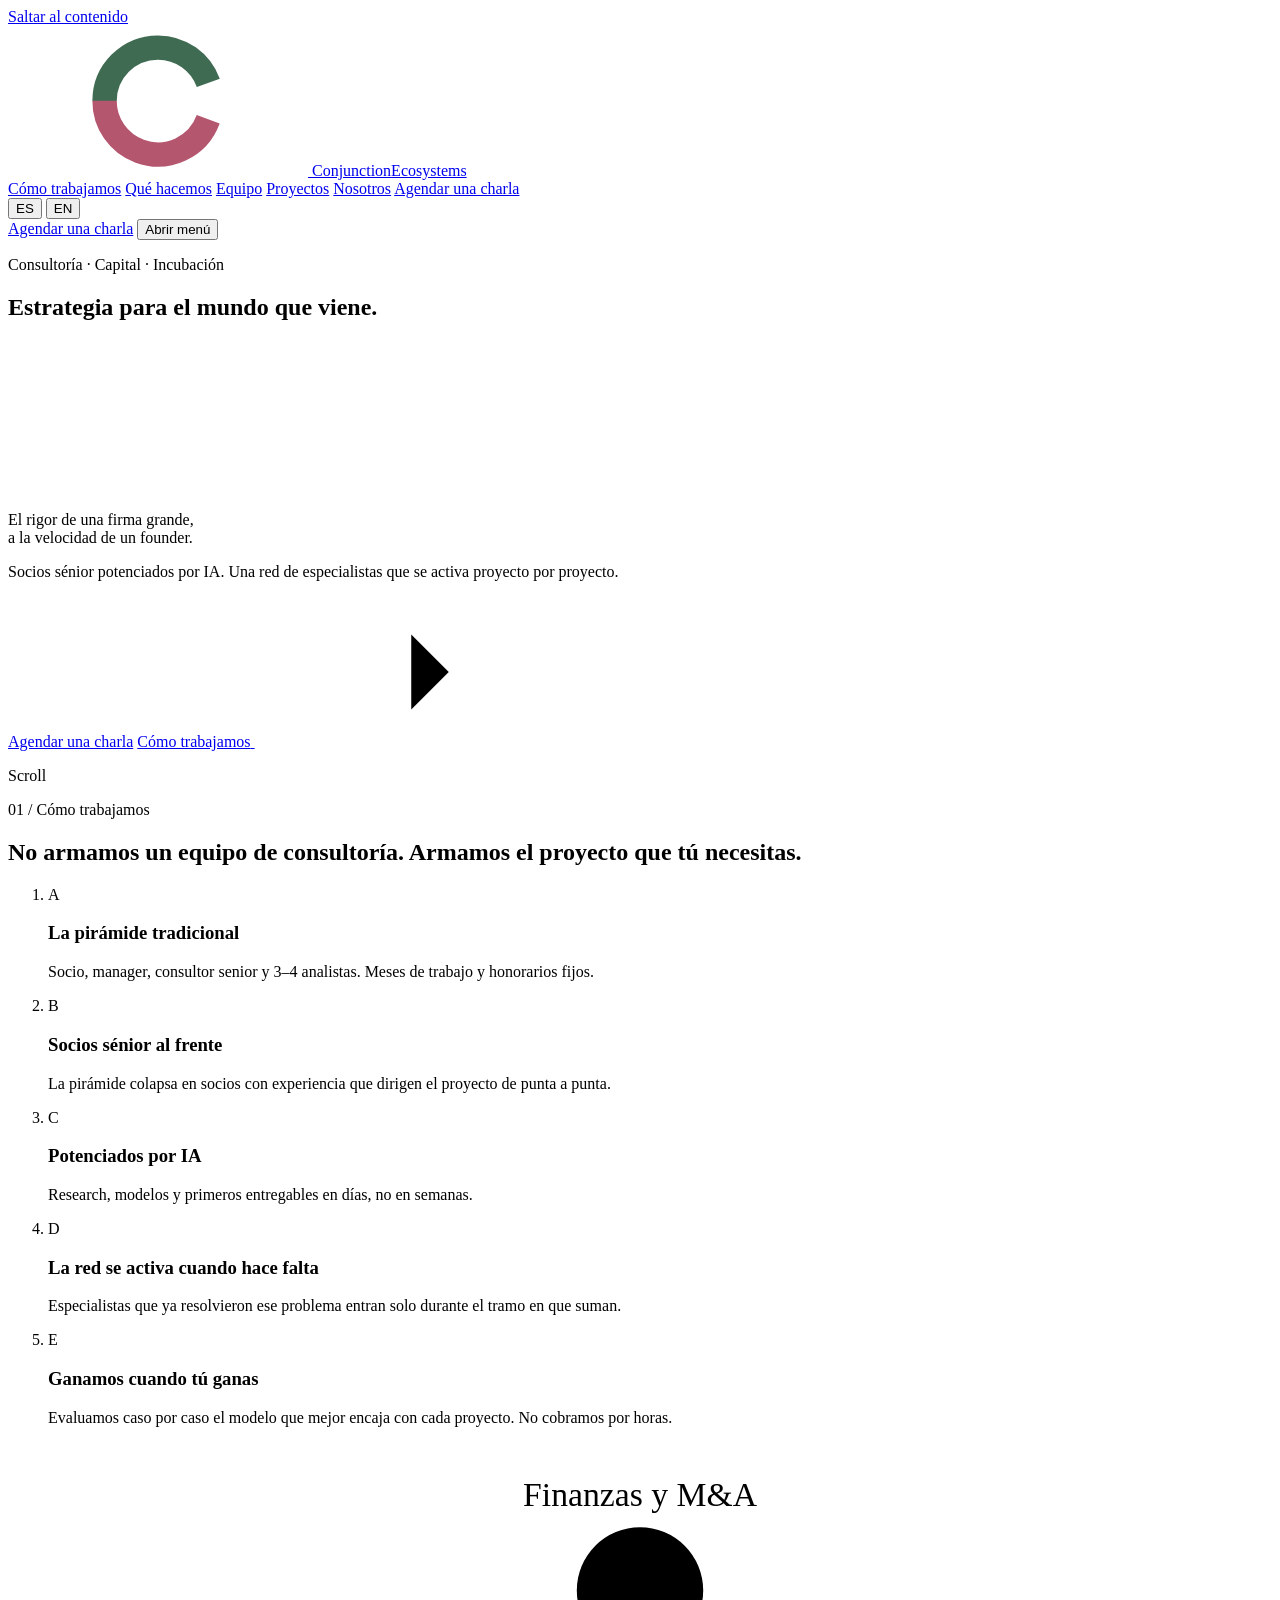
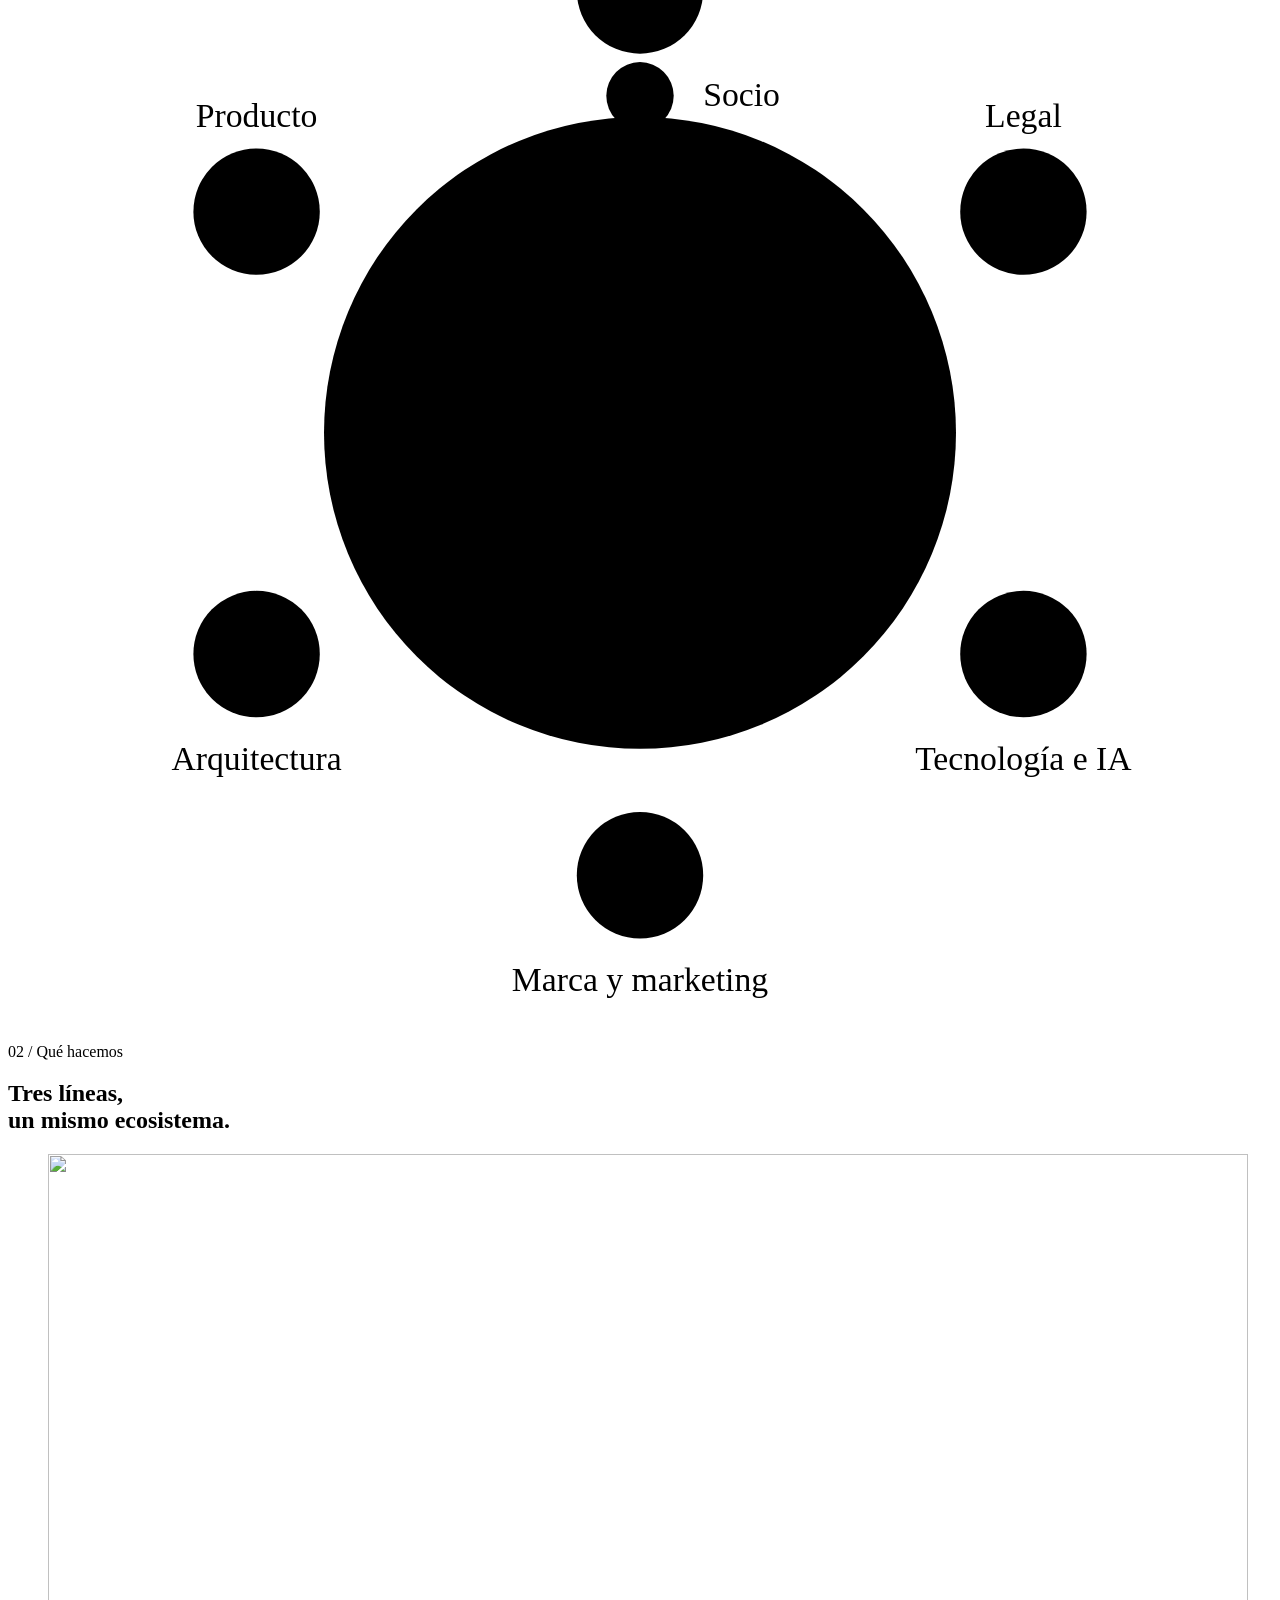
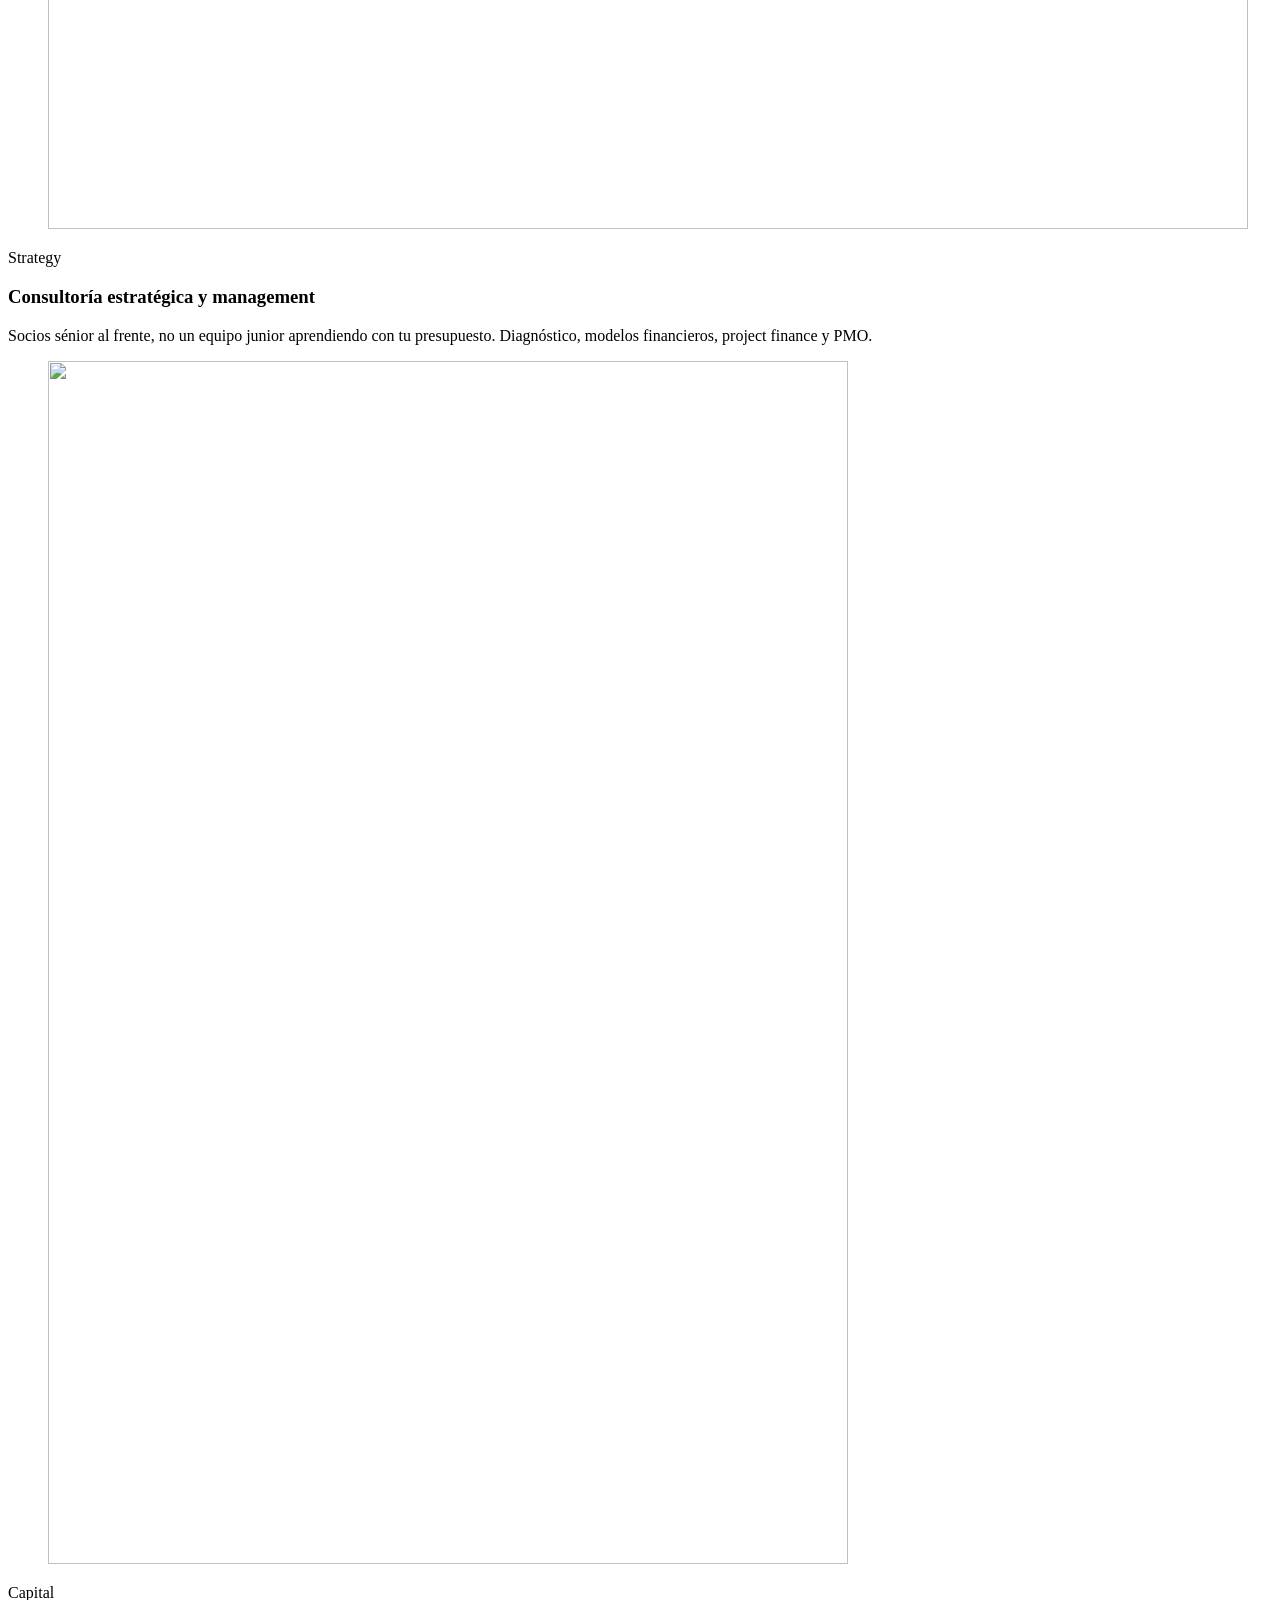
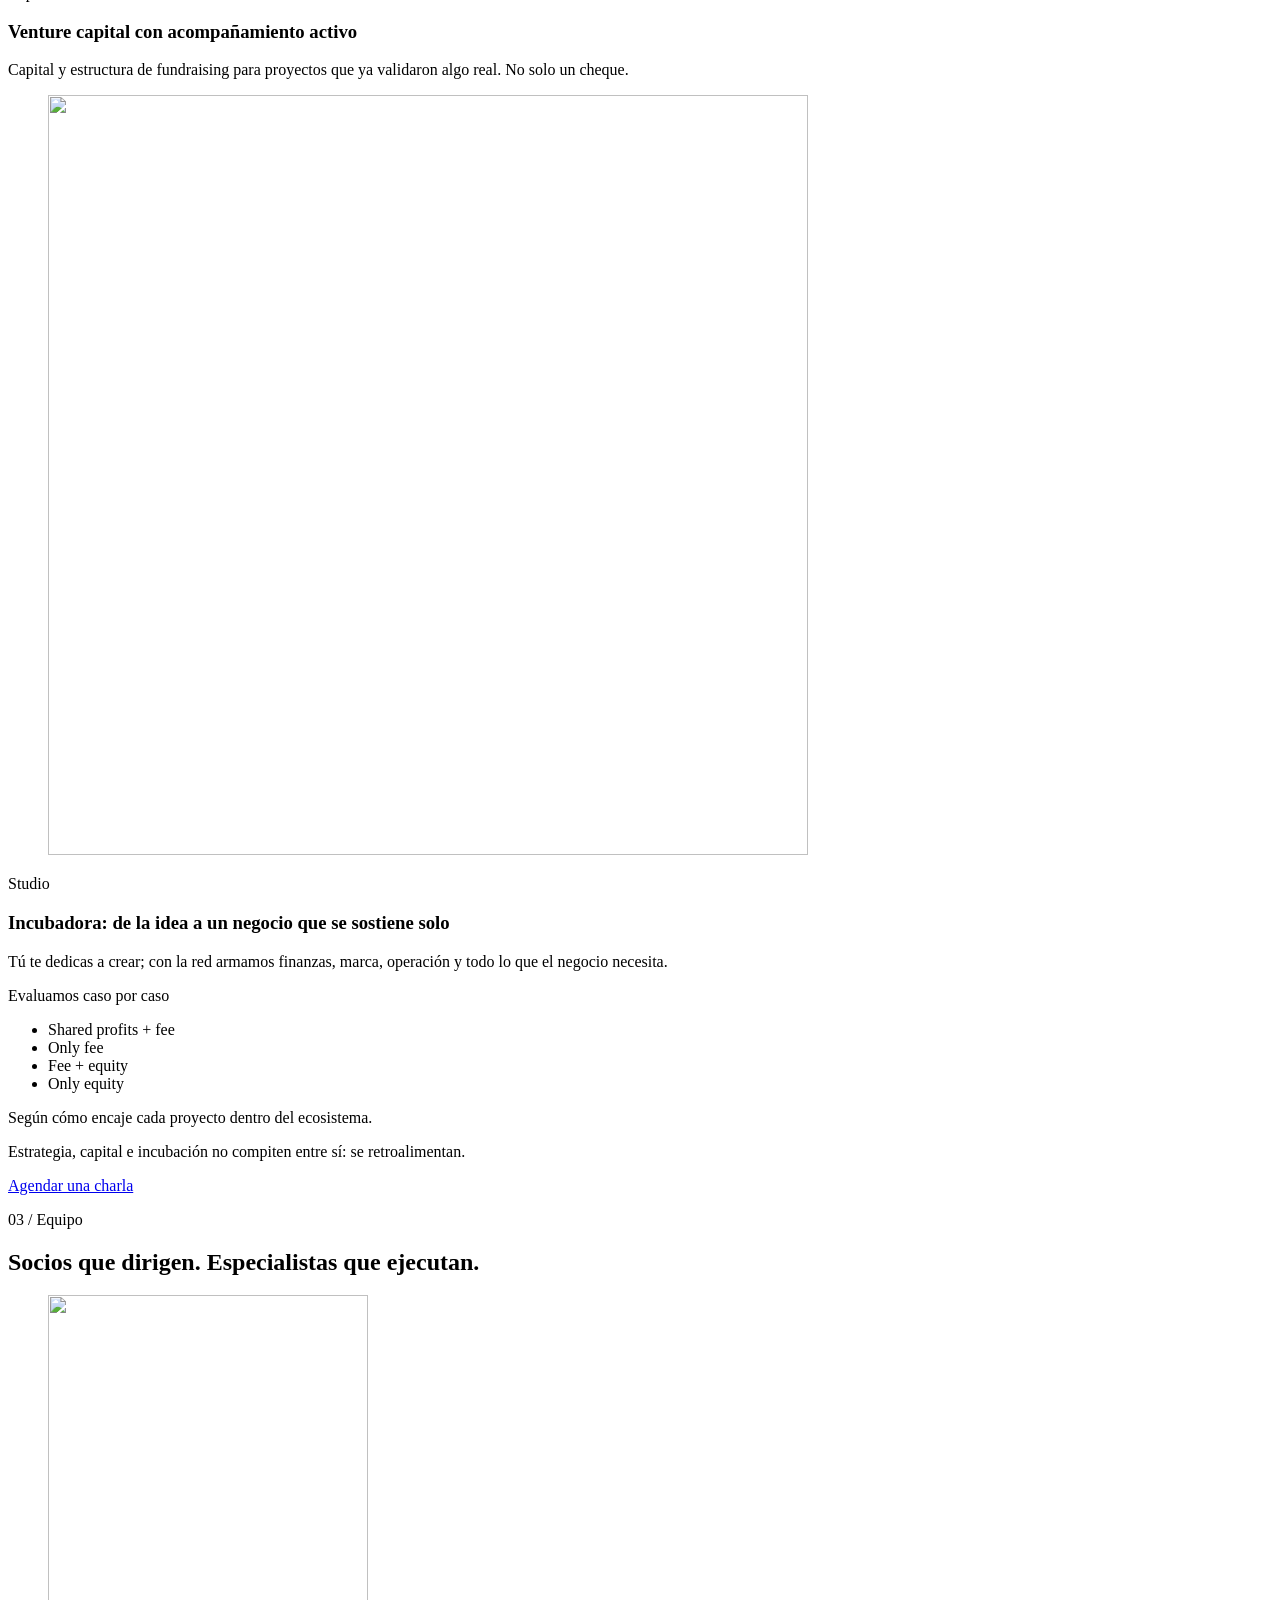
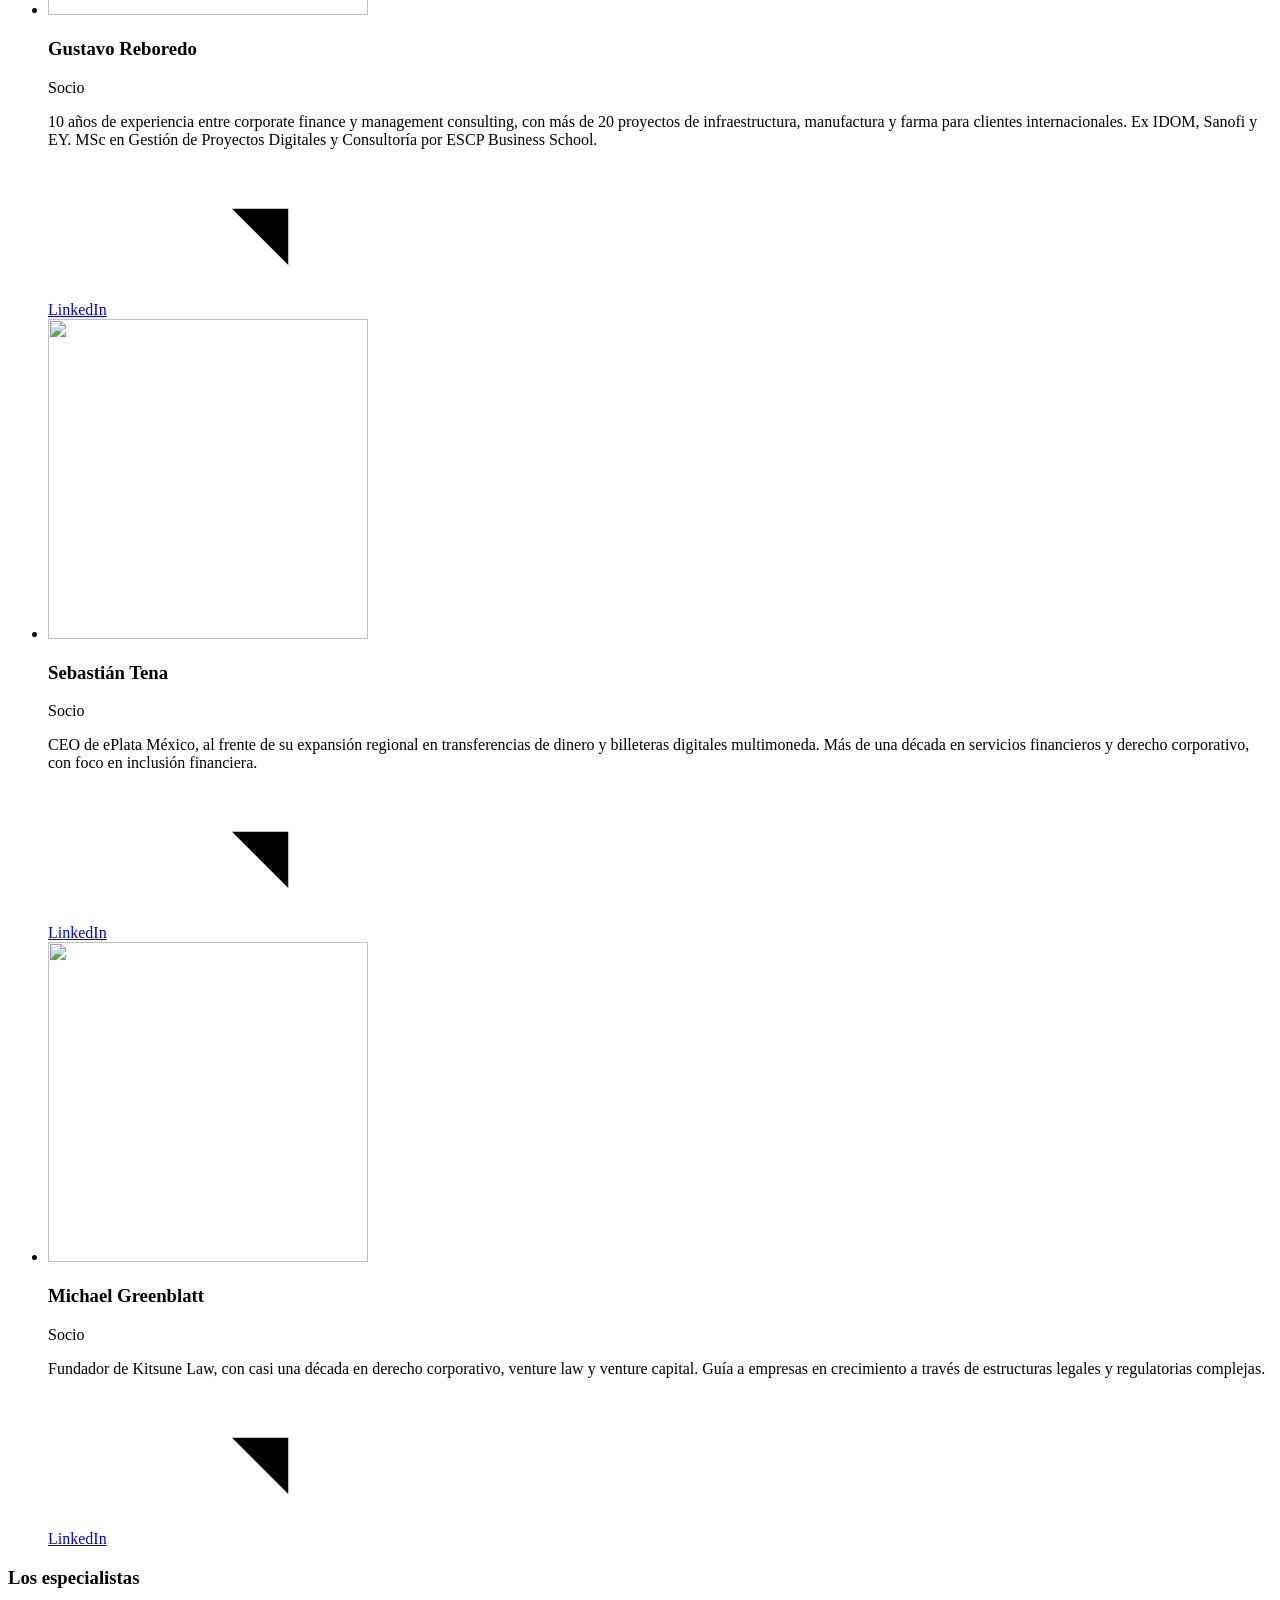
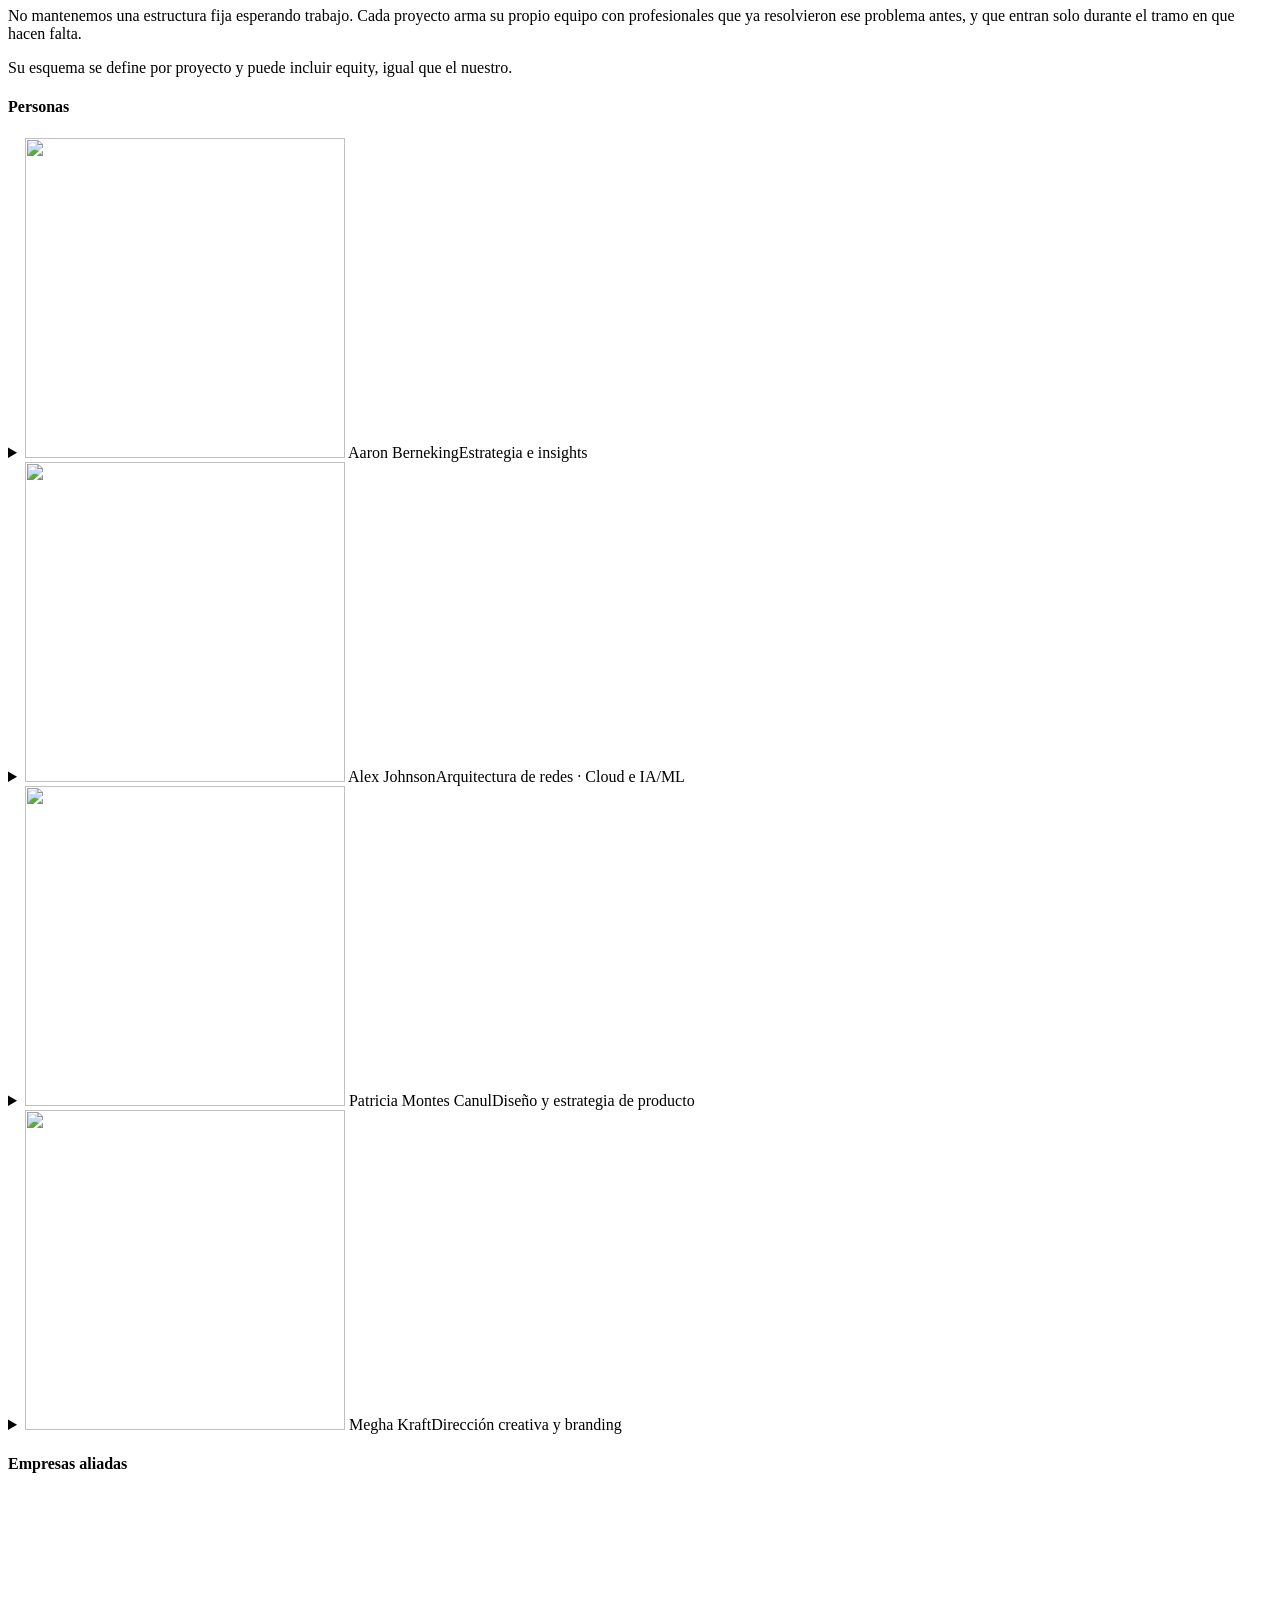
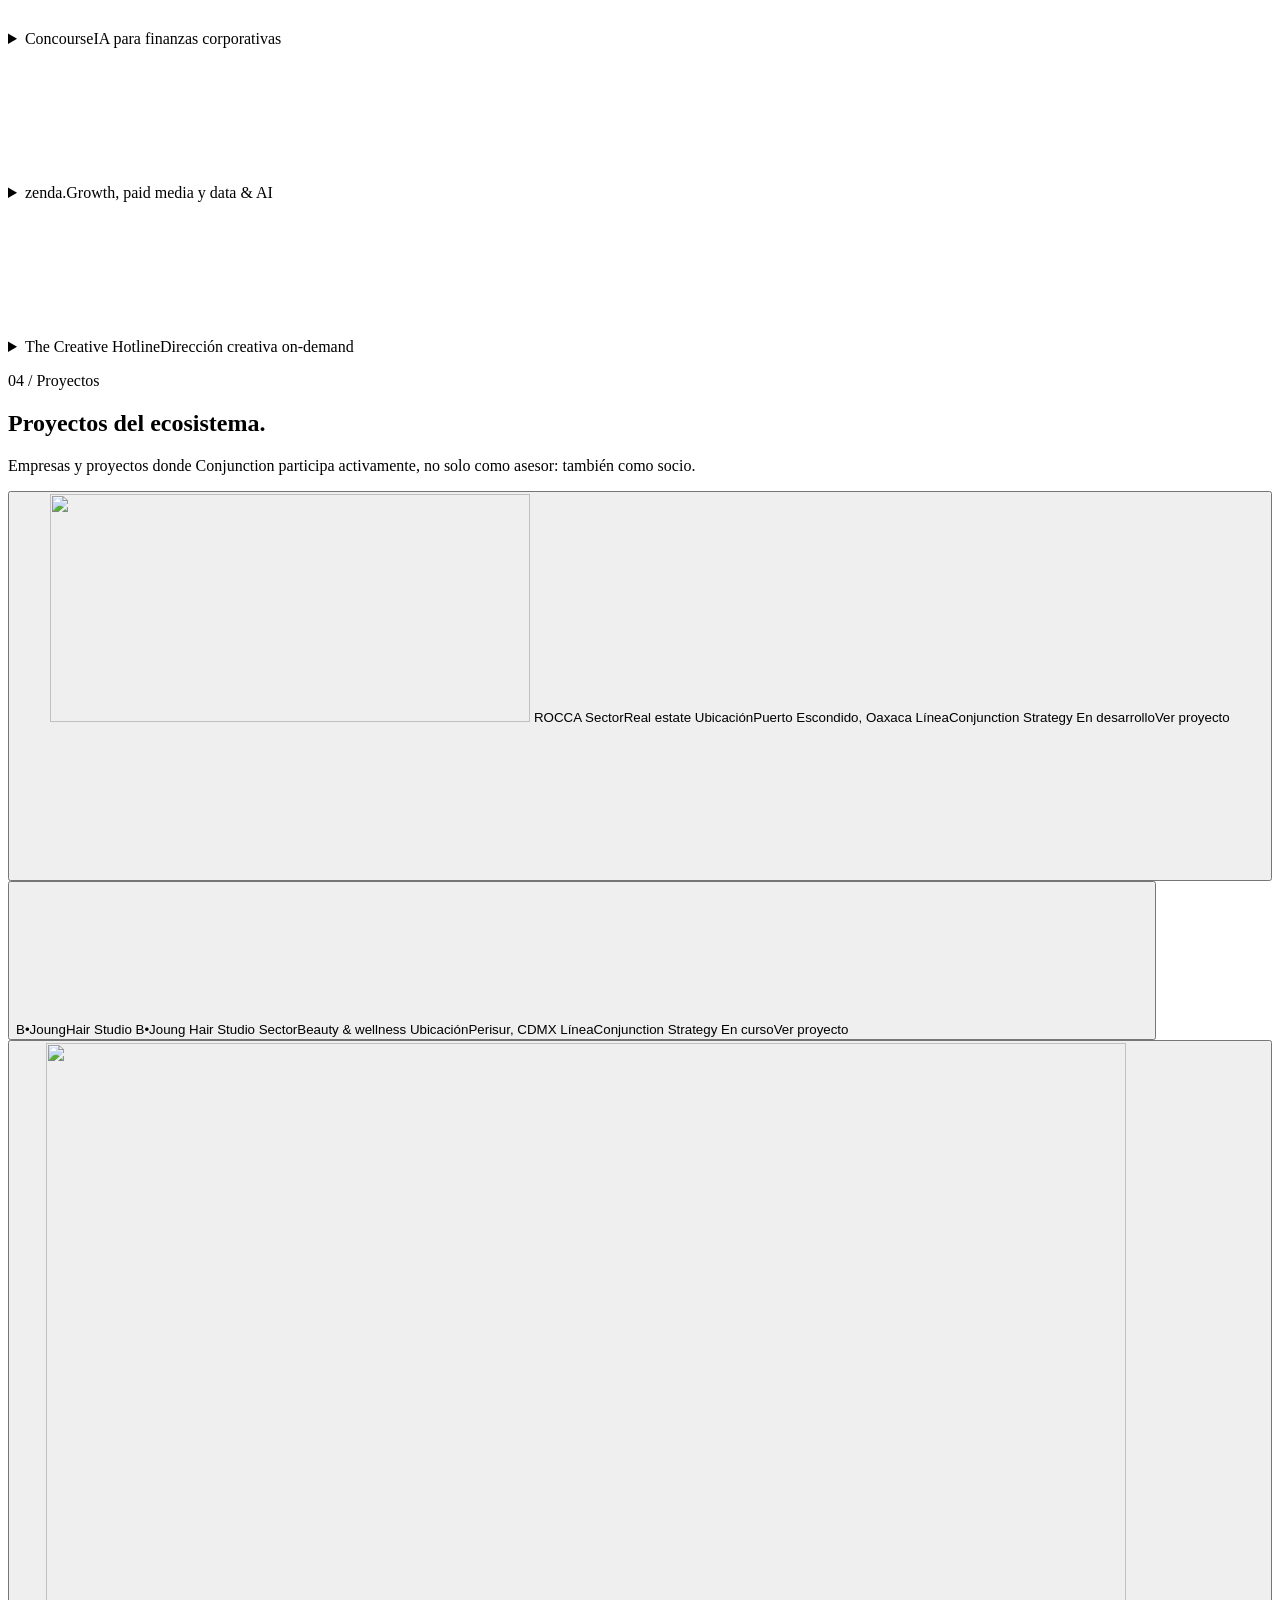
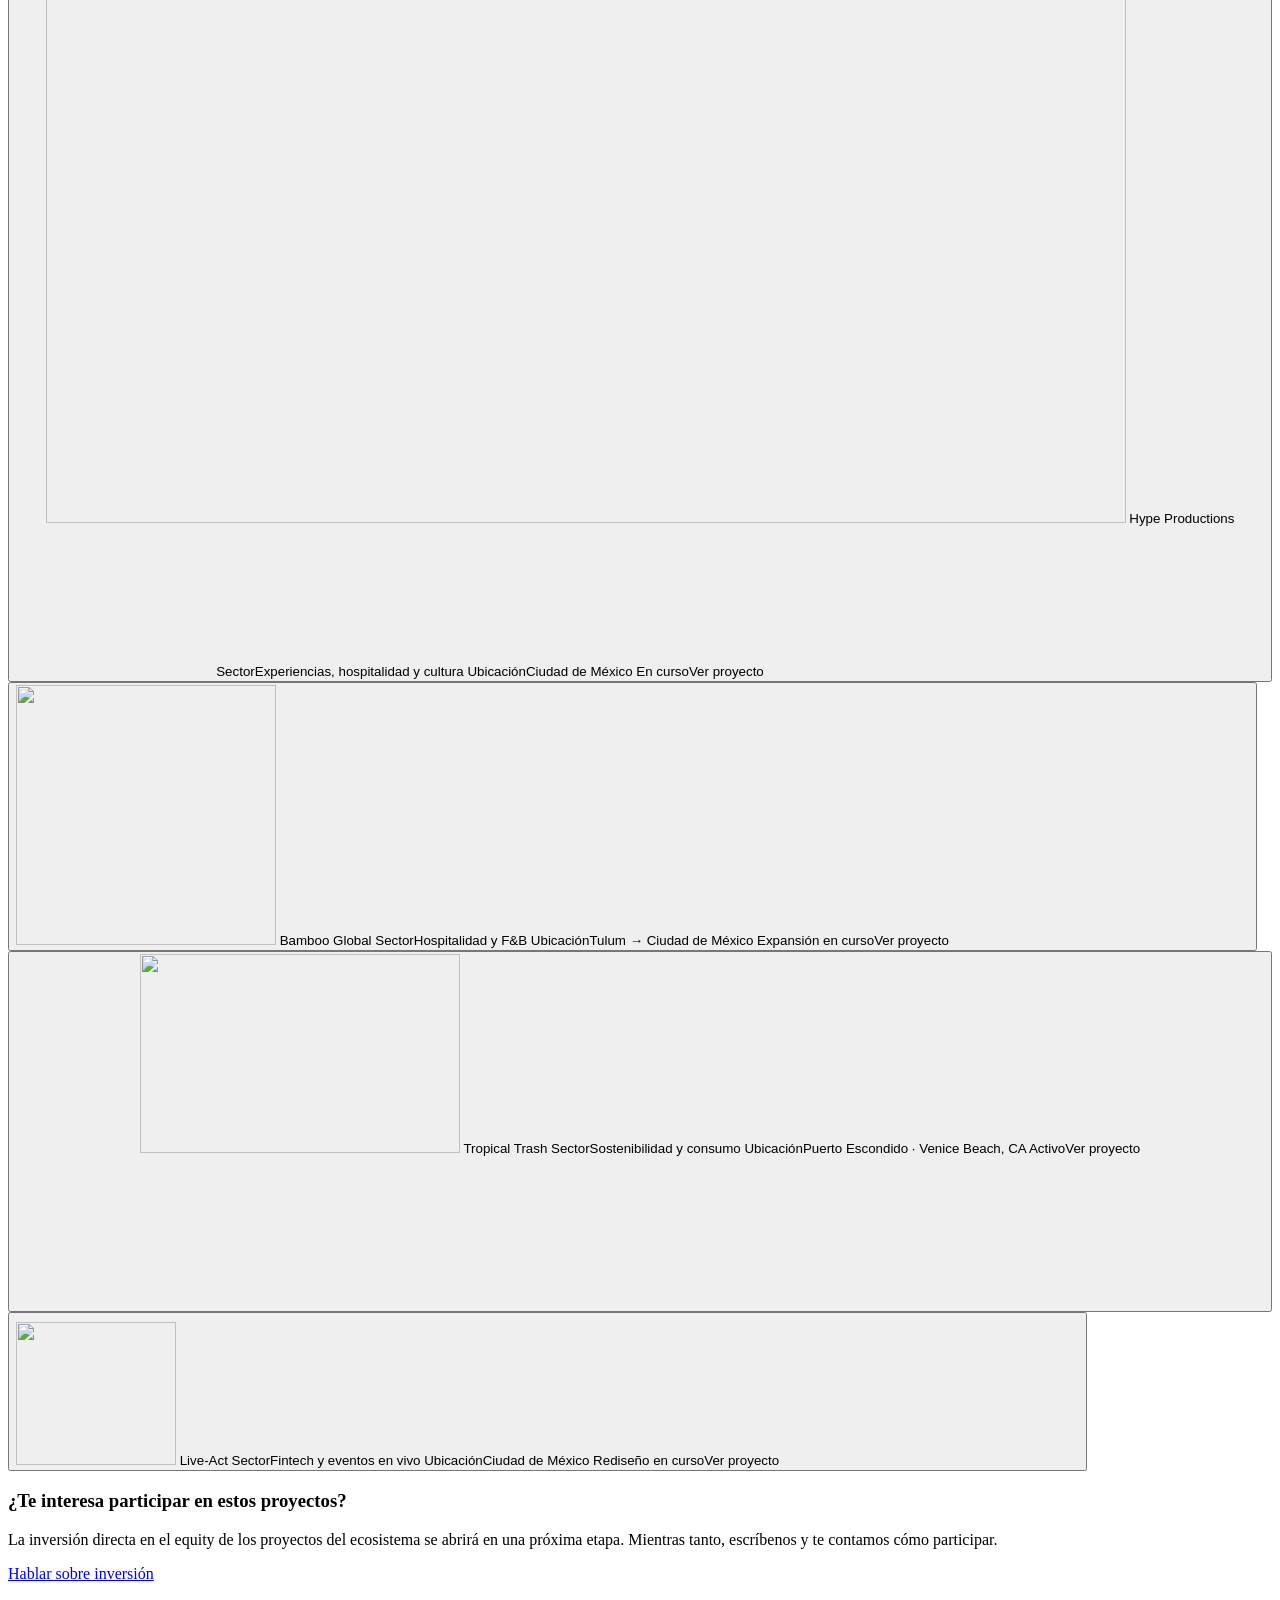
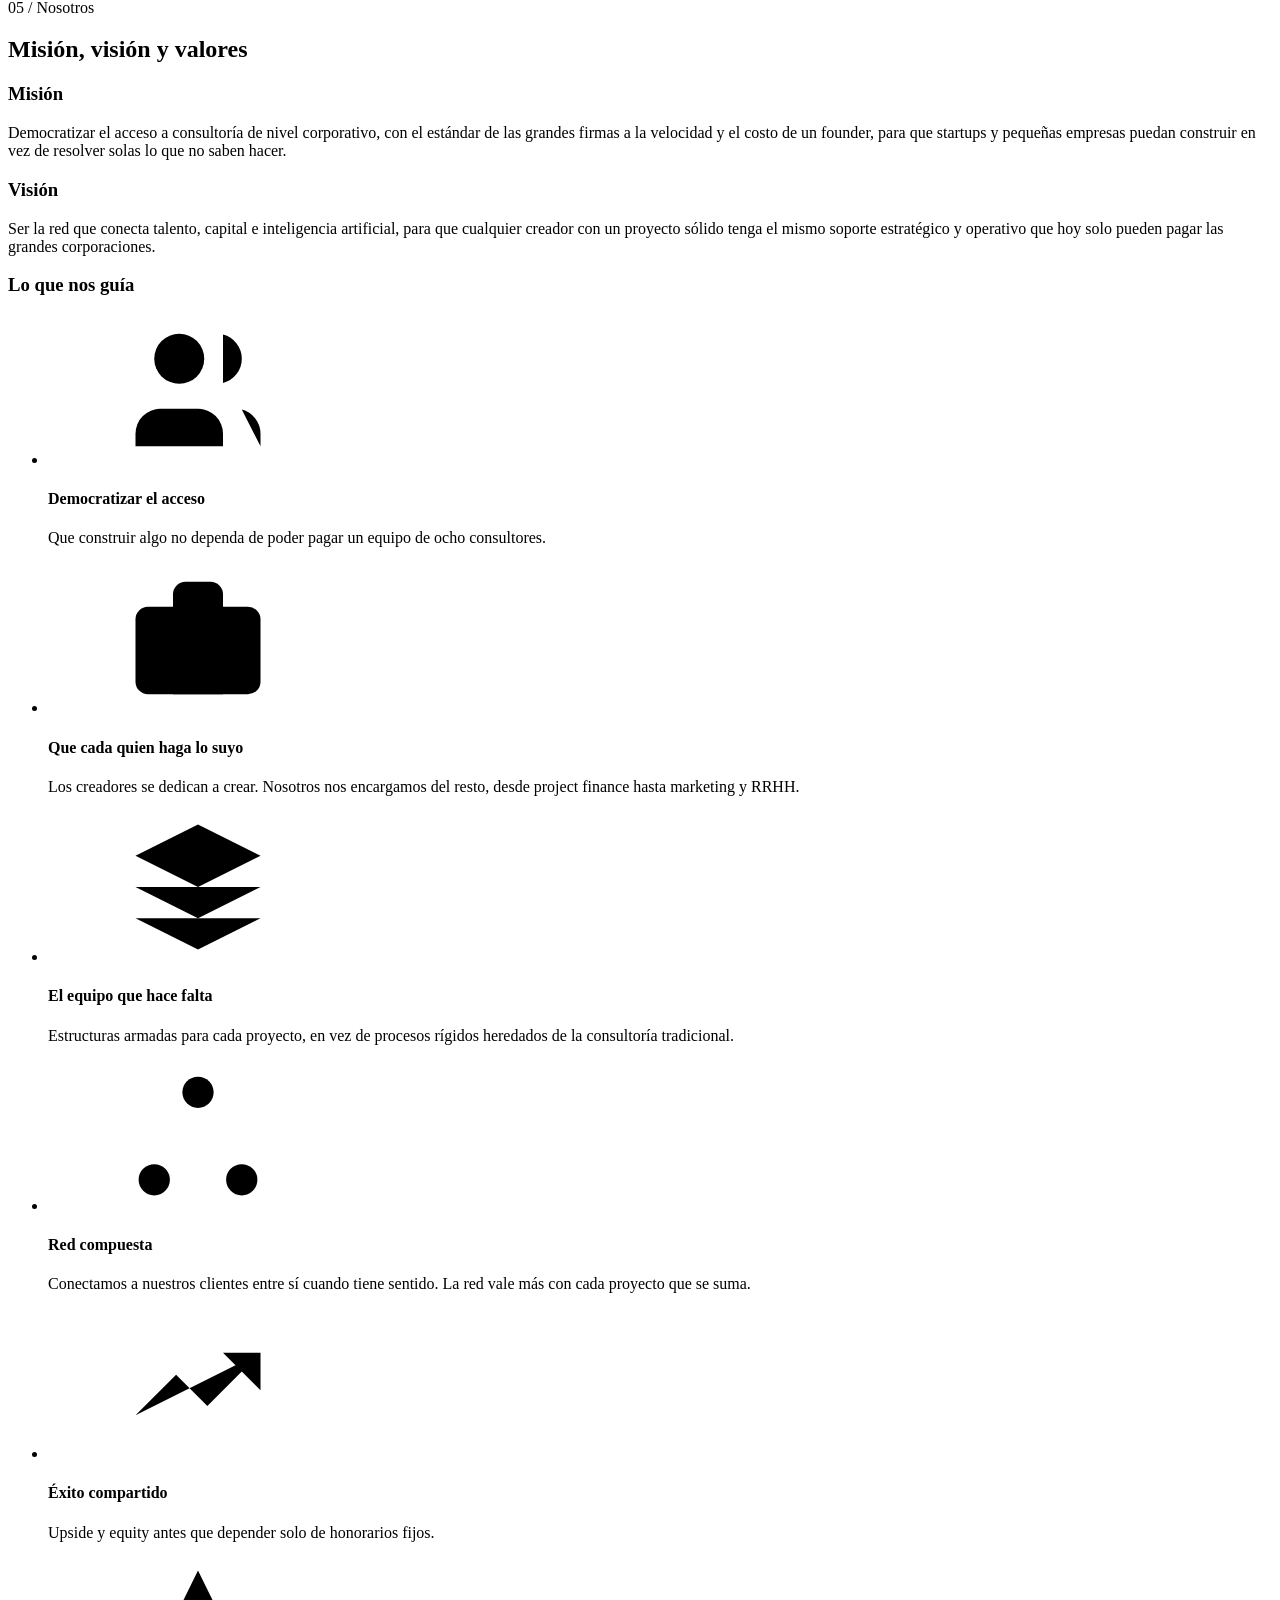
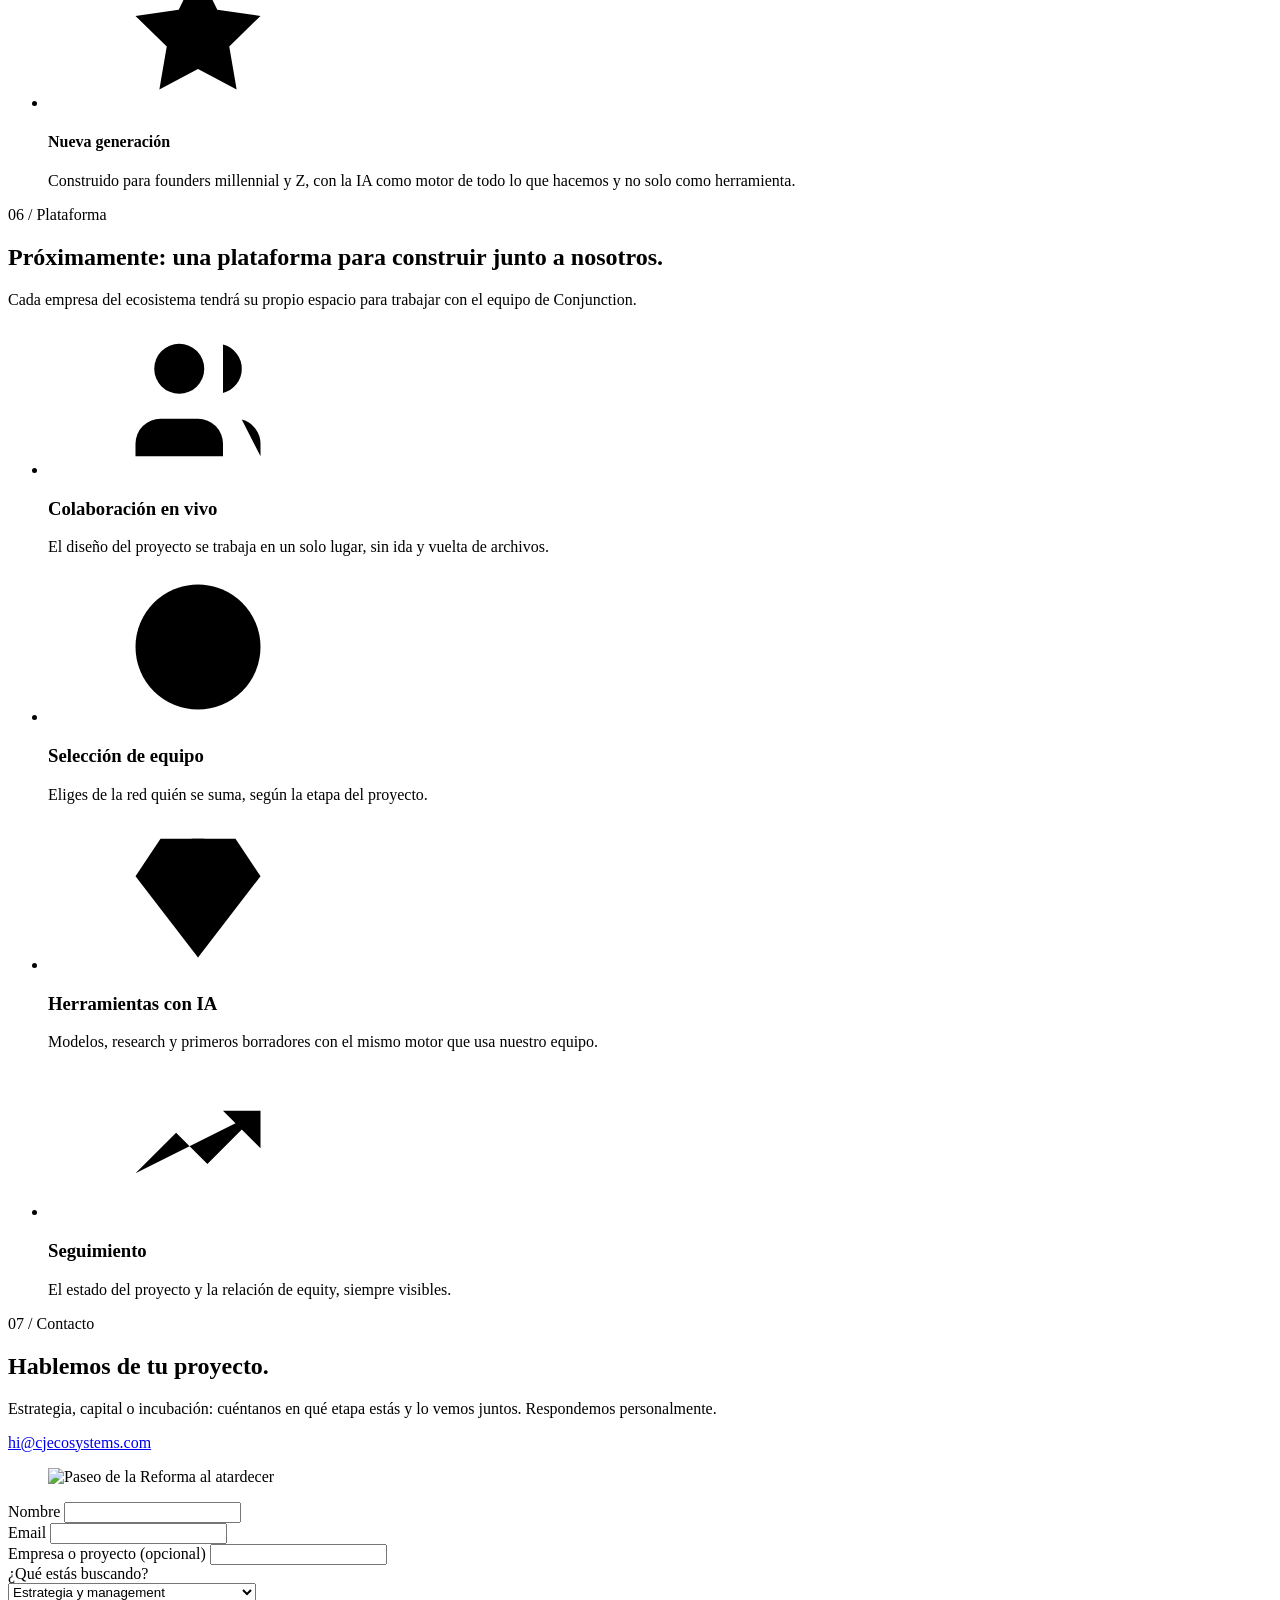
==== site/index.html @ f2158edb "Update Gustavo's bio and add Hype Productions project - Gustavo: 10 years across corporate finance a" ====
<!doctype html>
<html lang="es">
<head>
  <meta charset="utf-8">
  <meta name="viewport" content="width=device-width, initial-scale=1">
  <title>Conjunction Ecosystems — Consultoría estratégica, capital e incubación</title>
  <meta name="description" content="Consultoría estratégica, venture capital e incubadora en México. Socios sénior potenciados por IA y una red de especialistas que se activa proyecto por proyecto.">
  <meta name="theme-color" content="#F3F0E9">
  <link rel="canonical" href="https://cjecosystems.com/">
  <link rel="icon" href="/favicon.svg" type="image/svg+xml">

  <meta property="og:type" content="website">
  <meta property="og:site_name" content="Conjunction Ecosystems">
  <meta property="og:locale" content="es_MX">
  <meta property="og:title" content="Conjunction Ecosystems — Estrategia para el mundo que viene">
  <meta property="og:description" content="El rigor de una firma grande, a la velocidad de un founder. Estrategia, capital e incubación.">
  <meta property="og:url" content="https://cjecosystems.com/">
  <meta property="og:image" content="https://cjecosystems.com/assets/img/hero-cdmx-day-1200.jpg">
  <meta property="og:image:width" content="1200">
  <meta property="og:image:height" content="675">
  <meta name="twitter:card" content="summary_large_image">

  <link rel="preconnect" href="https://fonts.googleapis.com">
  <link rel="preconnect" href="https://fonts.gstatic.com" crossorigin>
  <link href="https://fonts.googleapis.com/css2?family=Archivo:wdth,wght@62..125,400..800&display=swap" rel="stylesheet">
  <link rel="stylesheet" href="/assets/css/site.css?v=20261022a">
  <script>document.documentElement.classList.add('js');</script>

  <script type="application/ld+json">
  {
    "@context": "https://schema.org",
    "@type": "ProfessionalService",
    "name": "Conjunction Ecosystems",
    "alternateName": "CJE",
    "url": "https://cjecosystems.com/",
    "logo": "https://cjecosystems.com/favicon.svg",
    "email": "hi@cjecosystems.com",
    "areaServed": "MX",
    "description": "Consultoría estratégica, venture capital e incubadora: socios sénior potenciados por IA y una red de especialistas que se activa proyecto por proyecto."
  }
  </script>
</head>
<body>
  <svg width="0" height="0" style="position:absolute" aria-hidden="true" focusable="false">
    <defs>
      <symbol id="cje-ring" viewBox="0 0 160 160">
        <g transform="translate(80,80)" fill="none" stroke-width="26">
          <circle r="57" stroke="#3F6B52" stroke-dasharray="159.17 199" transform="rotate(180)"/>
          <circle r="57" stroke="#B5566F" stroke-dasharray="159.17 199" transform="rotate(20)"/>
        </g>
      </symbol>
      <symbol id="i-arrow" viewBox="0 0 24 24"><path d="M5 12h14M13 6l6 6-6 6"/></symbol>
      <symbol id="i-out" viewBox="0 0 24 24"><path d="M7 17 17 7M8 7h9v9"/></symbol>
      <symbol id="i-plus" viewBox="0 0 24 24"><path d="M12 5v14M5 12h14"/></symbol>
      <symbol id="i-layers" viewBox="0 0 24 24"><path d="M12 2 2 7l10 5 10-5-10-5z"/><path d="m2 17 10 5 10-5"/><path d="m2 12 10 5 10-5"/></symbol>
      <symbol id="i-trend" viewBox="0 0 24 24"><path d="M22 7 13.5 15.5l-5-5L2 17"/><path d="M16 7h6v6"/></symbol>
      <symbol id="i-network" viewBox="0 0 24 24"><circle cx="12" cy="5" r="2.5"/><circle cx="5" cy="19" r="2.5"/><circle cx="19" cy="19" r="2.5"/><path d="M12 7.5v4M12 11.5 6.8 17M12 11.5l5.2 5.5"/></symbol>
      <symbol id="i-users" viewBox="0 0 24 24"><path d="M16 21v-2a4 4 0 0 0-4-4H6a4 4 0 0 0-4 4v2"/><circle cx="9" cy="7" r="4"/><path d="M22 21v-2a4 4 0 0 0-3-3.87M16 3.13a4 4 0 0 1 0 7.75"/></symbol>
      <symbol id="i-briefcase" viewBox="0 0 24 24"><rect x="2" y="7" width="20" height="14" rx="2"/><path d="M16 21V5a2 2 0 0 0-2-2h-4a2 2 0 0 0-2 2v16"/></symbol>
      <symbol id="i-star" viewBox="0 0 24 24"><path d="m12 2 3.09 6.26L22 9.27l-5 4.87 1.18 6.88L12 17.77l-6.18 3.25L7 14.14 2 9.27l6.91-1.01L12 2z"/></symbol>
      <symbol id="i-target" viewBox="0 0 24 24"><circle cx="12" cy="12" r="10"/><circle cx="12" cy="12" r="6"/><circle cx="12" cy="12" r="2"/></symbol>
      <symbol id="i-gem" viewBox="0 0 24 24"><path d="M6 3h12l4 6-10 13L2 9z"/><path d="M11 3 8 9l4 13 4-13-3-6M2 9h20"/></symbol>
    </defs>
  </svg>

  <a class="skip-link" href="#main" data-i18n="a11y.skip">Saltar al contenido</a>

  <!-- ================= Header ================= -->
  <header class="hdr" data-hdr>
    <a class="brand" href="#top" aria-label="Conjunction Ecosystems, inicio">
      <svg class="brand-mark" aria-hidden="true"><use href="#cje-ring"/></svg>
      <span class="brand-word">Conjunction<span>Ecosystems</span></span>
    </a>
    <nav class="hdr-nav" id="primary-nav" aria-label="Principal">
      <a href="#modelo" data-i18n="nav.model">Cómo trabajamos</a>
      <a href="#lineas" data-i18n="nav.services">Qué hacemos</a>
      <a href="#equipo" data-i18n="nav.team">Equipo</a>
      <a href="#proyectos" data-i18n="nav.projects">Proyectos</a>
      <a href="#nosotros" data-i18n="nav.about">Nosotros</a>
      <a class="btn nav-cta" href="#contacto" data-i18n="cta.book">Agendar una charla</a>
    </nav>
    <div class="hdr-actions">
      <div class="lang" role="group" aria-label="Idioma / Language">
        <button type="button" data-lang="es" aria-pressed="true">ES</button>
        <button type="button" data-lang="en" aria-pressed="false">EN</button>
      </div>
      <a class="btn hdr-cta" href="#contacto" data-i18n="cta.book">Agendar una charla</a>
      <button class="menu-btn" type="button" aria-expanded="false" aria-controls="primary-nav" data-menu>
        <span class="visually-hidden" data-i18n="a11y.menu">Abrir menú</span>
        <span class="bar"></span><span class="bar"></span>
      </button>
    </div>
  </header>

  <main id="main">
    <!-- ================= Intro: el video se abre desde el titular ================= -->
    <section class="intro" id="top" data-scrub="intro" aria-labelledby="intro-title">
      <div class="intro-stage">
        <div class="intro-type">
          <p class="kicker" data-i18n="hero.eyebrow">Consultoría · Capital · Incubación</p>
          <h1 id="intro-title" class="mega">
            <span class="mega-line" data-i18n="v3.t1">Estrategia</span>
            <span class="mega-line"><span data-i18n="v3.t2a">para el</span> <span class="window" data-window aria-hidden="true"></span> <span data-i18n="v3.t2b">mundo</span></span>
            <span class="mega-line" data-i18n="v3.t3">que viene.</span>
          </h1>
        </div>

        <div class="intro-video" data-intro-video>
          <video autoplay muted loop playsinline preload="auto" poster="/assets/img/hero-cdmx-day-1200.jpg" aria-hidden="true">
            <source src="/assets/video/cdmx-drone-15809011.mp4" type="video/mp4">
          </video>
          <div class="intro-over">
            <p class="over-lede"><span data-i18n="ov.l1">El rigor de una firma grande,</span><br><span data-i18n="ov.l2">a la velocidad de un founder.</span></p>
            <p class="over-body" data-i18n="hero.lede">Socios sénior potenciados por IA. Una red de especialistas que se activa proyecto por proyecto.</p>
            <div class="over-actions">
              <a class="btn btn-lg" href="#contacto" data-i18n="cta.book">Agendar una charla</a>
              <a class="link-ivory" href="#modelo"><span data-i18n="hero.cta2">Cómo trabajamos</span> <svg class="icon" aria-hidden="true"><use href="#i-arrow"/></svg></a>
            </div>
          </div>
        </div>

        <p class="scroll-cue" aria-hidden="true"><span></span>Scroll</p>
      </div>
    </section>

    <!-- ================= 01 Mecanismo ================= -->
    <section class="mech" id="modelo" data-scrub="mech" data-step="0" aria-labelledby="mech-title">
      <div class="mech-stage">
        <div class="mech-copy">
          <p class="kicker kicker-forest"><span>01 /</span> <span data-i18n="eb.model">Cómo trabajamos</span></p>
          <h2 id="mech-title" class="h2" data-i18n="model.title">No armamos un equipo de consultoría. Armamos el proyecto que tú necesitas.</h2>
          <ol class="steps">
            <li class="step" data-s="0"><span class="step-n">A</span><div><h3 data-i18n="st.a.h">La pirámide tradicional</h3><p data-i18n="st.a.p">Socio, manager, consultor senior y 3–4 analistas. Meses de trabajo y honorarios fijos.</p></div></li>
            <li class="step" data-s="1"><span class="step-n">B</span><div><h3 data-i18n="st.b.h">Socios sénior al frente</h3><p data-i18n="st.b.p">La pirámide colapsa en socios con experiencia que dirigen el proyecto de punta a punta.</p></div></li>
            <li class="step" data-s="2"><span class="step-n">C</span><div><h3 data-i18n="st.c.h">Potenciados por IA</h3><p data-i18n="st.c.p">Research, modelos y primeros entregables en días, no en semanas.</p></div></li>
            <li class="step" data-s="3"><span class="step-n">D</span><div><h3 data-i18n="st.d.h">La red se activa cuando hace falta</h3><p data-i18n="st.d.p">Especialistas que ya resolvieron ese problema entran solo durante el tramo en que suman.</p></div></li>
            <li class="step" data-s="4"><span class="step-n">E</span><div><h3 data-i18n="st.e.h">Ganamos cuando tú ganas</h3><p data-i18n="st.e.p">Evaluamos caso por caso el modelo que mejor encaja con cada proyecto. No cobramos por horas.</p></div></li>
          </ol>
        </div>

        <div class="mech-diagram" aria-hidden="true">
          <svg viewBox="0 0 600 560" class="diagram">
            <g class="links">
              <line x1="300" y1="280" x2="300" y2="70"/>
              <line x1="300" y1="280" x2="482" y2="175"/>
              <line x1="300" y1="280" x2="482" y2="385"/>
              <line x1="300" y1="280" x2="300" y2="490"/>
              <line x1="300" y1="280" x2="118" y2="385"/>
              <line x1="300" y1="280" x2="118" y2="175"/>
            </g>
            <g class="pyramid">
              <circle cx="300" cy="120" r="16"/>
              <circle cx="300" cy="200" r="16"/>
              <circle cx="300" cy="280" r="16"/>
              <circle cx="210" cy="370" r="16"/><circle cx="270" cy="370" r="16"/><circle cx="330" cy="370" r="16"/><circle cx="390" cy="370" r="16"/>
              <text x="330" y="125" data-i18n="dg.partner">Socio</text>
              <text x="330" y="205">Manager</text>
              <text x="330" y="285" data-i18n="dg.senior">Consultor senior</text>
              <text x="300" y="420" text-anchor="middle" data-i18n="dg.analysts">3–4 analistas</text>
            </g>
            <g class="orbit">
              <circle cx="300" cy="280" r="104"/>
              <circle class="orbit-dot" cx="404" cy="280" r="7"/>
              <text x="300" y="164" text-anchor="middle" class="orbit-label" data-i18n="dg.ai">IA</text>
            </g>
            <g class="core">
              <use href="#cje-ring" x="240" y="220" width="120" height="120"/>
              <text x="300" y="412" text-anchor="middle" class="core-label" data-i18n="dg.core">Socios sénior</text>
            </g>
            <g class="nodes">
              <g class="node n-forest"><circle cx="300" cy="70" r="30"/><text x="300" y="30" text-anchor="middle" data-i18n="dg.n1">Finanzas y M&amp;A</text></g>
              <g class="node n-rose"><circle cx="482" cy="175" r="30"/><text x="482" y="135" text-anchor="middle" data-i18n="dg.n2">Legal</text></g>
              <g class="node n-forest"><circle cx="482" cy="385" r="30"/><text x="482" y="440" text-anchor="middle" data-i18n="dg.n3">Tecnología e IA</text></g>
              <g class="node n-rose"><circle cx="300" cy="490" r="30"/><text x="300" y="545" text-anchor="middle" data-i18n="dg.n4">Marca y marketing</text></g>
              <g class="node n-forest"><circle cx="118" cy="385" r="30"/><text x="118" y="440" text-anchor="middle" data-i18n="dg.n5">Arquitectura</text></g>
              <g class="node n-rose"><circle cx="118" cy="175" r="30"/><text x="118" y="135" text-anchor="middle" data-i18n="dg.n6">Producto</text></g>
            </g>
            <g class="equity"><circle cx="300" cy="280" r="150"/></g>
          </svg>
        </div>
      </div>
    </section>

    <!-- ================= 02 Líneas: scroll horizontal ================= -->
    <section class="lines" id="lineas" data-scrub="lines" aria-labelledby="lines-title">
      <div class="lines-stage">
        <div class="lines-head">
          <p class="kicker kicker-rose"><span>02 /</span> <span data-i18n="eb.services">Qué hacemos</span></p>
          <h2 id="lines-title" class="h2"><span data-i18n="ln.h1">Tres líneas,</span><br><span data-i18n="ln.h2">un mismo ecosistema.</span></h2>
        </div>
        <div class="track" data-track>
          <article class="panel" id="svc-strategy">
            <figure class="panel-media"><img src="/assets/img/hero-cdmx-day-1200.jpg" alt="" loading="lazy" width="1200" height="675"></figure>
            <div class="panel-body">
              <p class="panel-tag tag-forest">Strategy</p>
              <h3 class="panel-title" data-i18n="svc.s1.kind">Consultoría estratégica y management</h3>
              <p data-i18n="ln.s1">Socios sénior al frente, no un equipo junior aprendiendo con tu presupuesto. Diagnóstico, modelos financieros, project finance y PMO.</p>
            </div>
          </article>
          <article class="panel" id="svc-capital">
            <figure class="panel-media"><img src="/assets/img/reforma-golden-800.jpg" alt="" loading="lazy" width="800" height="1203"></figure>
            <div class="panel-body">
              <p class="panel-tag tag-rose">Capital</p>
              <h3 class="panel-title" data-i18n="ln.s2h">Venture capital con acompañamiento activo</h3>
              <p data-i18n="ln.s2">Capital y estructura de fundraising para proyectos que ya validaron algo real. No solo un cheque.</p>
            </div>
          </article>
          <article class="panel" id="svc-studio">
            <figure class="panel-media"><img src="/assets/img/projects/tropical-trash-community.jpg" alt="" loading="lazy" width="760" height="760"></figure>
            <div class="panel-body">
              <p class="panel-tag tag-forest">Studio</p>
              <h3 class="panel-title" data-i18n="ln.s3h">Incubadora: de la idea a un negocio que se sostiene solo</h3>
              <p data-i18n="ln.s3">Tú te dedicas a crear; con la red armamos finanzas, marca, operación y todo lo que el negocio necesita.</p>
              <div class="models">
                <p class="models-label" data-i18n="md.label">Evaluamos caso por caso</p>
                <ul class="models-list">
                  <li>Shared profits + fee</li>
                  <li>Only fee</li>
                  <li>Fee + equity</li>
                  <li>Only equity</li>
                </ul>
                <p class="models-note" data-i18n="md.note">Según cómo encaje cada proyecto dentro del ecosistema.</p>
              </div>
            </div>
          </article>
          <div class="panel panel-end">
            <p class="end-line"><span data-i18n="ln.end1">Estrategia, capital e incubación no compiten entre sí:</span> <span class="gold" data-i18n="ln.end2">se retroalimentan.</span></p>
            <a class="btn btn-lg" href="#contacto" data-i18n="cta.book">Agendar una charla</a>
          </div>
        </div>
      </div>
    </section>

    <!-- ================= 03 Equipo ================= -->
    <section class="sec" id="equipo" aria-labelledby="team-title">
      <div class="sec-head" data-reveal>
        <div>
          <p class="kicker kicker-forest"><span>03 /</span> <span data-i18n="eb.team">Equipo</span></p>
          <h2 id="team-title" class="h2" data-i18n="team.title">Socios que dirigen. Especialistas que ejecutan.</h2>
        </div>
        <!-- [TEXTO PENDIENTE — PÁRRAFO EQUIPO]
             Cuando llegue el texto, reemplazar este comentario por:
             <p class="lead" data-i18n="team.lead">Texto nuevo</p>
             y actualizar la clave team.lead en assets/js/i18n.js para el inglés. -->
      </div>

      <ul class="partners">
        <li class="partner" data-reveal>
          <!-- [FOTO SOCIO: gustavo-reboredo] Foto actual. Para cambiarla: guardar la nueva (cuadrada, mínimo 640×640) en /assets/img/team/ con el mismo nombre de archivo. -->
          <span class="portrait"><img src="/assets/img/team/gustavo-reboredo.jpg" alt="" width="320" height="320" loading="lazy"></span>
          <h3 class="partner-name">Gustavo Reboredo</h3>
          <p class="partner-role" data-i18n="team.role">Socio</p>
          <p class="partner-bio" data-i18n="team.gr.bio">10 años de experiencia entre corporate finance y management consulting, con más de 20 proyectos de infraestructura, manufactura y farma para clientes internacionales. Ex IDOM, Sanofi y EY. MSc en Gestión de Proyectos Digitales y Consultoría por ESCP Business School.</p>
          <a class="link" href="https://www.linkedin.com/in/gustavo-reboredo/" target="_blank" rel="noopener"><span>LinkedIn</span><svg class="icon" aria-hidden="true"><use href="#i-out"/></svg></a>
        </li>
        <li class="partner" data-reveal>
          <!-- [FOTO SOCIO: sebastian-tena] Foto actual. Para cambiarla: guardar la nueva (cuadrada, mínimo 640×640) en /assets/img/team/ con el mismo nombre de archivo. -->
          <span class="portrait"><img src="/assets/img/team/sebastian-tena.jpg" alt="" width="320" height="320" loading="lazy"></span>
          <h3 class="partner-name">Sebastián Tena</h3>
          <p class="partner-role" data-i18n="team.role">Socio</p>
          <p class="partner-bio" data-i18n="team.st.bio">CEO de ePlata México, al frente de su expansión regional en transferencias de dinero y billeteras digitales multimoneda. Más de una década en servicios financieros y derecho corporativo, con foco en inclusión financiera.</p>
          <a class="link" href="https://www.linkedin.com/in/sebasti%C3%A1n-tena-9617054a/" target="_blank" rel="noopener"><span>LinkedIn</span><svg class="icon" aria-hidden="true"><use href="#i-out"/></svg></a>
        </li>
        <li class="partner" data-reveal>
          <!-- [FOTO SOCIO: michael-greenblatt] Foto actual. Para cambiarla: guardar la nueva (cuadrada, mínimo 640×640) en /assets/img/team/ con el mismo nombre de archivo. -->
          <span class="portrait"><img src="/assets/img/team/michael-greenblatt.jpg" alt="" width="320" height="320" loading="lazy"></span>
          <h3 class="partner-name">Michael Greenblatt</h3>
          <p class="partner-role" data-i18n="team.role">Socio</p>
          <p class="partner-bio" data-i18n="team.mg.bio">Fundador de Kitsune Law, con casi una década en derecho corporativo, venture law y venture capital. Guía a empresas en crecimiento a través de estructuras legales y regulatorias complejas.</p>
          <a class="link" href="https://www.linkedin.com/in/michael-greenblatt-kitsunelaw/" target="_blank" rel="noopener"><span>LinkedIn</span><svg class="icon" aria-hidden="true"><use href="#i-out"/></svg></a>
        </li>
      </ul>

      <div class="network" id="especialistas">
        <div class="network-head" data-reveal>
          <h3 class="h3" data-i18n="net.title">Los especialistas</h3>
          <p data-i18n="net.p1">No mantenemos una estructura fija esperando trabajo. Cada proyecto arma su propio equipo con profesionales que ya resolvieron ese problema antes, y que entran solo durante el tramo en que hacen falta.</p>
          <p data-i18n="net.p2">Su esquema se define por proyecto y puede incluir equity, igual que el nuestro.</p>
        </div>

        <div class="network-lists">
          <div class="network-group">
            <h4 class="kicker kicker-forest group-label" data-i18n="net.people">Personas</h4>
            <details class="acc">
              <summary>
                <span class="portrait portrait-sm"><img src="/assets/img/team/aaron-berneking.jpg" alt="" width="320" height="320" loading="lazy"></span>
                <span class="acc-title"><span class="acc-name">Aaron Berneking</span><span class="acc-meta" data-i18n="net.ab.tag">Estrategia e insights</span></span>
                <span class="acc-icon" aria-hidden="true"><svg><use href="#i-plus"/></svg></span>
              </summary>
              <div class="acc-body">
                <p data-i18n="net.ab.p">Estrategia y research en Ipsos Strategy3: market sizing, brand strategy, trends &amp; foresight e IA generativa aplicada a segmentación de audiencias. Lidera equipos en proyectos de estrategia y crecimiento para clientes Fortune 100 en finanzas, tecnología, entretenimiento y energía.</p>
                <a class="link" href="https://www.linkedin.com/in/aaronberneking/" target="_blank" rel="noopener"><span>LinkedIn</span><svg class="icon" aria-hidden="true"><use href="#i-out"/></svg></a>
              </div>
            </details>
            <details class="acc">
              <summary>
                <span class="portrait portrait-sm"><img src="/assets/img/team/alex-johnson.jpg" alt="" width="320" height="320" loading="lazy"></span>
                <span class="acc-title"><span class="acc-name">Alex Johnson</span><span class="acc-meta" data-i18n="net.aj.tag">Arquitectura de redes · Cloud e IA/ML</span></span>
                <span class="acc-icon" aria-hidden="true"><svg><use href="#i-plus"/></svg></span>
              </summary>
              <div class="acc-body">
                <ul class="acc-list">
                  <li data-i18n="net.aj.l1">Cofundador de Turnstyle Solutions, adquirida por Yelp en 2018 por USD 20M.</li>
                  <li data-i18n="net.aj.l2">Redes inalámbricas en más de 500 ubicaciones (Yum Brands, Subway, Cara Foods, Pernod Ricard).</li>
                  <li data-i18n="net.aj.l3">Red IoT de más de 400 sensores de riego en más de 50 viñedos de Napa, Sonoma y California.</li>
                  <li data-i18n="net.aj.l4">WiFi público a escala ciudad en London, Ontario, activo hasta hoy.</li>
                </ul>
                <a class="link" href="https://www.linkedin.com/in/aalexjjohnson/" target="_blank" rel="noopener"><span>LinkedIn</span><svg class="icon" aria-hidden="true"><use href="#i-out"/></svg></a>
              </div>
            </details>
            <details class="acc">
              <summary>
                <span class="portrait portrait-sm"><img src="/assets/img/team/patricia-montes-canul.jpg" alt="" width="320" height="320" loading="lazy"></span>
                <span class="acc-title"><span class="acc-name">Patricia Montes Canul</span><span class="acc-meta" data-i18n="net.pm.tag">Diseño y estrategia de producto</span></span>
                <span class="acc-icon" aria-hidden="true"><svg><use href="#i-plus"/></svg></span>
              </summary>
              <div class="acc-body">
                <p data-i18n="net.pm.p">Product design y estrategia de productos digitales con IA, basados en datos y enfocados en conversión y crecimiento.</p>
                <div class="link-row">
                  <a class="link" href="https://patriciacanuldesign.com/about" target="_blank" rel="noopener"><span data-i18n="net.portfolio">Portafolio</span><svg class="icon" aria-hidden="true"><use href="#i-out"/></svg></a>
                  <a class="link" href="https://www.linkedin.com/in/patriciamontescanul/" target="_blank" rel="noopener"><span>LinkedIn</span><svg class="icon" aria-hidden="true"><use href="#i-out"/></svg></a>
                </div>
              </div>
            </details>
            <details class="acc">
              <summary>
                <span class="portrait portrait-sm"><img src="/assets/img/team/megha-kraft.jpg" alt="" width="320" height="320" loading="lazy"></span>
                <span class="acc-title"><span class="acc-name">Megha Kraft</span><span class="acc-meta" data-i18n="net.mk.tag">Dirección creativa y branding</span></span>
                <span class="acc-icon" aria-hidden="true"><svg><use href="#i-plus"/></svg></span>
              </summary>
              <div class="acc-body">
                <ul class="acc-list">
                  <li data-i18n="net.mk.l1">Casi 15 años en dirección creativa y desarrollo de marca: campañas y contenido multiplataforma.</li>
                  <li data-i18n="net.mk.l2">Directora creativa de Tropical Trash y cofundadora de The Creative Hotline.</li>
                  <li data-i18n="net.mk.l3">Dirección creativa para Nike, Ulta Beauty, Team USA y la WNBA.</li>
                </ul>
                <a class="link" href="https://meghamegha.com/" target="_blank" rel="noopener"><span data-i18n="net.portfolio">Portafolio</span><svg class="icon" aria-hidden="true"><use href="#i-out"/></svg></a>
              </div>
            </details>
          </div>

          <div class="network-group">
            <h4 class="kicker kicker-rose group-label" data-i18n="net.companies">Empresas aliadas</h4>
            <details class="acc">
              <summary>
                <span class="acc-title"><span class="acc-name">Concourse</span><span class="acc-meta" data-i18n="net.cc.tag">IA para finanzas corporativas</span></span>
                <span class="acc-icon" aria-hidden="true"><svg><use href="#i-plus"/></svg></span>
              </summary>
              <div class="acc-body acc-flush">
                <p data-i18n="net.cc.p">Plataforma de IA para departamentos de finanzas corporativas: automatiza procesos financieros complejos a escala empresarial.</p>
                <a class="link" href="https://www.concourse.ai/" target="_blank" rel="noopener"><span>concourse.ai</span><svg class="icon" aria-hidden="true"><use href="#i-out"/></svg></a>
              </div>
            </details>
            <details class="acc">
              <summary>
                <span class="acc-title"><span class="acc-name">zenda.</span><span class="acc-meta" data-i18n="net.zd.tag">Growth, paid media y data &amp; AI</span></span>
                <span class="acc-icon" aria-hidden="true"><svg><use href="#i-plus"/></svg></span>
              </summary>
              <div class="acc-body acc-flush">
                <p data-i18n="net.zd.p">Agencia de growth especializada en paid media, martech y data &amp; AI: estrategias de alto impacto sobre canales pagados y el stack de marketing.</p>
                <a class="link" href="https://zenda.com.ar/" target="_blank" rel="noopener"><span>zenda.com.ar</span><svg class="icon" aria-hidden="true"><use href="#i-out"/></svg></a>
              </div>
            </details>
            <details class="acc">
              <summary>
                <span class="acc-title"><span class="acc-name">The Creative Hotline</span><span class="acc-meta" data-i18n="net.ch.tag">Dirección creativa on-demand</span></span>
                <span class="acc-icon" aria-hidden="true"><svg><use href="#i-plus"/></svg></span>
              </summary>
              <div class="acc-body acc-flush">
                <p data-i18n="net.ch.p">Dirección creativa senior on-demand, sin retainers ni compromisos: sesiones de estrategia creativa para founders, marcas y creadores. Con sede en Venice, CA, y clientes en todo el mundo.</p>
                <a class="link" href="https://www.thecreativehotline.com/" target="_blank" rel="noopener"><span>thecreativehotline.com</span><svg class="icon" aria-hidden="true"><use href="#i-out"/></svg></a>
              </div>
            </details>
          </div>
        </div>
      </div>
    </section>

    <!-- ================= 04 Proyectos =================
         Cómo sumar un proyecto: copiá un par completo (botón .pcard + bloque .pdetail),
         cambiá el id del detalle (pd-...) y el aria-controls del botón para que coincidan,
         y editá los textos. Para el inglés, agregá las claves nuevas en assets/js/i18n.js.
         Solo se abre un detalle a la vez; no hay que tocar el JavaScript. -->
    <section class="sec" id="proyectos" aria-labelledby="proj-title">
      <div class="sec-head" data-reveal>
        <div>
          <p class="kicker kicker-rose"><span>04 /</span> <span data-i18n="eb.projects">Proyectos</span></p>
          <h2 id="proj-title" class="h2" data-i18n="proj.title">Proyectos del ecosistema.</h2>
        </div>
        <p class="lead" data-i18n="proj.lead">Empresas y proyectos donde Conjunction participa activamente, no solo como asesor: también como socio.</p>
      </div>

      <div class="pgrid" data-projects>

        <!-- ---------- ROCCA ---------- -->
        <button class="pcard" type="button" aria-expanded="false" aria-controls="pd-rocca" data-reveal>
          <span class="pcard-media pcard-photo"><img src="/assets/img/projects/rocca-01.jpg" alt="" width="480" height="228" loading="lazy"></span>
          <span class="pcard-name">ROCCA</span>
          <span class="pcard-rows">
            <span class="prow"><span class="pk" data-i18n="pj.k.sector">Sector</span><span class="pv" data-i18n="pj.rocca.sector">Real estate</span></span>
            <span class="prow"><span class="pk" data-i18n="pj.k.loc">Ubicación</span><span class="pv">Puerto Escondido, Oaxaca</span></span>
            <span class="prow"><span class="pk" data-i18n="pj.k.line">Línea</span><span class="pv">Conjunction Strategy</span></span>
          </span>
          <span class="pcard-foot"><span class="pill pill-forest" data-i18n="proj.rocca.status">En desarrollo</span><span class="pcard-more"><span data-i18n="pj.view">Ver proyecto</span><span class="pcard-plus" aria-hidden="true"><svg><use href="#i-plus"/></svg></span></span></span>
        </button>
        <div class="pdetail" id="pd-rocca" role="region" aria-labelledby="pd-rocca-title" hidden>
          <button class="pclose" type="button" data-pclose><span data-i18n="pj.close">Cerrar</span><svg class="icon" aria-hidden="true"><use href="#i-plus"/></svg></button>
          <div class="pdetail-grid">
            <figure class="pdetail-media">
              <img src="/assets/img/projects/rocca-01.jpg" alt="Render de ROCCA: edificio escalonado con terrazas vegetadas entre la selva" width="480" height="228" loading="lazy">
            </figure>
            <div class="pdetail-body">
              <h3 id="pd-rocca-title" class="pdetail-name">ROCCA</h3>
              <p class="pdetail-tag" data-i18n="proj.rocca.tag">Entre selva y cielo</p>
              <p class="pdetail-desc" data-i18n="proj.rocca.desc">Desarrollo residencial en La Punta, Puerto Escondido, a 600 m de la playa. Es el proyecto ancla de Estudio Carroll, estudio de arquitectura publicado en ArchDaily, Architectural Record, Designboom y Arquine, y el primer caso de validación del modelo Conjunction.</p>
              <dl class="specs">
                <div><dt data-i18n="proj.rocca.k1">Departamentos</dt><dd>14</dd></div>
                <div><dt data-i18n="proj.rocca.k2">Disponibles</dt><dd>11</dd></div>
                <div><dt data-i18n="proj.rocca.k3">Superficie</dt><dd>65–192 m²</dd></div>
                <div><dt data-i18n="proj.rocca.k4">Entrega</dt><dd data-i18n="proj.rocca.v4">Jun 2028</dd></div>
              </dl>
              <div class="link-row">
                <a class="link" href="https://www.estudiocarroll.com" target="_blank" rel="noopener"><span>Estudio Carroll</span><svg class="icon" aria-hidden="true"><use href="#i-out"/></svg></a>
                <a class="link" href="https://www.instagram.com/rocca.pxm/" target="_blank" rel="noopener"><span>Instagram ROCCA</span><svg class="icon" aria-hidden="true"><use href="#i-out"/></svg></a>
              </div>
            </div>
          </div>
        </div>

        <!-- ---------- B•Joung Hair Studio ---------- -->
        <button class="pcard" type="button" aria-expanded="false" aria-controls="pd-bjoung" data-reveal>
          <!-- [LOGO B•JOUNG] Cuando llegue el vectorial: reemplazar el span.plogo-text por
               <img src="/assets/img/projects/bjoung-logo.svg" alt="" width="..." height="...">.
               El fondo queda en Ivory Linen; no usar el degradado violeta-cian de su marca. -->
          <span class="pcard-media pcard-logo"><span class="plogo-text">B•Joung<span>Hair Studio</span></span></span>
          <span class="pcard-name">B•Joung Hair Studio</span>
          <span class="pcard-rows">
            <span class="prow"><span class="pk" data-i18n="pj.k.sector">Sector</span><span class="pv">Beauty &amp; wellness</span></span>
            <span class="prow"><span class="pk" data-i18n="pj.k.loc">Ubicación</span><span class="pv">Perisur, CDMX</span></span>
            <span class="prow"><span class="pk" data-i18n="pj.k.line">Línea</span><span class="pv">Conjunction Strategy</span></span>
          </span>
          <span class="pcard-foot"><span class="pill pill-rose" data-i18n="pj.bj.status">En curso</span><span class="pcard-more"><span data-i18n="pj.view">Ver proyecto</span><span class="pcard-plus" aria-hidden="true"><svg><use href="#i-plus"/></svg></span></span></span>
        </button>
        <div class="pdetail" id="pd-bjoung" role="region" aria-labelledby="pd-bjoung-title" hidden>
          <button class="pclose" type="button" data-pclose><span data-i18n="pj.close">Cerrar</span><svg class="icon" aria-hidden="true"><use href="#i-plus"/></svg></button>
          <div class="pdetail-grid">
            <div class="pdetail-body">
              <h3 id="pd-bjoung-title" class="pdetail-name">B•Joung Hair Studio</h3>
              <p class="pdetail-tag">Beauty &amp; wellness · Perisur, CDMX</p>
              <p class="pdetail-desc" data-i18n="pj.bj.desc">B•Joung es un estudio de cabello y uñas de alto nivel en el sur de la Ciudad de México. Trabajamos con su equipo en una hoja de ruta ejecutiva para llevar el negocio a su siguiente etapa: del mercado y el posicionamiento al portafolio, el talento, la experiencia del cliente y el relanzamiento de la marca.</p>
              <div class="link-row">
                <a class="link" href="https://www.instagram.com/bjoung_oficial" target="_blank" rel="noopener"><span>Instagram</span><svg class="icon" aria-hidden="true"><use href="#i-out"/></svg></a>
                <a class="link" href="https://bjounghairstudio.site.agendapro.com/mx" target="_blank" rel="noopener"><span data-i18n="pj.bj.book">Reservas</span><svg class="icon" aria-hidden="true"><use href="#i-out"/></svg></a>
              </div>
            </div>
            <div class="pdetail-side">
              <h4 class="kicker kicker-rose scope-label" data-i18n="pj.scope">Alcance</h4>
              <ol class="scope">
                <li data-i18n="pj.bj.s1">Diagnóstico estratégico</li>
                <li data-i18n="pj.bj.s2">Mercado y cliente objetivo</li>
                <li data-i18n="pj.bj.s3">Competencia y posicionamiento</li>
                <li data-i18n="pj.bj.s4">Servicios, pricing y portafolio</li>
                <li data-i18n="pj.bj.s5">Organización y talento</li>
                <li data-i18n="pj.bj.s6">Operación y experiencia del cliente</li>
                <li data-i18n="pj.bj.s7">Marca, reputación y relanzamiento</li>
              </ol>
            </div>
          </div>
          <!-- GALERÍA B•JOUNG — pendiente. Cuando lleguen las fotos, guardarlas en
               /assets/img/projects/ y descomentar este bloque:
          <div class="pgallery">
            <figure><img src="/assets/img/projects/bjoung-1.jpg" alt="[FOTO B•JOUNG 1]" loading="lazy"></figure>
            <figure><img src="/assets/img/projects/bjoung-2.jpg" alt="[FOTO B•JOUNG 2]" loading="lazy"></figure>
            <figure><img src="/assets/img/projects/bjoung-3.jpg" alt="[FOTO B•JOUNG 3]" loading="lazy"></figure>
          </div>
          -->
        </div>

        <!-- ---------- Hype Productions ---------- -->
        <!-- [LÍNEA HYPE PRODUCTIONS] pendiente: cuando se defina, agregar la fila "Línea" como en ROCCA. -->
        <button class="pcard" type="button" aria-expanded="false" aria-controls="pd-hype" data-reveal>
          <span class="pcard-media pcard-logo"><img class="logo-blend" src="/assets/img/projects/hype-productions-logo.jpg" alt="" width="1080" height="1080" loading="lazy"></span>
          <span class="pcard-name">Hype Productions</span>
          <span class="pcard-rows">
            <span class="prow"><span class="pk" data-i18n="pj.k.sector">Sector</span><span class="pv" data-i18n="pj.hype.sector">Experiencias, hospitalidad y cultura</span></span>
            <span class="prow"><span class="pk" data-i18n="pj.k.loc">Ubicación</span><span class="pv" data-i18n="proj.la.loc">Ciudad de México</span></span>
          </span>
          <span class="pcard-foot"><span class="pill pill-forest" data-i18n="pj.bj.status">En curso</span><span class="pcard-more"><span data-i18n="pj.view">Ver proyecto</span><span class="pcard-plus" aria-hidden="true"><svg><use href="#i-plus"/></svg></span></span></span>
        </button>
        <div class="pdetail" id="pd-hype" role="region" aria-labelledby="pd-hype-title" hidden>
          <button class="pclose" type="button" data-pclose><span data-i18n="pj.close">Cerrar</span><svg class="icon" aria-hidden="true"><use href="#i-plus"/></svg></button>
          <div class="pdetail-grid pdetail-single">
            <div class="pdetail-body">
              <h3 id="pd-hype-title" class="pdetail-name">Hype Productions</h3>
              <p class="pdetail-tag" data-i18n="pj.hype.tag">Experiencias · Ciudad de México</p>
              <p class="pdetail-desc" data-i18n="pj.hype.desc">Estudio de experiencias creativas en la Ciudad de México que cruza hospitalidad, cultura, comida y música: eventos propios como Sin Señal y Café Cerrero, experiencias a medida para grupos y espacios, y la programación completa de restaurantes, galerías y venues.</p>
              <div class="link-row">
                <a class="link" href="https://www.hypeproductionscdmx.com" target="_blank" rel="noopener"><span>hypeproductionscdmx.com</span><svg class="icon" aria-hidden="true"><use href="#i-out"/></svg></a>
                <a class="link" href="https://www.instagram.com/hypeproductionscdmx" target="_blank" rel="noopener"><span>Instagram</span><svg class="icon" aria-hidden="true"><use href="#i-out"/></svg></a>
              </div>
            </div>
          </div>
        </div>

        <!-- ---------- Bamboo Global ---------- -->
        <!-- [LÍNEA BAMBOO GLOBAL] pendiente: cuando se defina, agregar la fila "Línea" como en ROCCA. -->
        <button class="pcard" type="button" aria-expanded="false" aria-controls="pd-bamboo" data-reveal>
          <span class="pcard-media pcard-logo"><img src="/assets/img/projects/bamboo-global-logo.png" alt="" width="260" height="260" loading="lazy"></span>
          <span class="pcard-name">Bamboo Global</span>
          <span class="pcard-rows">
            <span class="prow"><span class="pk" data-i18n="pj.k.sector">Sector</span><span class="pv" data-i18n="pj.bamboo.sector">Hospitalidad y F&amp;B</span></span>
            <span class="prow"><span class="pk" data-i18n="pj.k.loc">Ubicación</span><span class="pv" data-i18n="proj.bamboo.loc">Tulum → Ciudad de México</span></span>
          </span>
          <span class="pcard-foot"><span class="pill pill-forest" data-i18n="proj.bamboo.status">Expansión en curso</span><span class="pcard-more"><span data-i18n="pj.view">Ver proyecto</span><span class="pcard-plus" aria-hidden="true"><svg><use href="#i-plus"/></svg></span></span></span>
        </button>
        <div class="pdetail" id="pd-bamboo" role="region" aria-labelledby="pd-bamboo-title" hidden>
          <button class="pclose" type="button" data-pclose><span data-i18n="pj.close">Cerrar</span><svg class="icon" aria-hidden="true"><use href="#i-plus"/></svg></button>
          <div class="pdetail-grid pdetail-single">
            <div class="pdetail-body">
              <h3 id="pd-bamboo-title" class="pdetail-name">Bamboo Global</h3>
              <p class="pdetail-tag" data-i18n="proj.bamboo.loc">Tulum → Ciudad de México</p>
              <p class="pdetail-desc" data-i18n="proj.bamboo.desc">Chef privado a domicilio para rentas vacacionales y villas de lujo, validado en Tulum. La expansión a CDMX apunta a Roma, Condesa, Polanco y Santa Fe.</p>
            </div>
          </div>
        </div>

        <!-- ---------- Tropical Trash ---------- -->
        <!-- [LÍNEA TROPICAL TRASH] pendiente. -->
        <button class="pcard" type="button" aria-expanded="false" aria-controls="pd-tt" data-reveal>
          <span class="pcard-media pcard-logo"><img class="logo-art" src="/assets/img/projects/tropical-trash-logo.png" alt="" width="320" height="199" loading="lazy"></span>
          <span class="pcard-name">Tropical Trash</span>
          <span class="pcard-rows">
            <span class="prow"><span class="pk" data-i18n="pj.k.sector">Sector</span><span class="pv" data-i18n="pj.tt.sector">Sostenibilidad y consumo</span></span>
            <span class="prow"><span class="pk" data-i18n="pj.k.loc">Ubicación</span><span class="pv">Puerto Escondido · Venice Beach, CA</span></span>
          </span>
          <span class="pcard-foot"><span class="pill pill-rose" data-i18n="proj.tt.status">Activo</span><span class="pcard-more"><span data-i18n="pj.view">Ver proyecto</span><span class="pcard-plus" aria-hidden="true"><svg><use href="#i-plus"/></svg></span></span></span>
        </button>
        <div class="pdetail" id="pd-tt" role="region" aria-labelledby="pd-tt-title" hidden>
          <button class="pclose" type="button" data-pclose><span data-i18n="pj.close">Cerrar</span><svg class="icon" aria-hidden="true"><use href="#i-plus"/></svg></button>
          <div class="pdetail-grid">
            <figure class="pdetail-media">
              <img src="/assets/img/projects/tropical-trash-community.jpg" alt="Comunidad de Tropical Trash en Puerto Escondido" width="760" height="760" loading="lazy">
            </figure>
            <div class="pdetail-body">
              <h3 id="pd-tt-title" class="pdetail-name">Tropical Trash</h3>
              <p class="pdetail-tag">Puerto Escondido · Venice Beach, CA</p>
              <p class="pdetail-desc" data-i18n="proj.tt.desc">Un proyecto de reciclaje disfrazado de marca de surf: el 10% de cada venta financia contenedores, recolección y clasificación, en alianza con Comunidad NIT.</p>
              <div class="link-row">
                <a class="link" href="https://tropicaltrash.co/" target="_blank" rel="noopener"><span>tropicaltrash.co</span><svg class="icon" aria-hidden="true"><use href="#i-out"/></svg></a>
                <a class="link" href="https://www.instagram.com/tropical.trash" target="_blank" rel="noopener"><span>Instagram</span><svg class="icon" aria-hidden="true"><use href="#i-out"/></svg></a>
              </div>
            </div>
          </div>
        </div>

        <!-- ---------- Live-Act ---------- -->
        <!-- [LÍNEA LIVE-ACT] pendiente. -->
        <button class="pcard" type="button" aria-expanded="false" aria-controls="pd-la" data-reveal>
          <span class="pcard-media pcard-logo"><img src="/assets/img/projects/live-act-logo.png" alt="" width="160" height="143" loading="lazy"></span>
          <span class="pcard-name">Live-Act</span>
          <span class="pcard-rows">
            <span class="prow"><span class="pk" data-i18n="pj.k.sector">Sector</span><span class="pv" data-i18n="pj.la.sector">Fintech y eventos en vivo</span></span>
            <span class="prow"><span class="pk" data-i18n="pj.k.loc">Ubicación</span><span class="pv" data-i18n="proj.la.loc">Ciudad de México</span></span>
          </span>
          <span class="pcard-foot"><span class="pill pill-forest" data-i18n="proj.la.status">Rediseño en curso</span><span class="pcard-more"><span data-i18n="pj.view">Ver proyecto</span><span class="pcard-plus" aria-hidden="true"><svg><use href="#i-plus"/></svg></span></span></span>
        </button>
        <div class="pdetail" id="pd-la" role="region" aria-labelledby="pd-la-title" hidden>
          <button class="pclose" type="button" data-pclose><span data-i18n="pj.close">Cerrar</span><svg class="icon" aria-hidden="true"><use href="#i-plus"/></svg></button>
          <div class="pdetail-grid pdetail-single">
            <div class="pdetail-body">
              <h3 id="pd-la-title" class="pdetail-name">Live-Act</h3>
              <p class="pdetail-tag" data-i18n="proj.la.loc">Ciudad de México</p>
              <p class="pdetail-desc" data-i18n="proj.la.desc">Rediseño de una app de pagos cashless para eventos en vivo: wallet, recarga por CLABE y pago con NFC o QR, sin pulseras ni hardware especial.</p>
              <div class="link-row">
                <a class="link" href="https://www.live-act.com/" target="_blank" rel="noopener"><span>live-act.com</span><svg class="icon" aria-hidden="true"><use href="#i-out"/></svg></a>
              </div>
            </div>
          </div>
        </div>

      </div>

      <aside class="callout" aria-labelledby="inv-title" data-reveal>
        <div>
          <h3 id="inv-title" class="callout-title" data-i18n="inv.title">¿Te interesa participar en estos proyectos?</h3>
          <p data-i18n="inv.p">La inversión directa en el equity de los proyectos del ecosistema se abrirá en una próxima etapa. Mientras tanto, escríbenos y te contamos cómo participar.</p>
        </div>
        <a class="btn btn-outline" href="#contacto" data-interest="invest" data-i18n="inv.cta">Hablar sobre inversión</a>
      </aside>
    </section>

    <!-- ================= 05 Nosotros ================= -->
    <section class="sec" id="nosotros" aria-labelledby="about-title">
      <div class="sec-head sec-head-single" data-reveal>
        <p class="kicker kicker-forest"><span>05 /</span> <span data-i18n="eb.about">Nosotros</span></p>
        <h2 id="about-title" class="visually-hidden" data-i18n="about.title">Misión, visión y valores</h2>
      </div>
      <div class="statements">
        <div class="statement" data-reveal>
          <h3 class="statement-label label-forest" data-i18n="about.m.h">Misión</h3>
          <p class="statement-text" data-i18n="about.m.p">Democratizar el acceso a consultoría de nivel corporativo, con el estándar de las grandes firmas a la velocidad y el costo de un founder, para que startups y pequeñas empresas puedan construir en vez de resolver solas lo que no saben hacer.</p>
        </div>
        <div class="statement" data-reveal>
          <h3 class="statement-label label-rose" data-i18n="about.v.h">Visión</h3>
          <p class="statement-text" data-i18n="about.v.p">Ser la red que conecta talento, capital e inteligencia artificial, para que cualquier creador con un proyecto sólido tenga el mismo soporte estratégico y operativo que hoy solo pueden pagar las grandes corporaciones.</p>
        </div>
      </div>

      <h3 class="h3 values-title" data-i18n="about.values" data-reveal>Lo que nos guía</h3>
      <ul class="values">
        <li class="card value" data-reveal><span class="badge badge-forest"><svg aria-hidden="true"><use href="#i-users"/></svg></span><h4 data-i18n="val.1.h">Democratizar el acceso</h4><p data-i18n="val.1.p">Que construir algo no dependa de poder pagar un equipo de ocho consultores.</p></li>
        <li class="card value" data-reveal><span class="badge badge-rose"><svg aria-hidden="true"><use href="#i-briefcase"/></svg></span><h4 data-i18n="val.2.h">Que cada quien haga lo suyo</h4><p data-i18n="val.2.p">Los creadores se dedican a crear. Nosotros nos encargamos del resto, desde project finance hasta marketing y RRHH.</p></li>
        <li class="card value" data-reveal><span class="badge badge-forest"><svg aria-hidden="true"><use href="#i-layers"/></svg></span><h4 data-i18n="val.3.h">El equipo que hace falta</h4><p data-i18n="val.3.p">Estructuras armadas para cada proyecto, en vez de procesos rígidos heredados de la consultoría tradicional.</p></li>
        <li class="card value" data-reveal><span class="badge badge-rose"><svg aria-hidden="true"><use href="#i-network"/></svg></span><h4 data-i18n="val.4.h">Red compuesta</h4><p data-i18n="val.4.p">Conectamos a nuestros clientes entre sí cuando tiene sentido. La red vale más con cada proyecto que se suma.</p></li>
        <li class="card value" data-reveal><span class="badge badge-forest"><svg aria-hidden="true"><use href="#i-trend"/></svg></span><h4 data-i18n="val.5.h">Éxito compartido</h4><p data-i18n="val.5.p">Upside y equity antes que depender solo de honorarios fijos.</p></li>
        <li class="card value" data-reveal><span class="badge badge-rose"><svg aria-hidden="true"><use href="#i-star"/></svg></span><h4 data-i18n="val.6.h">Nueva generación</h4><p data-i18n="val.6.p">Construido para founders millennial y Z, con la IA como motor de todo lo que hacemos y no solo como herramienta.</p></li>
      </ul>
    </section>

    <!-- ================= 06 Plataforma ================= -->
    <section class="sec platform" aria-labelledby="plat-title">
      <div class="platform-inner">
        <div data-reveal>
          <p class="kicker kicker-rose"><span>06 /</span> <span data-i18n="eb.platform">Plataforma</span></p>
          <h2 id="plat-title" class="h2" data-i18n="plat.title">Próximamente: una plataforma para construir junto a nosotros.</h2>
          <p class="lead" data-i18n="plat.lead">Cada empresa del ecosistema tendrá su propio espacio para trabajar con el equipo de Conjunction.</p>
        </div>
        <ul class="plat-list">
          <li data-reveal><svg class="line-icon line-forest" aria-hidden="true"><use href="#i-users"/></svg><div><h3 data-i18n="plat.1.h">Colaboración en vivo</h3><p data-i18n="plat.1.p">El diseño del proyecto se trabaja en un solo lugar, sin ida y vuelta de archivos.</p></div></li>
          <li data-reveal><svg class="line-icon line-rose" aria-hidden="true"><use href="#i-target"/></svg><div><h3 data-i18n="plat.2.h">Selección de equipo</h3><p data-i18n="plat.2.p">Eliges de la red quién se suma, según la etapa del proyecto.</p></div></li>
          <li data-reveal><svg class="line-icon line-forest" aria-hidden="true"><use href="#i-gem"/></svg><div><h3 data-i18n="plat.3.h">Herramientas con IA</h3><p data-i18n="plat.3.p">Modelos, research y primeros borradores con el mismo motor que usa nuestro equipo.</p></div></li>
          <li data-reveal><svg class="line-icon line-rose" aria-hidden="true"><use href="#i-trend"/></svg><div><h3 data-i18n="plat.4.h">Seguimiento</h3><p data-i18n="plat.4.p">El estado del proyecto y la relación de equity, siempre visibles.</p></div></li>
        </ul>
      </div>
    </section>

    <!-- ================= 07 Contacto ================= -->
    <section class="sec contact" id="contacto" aria-labelledby="contact-title">
      <p class="kicker kicker-forest" data-reveal><span>07 /</span> <span data-i18n="eb.contact">Contacto</span></p>
      <h2 id="contact-title" class="mega mega-contact" data-reveal data-i18n="contact.title">Hablemos de tu proyecto.</h2>
      <div class="contact-grid">
        <div class="contact-copy" data-reveal>
          <p class="lead" data-i18n="contact.lead">Estrategia, capital o incubación: cuéntanos en qué etapa estás y lo vemos juntos. Respondemos personalmente.</p>
          <a class="contact-email" href="mailto:hi@cjecosystems.com">hi@cjecosystems.com</a>
          <figure class="contact-media">
            <img src="/assets/img/reforma-golden-1600.jpg" srcset="/assets/img/reforma-golden-800.jpg 800w, /assets/img/reforma-golden-1600.jpg 1600w" sizes="(min-width: 960px) 480px, 100vw" alt="Paseo de la Reforma al atardecer" width="1600" height="2407" loading="lazy">
          </figure>
        </div>

        <form class="card form" data-form action="https://formspree.io/f/meaqplno" method="POST" novalidate data-reveal>
          <div class="form-banner" role="status" aria-live="polite" data-form-banner hidden></div>
          <div class="field">
            <label for="f-name" data-i18n="form.name">Nombre</label>
            <input id="f-name" name="name" type="text" autocomplete="name" required>
            <span class="field-error" data-error-for="name"></span>
          </div>
          <div class="field">
            <label for="f-email" data-i18n="form.email">Email</label>
            <input id="f-email" name="email" type="email" autocomplete="email" required>
            <span class="field-error" data-error-for="email"></span>
          </div>
          <div class="field">
            <label for="f-company"><span data-i18n="form.company">Empresa o proyecto</span> <span class="optional" data-i18n="form.optional">(opcional)</span></label>
            <input id="f-company" name="company" type="text" autocomplete="organization">
          </div>
          <div class="field">
            <label for="f-interest" data-i18n="form.interest">¿Qué estás buscando?</label>
            <div class="select">
              <select id="f-interest" name="interest">
                <option value="strategy" data-i18n="form.opt.strategy">Estrategia y management</option>
                <option value="capital" data-i18n="form.opt.capital">Capital / fundraising</option>
                <option value="studio" data-i18n="form.opt.studio">Incubación</option>
                <option value="invest" data-i18n="form.opt.invest">Invertir en un proyecto del ecosistema</option>
                <option value="other" data-i18n="form.opt.other">Otro</option>
              </select>
            </div>
          </div>
          <div class="field">
            <label for="f-message" data-i18n="form.message">Mensaje</label>
            <textarea id="f-message" name="message" rows="4" required></textarea>
            <span class="field-error" data-error-for="message"></span>
          </div>
          <input type="text" name="_gotcha" class="visually-hidden" tabindex="-1" autocomplete="off" aria-hidden="true">
          <button class="btn btn-lg btn-block" type="submit" data-submit><span data-i18n="form.submit">Enviar mensaje</span></button>
        </form>
      </div>
    </section>
  </main>

  <!-- ================= Footer ================= -->
  <footer class="ftr">
    <div class="ftr-top">
      <a class="brand" href="#top" aria-label="Conjunction Ecosystems">
        <svg class="brand-mark" aria-hidden="true"><use href="#cje-ring"/></svg>
        <span class="brand-word">Conjunction<span>Ecosystems</span></span>
      </a>
      <p class="tagline" data-i18n="footer.tag">Redes · Inteligencia · Transformación</p>
    </div>
    <div class="ftr-mid">
      <nav class="ftr-nav" aria-label="Pie de página">
        <a href="#modelo" data-i18n="nav.model">Cómo trabajamos</a>
        <a href="#lineas" data-i18n="nav.services">Qué hacemos</a>
        <a href="#equipo" data-i18n="nav.team">Equipo</a>
        <a href="#proyectos" data-i18n="nav.projects">Proyectos</a>
        <a href="#nosotros" data-i18n="nav.about">Nosotros</a>
        <a href="#contacto" data-i18n="nav.contact">Contacto</a>
      </nav>
      <div class="ftr-contact">
        <a href="mailto:hi@cjecosystems.com">hi@cjecosystems.com</a>
        <p data-i18n="footer.city">México</p>
      </div>
    </div>
    <div class="ftr-bottom">
      <p>© <span data-year>2026</span> Conjunction Ecosystems</p>
      <p data-i18n="footer.photo">Fotografía y video: Pexels</p>
    </div>
  </footer>

  <script src="/assets/js/i18n.js?v=20261022a" defer></script>
  <script src="/assets/js/site.js?v=20261022a" defer></script>
</body>
</html>
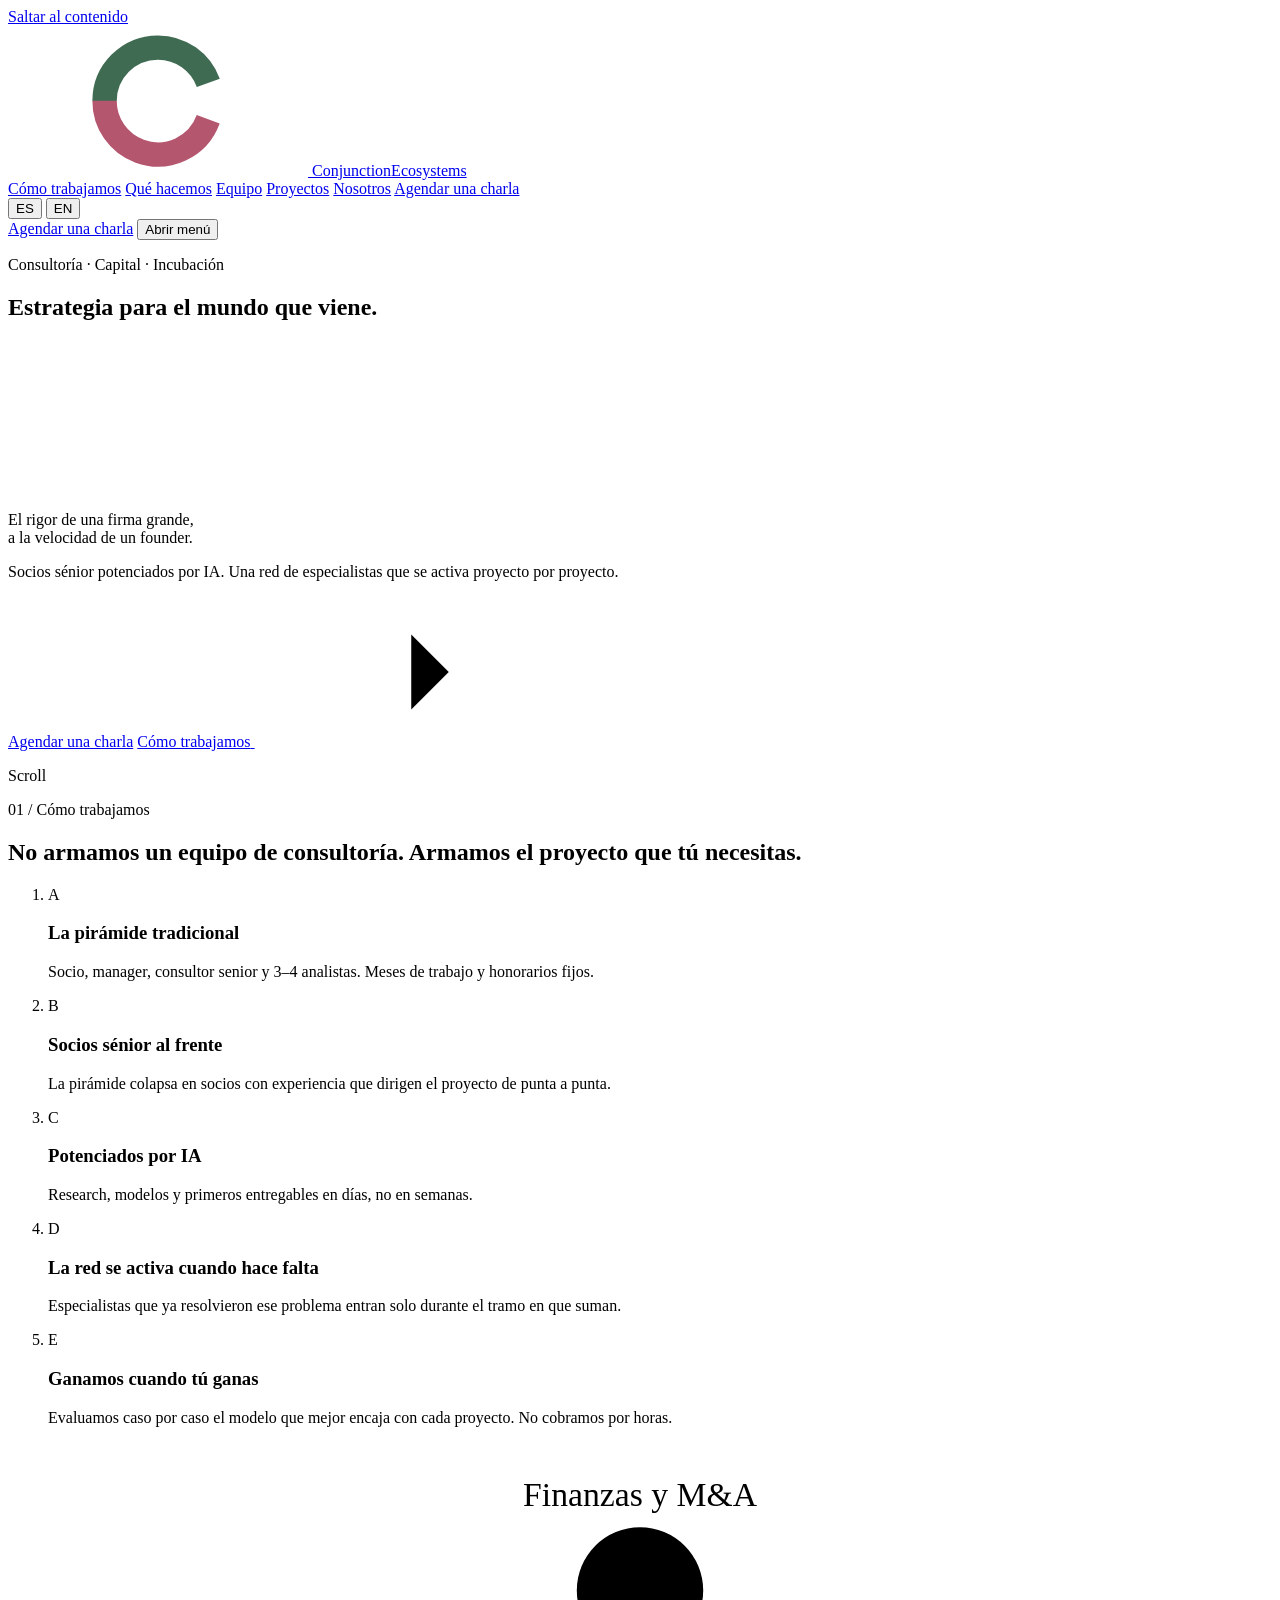
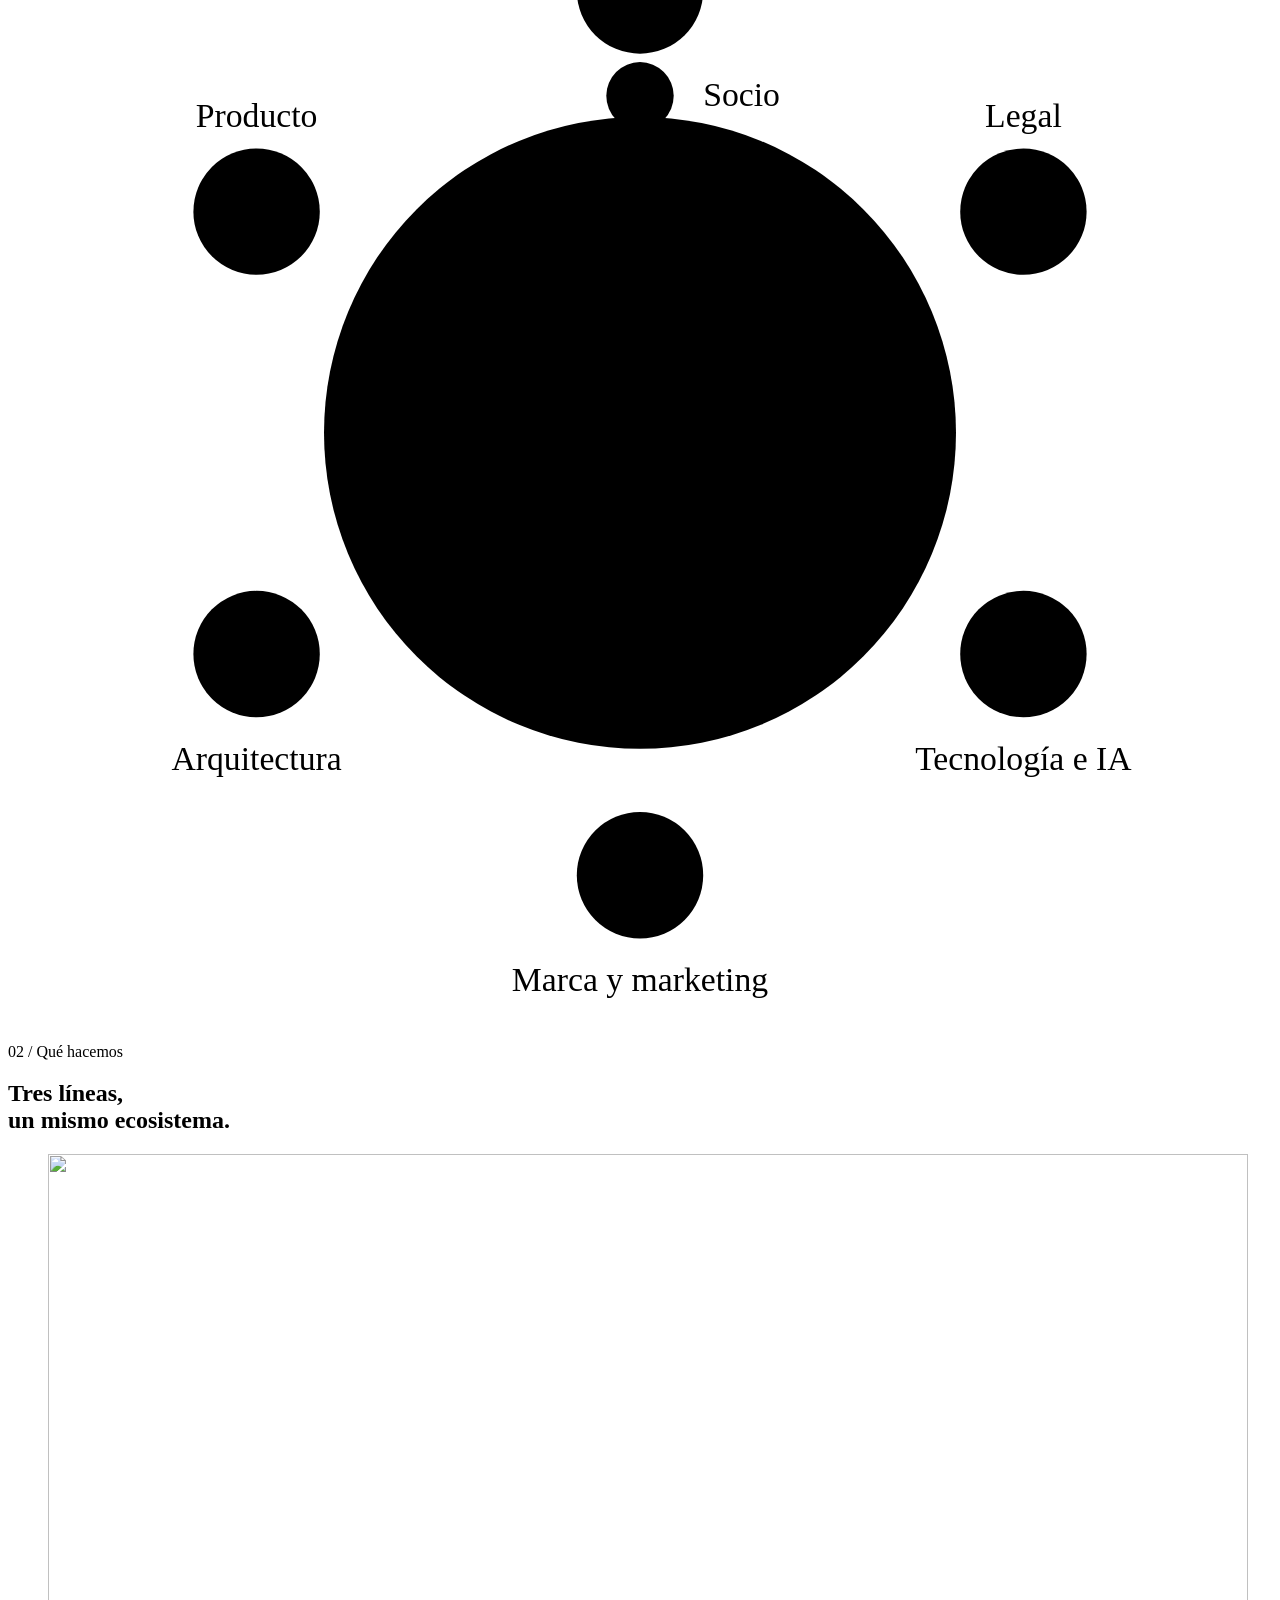
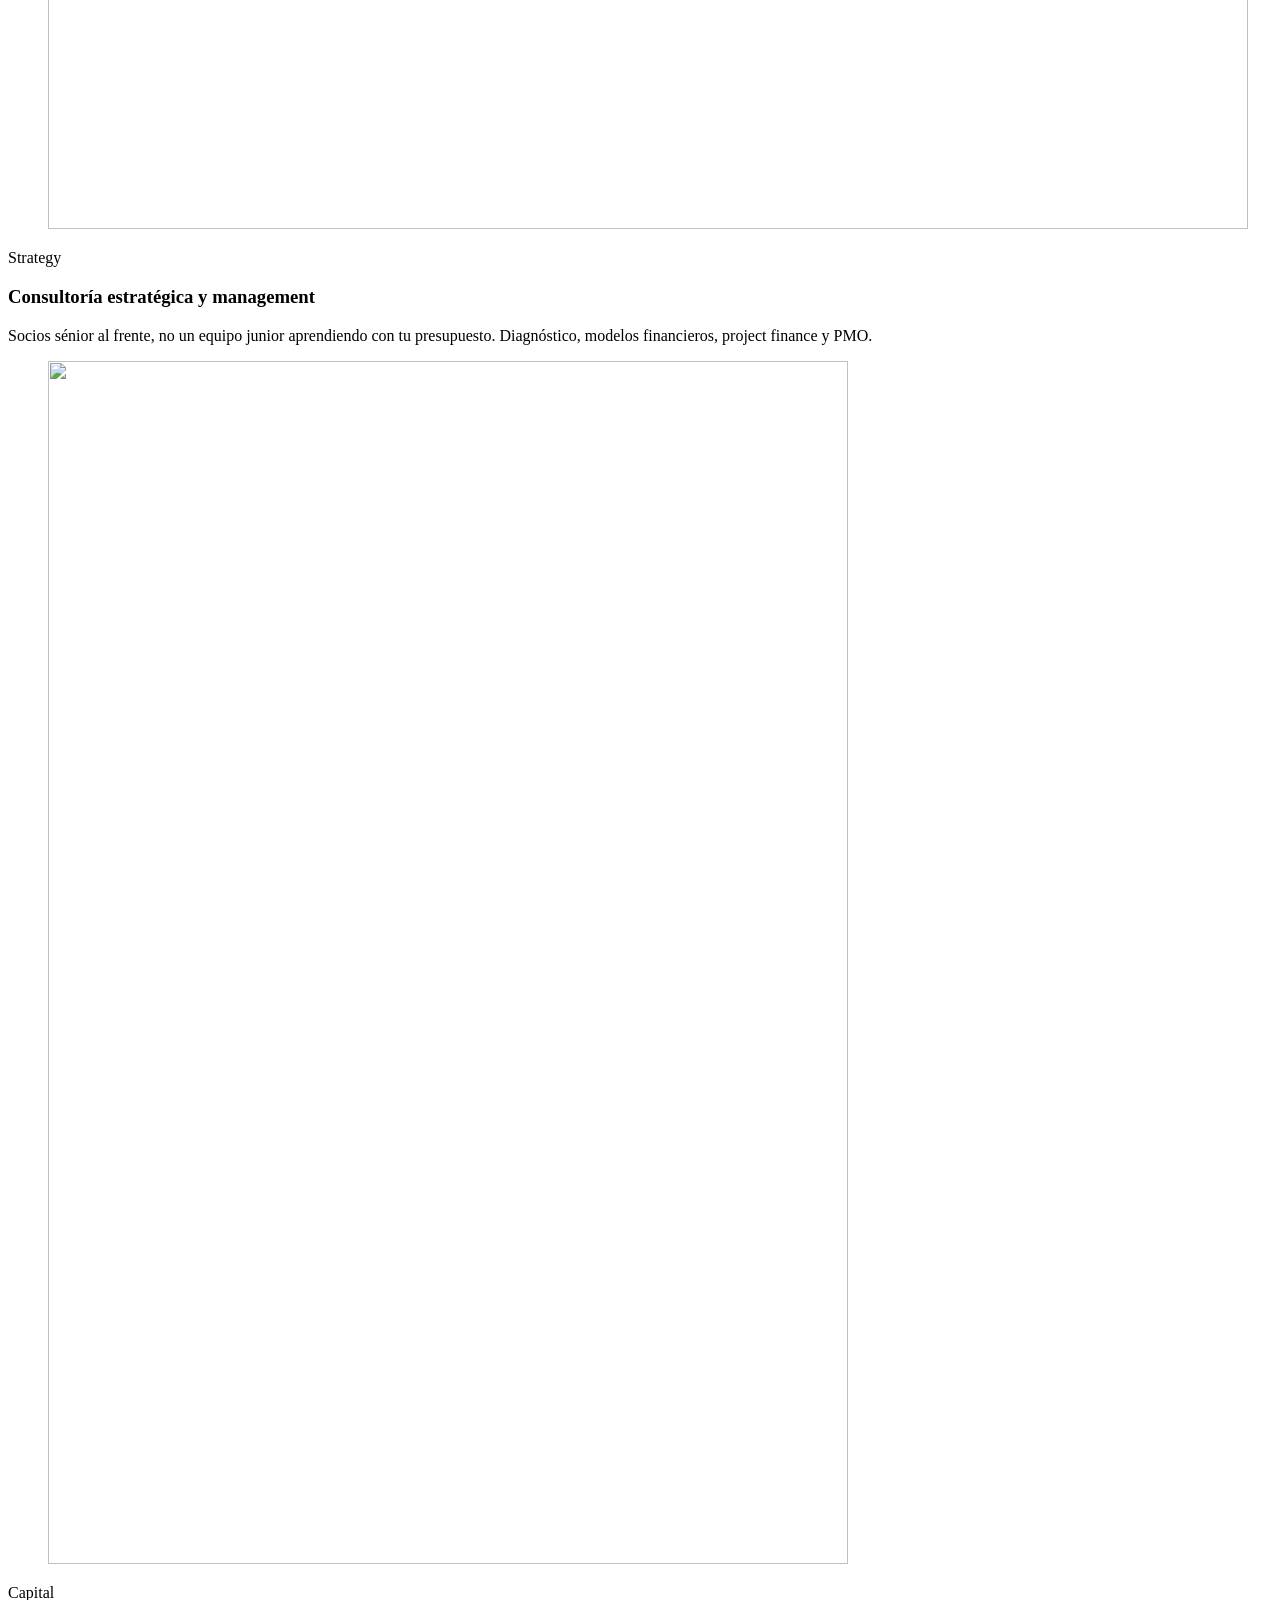
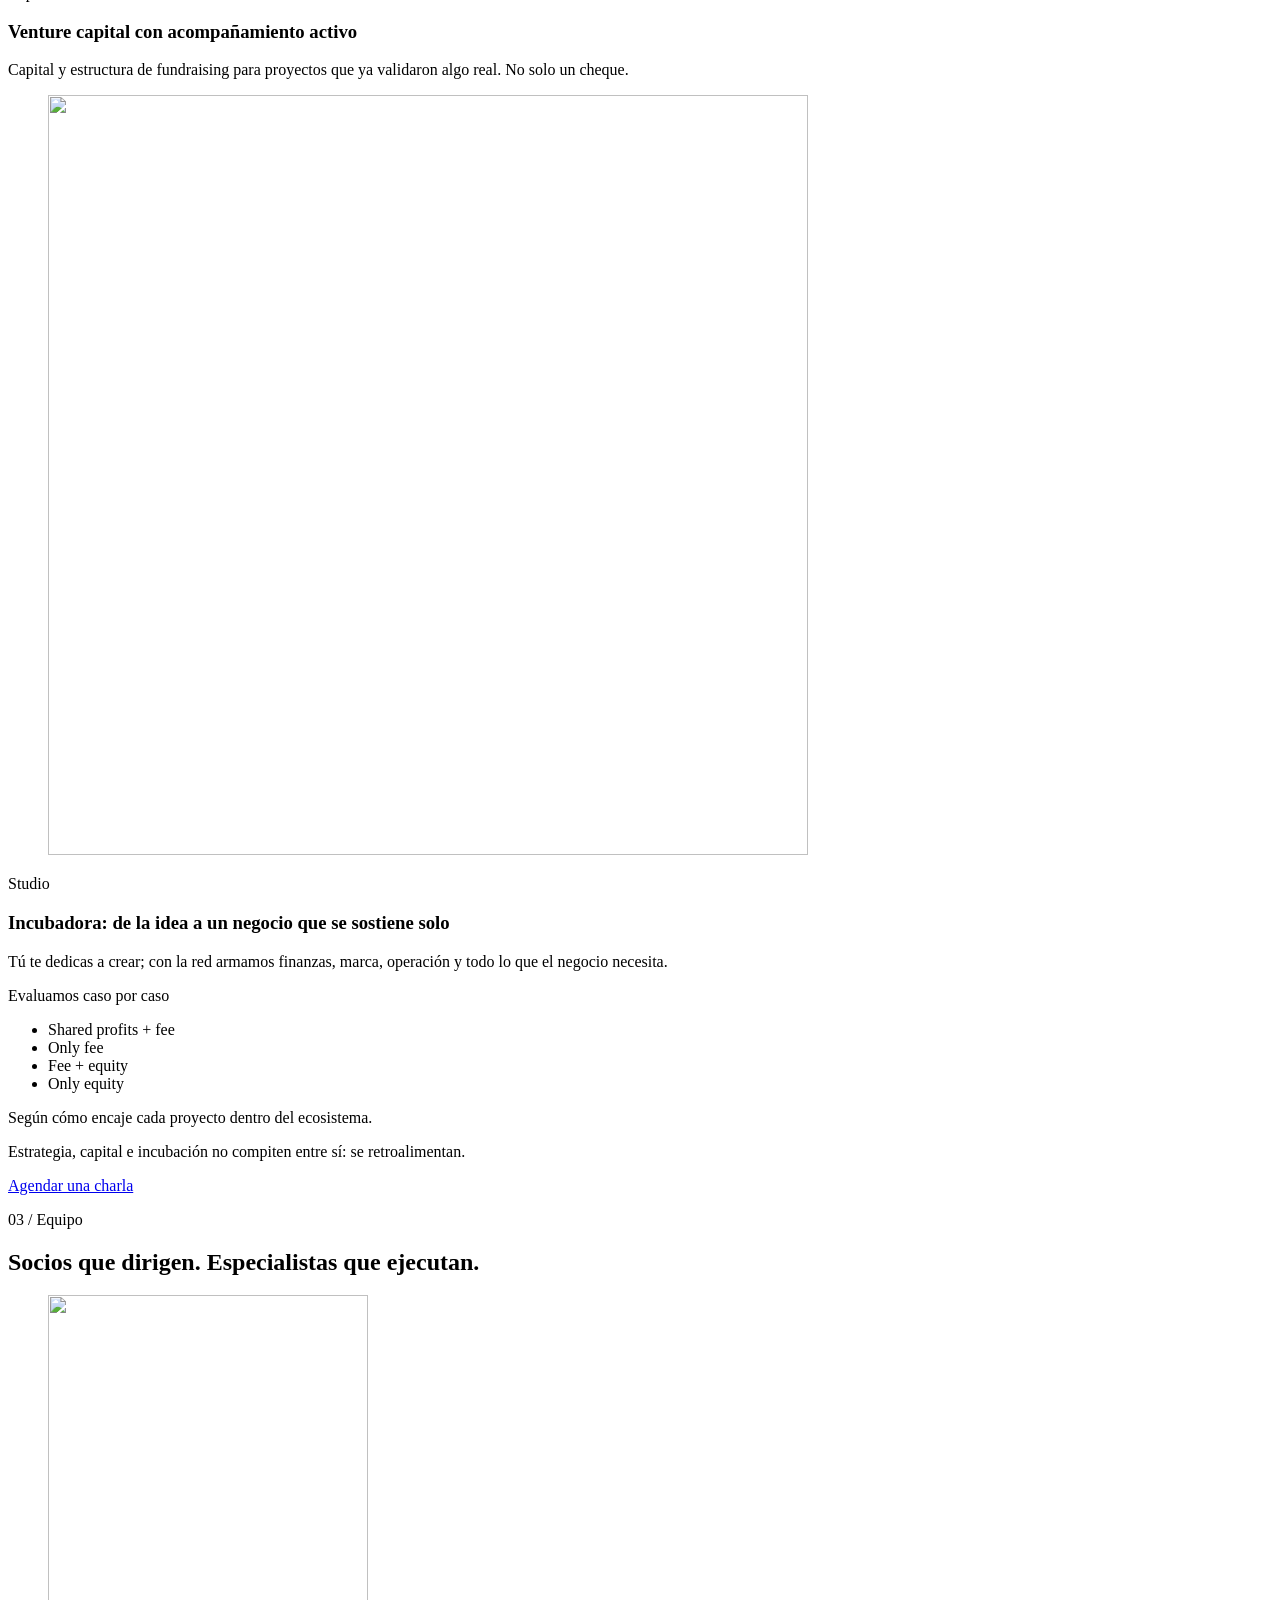
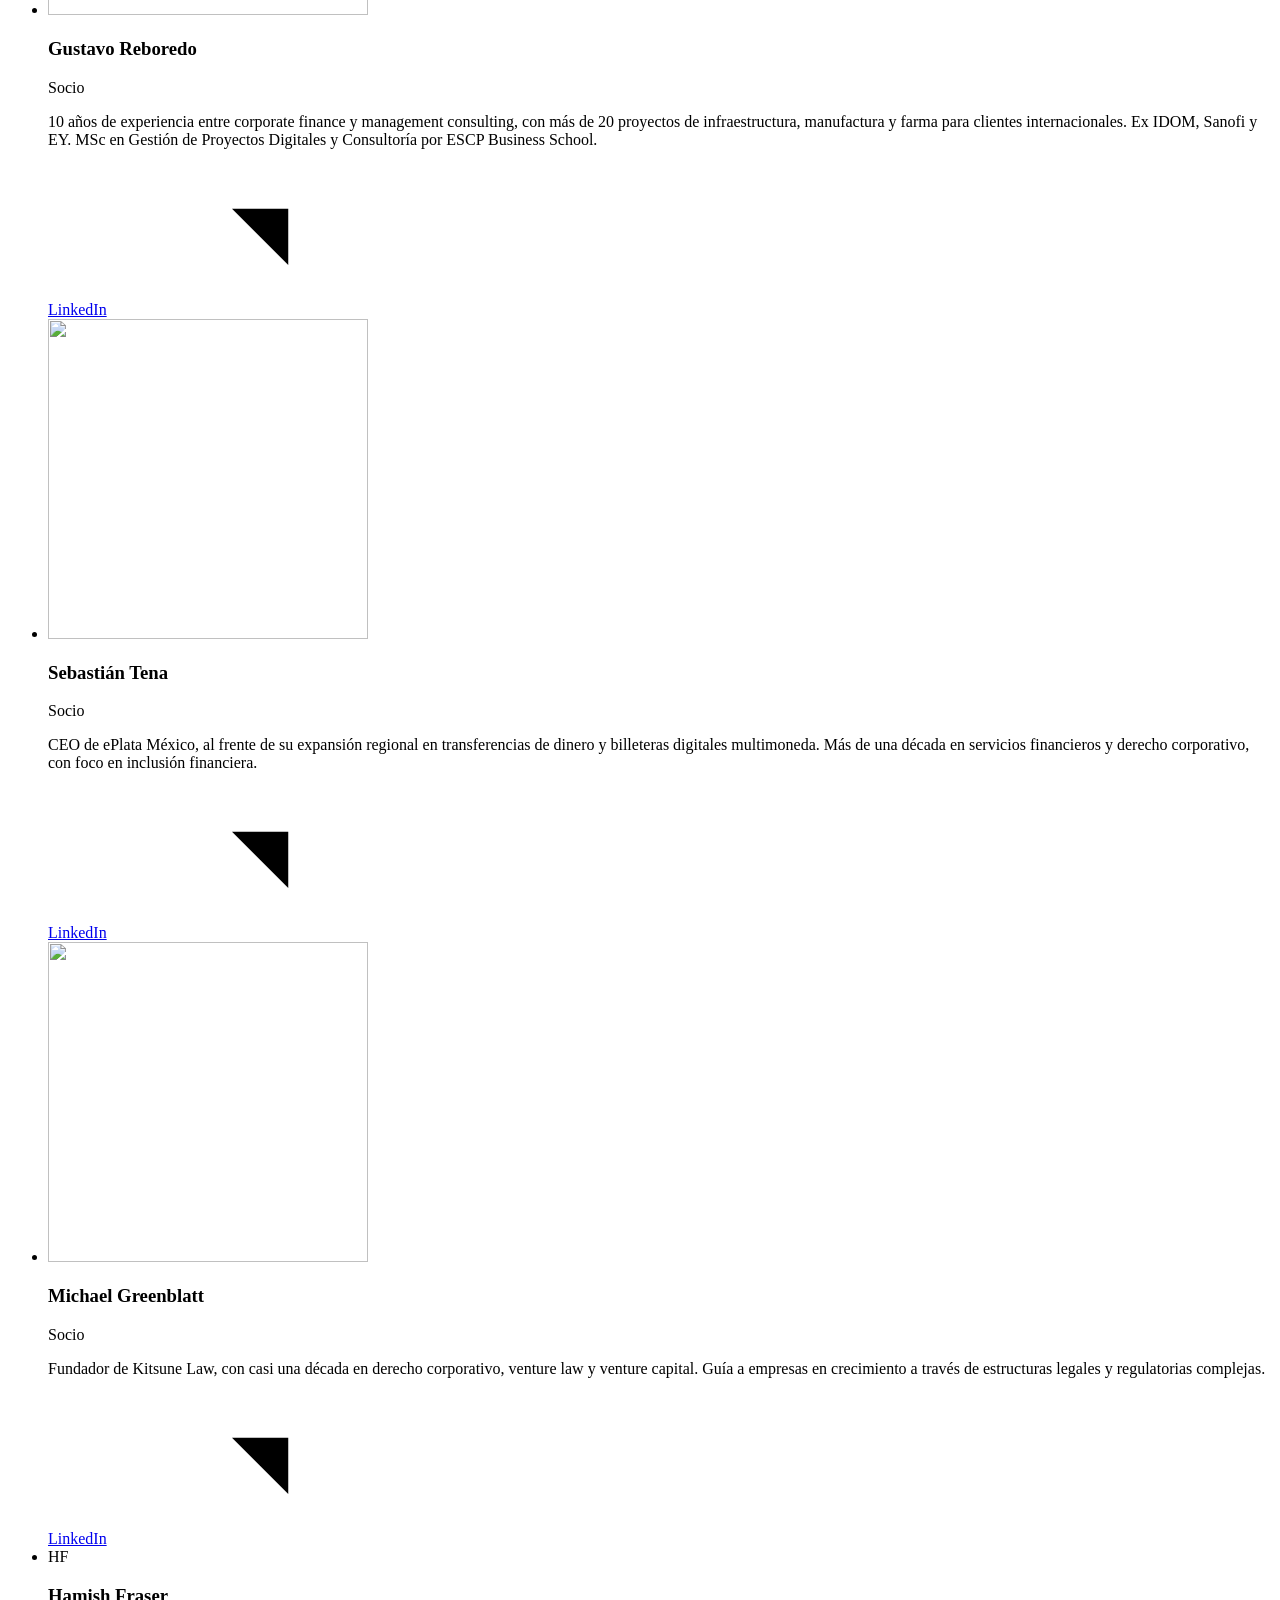
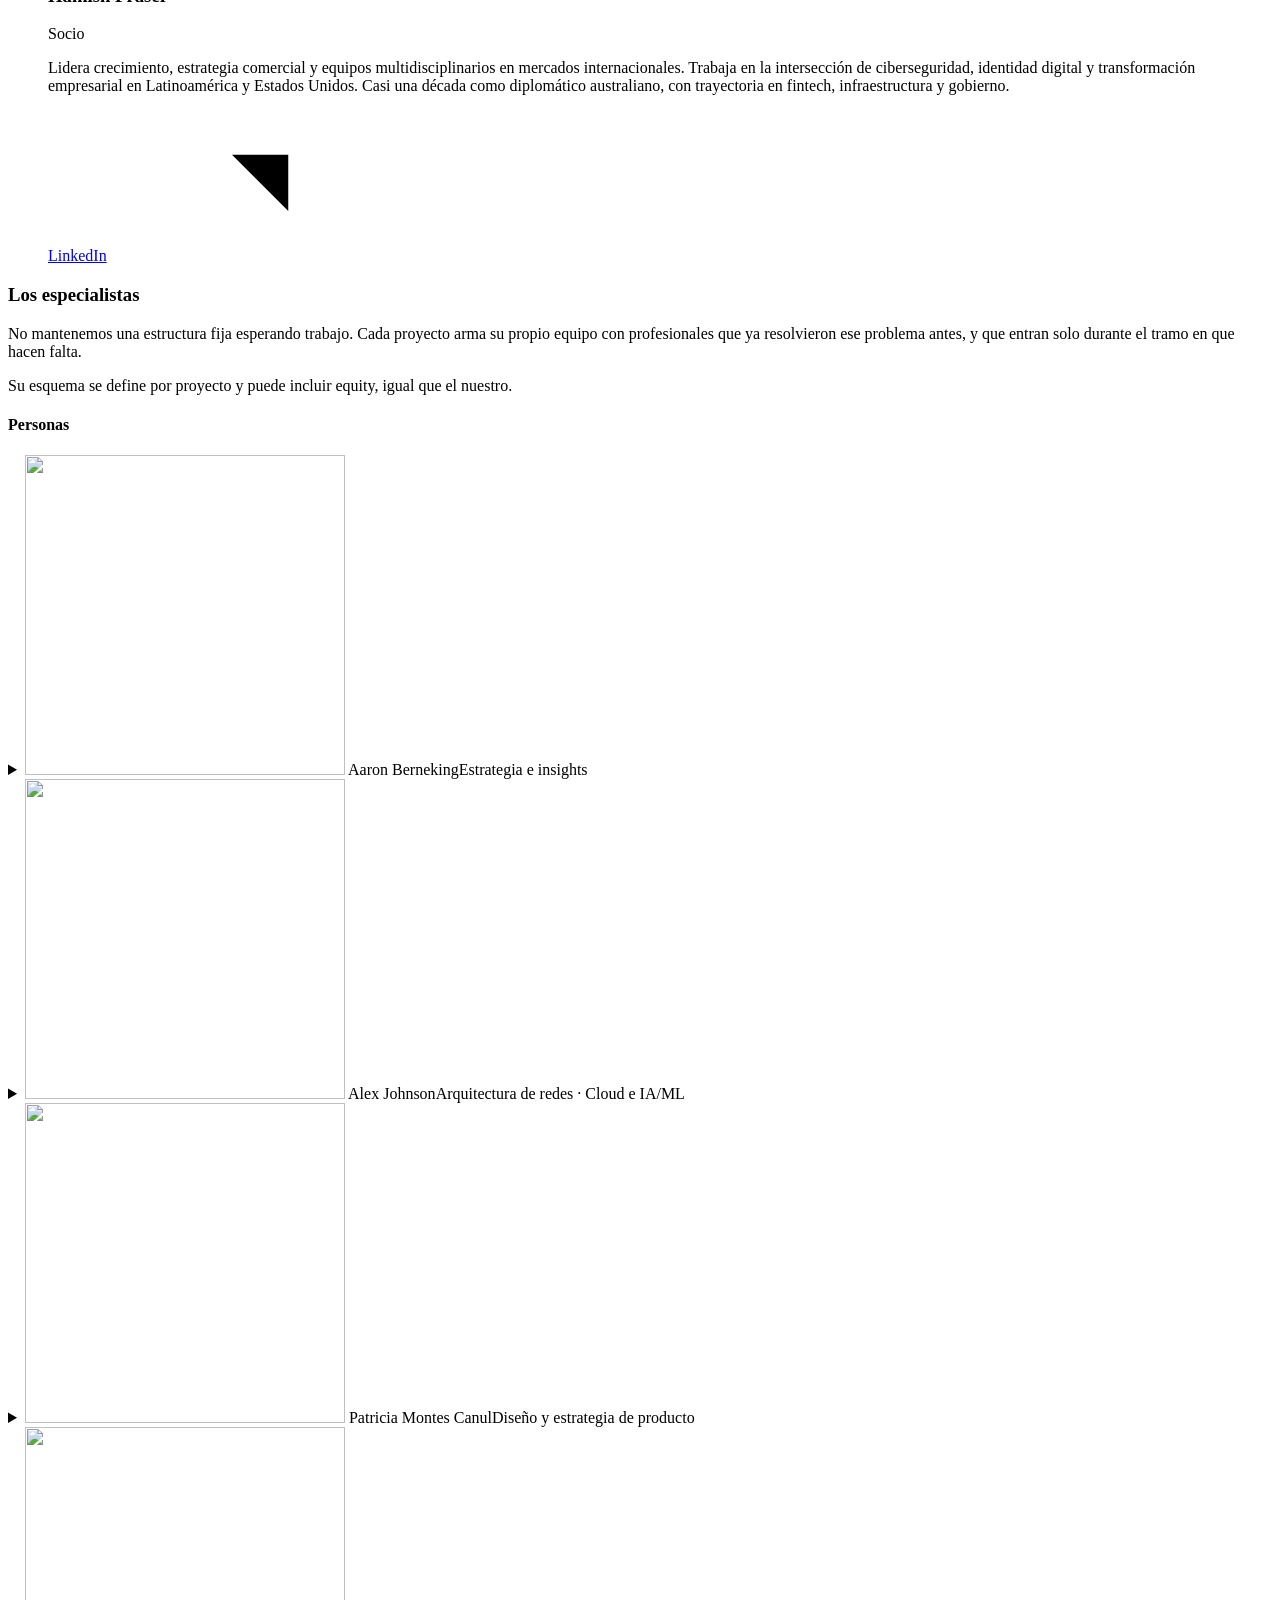
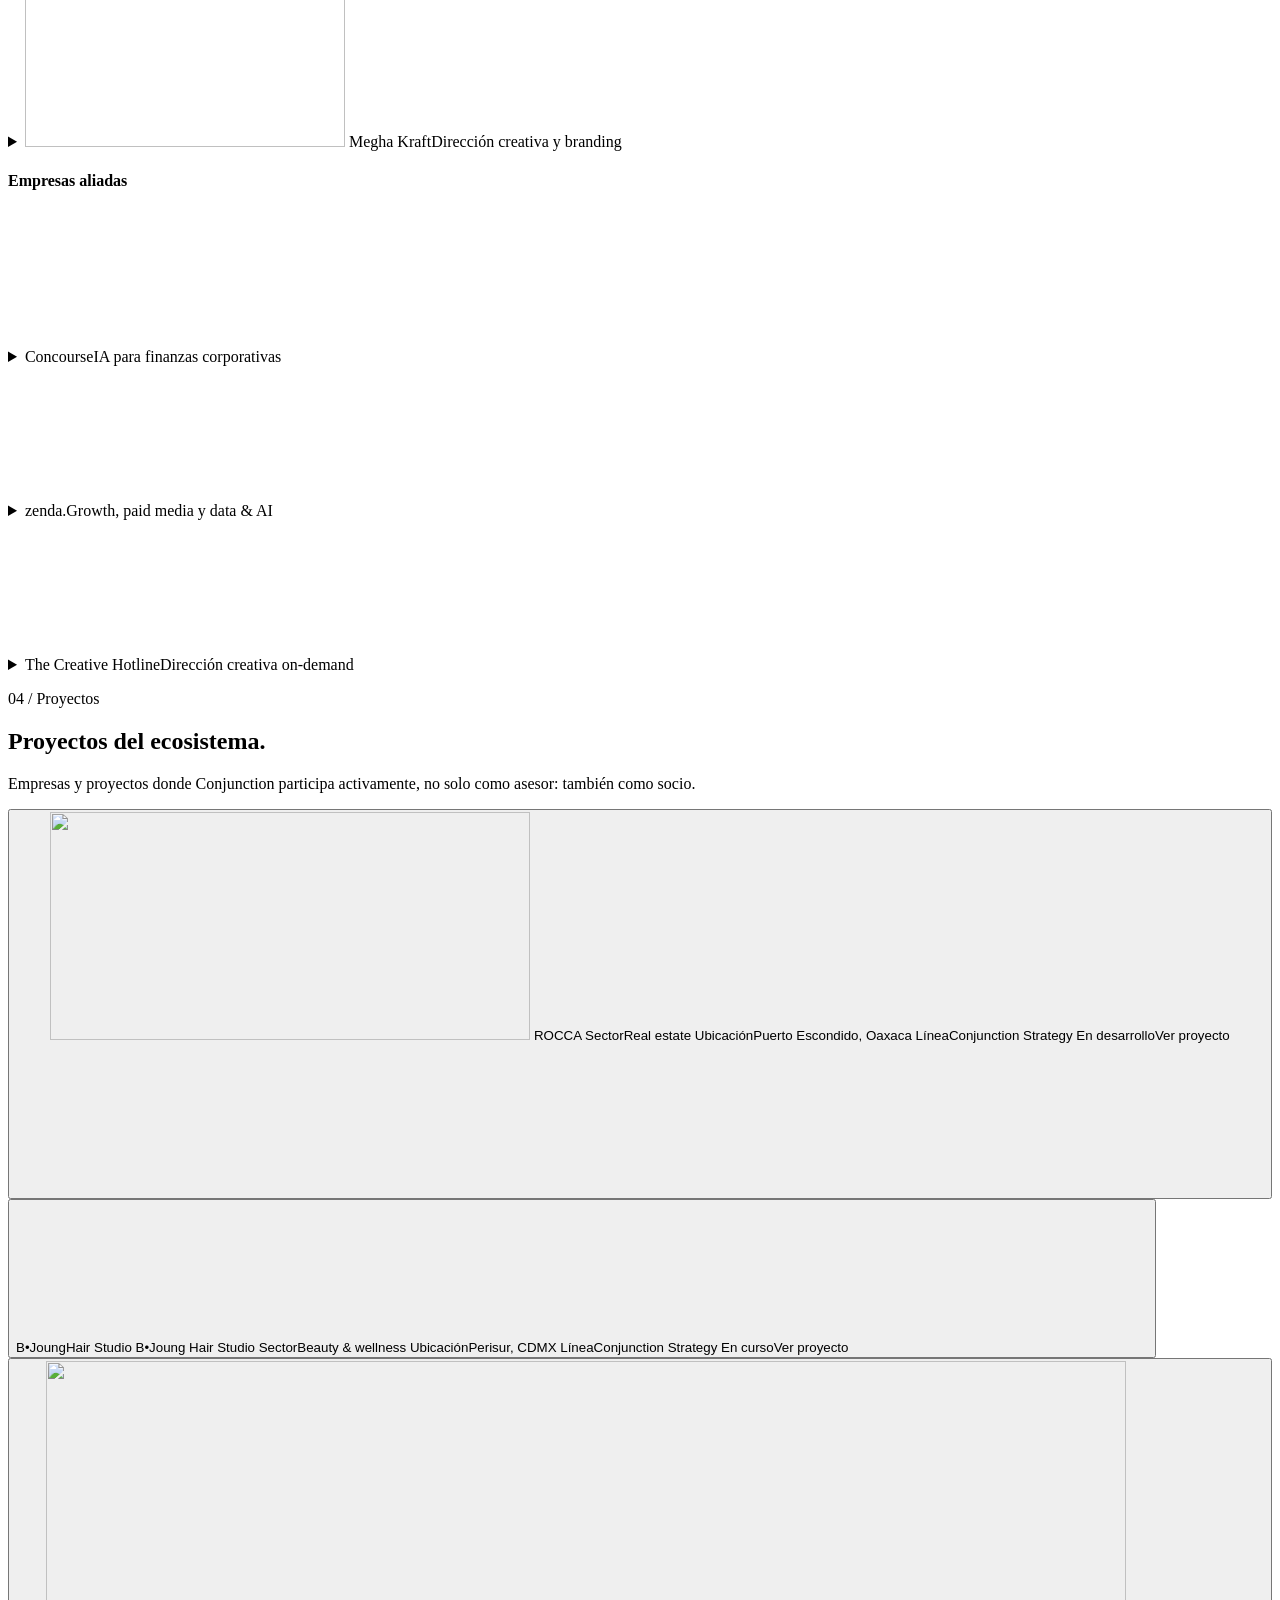
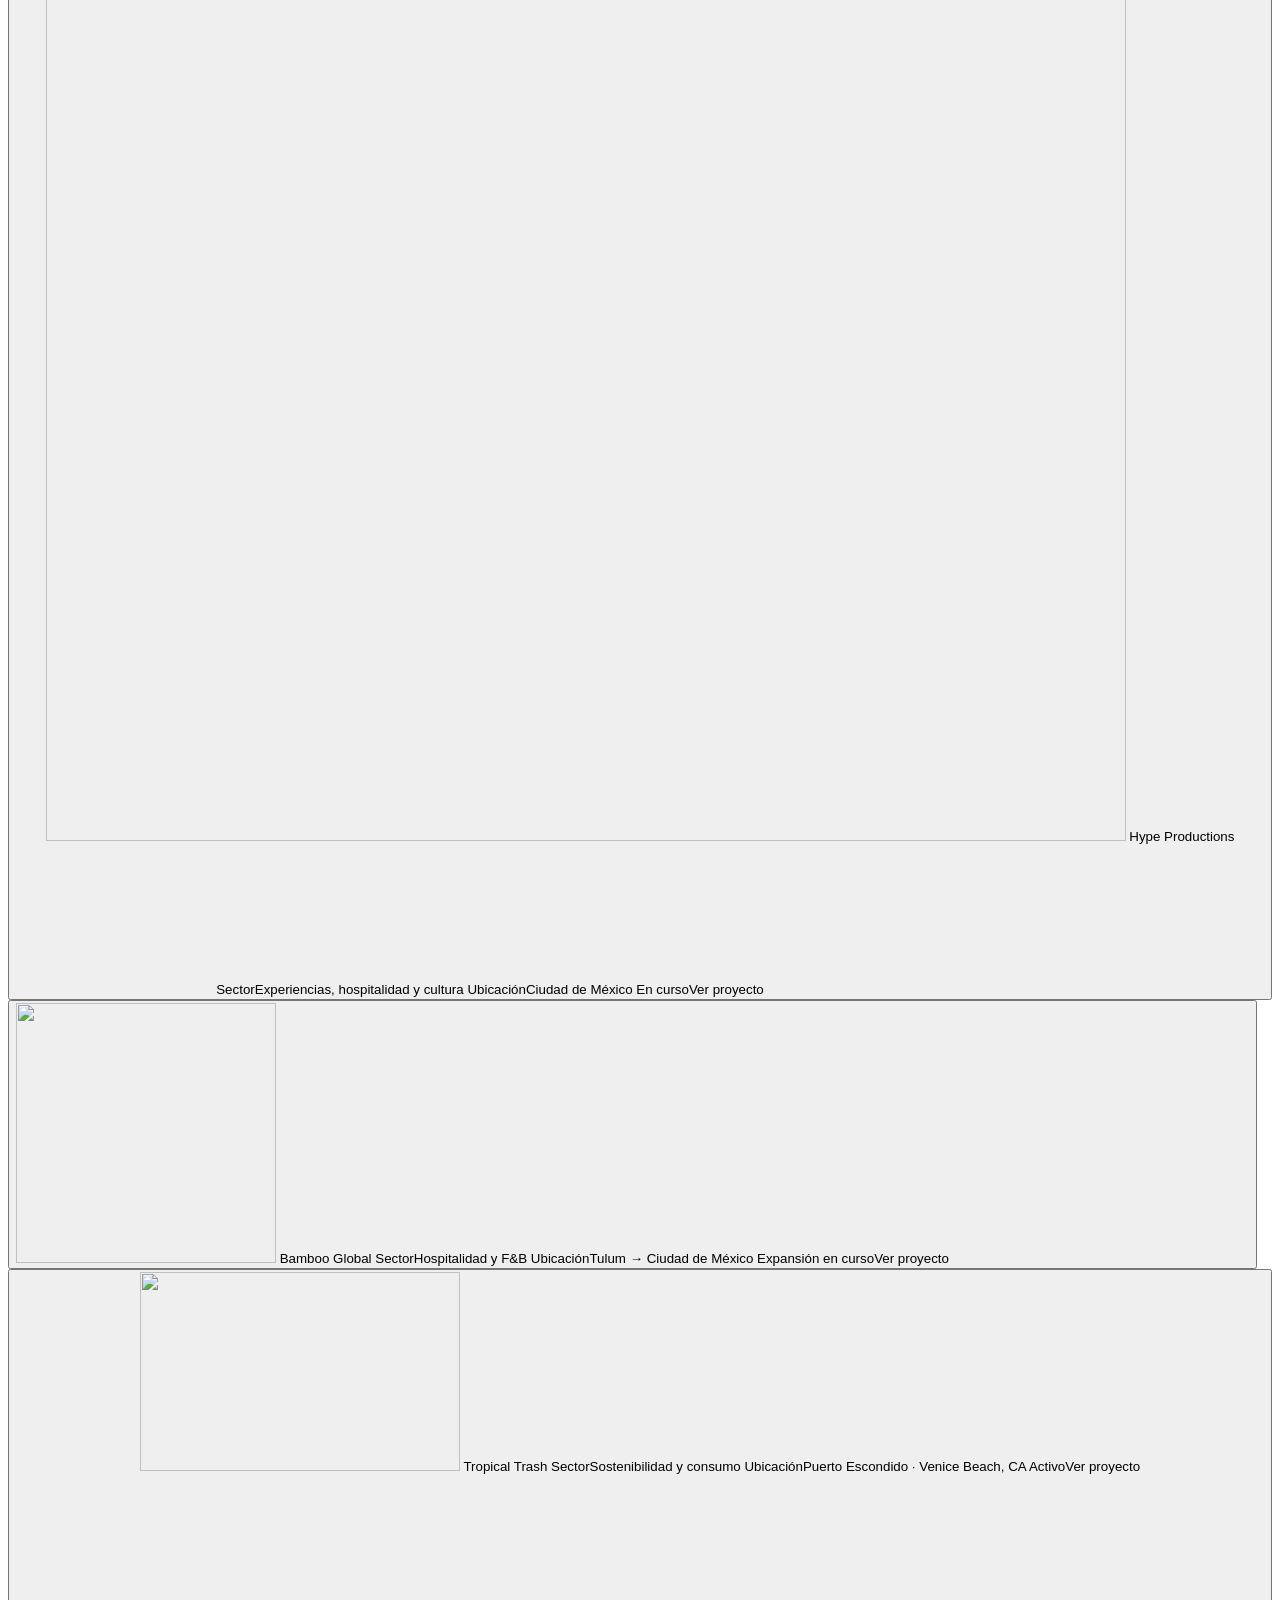
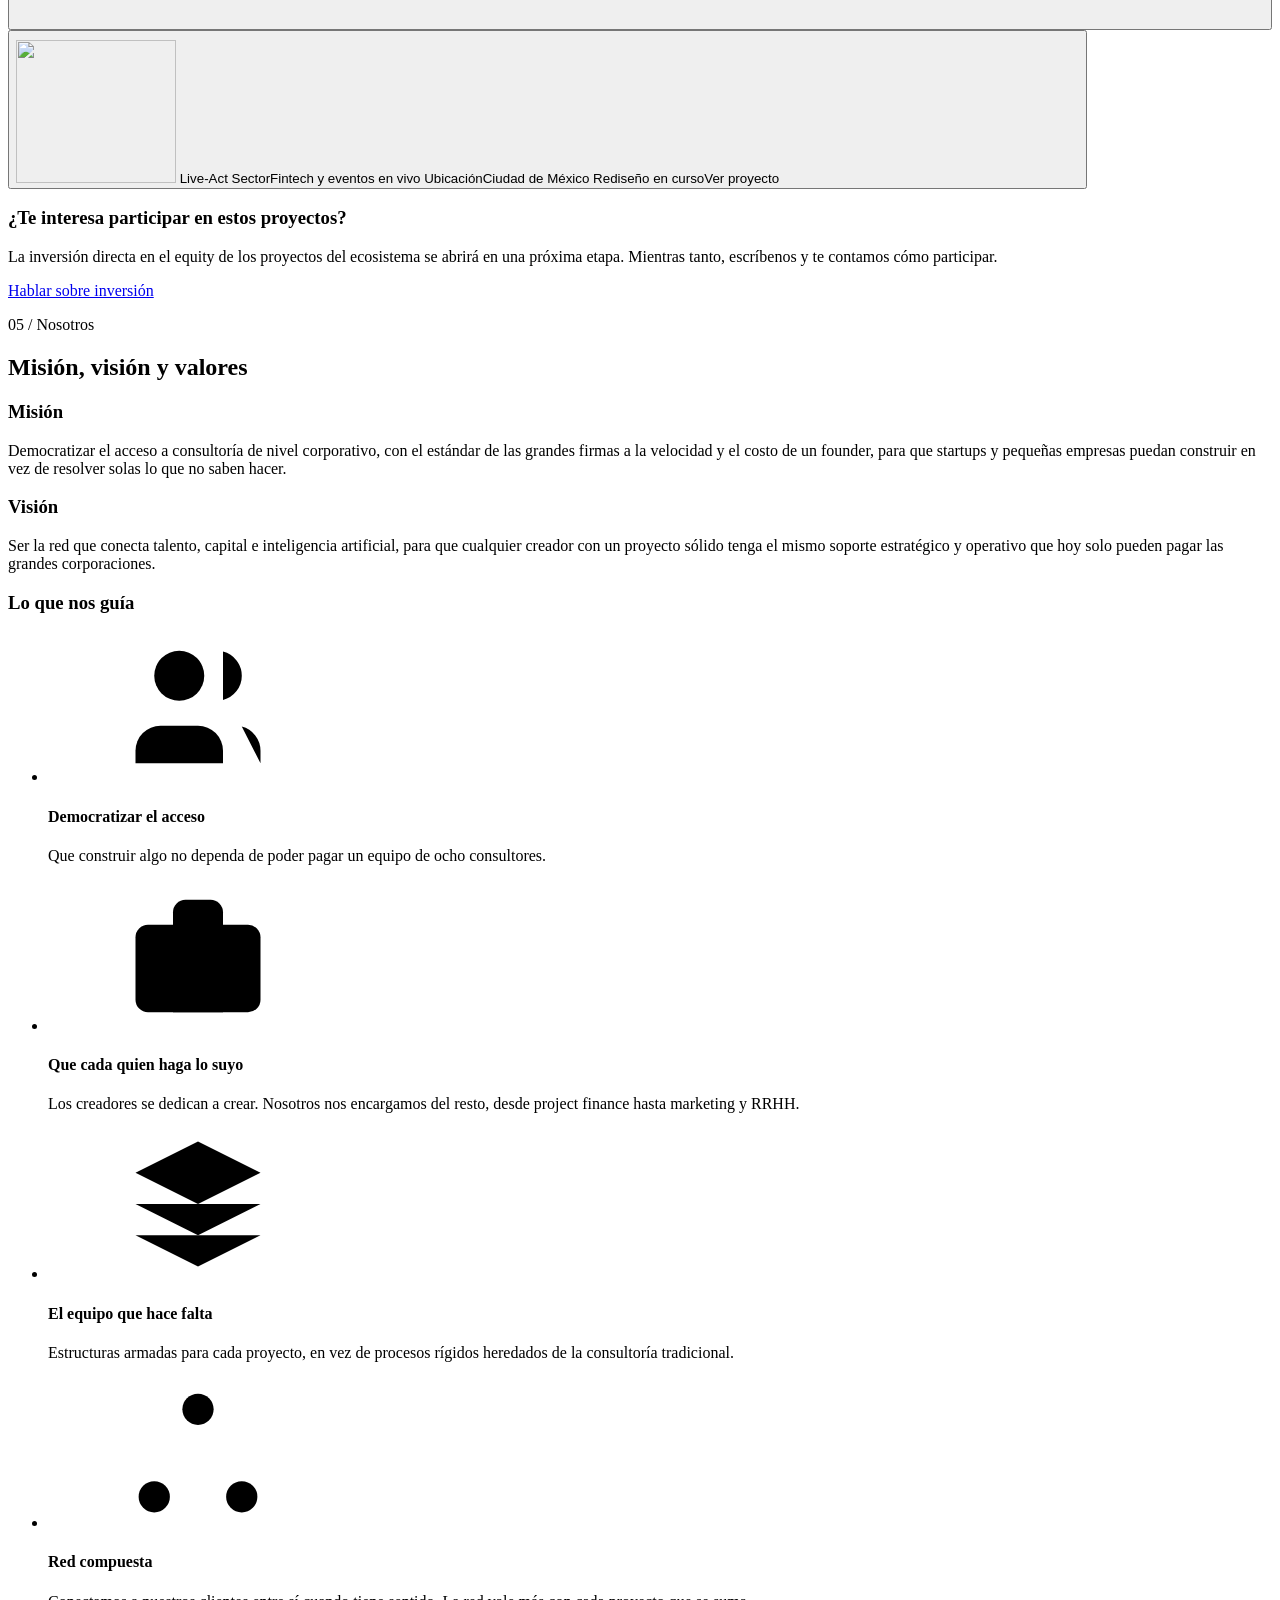
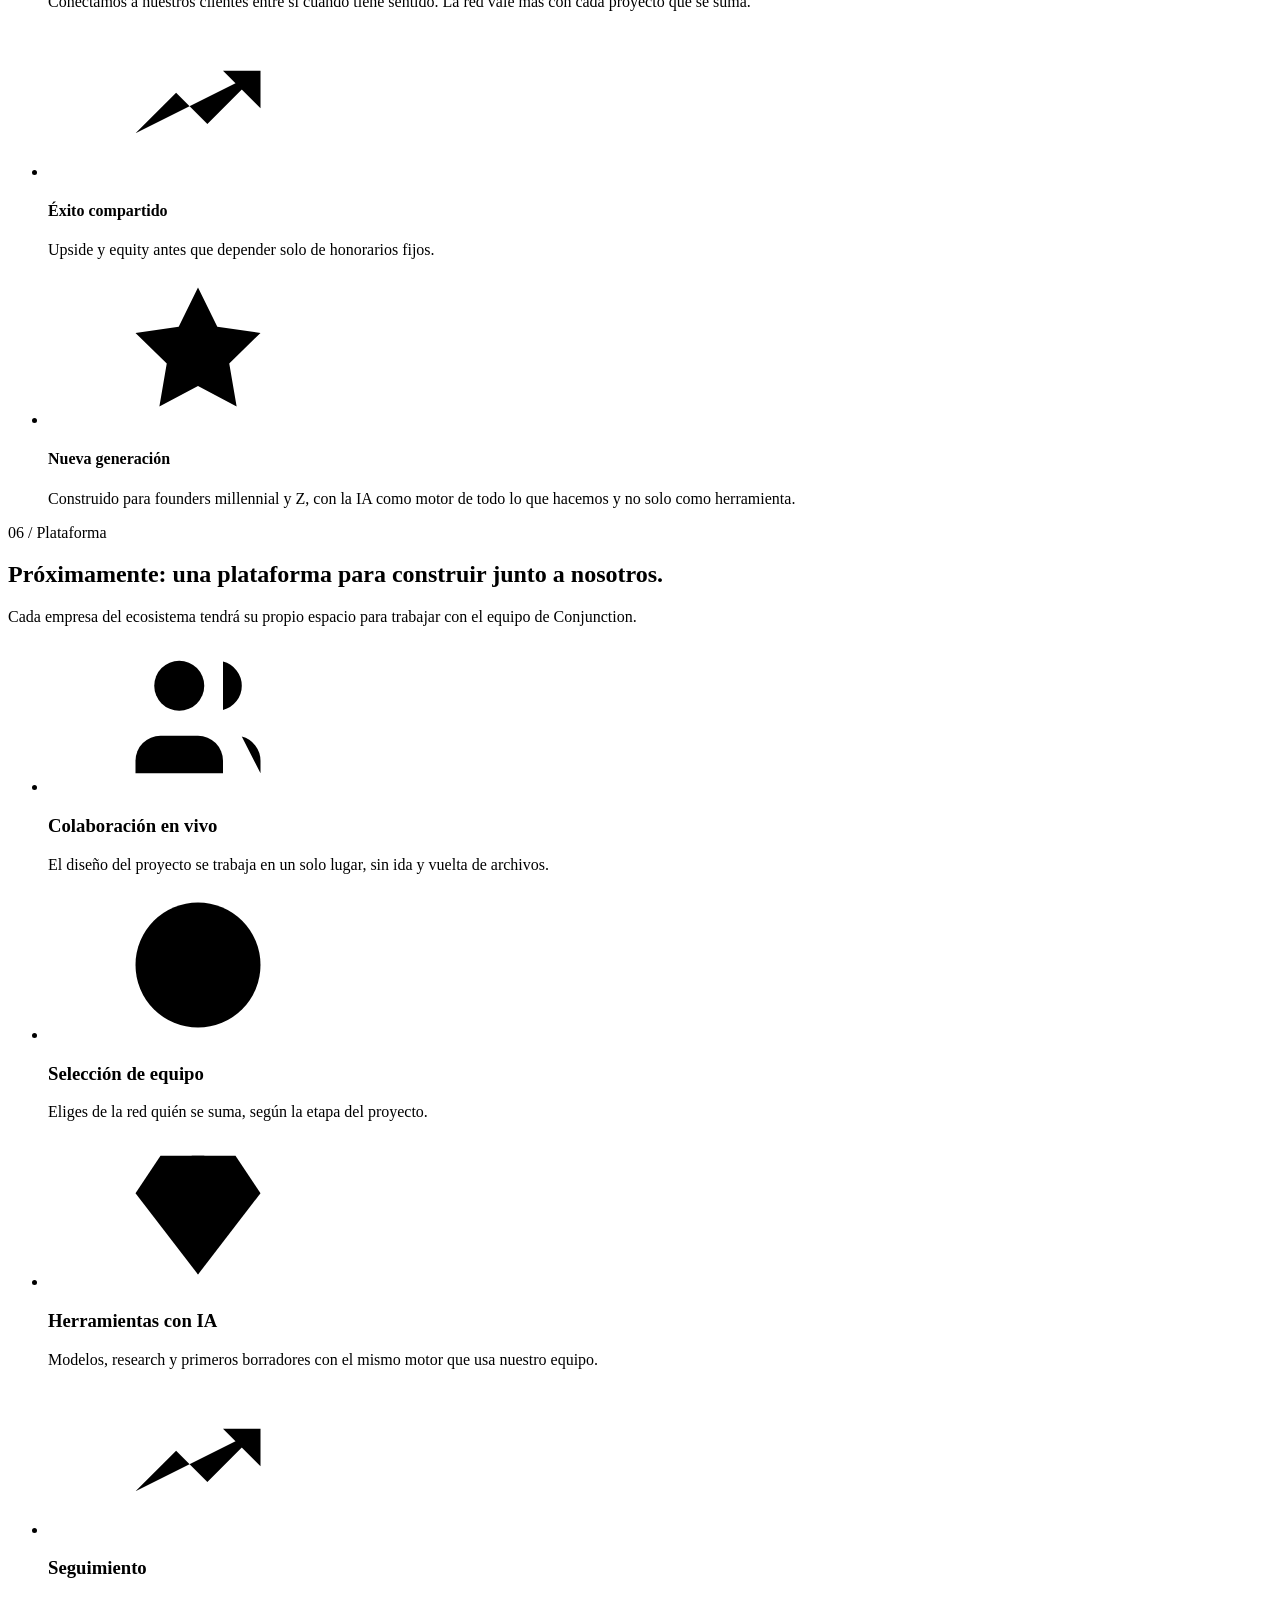
==== commit bb01e059: "Add Hamish Fraser as partner (photo pending) Co-Authored-By: Claude Opus 5.5 <noreply@anthropic.com>" ====
--- a/site/index.html
+++ b/site/index.html
@@ -269,6 +269,15 @@
           <p class="partner-bio" data-i18n="team.mg.bio">Fundador de Kitsune Law, con casi una década en derecho corporativo, venture law y venture capital. Guía a empresas en crecimiento a través de estructuras legales y regulatorias complejas.</p>
           <a class="link" href="https://www.linkedin.com/in/michael-greenblatt-kitsunelaw/" target="_blank" rel="noopener"><span>LinkedIn</span><svg class="icon" aria-hidden="true"><use href="#i-out"/></svg></a>
         </li>
+        <li class="partner" data-reveal>
+          <!-- [FOTO SOCIO: hamish-fraser] Pendiente. Guardar la foto (cuadrada, mínimo 640×640) como /assets/img/team/hamish-fraser.jpg y reemplazar la línea de abajo por:
+               <span class="portrait"><img src="/assets/img/team/hamish-fraser.jpg" alt="" width="640" height="640" loading="lazy"></span> -->
+          <span class="portrait portrait-ph" aria-hidden="true">HF</span>
+          <h3 class="partner-name">Hamish Fraser</h3>
+          <p class="partner-role" data-i18n="team.role">Socio</p>
+          <p class="partner-bio" data-i18n="team.hf.bio">Lidera crecimiento, estrategia comercial y equipos multidisciplinarios en mercados internacionales. Trabaja en la intersección de ciberseguridad, identidad digital y transformación empresarial en Latinoamérica y Estados Unidos. Casi una década como diplomático australiano, con trayectoria en fintech, infraestructura y gobierno.</p>
+          <a class="link" href="https://www.linkedin.com/in/hrmfraser/" target="_blank" rel="noopener"><span>LinkedIn</span><svg class="icon" aria-hidden="true"><use href="#i-out"/></svg></a>
+        </li>
       </ul>
 
       <div class="network" id="especialistas">
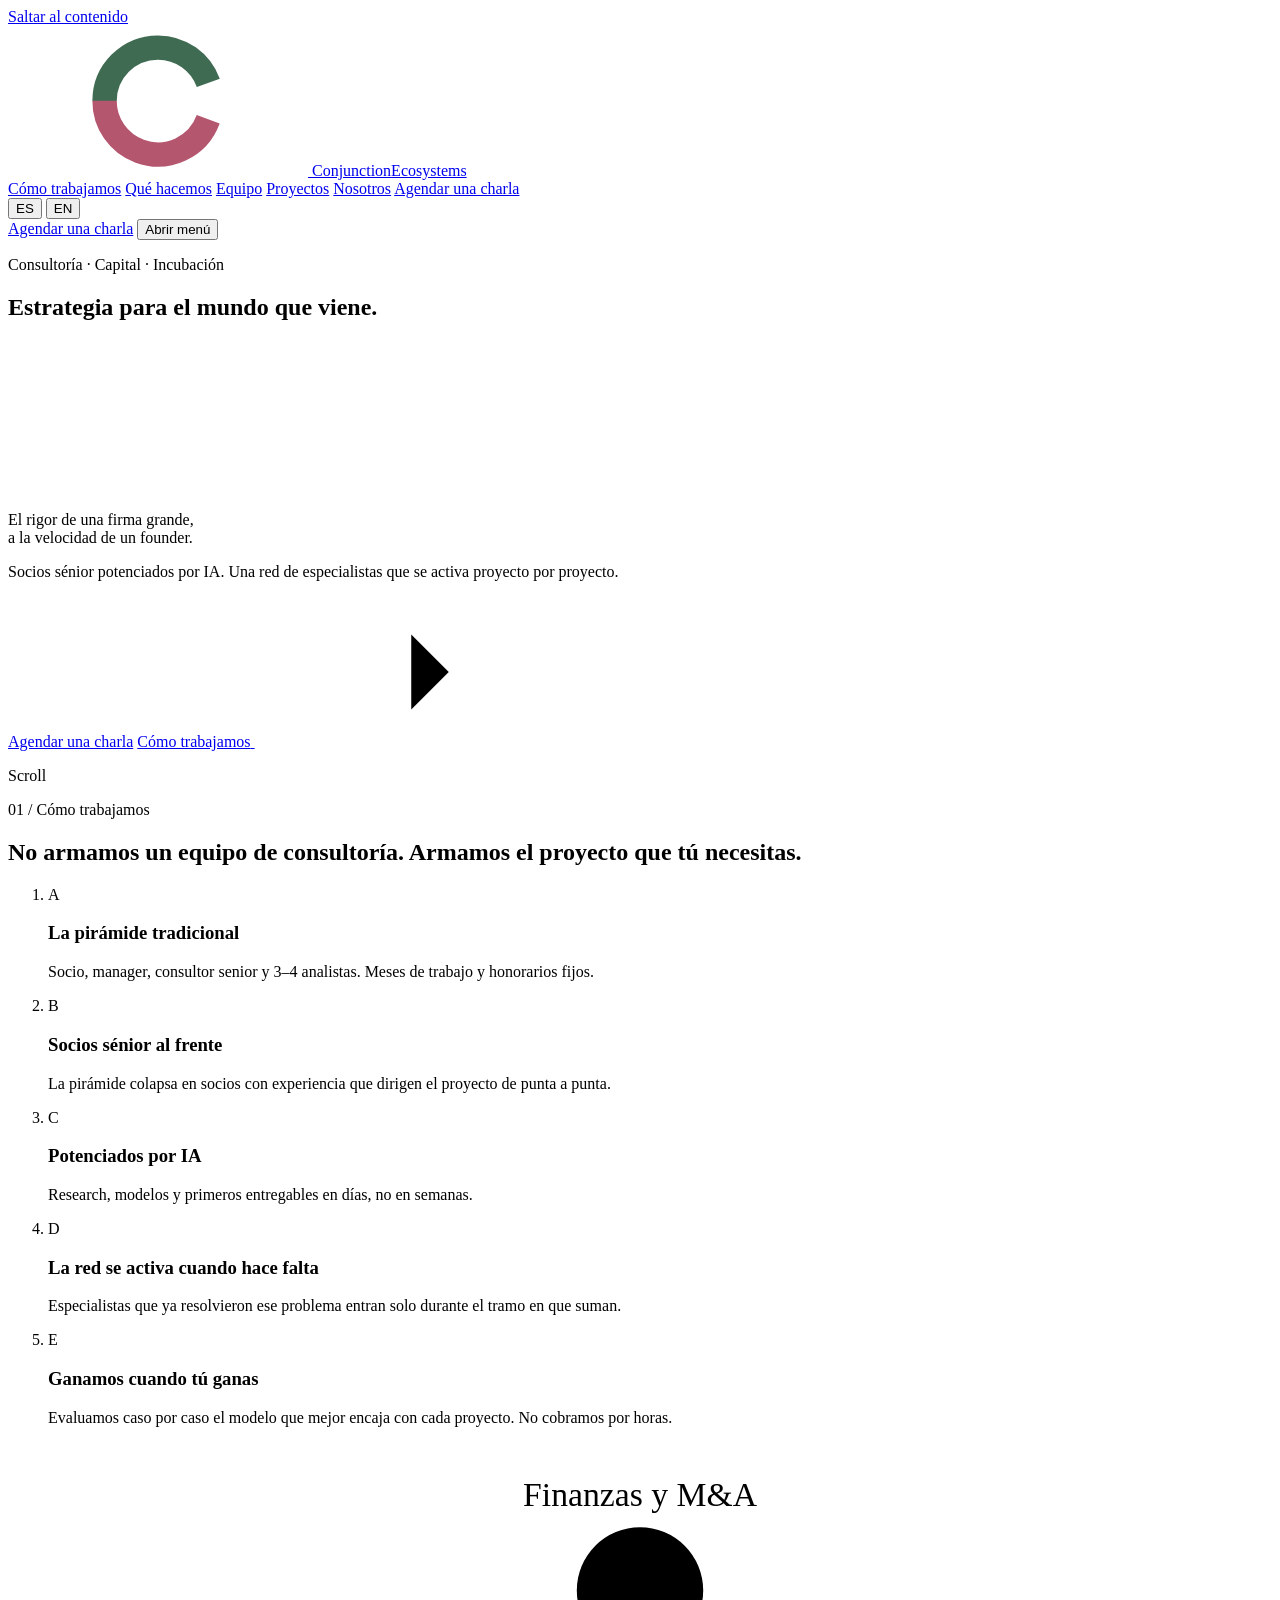
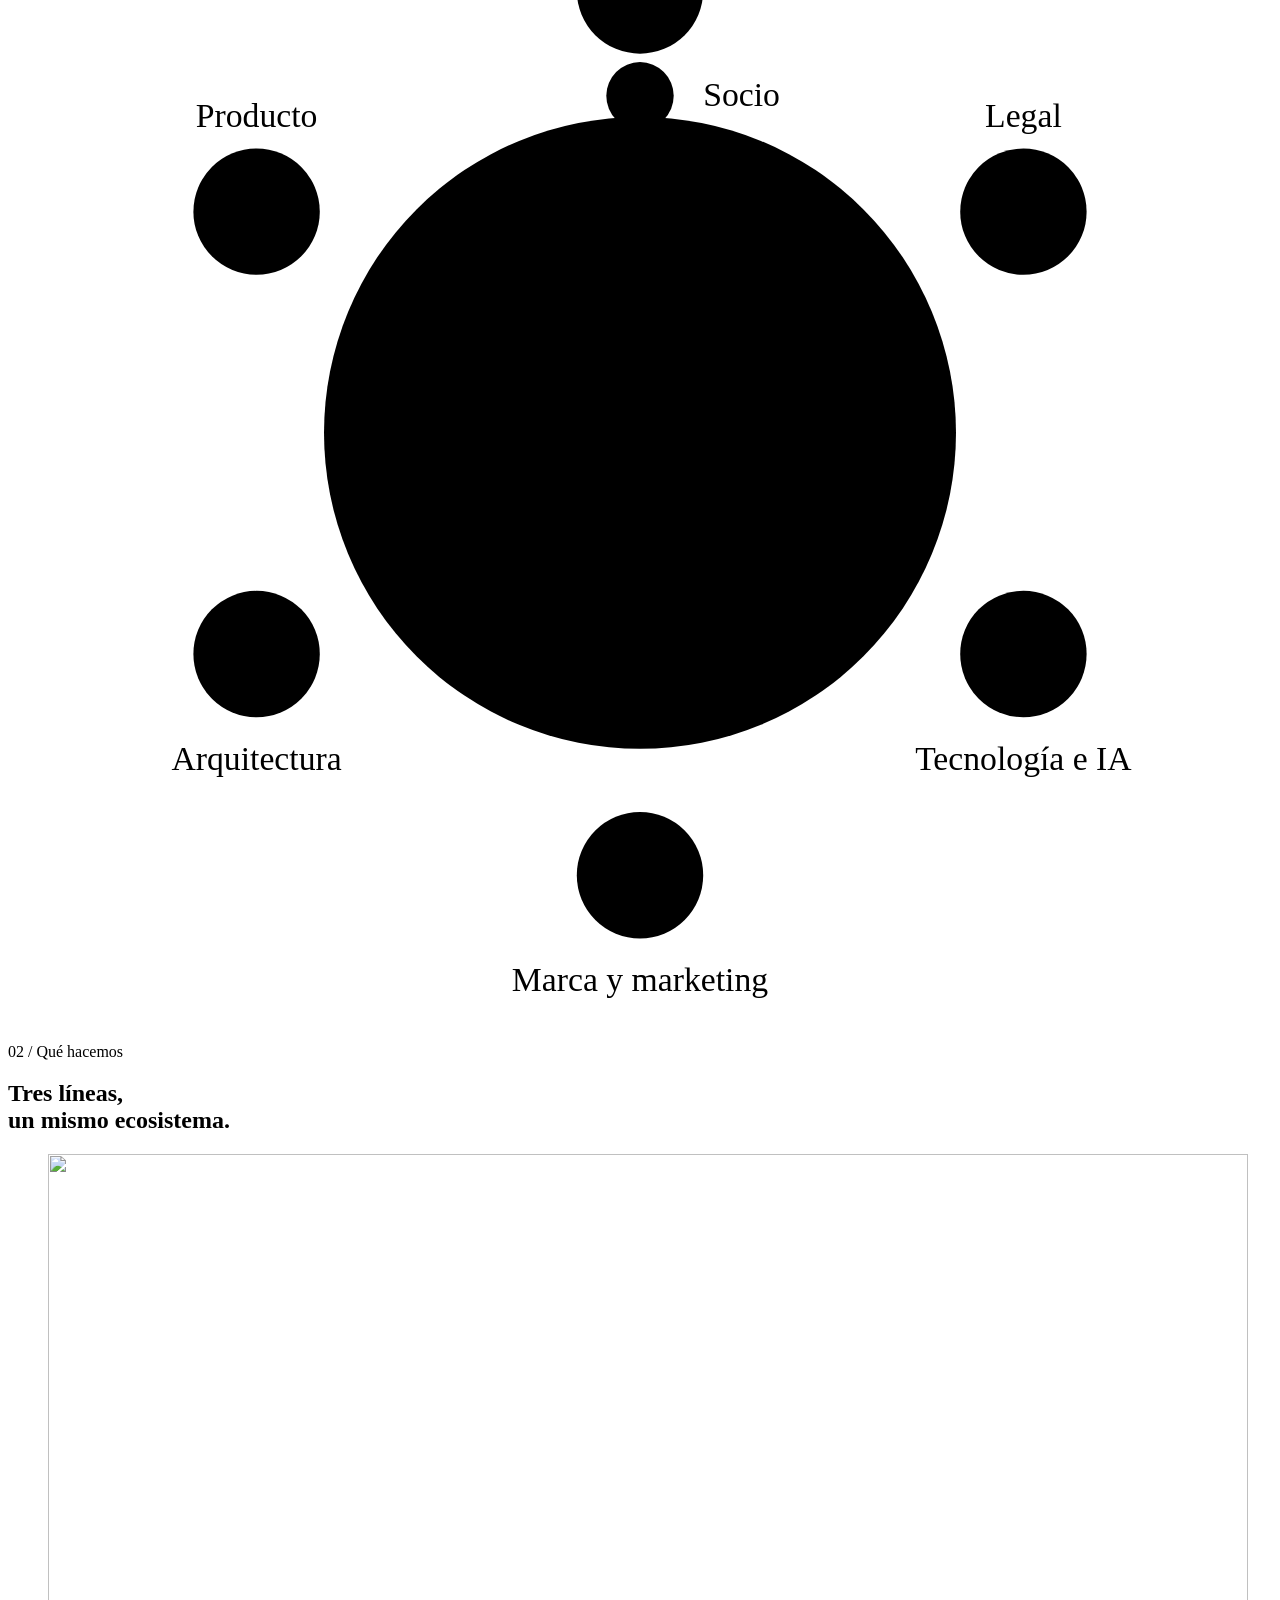
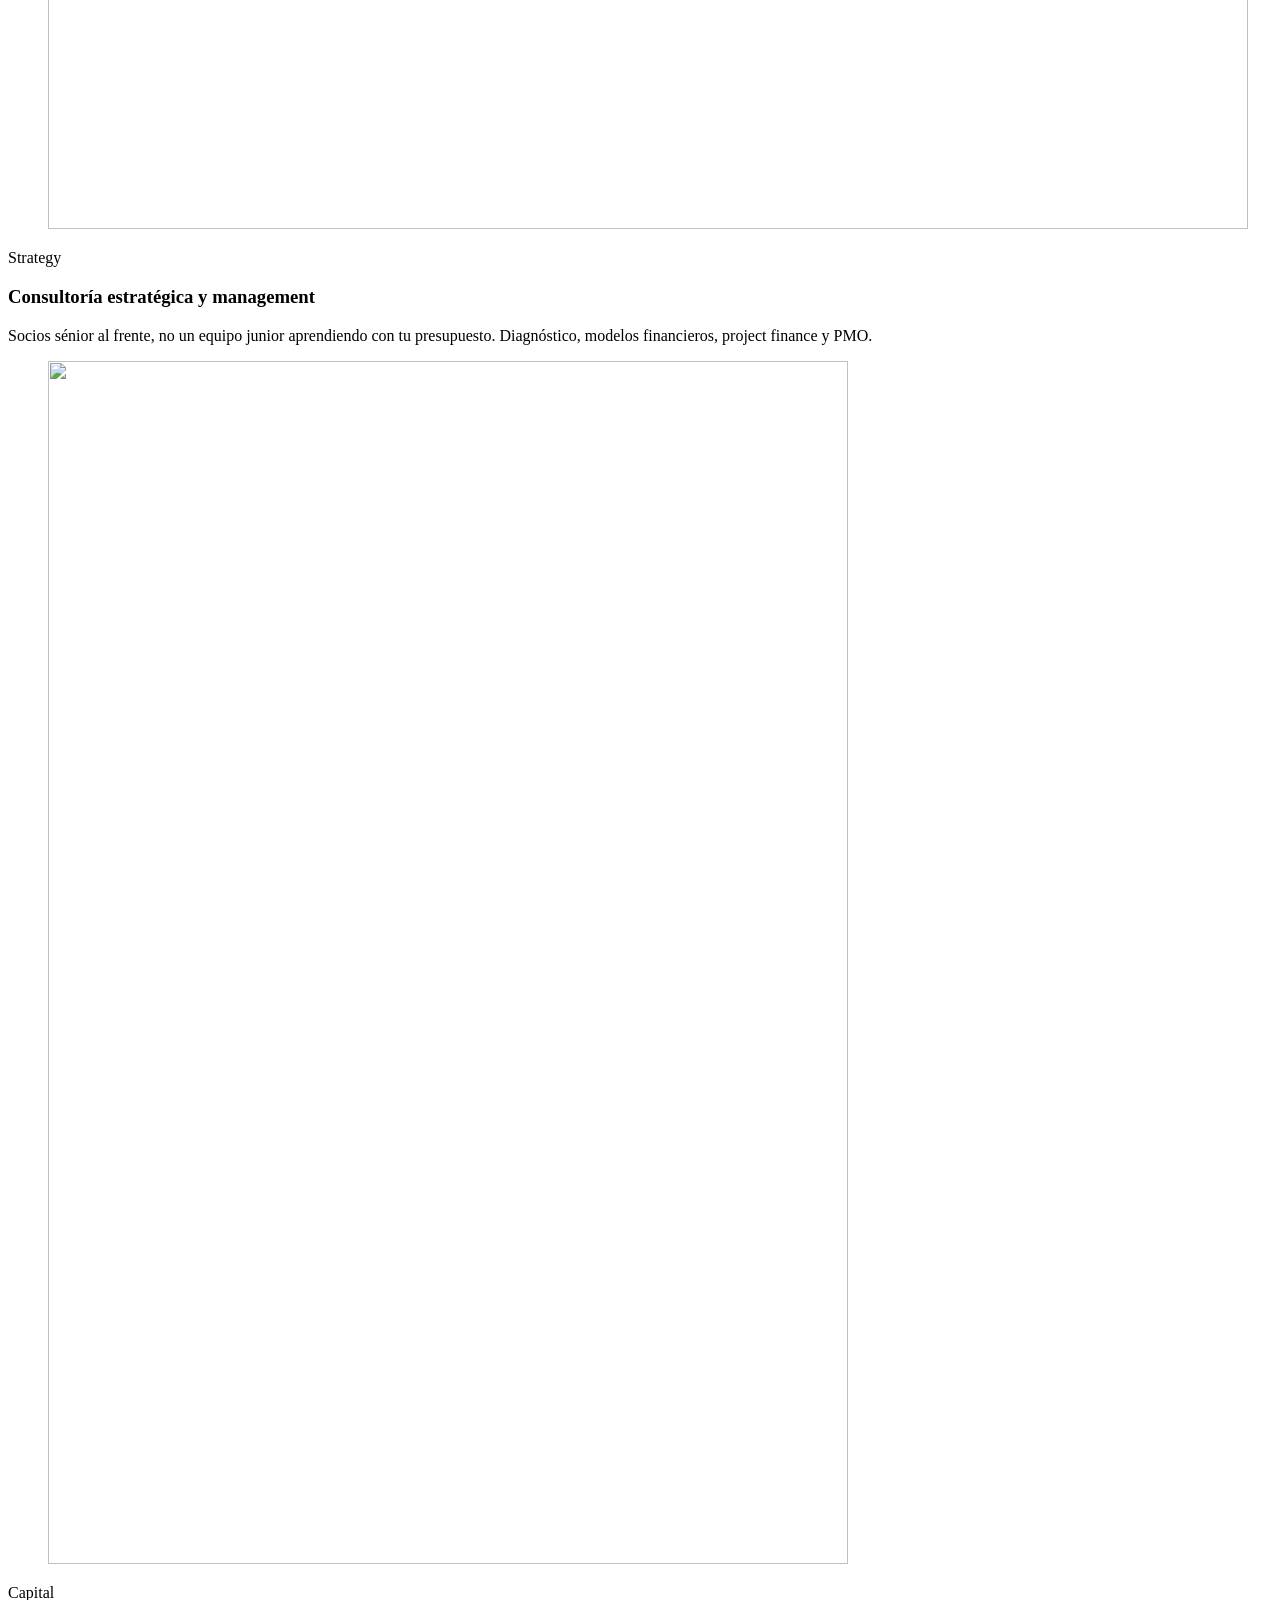
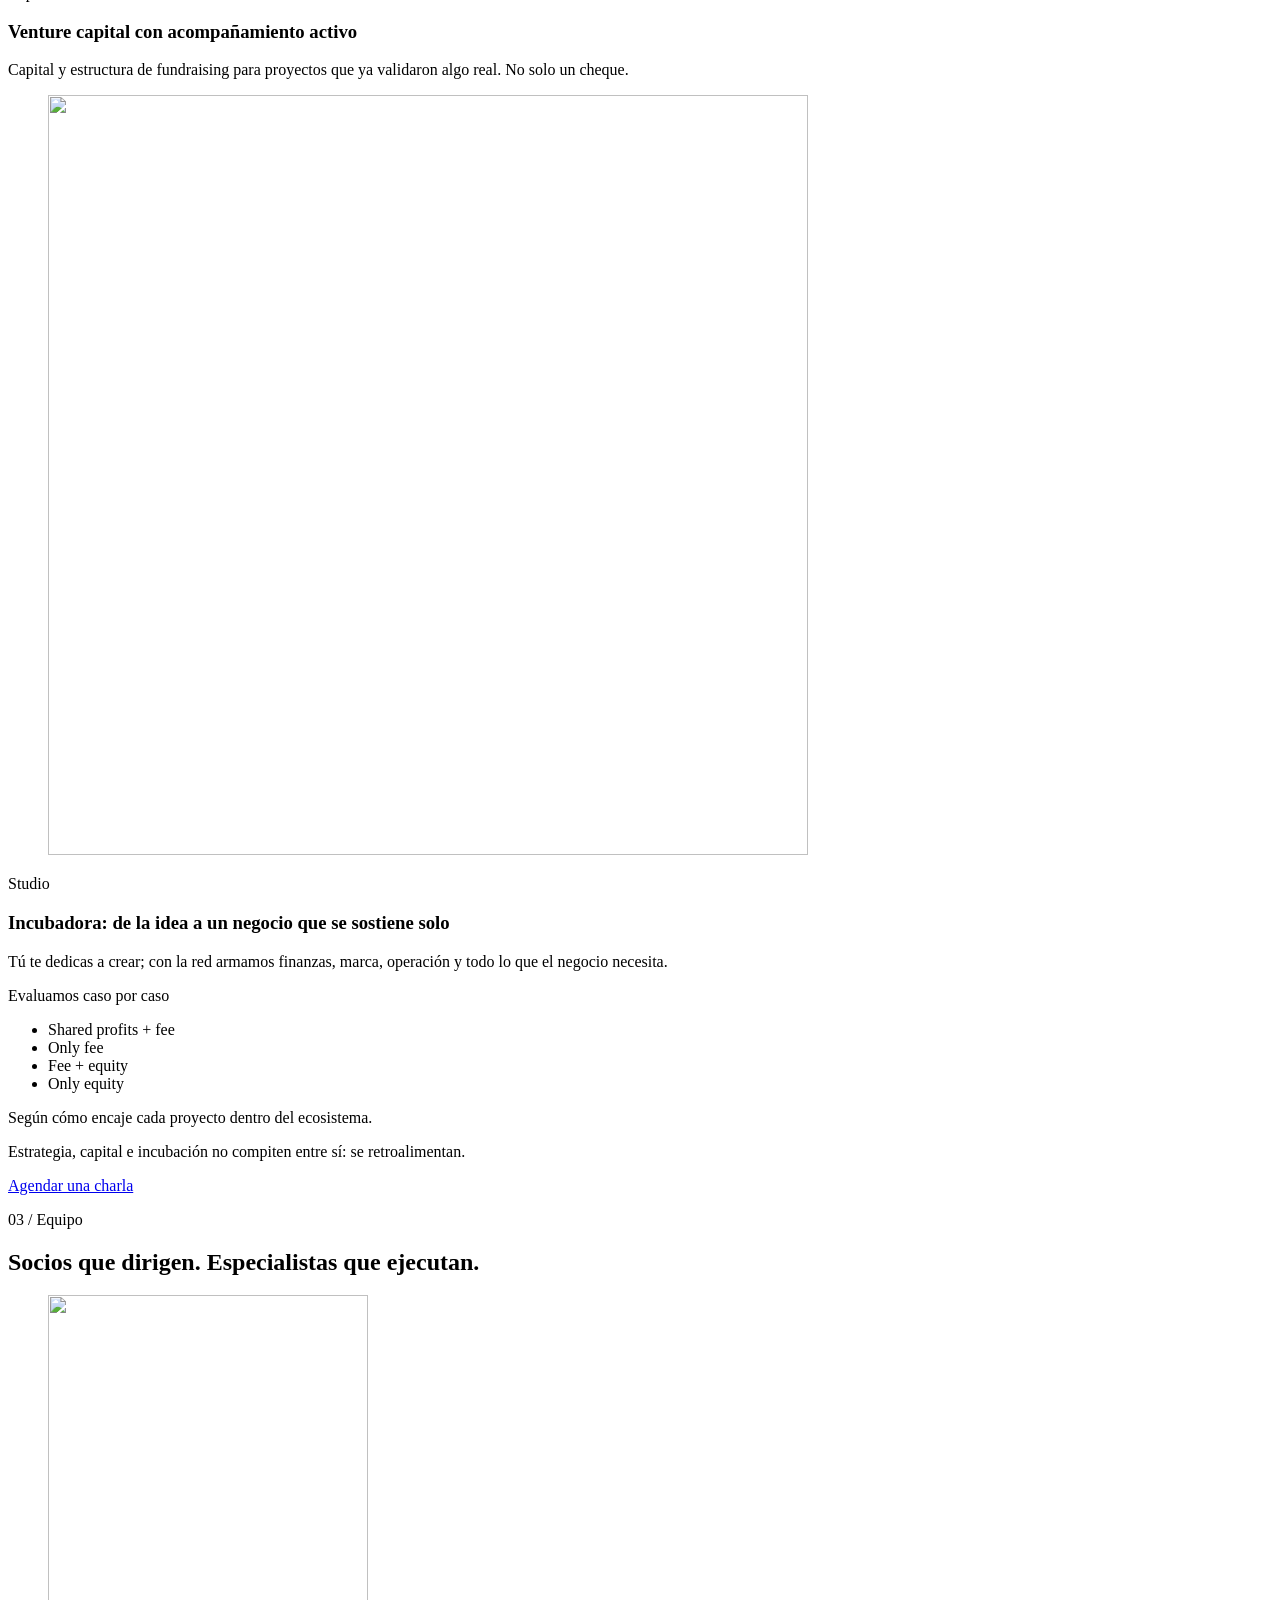
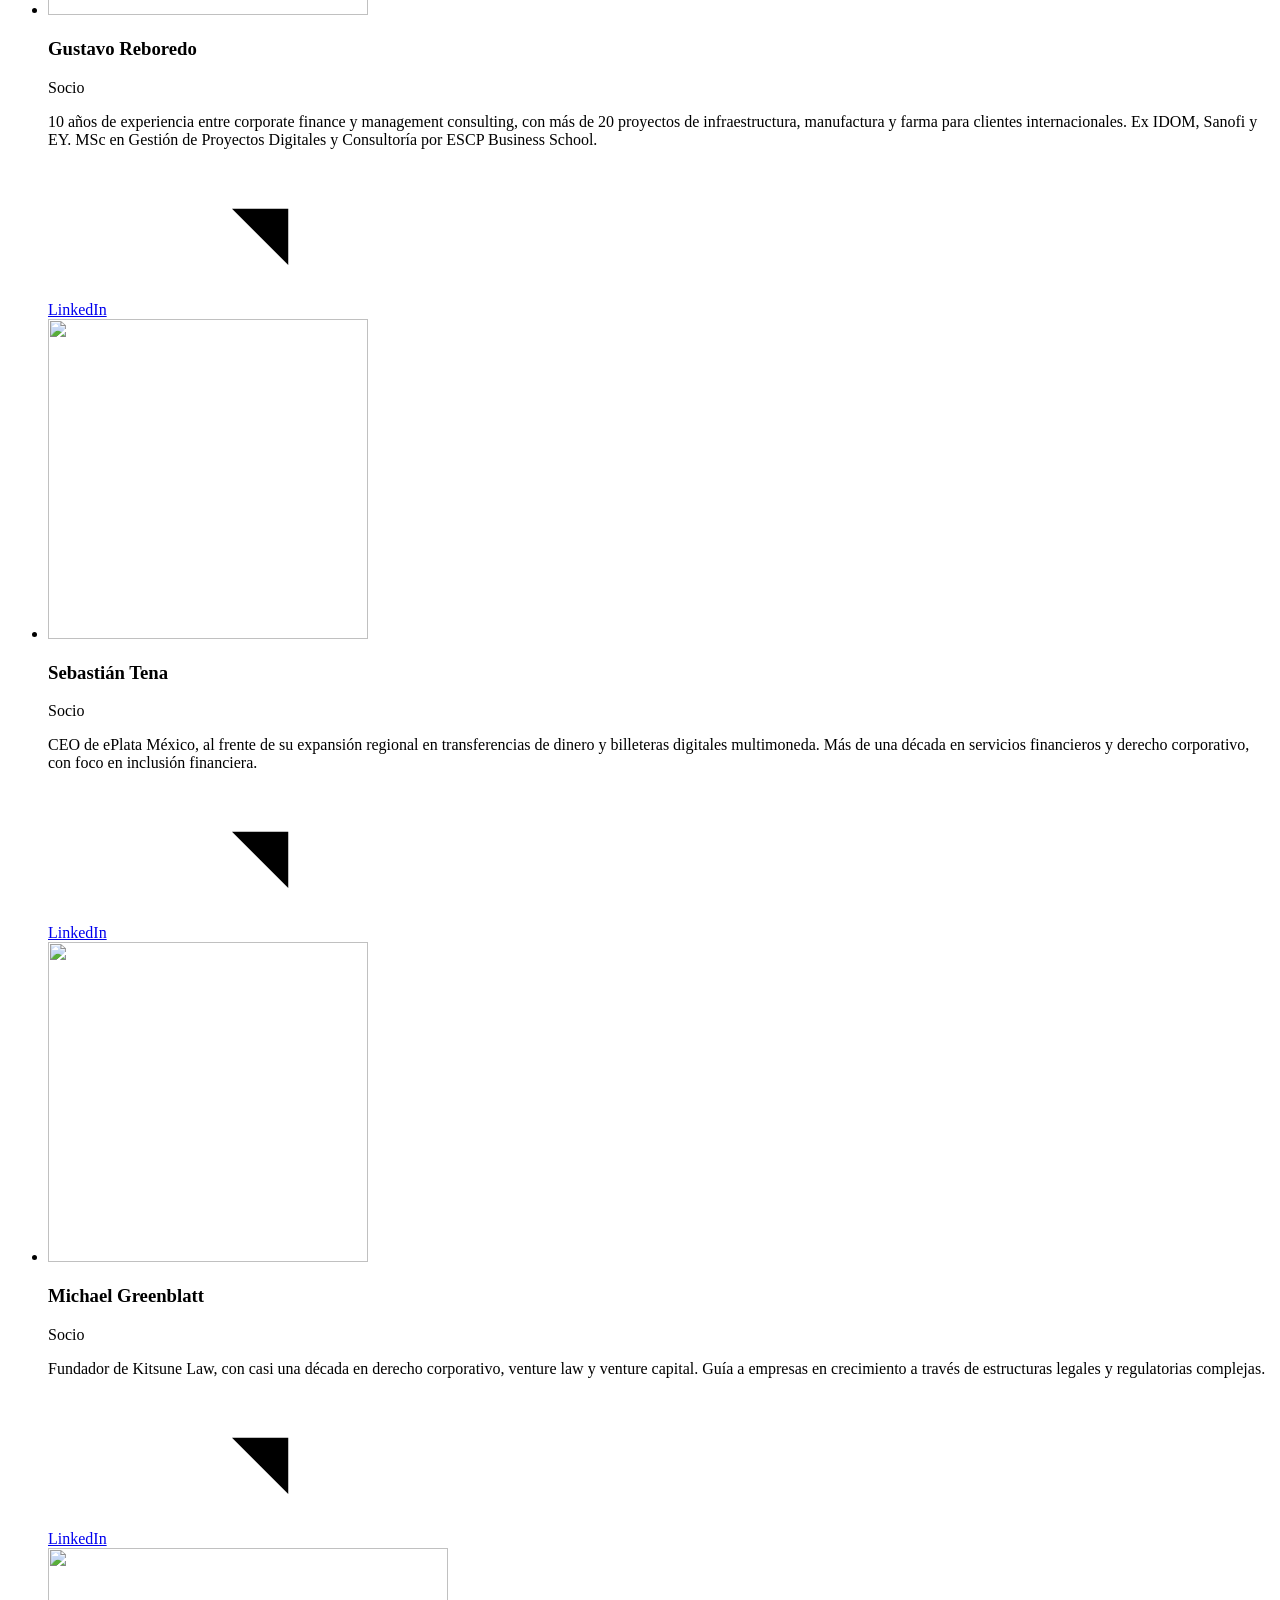
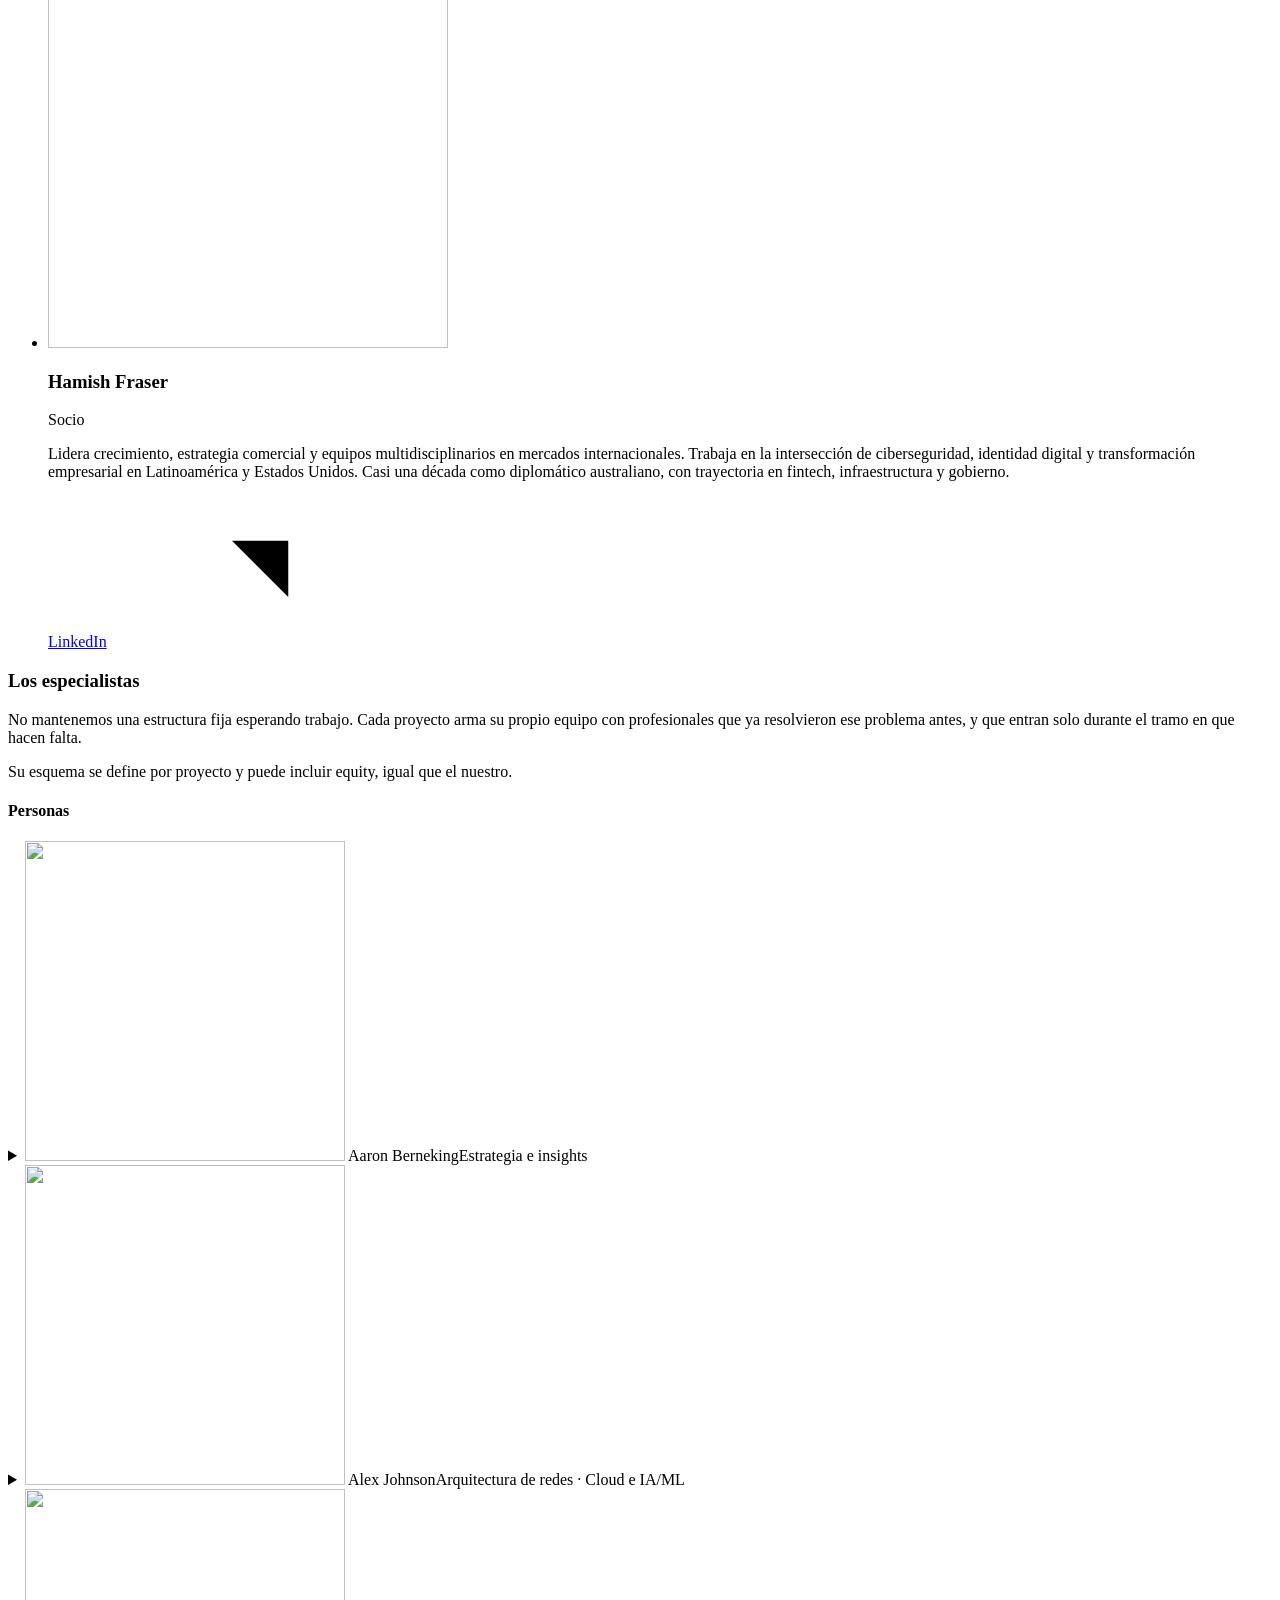
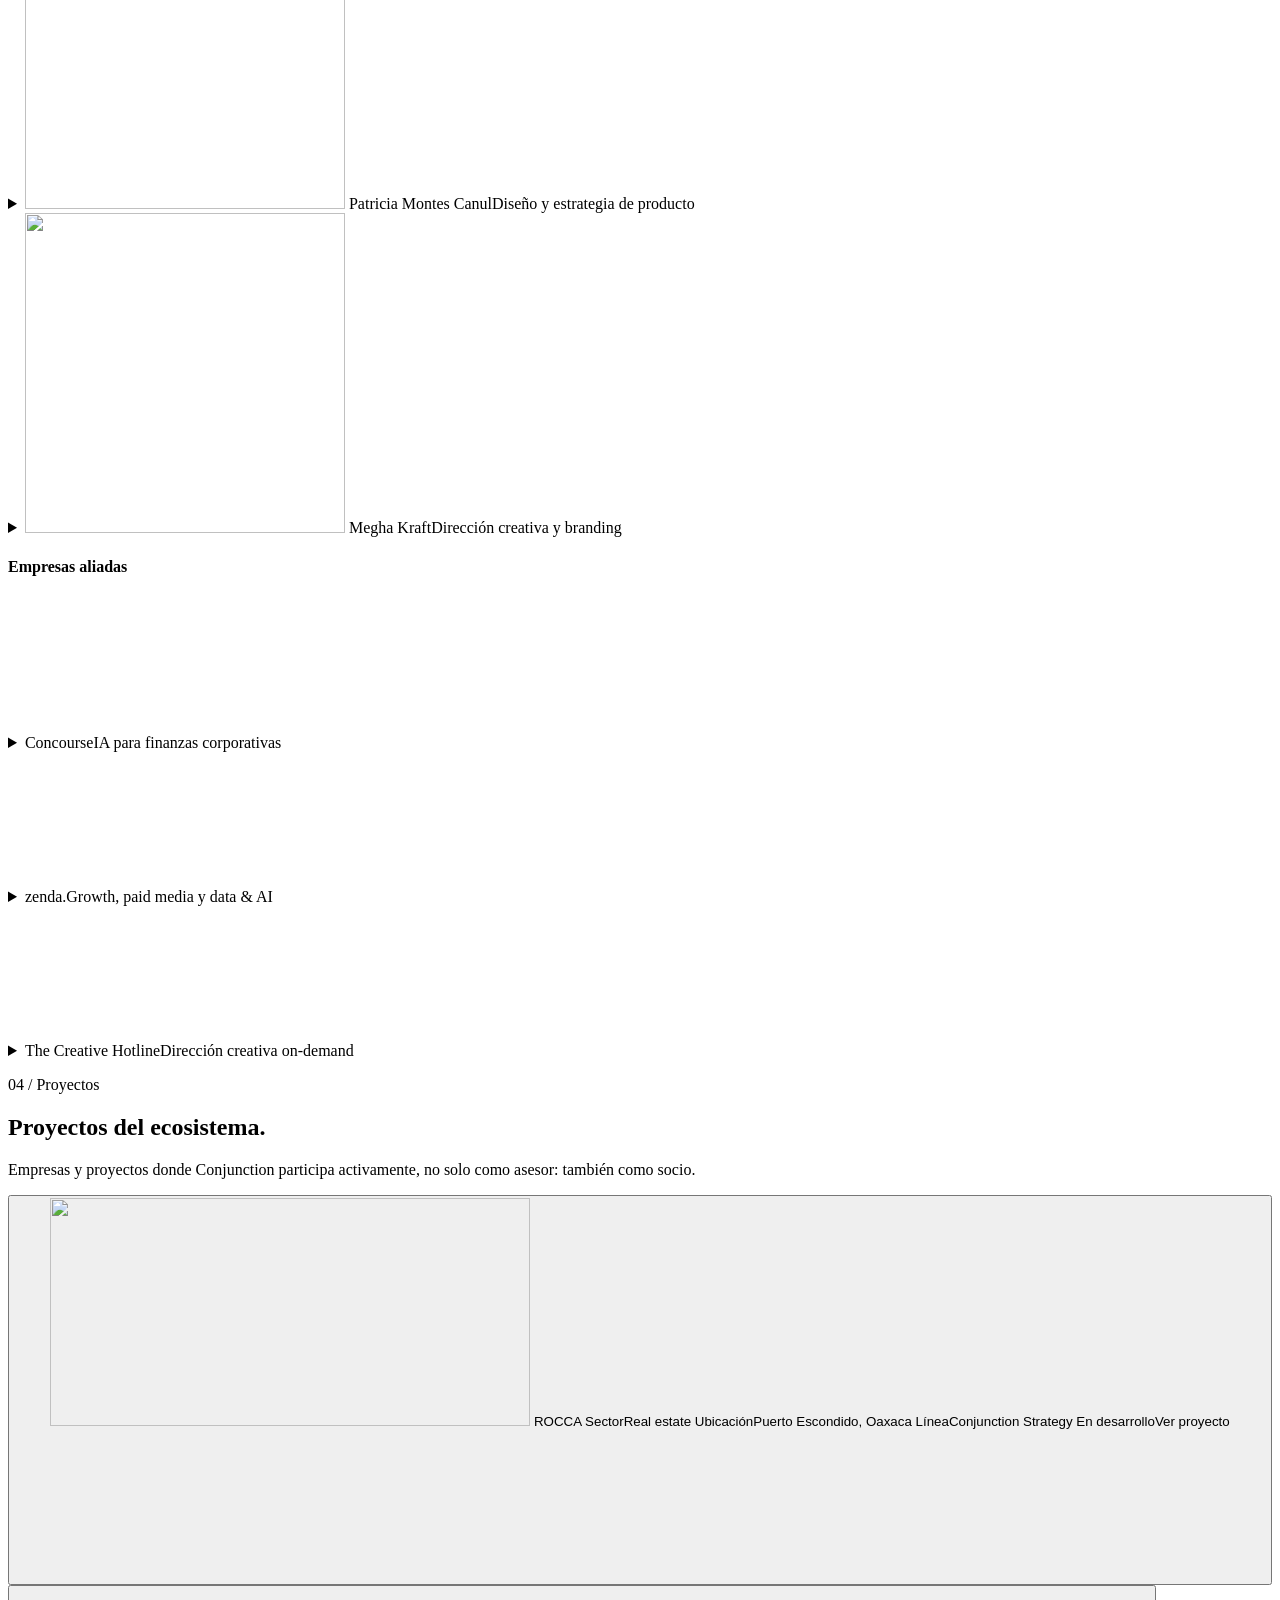
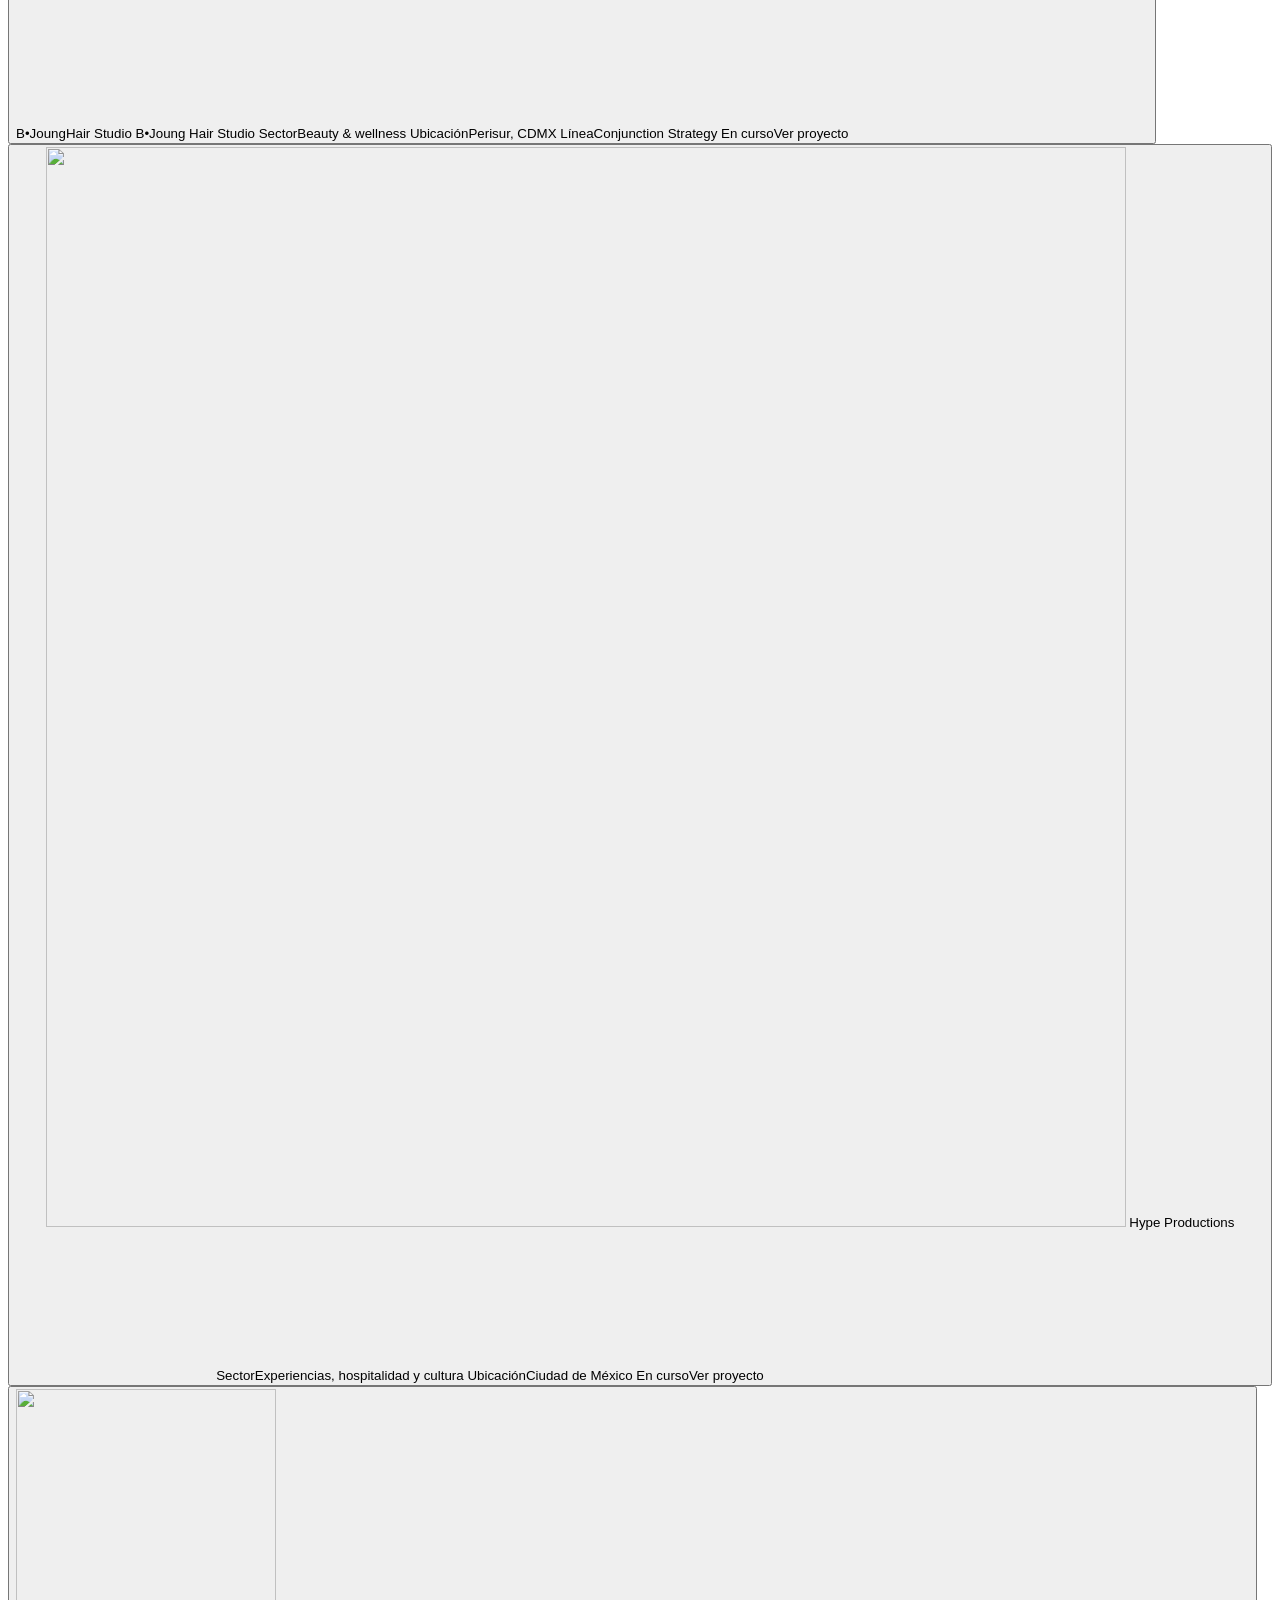
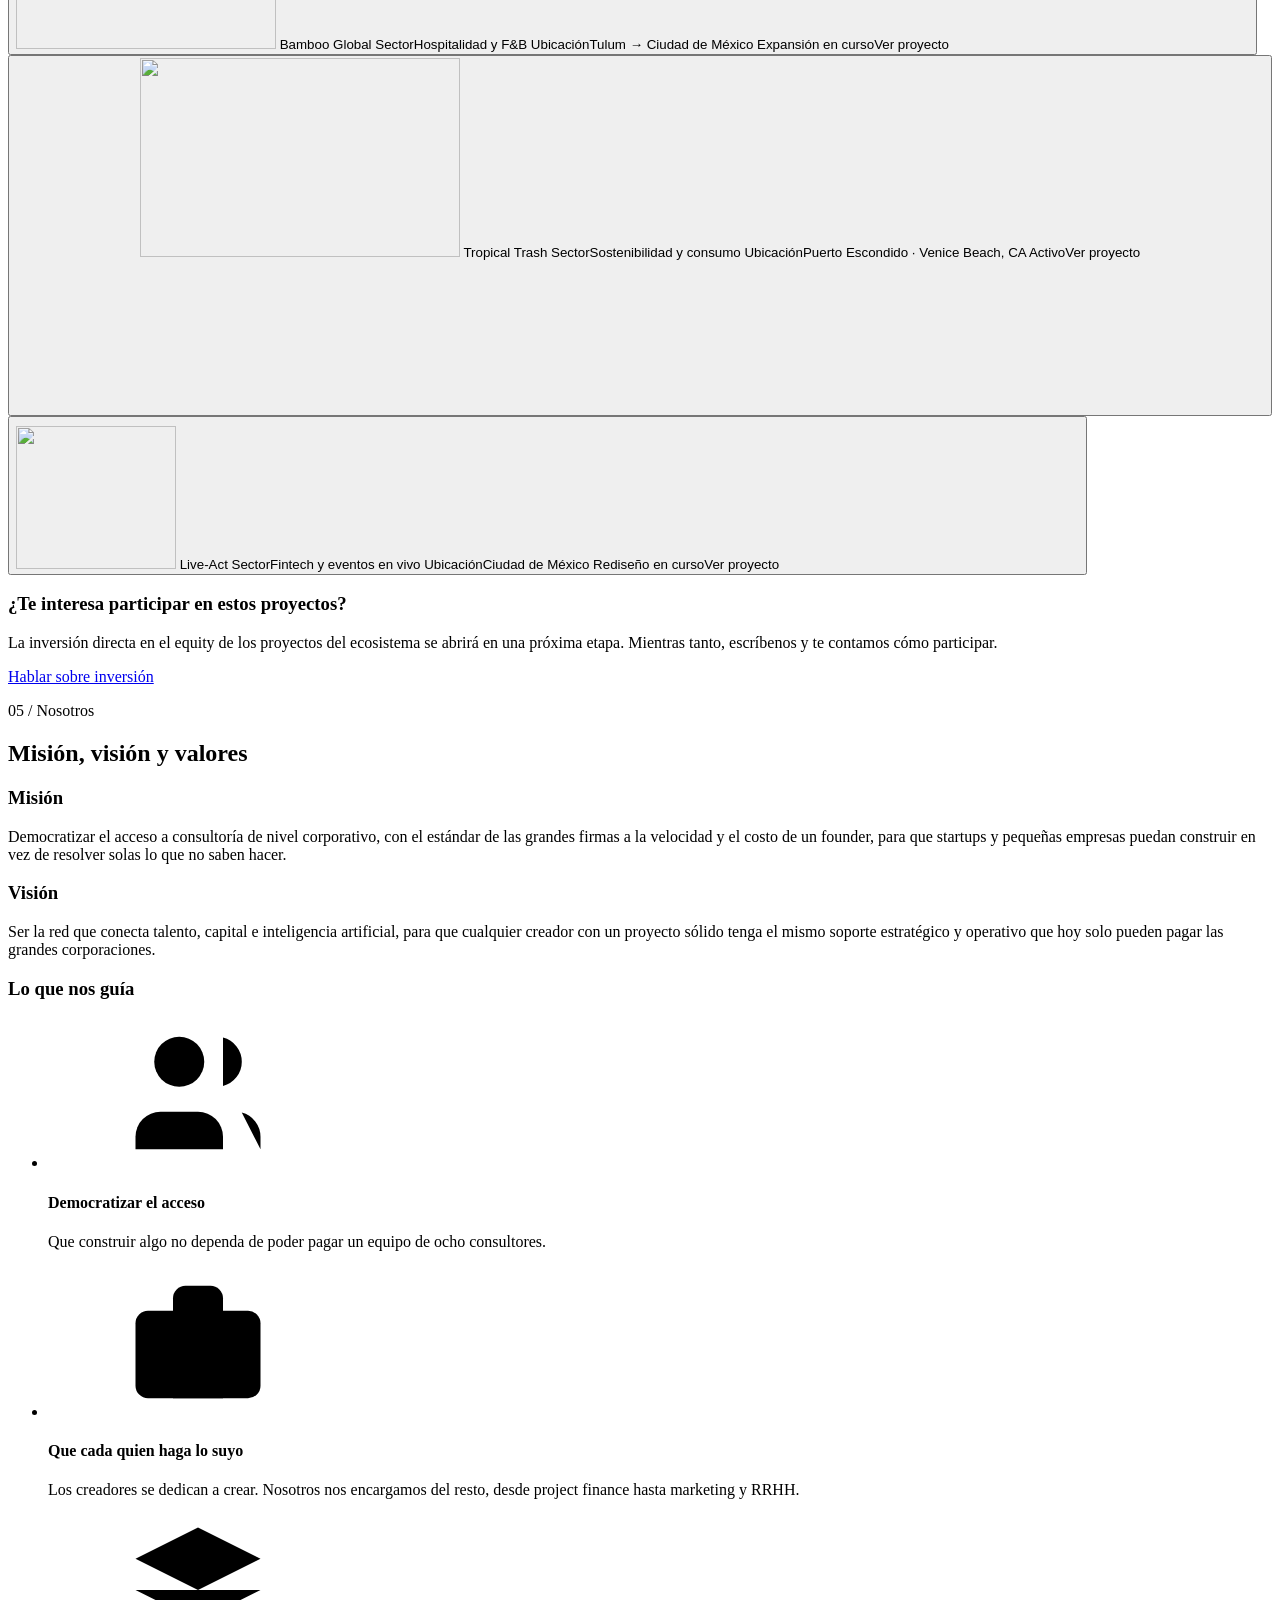
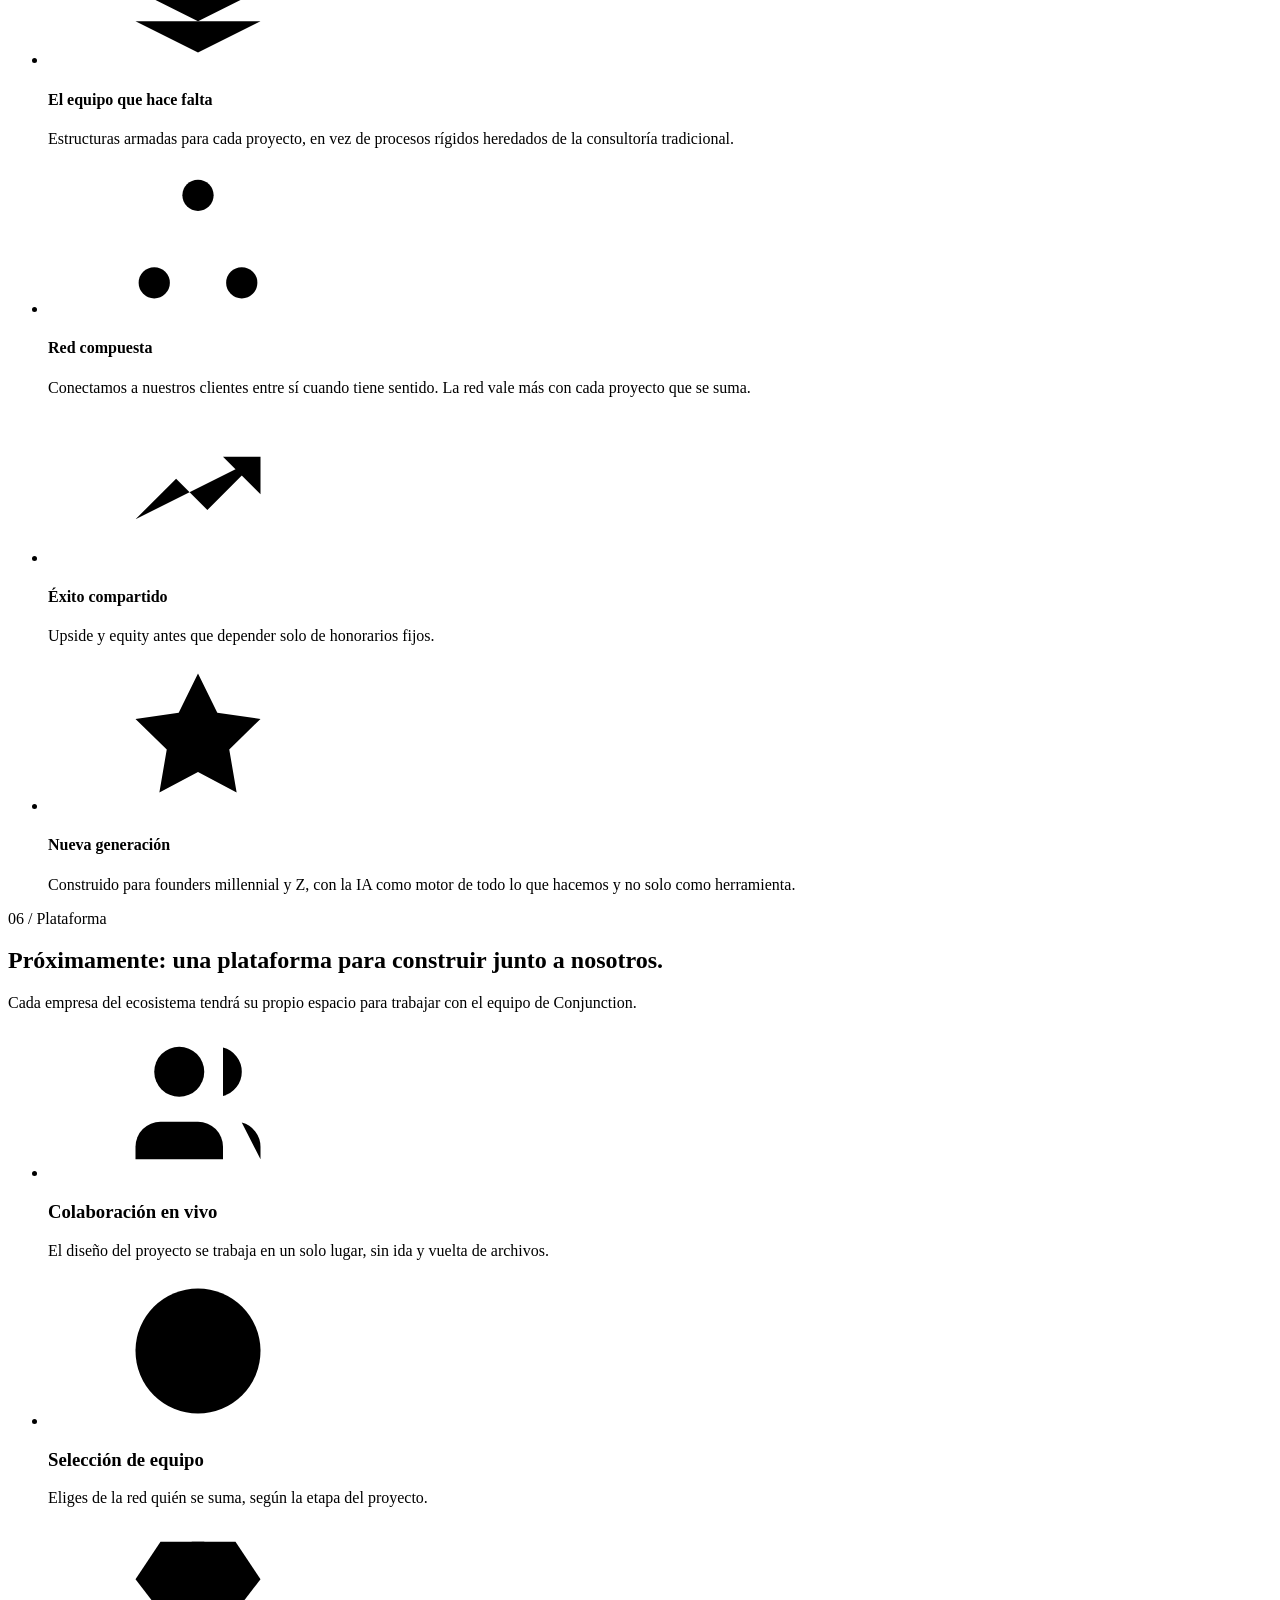
==== commit 561da46c: "Add Hamish Fraser photo Co-Authored-By: Claude Opus 5.5 <noreply@anthropic.com>" ====
--- a/site/index.html
+++ b/site/index.html
@@ -270,9 +270,8 @@
           <a class="link" href="https://www.linkedin.com/in/michael-greenblatt-kitsunelaw/" target="_blank" rel="noopener"><span>LinkedIn</span><svg class="icon" aria-hidden="true"><use href="#i-out"/></svg></a>
         </li>
         <li class="partner" data-reveal>
-          <!-- [FOTO SOCIO: hamish-fraser] Pendiente. Guardar la foto (cuadrada, mínimo 640×640) como /assets/img/team/hamish-fraser.jpg y reemplazar la línea de abajo por:
-               <span class="portrait"><img src="/assets/img/team/hamish-fraser.jpg" alt="" width="640" height="640" loading="lazy"></span> -->
-          <span class="portrait portrait-ph" aria-hidden="true">HF</span>
+          <!-- [FOTO SOCIO: hamish-fraser] Para cambiarla: reemplazar /assets/img/team/hamish-fraser.jpg (cuadrada, mínimo 640×640). -->
+          <span class="portrait"><img src="/assets/img/team/hamish-fraser.jpg" alt="" width="400" height="400" loading="lazy"></span>
           <h3 class="partner-name">Hamish Fraser</h3>
           <p class="partner-role" data-i18n="team.role">Socio</p>
           <p class="partner-bio" data-i18n="team.hf.bio">Lidera crecimiento, estrategia comercial y equipos multidisciplinarios en mercados internacionales. Trabaja en la intersección de ciberseguridad, identidad digital y transformación empresarial en Latinoamérica y Estados Unidos. Casi una década como diplomático australiano, con trayectoria en fintech, infraestructura y gobierno.</p>
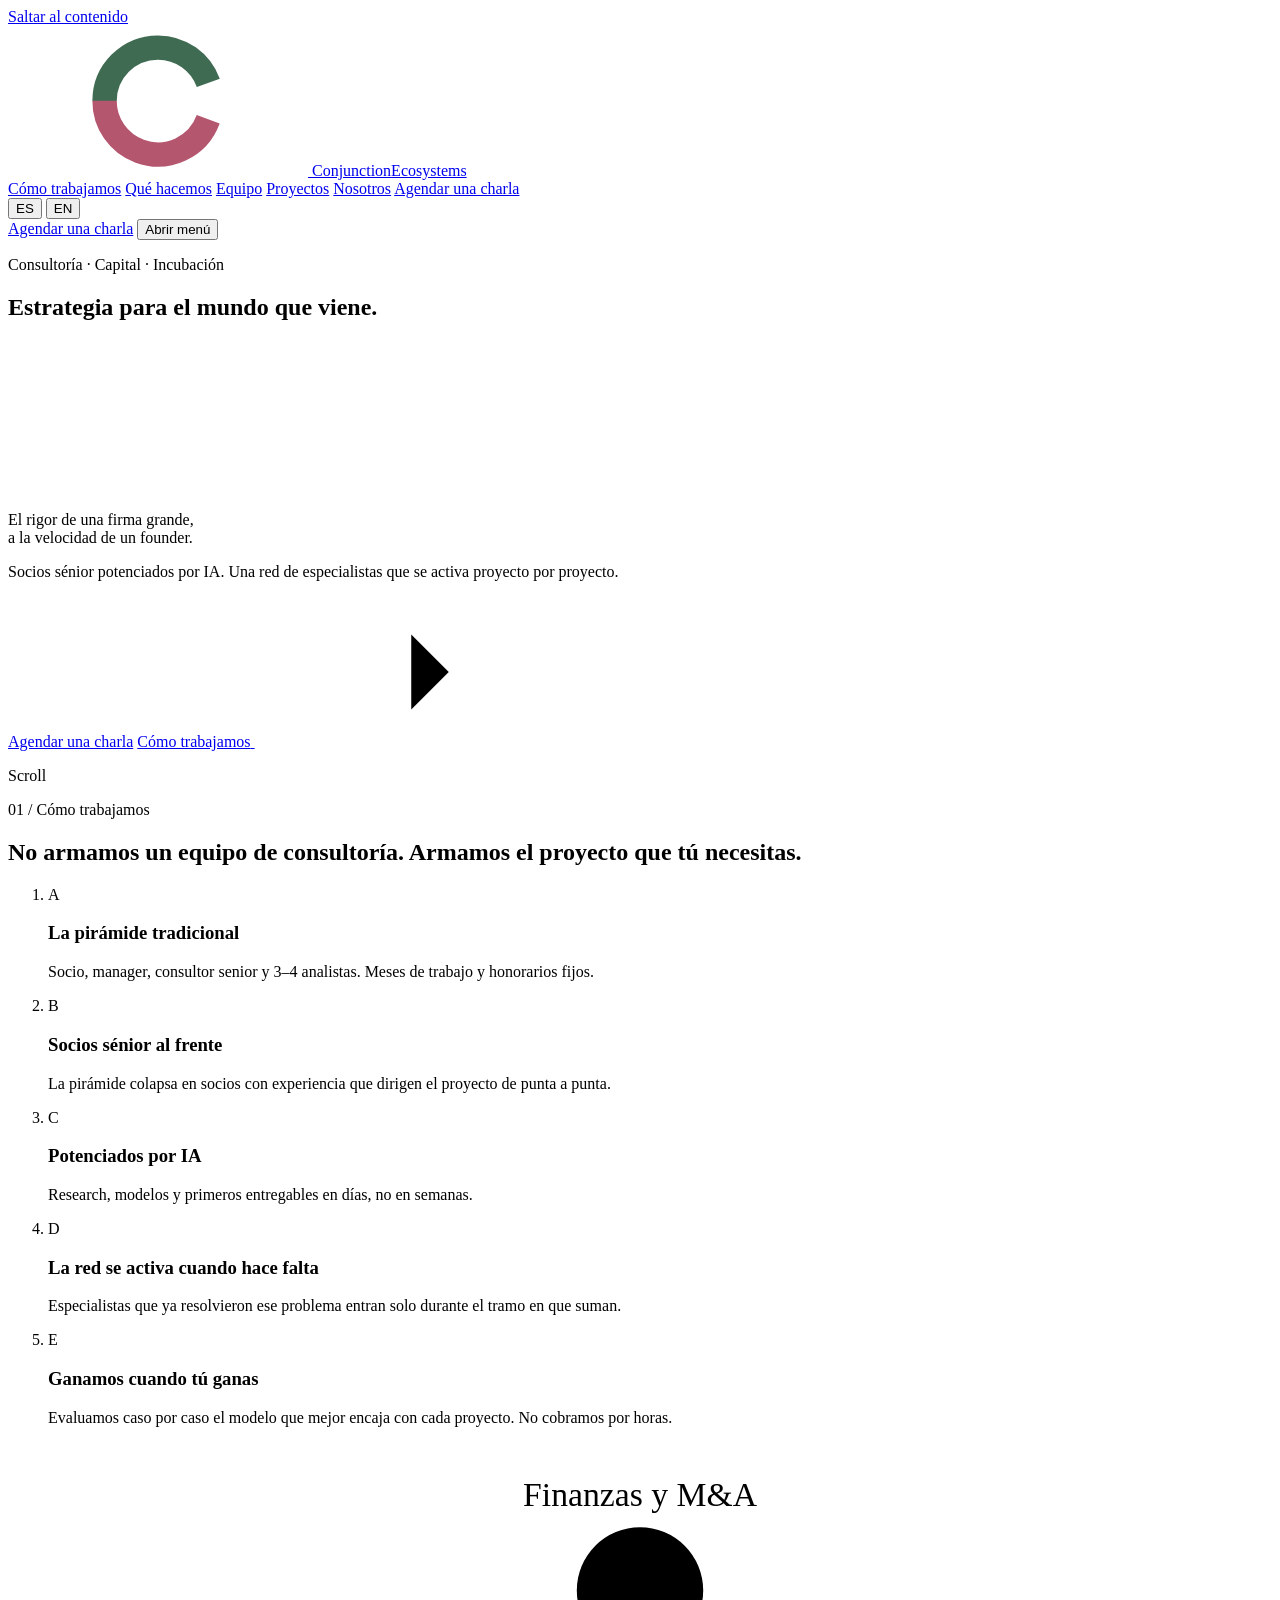
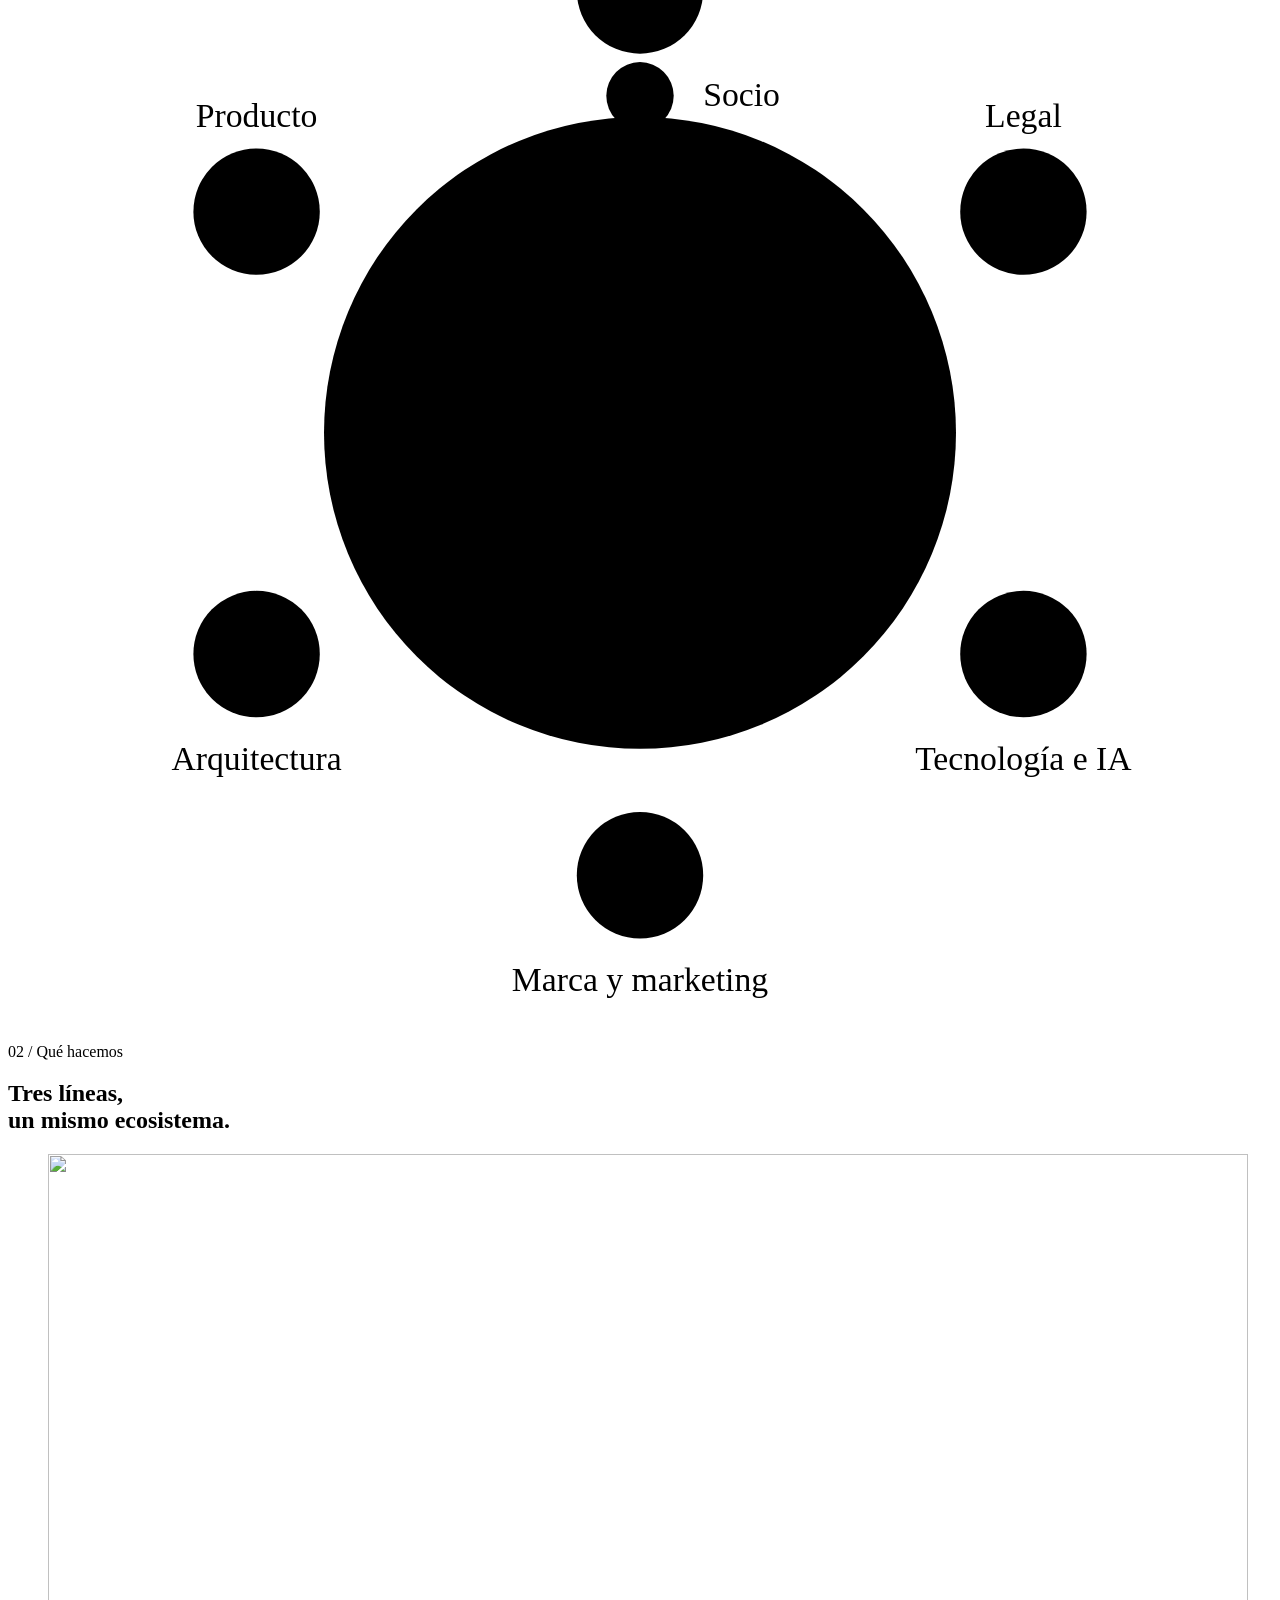
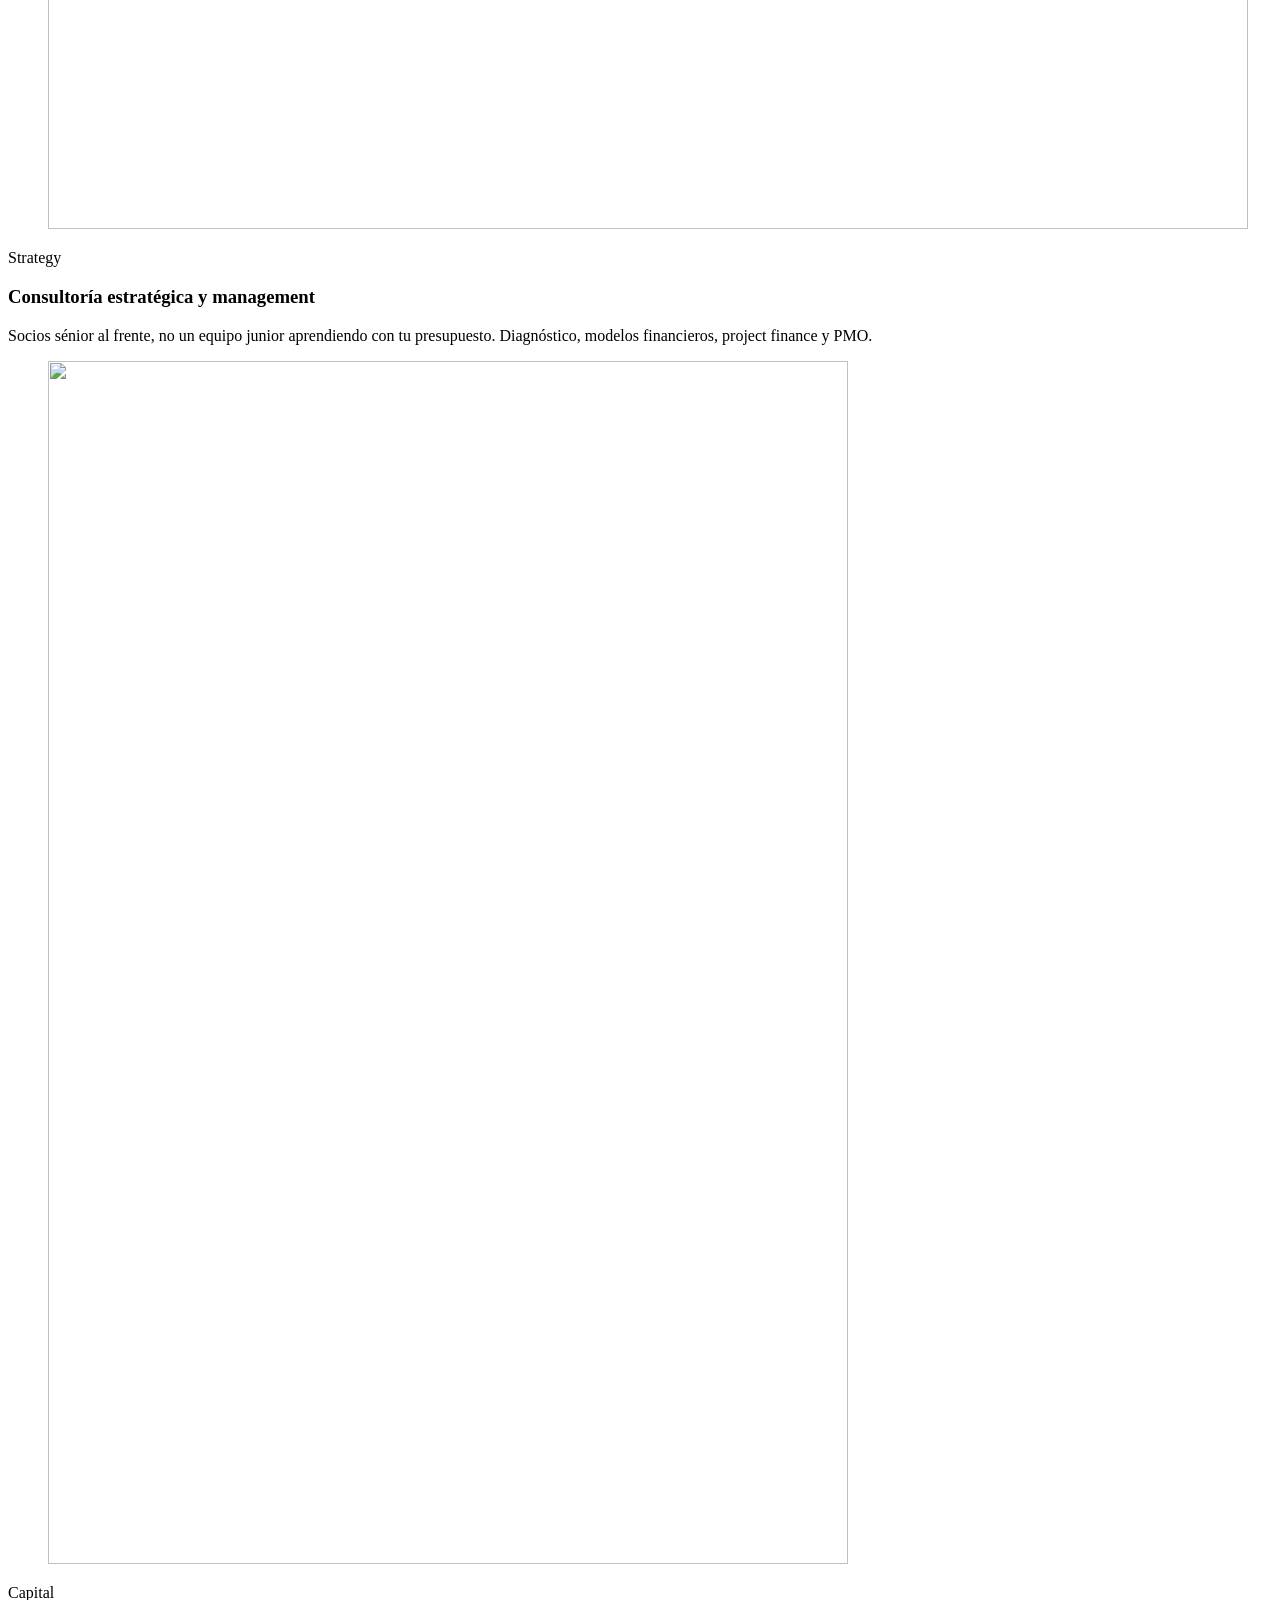
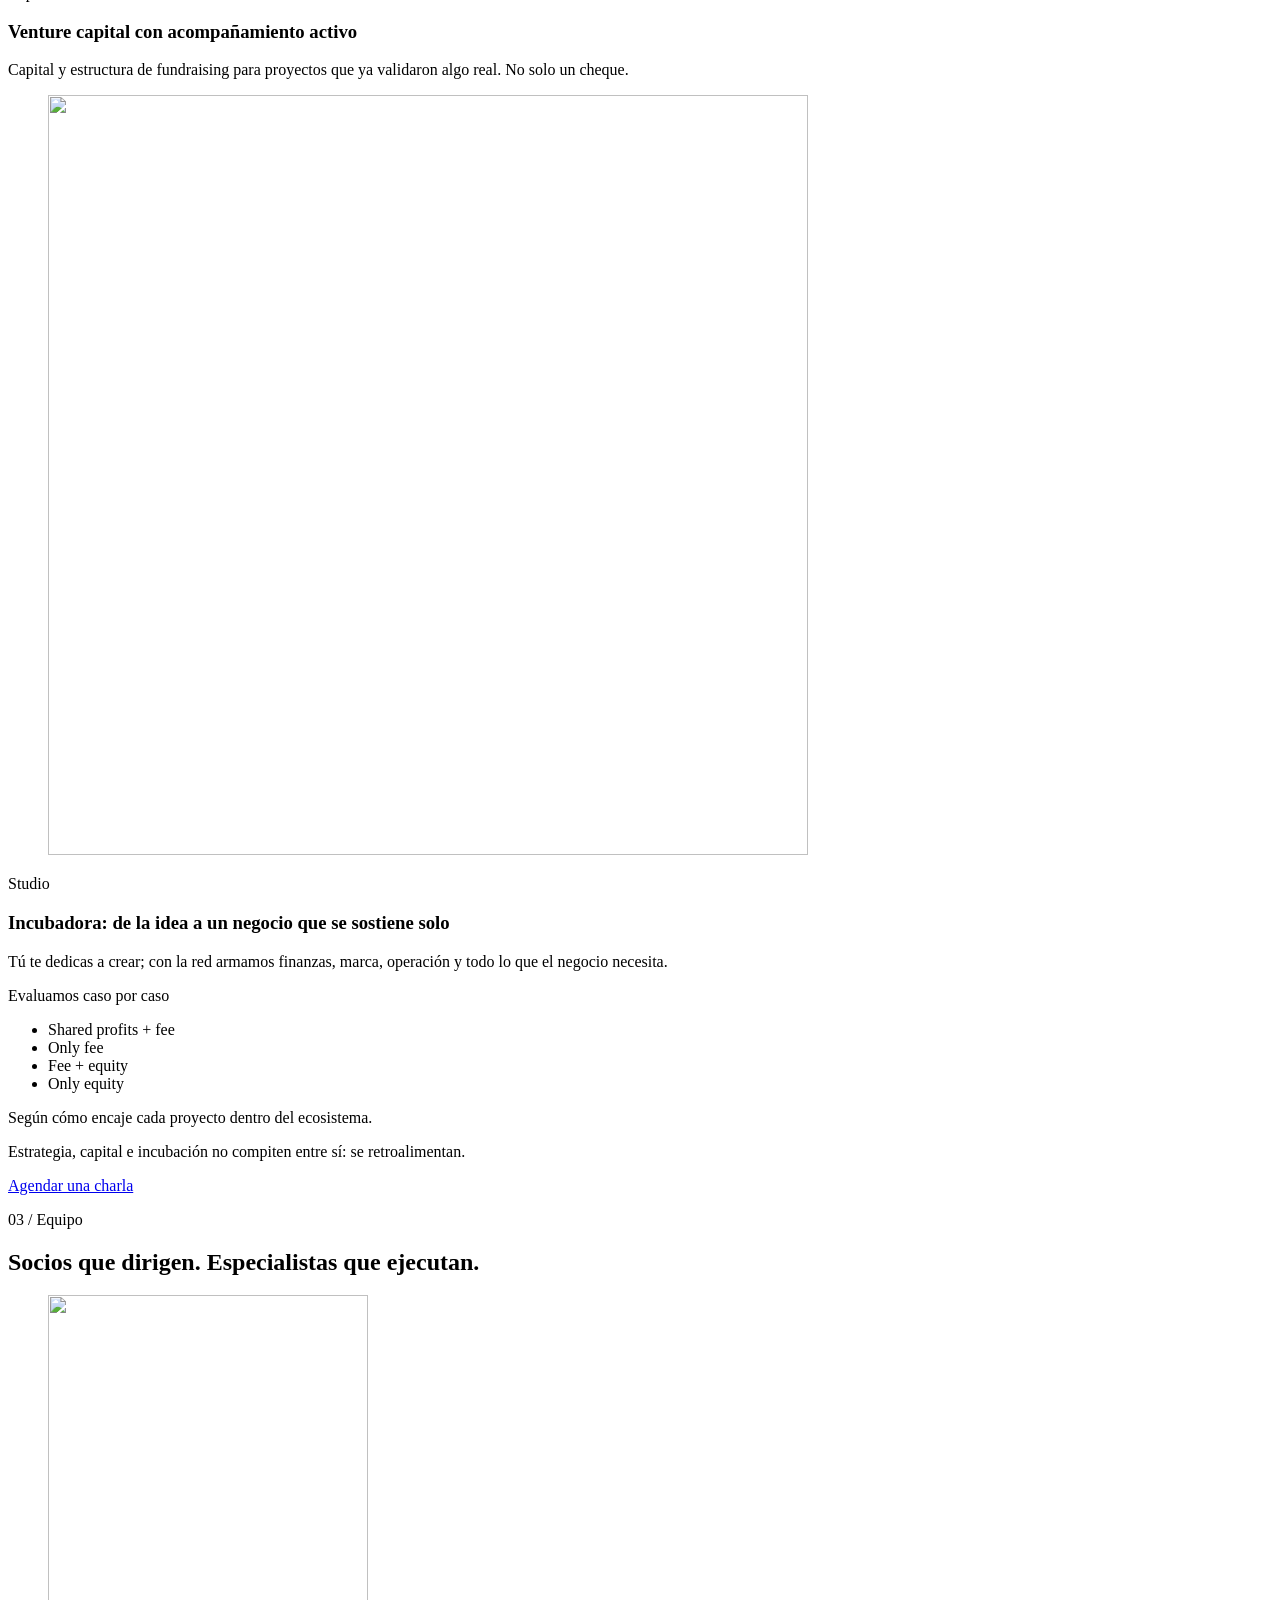
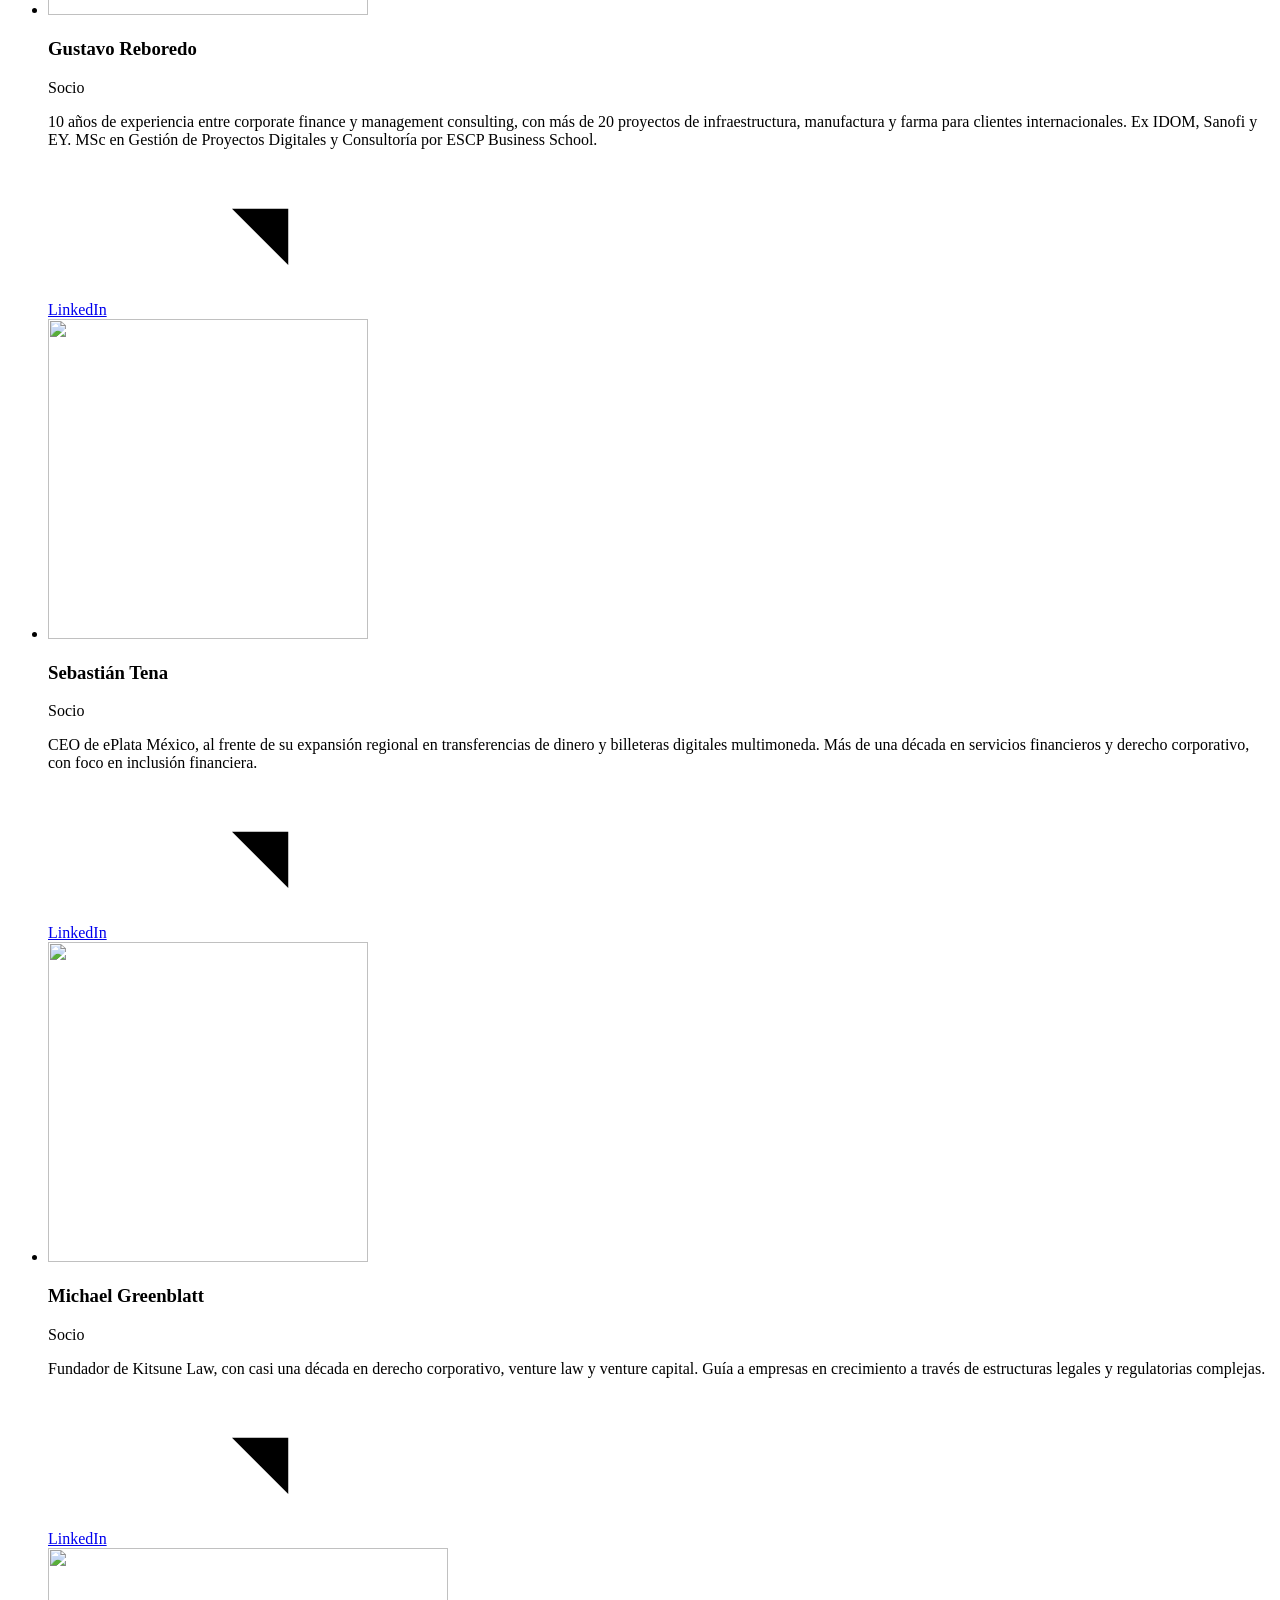
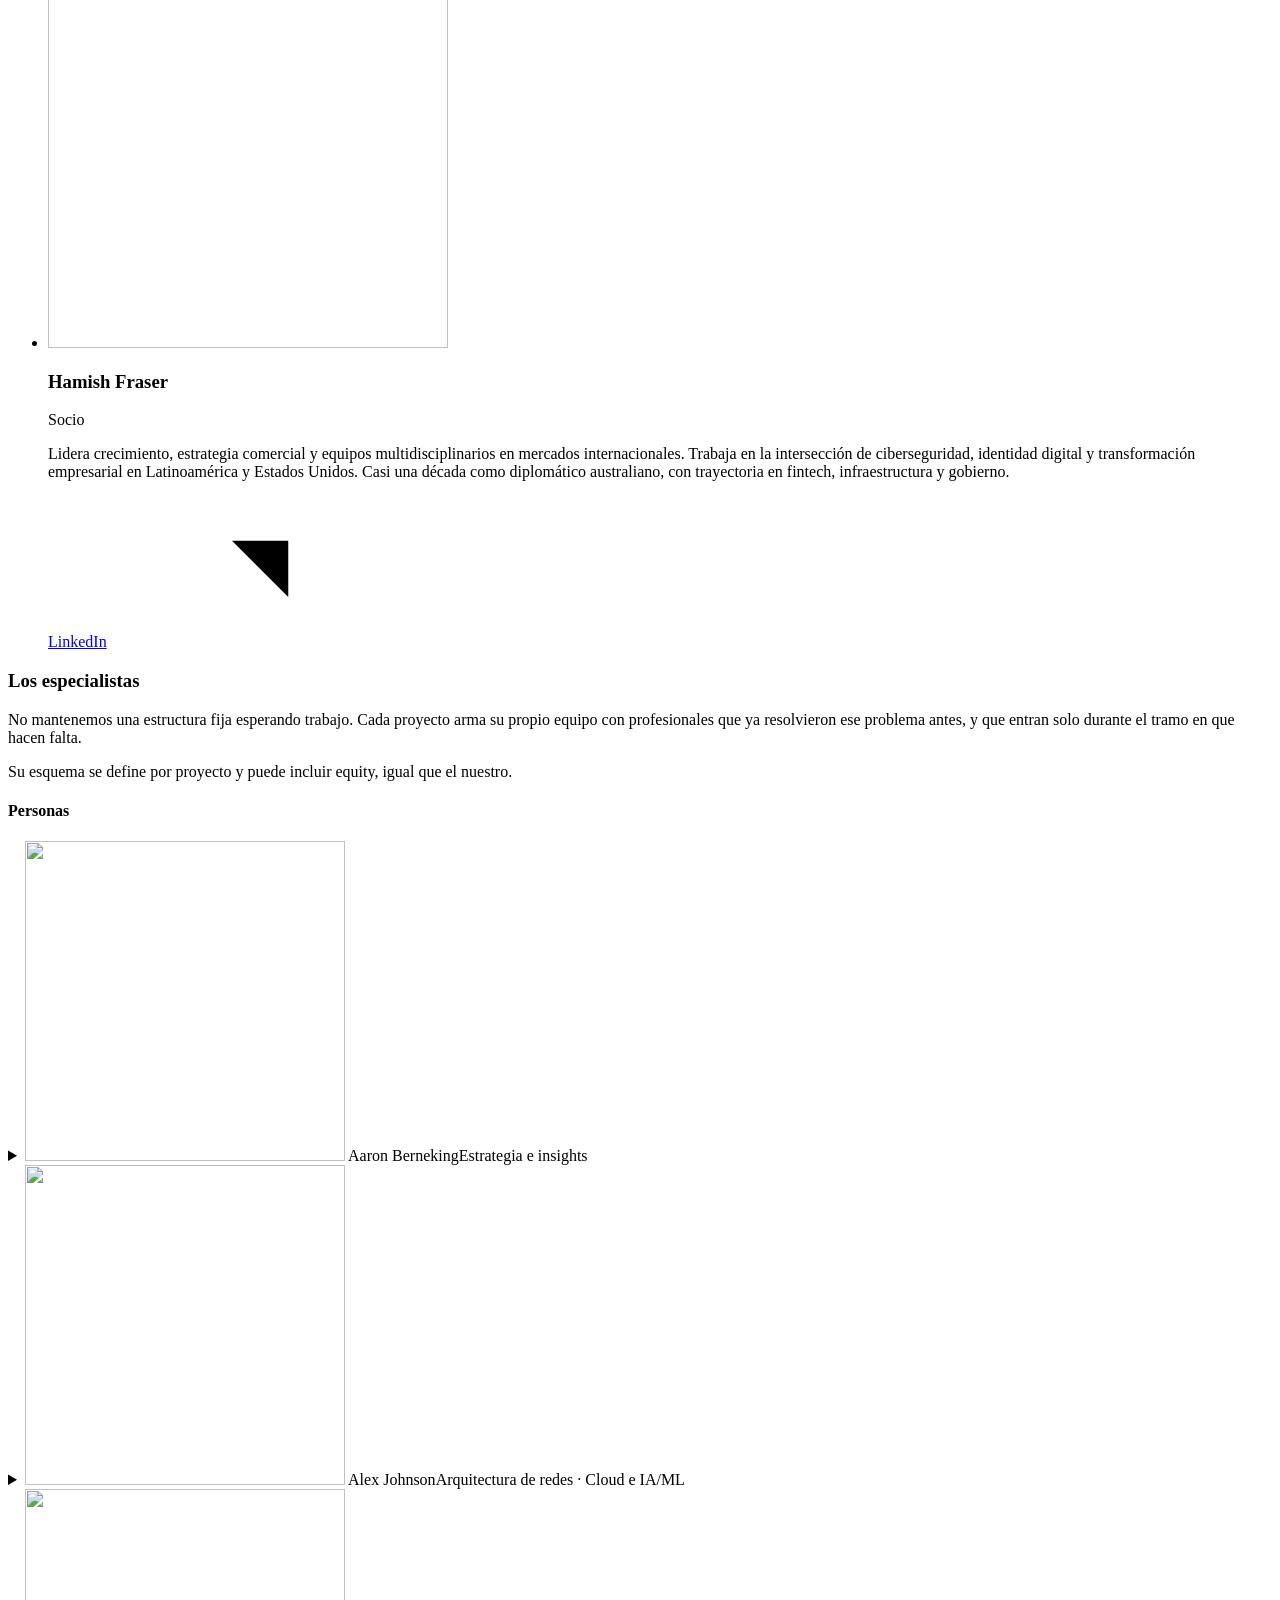
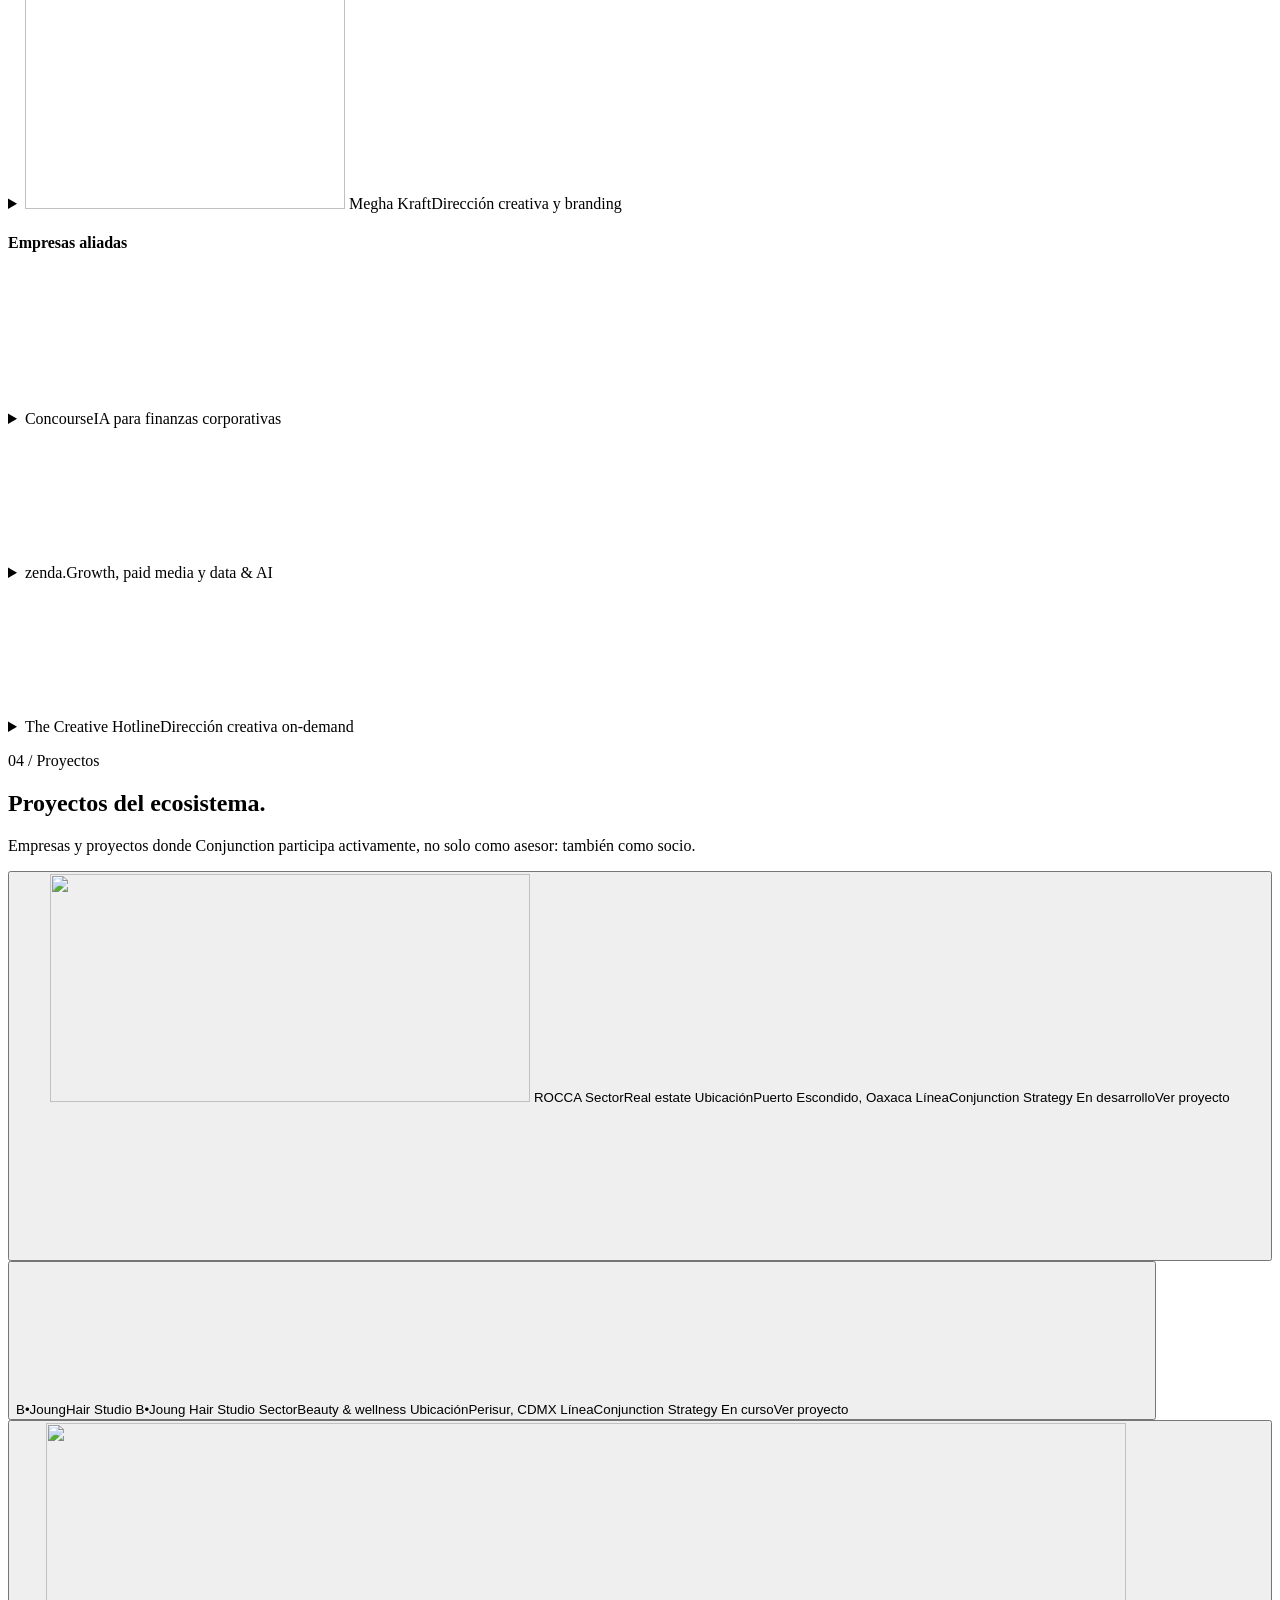
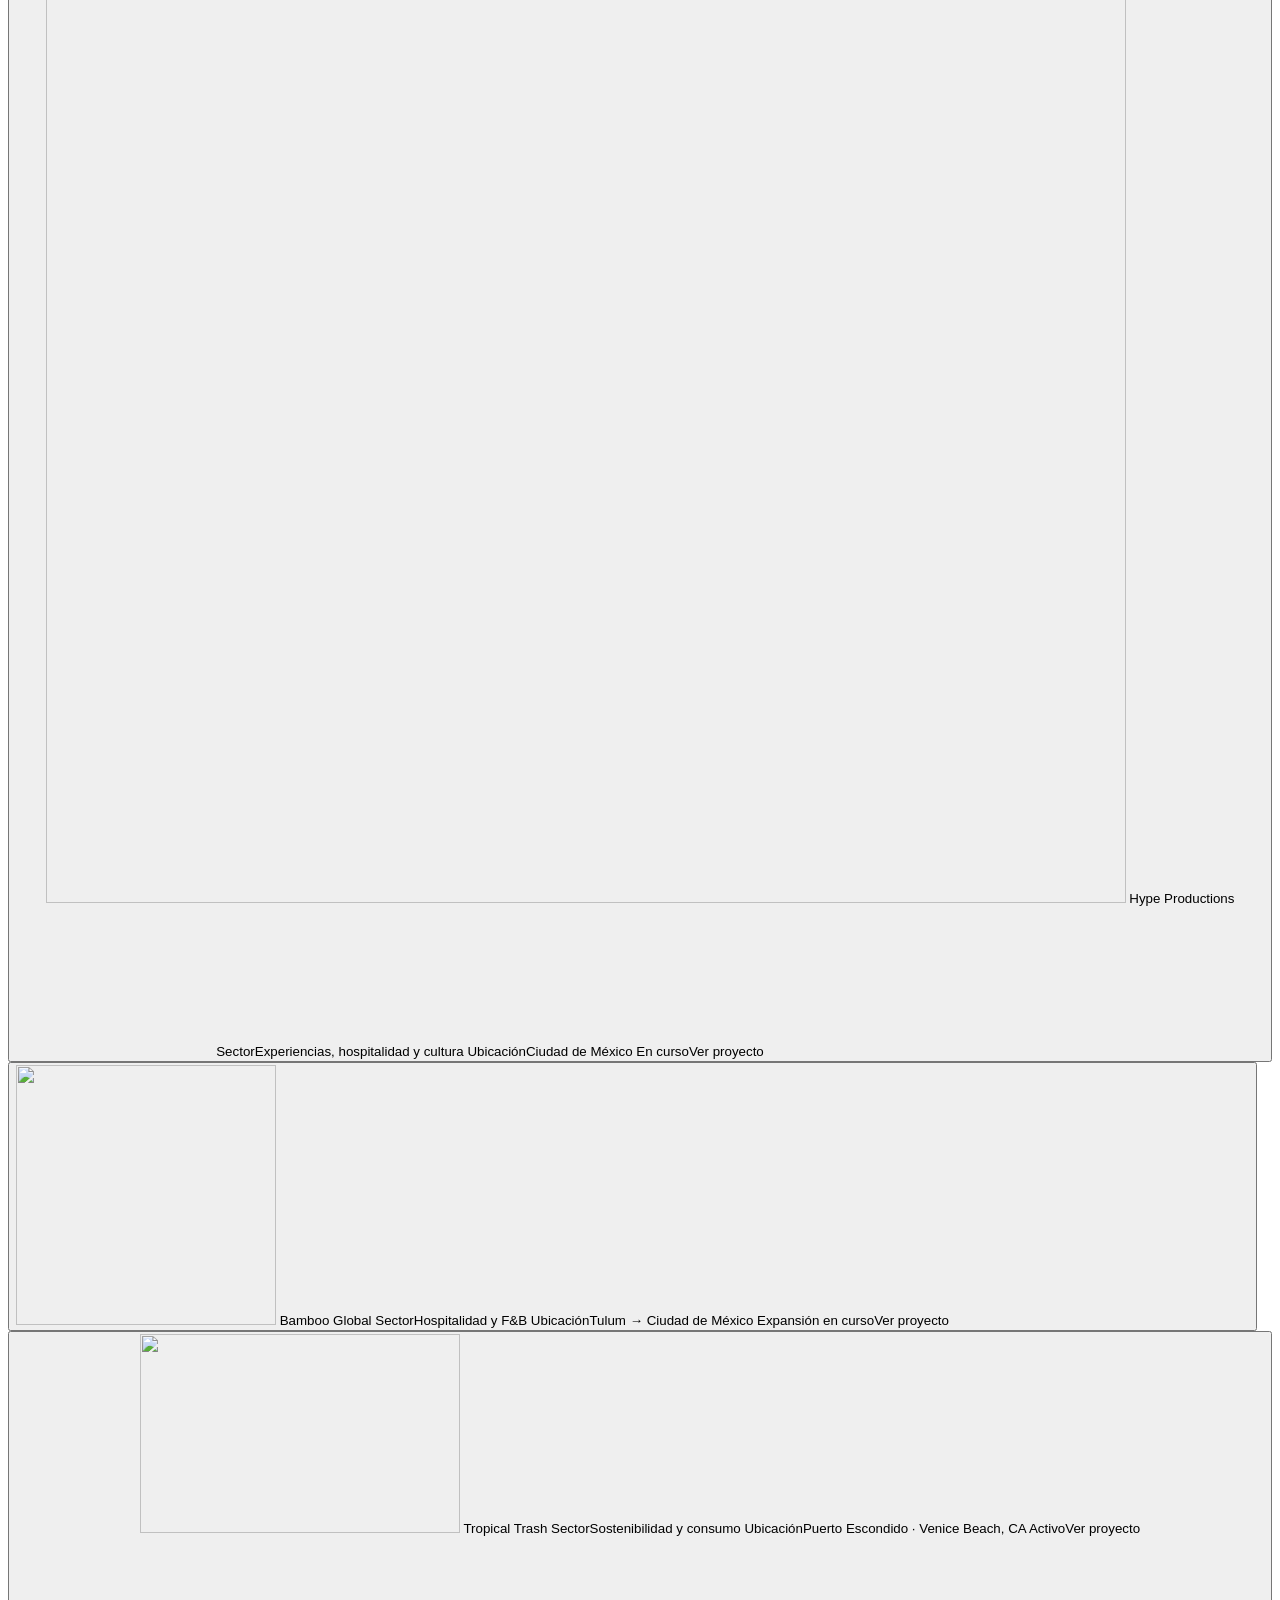
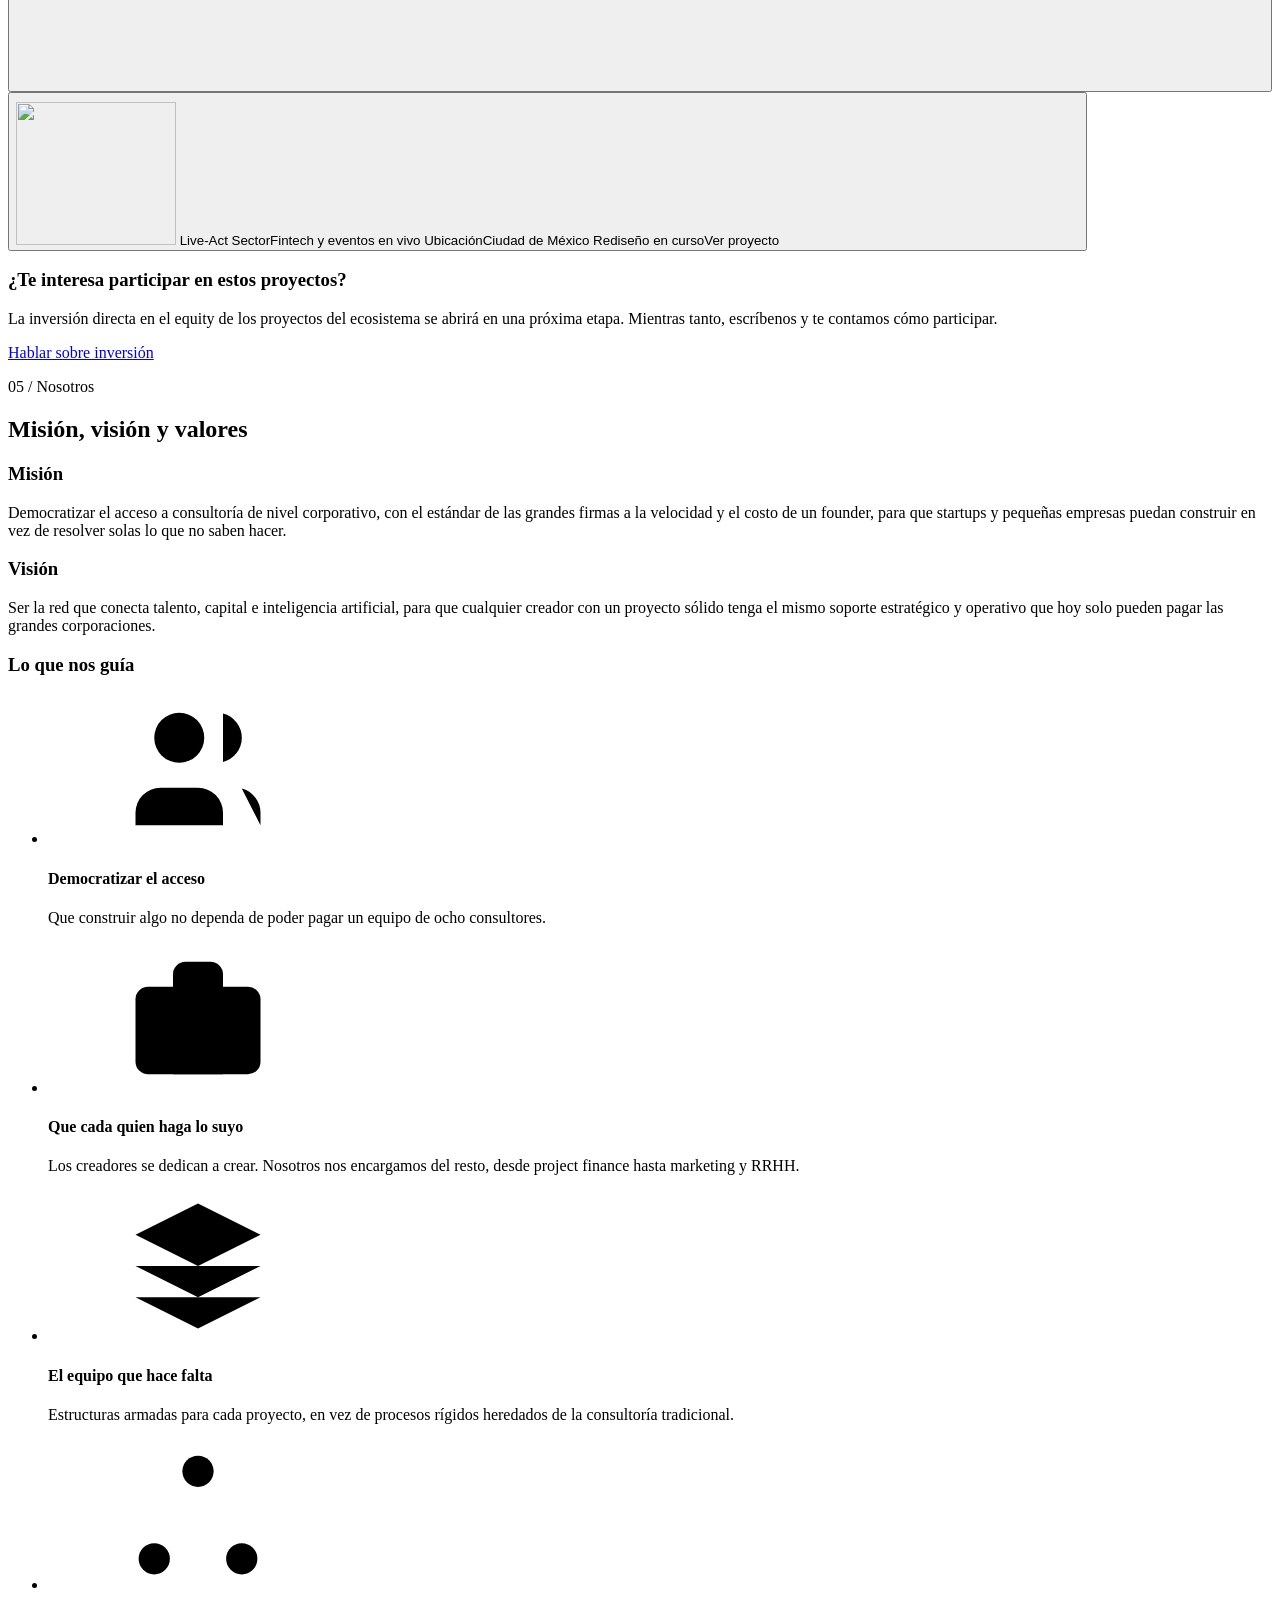
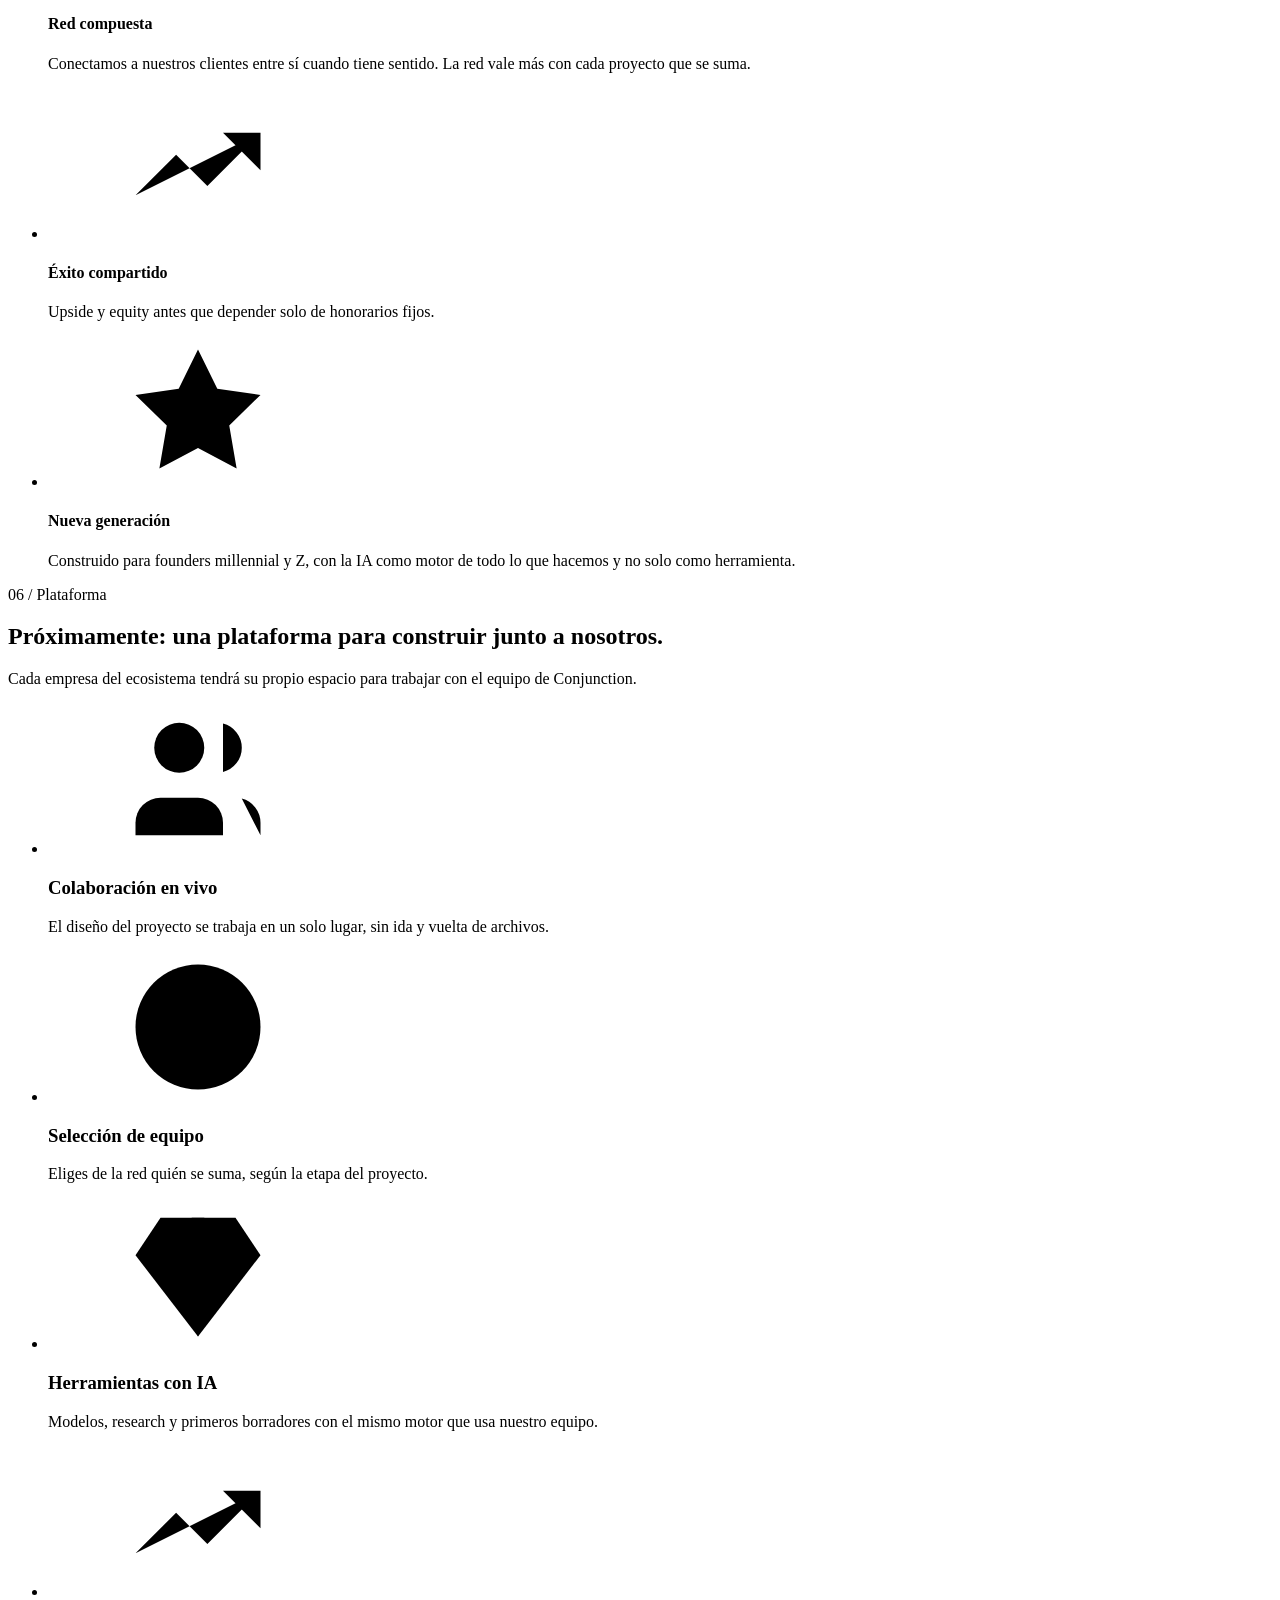
==== commit 5837b26f: "Remove Patricia Montes Canul from the specialist network Co-Authored-By: Claude Opus 5.5 <noreply@an" ====
--- a/site/index.html
+++ b/site/index.html
@@ -1,730 +1,717 @@
-<!doctype html>
-<html lang="es">
-<head>
-  <meta charset="utf-8">
-  <meta name="viewport" content="width=device-width, initial-scale=1">
-  <title>Conjunction Ecosystems — Consultoría estratégica, capital e incubación</title>
-  <meta name="description" content="Consultoría estratégica, venture capital e incubadora en México. Socios sénior potenciados por IA y una red de especialistas que se activa proyecto por proyecto.">
-  <meta name="theme-color" content="#F3F0E9">
-  <link rel="canonical" href="https://cjecosystems.com/">
-  <link rel="icon" href="/favicon.svg" type="image/svg+xml">
-
-  <meta property="og:type" content="website">
-  <meta property="og:site_name" content="Conjunction Ecosystems">
-  <meta property="og:locale" content="es_MX">
-  <meta property="og:title" content="Conjunction Ecosystems — Estrategia para el mundo que viene">
-  <meta property="og:description" content="El rigor de una firma grande, a la velocidad de un founder. Estrategia, capital e incubación.">
-  <meta property="og:url" content="https://cjecosystems.com/">
-  <meta property="og:image" content="https://cjecosystems.com/assets/img/hero-cdmx-day-1200.jpg">
-  <meta property="og:image:width" content="1200">
-  <meta property="og:image:height" content="675">
-  <meta name="twitter:card" content="summary_large_image">
-
-  <link rel="preconnect" href="https://fonts.googleapis.com">
-  <link rel="preconnect" href="https://fonts.gstatic.com" crossorigin>
-  <link href="https://fonts.googleapis.com/css2?family=Archivo:wdth,wght@62..125,400..800&display=swap" rel="stylesheet">
-  <link rel="stylesheet" href="/assets/css/site.css?v=20261022a">
-  <script>document.documentElement.classList.add('js');</script>
-
-  <script type="application/ld+json">
-  {
-    "@context": "https://schema.org",
-    "@type": "ProfessionalService",
-    "name": "Conjunction Ecosystems",
-    "alternateName": "CJE",
-    "url": "https://cjecosystems.com/",
-    "logo": "https://cjecosystems.com/favicon.svg",
-    "email": "hi@cjecosystems.com",
-    "areaServed": "MX",
-    "description": "Consultoría estratégica, venture capital e incubadora: socios sénior potenciados por IA y una red de especialistas que se activa proyecto por proyecto."
-  }
-  </script>
-</head>
-<body>
-  <svg width="0" height="0" style="position:absolute" aria-hidden="true" focusable="false">
-    <defs>
-      <symbol id="cje-ring" viewBox="0 0 160 160">
-        <g transform="translate(80,80)" fill="none" stroke-width="26">
-          <circle r="57" stroke="#3F6B52" stroke-dasharray="159.17 199" transform="rotate(180)"/>
-          <circle r="57" stroke="#B5566F" stroke-dasharray="159.17 199" transform="rotate(20)"/>
-        </g>
-      </symbol>
-      <symbol id="i-arrow" viewBox="0 0 24 24"><path d="M5 12h14M13 6l6 6-6 6"/></symbol>
-      <symbol id="i-out" viewBox="0 0 24 24"><path d="M7 17 17 7M8 7h9v9"/></symbol>
-      <symbol id="i-plus" viewBox="0 0 24 24"><path d="M12 5v14M5 12h14"/></symbol>
-      <symbol id="i-layers" viewBox="0 0 24 24"><path d="M12 2 2 7l10 5 10-5-10-5z"/><path d="m2 17 10 5 10-5"/><path d="m2 12 10 5 10-5"/></symbol>
-      <symbol id="i-trend" viewBox="0 0 24 24"><path d="M22 7 13.5 15.5l-5-5L2 17"/><path d="M16 7h6v6"/></symbol>
-      <symbol id="i-network" viewBox="0 0 24 24"><circle cx="12" cy="5" r="2.5"/><circle cx="5" cy="19" r="2.5"/><circle cx="19" cy="19" r="2.5"/><path d="M12 7.5v4M12 11.5 6.8 17M12 11.5l5.2 5.5"/></symbol>
-      <symbol id="i-users" viewBox="0 0 24 24"><path d="M16 21v-2a4 4 0 0 0-4-4H6a4 4 0 0 0-4 4v2"/><circle cx="9" cy="7" r="4"/><path d="M22 21v-2a4 4 0 0 0-3-3.87M16 3.13a4 4 0 0 1 0 7.75"/></symbol>
-      <symbol id="i-briefcase" viewBox="0 0 24 24"><rect x="2" y="7" width="20" height="14" rx="2"/><path d="M16 21V5a2 2 0 0 0-2-2h-4a2 2 0 0 0-2 2v16"/></symbol>
-      <symbol id="i-star" viewBox="0 0 24 24"><path d="m12 2 3.09 6.26L22 9.27l-5 4.87 1.18 6.88L12 17.77l-6.18 3.25L7 14.14 2 9.27l6.91-1.01L12 2z"/></symbol>
-      <symbol id="i-target" viewBox="0 0 24 24"><circle cx="12" cy="12" r="10"/><circle cx="12" cy="12" r="6"/><circle cx="12" cy="12" r="2"/></symbol>
-      <symbol id="i-gem" viewBox="0 0 24 24"><path d="M6 3h12l4 6-10 13L2 9z"/><path d="M11 3 8 9l4 13 4-13-3-6M2 9h20"/></symbol>
-    </defs>
-  </svg>
-
-  <a class="skip-link" href="#main" data-i18n="a11y.skip">Saltar al contenido</a>
-
-  <!-- ================= Header ================= -->
-  <header class="hdr" data-hdr>
-    <a class="brand" href="#top" aria-label="Conjunction Ecosystems, inicio">
-      <svg class="brand-mark" aria-hidden="true"><use href="#cje-ring"/></svg>
-      <span class="brand-word">Conjunction<span>Ecosystems</span></span>
-    </a>
-    <nav class="hdr-nav" id="primary-nav" aria-label="Principal">
-      <a href="#modelo" data-i18n="nav.model">Cómo trabajamos</a>
-      <a href="#lineas" data-i18n="nav.services">Qué hacemos</a>
-      <a href="#equipo" data-i18n="nav.team">Equipo</a>
-      <a href="#proyectos" data-i18n="nav.projects">Proyectos</a>
-      <a href="#nosotros" data-i18n="nav.about">Nosotros</a>
-      <a class="btn nav-cta" href="#contacto" data-i18n="cta.book">Agendar una charla</a>
-    </nav>
-    <div class="hdr-actions">
-      <div class="lang" role="group" aria-label="Idioma / Language">
-        <button type="button" data-lang="es" aria-pressed="true">ES</button>
-        <button type="button" data-lang="en" aria-pressed="false">EN</button>
-      </div>
-      <a class="btn hdr-cta" href="#contacto" data-i18n="cta.book">Agendar una charla</a>
-      <button class="menu-btn" type="button" aria-expanded="false" aria-controls="primary-nav" data-menu>
-        <span class="visually-hidden" data-i18n="a11y.menu">Abrir menú</span>
-        <span class="bar"></span><span class="bar"></span>
-      </button>
-    </div>
-  </header>
-
-  <main id="main">
-    <!-- ================= Intro: el video se abre desde el titular ================= -->
-    <section class="intro" id="top" data-scrub="intro" aria-labelledby="intro-title">
-      <div class="intro-stage">
-        <div class="intro-type">
-          <p class="kicker" data-i18n="hero.eyebrow">Consultoría · Capital · Incubación</p>
-          <h1 id="intro-title" class="mega">
-            <span class="mega-line" data-i18n="v3.t1">Estrategia</span>
-            <span class="mega-line"><span data-i18n="v3.t2a">para el</span> <span class="window" data-window aria-hidden="true"></span> <span data-i18n="v3.t2b">mundo</span></span>
-            <span class="mega-line" data-i18n="v3.t3">que viene.</span>
-          </h1>
-        </div>
-
-        <div class="intro-video" data-intro-video>
-          <video autoplay muted loop playsinline preload="auto" poster="/assets/img/hero-cdmx-day-1200.jpg" aria-hidden="true">
-            <source src="/assets/video/cdmx-drone-15809011.mp4" type="video/mp4">
-          </video>
-          <div class="intro-over">
-            <p class="over-lede"><span data-i18n="ov.l1">El rigor de una firma grande,</span><br><span data-i18n="ov.l2">a la velocidad de un founder.</span></p>
-            <p class="over-body" data-i18n="hero.lede">Socios sénior potenciados por IA. Una red de especialistas que se activa proyecto por proyecto.</p>
-            <div class="over-actions">
-              <a class="btn btn-lg" href="#contacto" data-i18n="cta.book">Agendar una charla</a>
-              <a class="link-ivory" href="#modelo"><span data-i18n="hero.cta2">Cómo trabajamos</span> <svg class="icon" aria-hidden="true"><use href="#i-arrow"/></svg></a>
-            </div>
-          </div>
-        </div>
-
-        <p class="scroll-cue" aria-hidden="true"><span></span>Scroll</p>
-      </div>
-    </section>
-
-    <!-- ================= 01 Mecanismo ================= -->
-    <section class="mech" id="modelo" data-scrub="mech" data-step="0" aria-labelledby="mech-title">
-      <div class="mech-stage">
-        <div class="mech-copy">
-          <p class="kicker kicker-forest"><span>01 /</span> <span data-i18n="eb.model">Cómo trabajamos</span></p>
-          <h2 id="mech-title" class="h2" data-i18n="model.title">No armamos un equipo de consultoría. Armamos el proyecto que tú necesitas.</h2>
-          <ol class="steps">
-            <li class="step" data-s="0"><span class="step-n">A</span><div><h3 data-i18n="st.a.h">La pirámide tradicional</h3><p data-i18n="st.a.p">Socio, manager, consultor senior y 3–4 analistas. Meses de trabajo y honorarios fijos.</p></div></li>
-            <li class="step" data-s="1"><span class="step-n">B</span><div><h3 data-i18n="st.b.h">Socios sénior al frente</h3><p data-i18n="st.b.p">La pirámide colapsa en socios con experiencia que dirigen el proyecto de punta a punta.</p></div></li>
-            <li class="step" data-s="2"><span class="step-n">C</span><div><h3 data-i18n="st.c.h">Potenciados por IA</h3><p data-i18n="st.c.p">Research, modelos y primeros entregables en días, no en semanas.</p></div></li>
-            <li class="step" data-s="3"><span class="step-n">D</span><div><h3 data-i18n="st.d.h">La red se activa cuando hace falta</h3><p data-i18n="st.d.p">Especialistas que ya resolvieron ese problema entran solo durante el tramo en que suman.</p></div></li>
-            <li class="step" data-s="4"><span class="step-n">E</span><div><h3 data-i18n="st.e.h">Ganamos cuando tú ganas</h3><p data-i18n="st.e.p">Evaluamos caso por caso el modelo que mejor encaja con cada proyecto. No cobramos por horas.</p></div></li>
-          </ol>
-        </div>
-
-        <div class="mech-diagram" aria-hidden="true">
-          <svg viewBox="0 0 600 560" class="diagram">
-            <g class="links">
-              <line x1="300" y1="280" x2="300" y2="70"/>
-              <line x1="300" y1="280" x2="482" y2="175"/>
-              <line x1="300" y1="280" x2="482" y2="385"/>
-              <line x1="300" y1="280" x2="300" y2="490"/>
-              <line x1="300" y1="280" x2="118" y2="385"/>
-              <line x1="300" y1="280" x2="118" y2="175"/>
-            </g>
-            <g class="pyramid">
-              <circle cx="300" cy="120" r="16"/>
-              <circle cx="300" cy="200" r="16"/>
-              <circle cx="300" cy="280" r="16"/>
-              <circle cx="210" cy="370" r="16"/><circle cx="270" cy="370" r="16"/><circle cx="330" cy="370" r="16"/><circle cx="390" cy="370" r="16"/>
-              <text x="330" y="125" data-i18n="dg.partner">Socio</text>
-              <text x="330" y="205">Manager</text>
-              <text x="330" y="285" data-i18n="dg.senior">Consultor senior</text>
-              <text x="300" y="420" text-anchor="middle" data-i18n="dg.analysts">3–4 analistas</text>
-            </g>
-            <g class="orbit">
-              <circle cx="300" cy="280" r="104"/>
-              <circle class="orbit-dot" cx="404" cy="280" r="7"/>
-              <text x="300" y="164" text-anchor="middle" class="orbit-label" data-i18n="dg.ai">IA</text>
-            </g>
-            <g class="core">
-              <use href="#cje-ring" x="240" y="220" width="120" height="120"/>
-              <text x="300" y="412" text-anchor="middle" class="core-label" data-i18n="dg.core">Socios sénior</text>
-            </g>
-            <g class="nodes">
-              <g class="node n-forest"><circle cx="300" cy="70" r="30"/><text x="300" y="30" text-anchor="middle" data-i18n="dg.n1">Finanzas y M&amp;A</text></g>
-              <g class="node n-rose"><circle cx="482" cy="175" r="30"/><text x="482" y="135" text-anchor="middle" data-i18n="dg.n2">Legal</text></g>
-              <g class="node n-forest"><circle cx="482" cy="385" r="30"/><text x="482" y="440" text-anchor="middle" data-i18n="dg.n3">Tecnología e IA</text></g>
-              <g class="node n-rose"><circle cx="300" cy="490" r="30"/><text x="300" y="545" text-anchor="middle" data-i18n="dg.n4">Marca y marketing</text></g>
-              <g class="node n-forest"><circle cx="118" cy="385" r="30"/><text x="118" y="440" text-anchor="middle" data-i18n="dg.n5">Arquitectura</text></g>
-              <g class="node n-rose"><circle cx="118" cy="175" r="30"/><text x="118" y="135" text-anchor="middle" data-i18n="dg.n6">Producto</text></g>
-            </g>
-            <g class="equity"><circle cx="300" cy="280" r="150"/></g>
-          </svg>
-        </div>
-      </div>
-    </section>
-
-    <!-- ================= 02 Líneas: scroll horizontal ================= -->
-    <section class="lines" id="lineas" data-scrub="lines" aria-labelledby="lines-title">
-      <div class="lines-stage">
-        <div class="lines-head">
-          <p class="kicker kicker-rose"><span>02 /</span> <span data-i18n="eb.services">Qué hacemos</span></p>
-          <h2 id="lines-title" class="h2"><span data-i18n="ln.h1">Tres líneas,</span><br><span data-i18n="ln.h2">un mismo ecosistema.</span></h2>
-        </div>
-        <div class="track" data-track>
-          <article class="panel" id="svc-strategy">
-            <figure class="panel-media"><img src="/assets/img/hero-cdmx-day-1200.jpg" alt="" loading="lazy" width="1200" height="675"></figure>
-            <div class="panel-body">
-              <p class="panel-tag tag-forest">Strategy</p>
-              <h3 class="panel-title" data-i18n="svc.s1.kind">Consultoría estratégica y management</h3>
-              <p data-i18n="ln.s1">Socios sénior al frente, no un equipo junior aprendiendo con tu presupuesto. Diagnóstico, modelos financieros, project finance y PMO.</p>
-            </div>
-          </article>
-          <article class="panel" id="svc-capital">
-            <figure class="panel-media"><img src="/assets/img/reforma-golden-800.jpg" alt="" loading="lazy" width="800" height="1203"></figure>
-            <div class="panel-body">
-              <p class="panel-tag tag-rose">Capital</p>
-              <h3 class="panel-title" data-i18n="ln.s2h">Venture capital con acompañamiento activo</h3>
-              <p data-i18n="ln.s2">Capital y estructura de fundraising para proyectos que ya validaron algo real. No solo un cheque.</p>
-            </div>
-          </article>
-          <article class="panel" id="svc-studio">
-            <figure class="panel-media"><img src="/assets/img/projects/tropical-trash-community.jpg" alt="" loading="lazy" width="760" height="760"></figure>
-            <div class="panel-body">
-              <p class="panel-tag tag-forest">Studio</p>
-              <h3 class="panel-title" data-i18n="ln.s3h">Incubadora: de la idea a un negocio que se sostiene solo</h3>
-              <p data-i18n="ln.s3">Tú te dedicas a crear; con la red armamos finanzas, marca, operación y todo lo que el negocio necesita.</p>
-              <div class="models">
-                <p class="models-label" data-i18n="md.label">Evaluamos caso por caso</p>
-                <ul class="models-list">
-                  <li>Shared profits + fee</li>
-                  <li>Only fee</li>
-                  <li>Fee + equity</li>
-                  <li>Only equity</li>
-                </ul>
-                <p class="models-note" data-i18n="md.note">Según cómo encaje cada proyecto dentro del ecosistema.</p>
-              </div>
-            </div>
-          </article>
-          <div class="panel panel-end">
-            <p class="end-line"><span data-i18n="ln.end1">Estrategia, capital e incubación no compiten entre sí:</span> <span class="gold" data-i18n="ln.end2">se retroalimentan.</span></p>
-            <a class="btn btn-lg" href="#contacto" data-i18n="cta.book">Agendar una charla</a>
-          </div>
-        </div>
-      </div>
-    </section>
-
-    <!-- ================= 03 Equipo ================= -->
-    <section class="sec" id="equipo" aria-labelledby="team-title">
-      <div class="sec-head" data-reveal>
-        <div>
-          <p class="kicker kicker-forest"><span>03 /</span> <span data-i18n="eb.team">Equipo</span></p>
-          <h2 id="team-title" class="h2" data-i18n="team.title">Socios que dirigen. Especialistas que ejecutan.</h2>
-        </div>
-        <!-- [TEXTO PENDIENTE — PÁRRAFO EQUIPO]
-             Cuando llegue el texto, reemplazar este comentario por:
-             <p class="lead" data-i18n="team.lead">Texto nuevo</p>
-             y actualizar la clave team.lead en assets/js/i18n.js para el inglés. -->
-      </div>
-
-      <ul class="partners">
-        <li class="partner" data-reveal>
-          <!-- [FOTO SOCIO: gustavo-reboredo] Foto actual. Para cambiarla: guardar la nueva (cuadrada, mínimo 640×640) en /assets/img/team/ con el mismo nombre de archivo. -->
-          <span class="portrait"><img src="/assets/img/team/gustavo-reboredo.jpg" alt="" width="320" height="320" loading="lazy"></span>
-          <h3 class="partner-name">Gustavo Reboredo</h3>
-          <p class="partner-role" data-i18n="team.role">Socio</p>
-          <p class="partner-bio" data-i18n="team.gr.bio">10 años de experiencia entre corporate finance y management consulting, con más de 20 proyectos de infraestructura, manufactura y farma para clientes internacionales. Ex IDOM, Sanofi y EY. MSc en Gestión de Proyectos Digitales y Consultoría por ESCP Business School.</p>
-          <a class="link" href="https://www.linkedin.com/in/gustavo-reboredo/" target="_blank" rel="noopener"><span>LinkedIn</span><svg class="icon" aria-hidden="true"><use href="#i-out"/></svg></a>
-        </li>
-        <li class="partner" data-reveal>
-          <!-- [FOTO SOCIO: sebastian-tena] Foto actual. Para cambiarla: guardar la nueva (cuadrada, mínimo 640×640) en /assets/img/team/ con el mismo nombre de archivo. -->
-          <span class="portrait"><img src="/assets/img/team/sebastian-tena.jpg" alt="" width="320" height="320" loading="lazy"></span>
-          <h3 class="partner-name">Sebastián Tena</h3>
-          <p class="partner-role" data-i18n="team.role">Socio</p>
-          <p class="partner-bio" data-i18n="team.st.bio">CEO de ePlata México, al frente de su expansión regional en transferencias de dinero y billeteras digitales multimoneda. Más de una década en servicios financieros y derecho corporativo, con foco en inclusión financiera.</p>
-          <a class="link" href="https://www.linkedin.com/in/sebasti%C3%A1n-tena-9617054a/" target="_blank" rel="noopener"><span>LinkedIn</span><svg class="icon" aria-hidden="true"><use href="#i-out"/></svg></a>
-        </li>
-        <li class="partner" data-reveal>
-          <!-- [FOTO SOCIO: michael-greenblatt] Foto actual. Para cambiarla: guardar la nueva (cuadrada, mínimo 640×640) en /assets/img/team/ con el mismo nombre de archivo. -->
-          <span class="portrait"><img src="/assets/img/team/michael-greenblatt.jpg" alt="" width="320" height="320" loading="lazy"></span>
-          <h3 class="partner-name">Michael Greenblatt</h3>
-          <p class="partner-role" data-i18n="team.role">Socio</p>
-          <p class="partner-bio" data-i18n="team.mg.bio">Fundador de Kitsune Law, con casi una década en derecho corporativo, venture law y venture capital. Guía a empresas en crecimiento a través de estructuras legales y regulatorias complejas.</p>
-          <a class="link" href="https://www.linkedin.com/in/michael-greenblatt-kitsunelaw/" target="_blank" rel="noopener"><span>LinkedIn</span><svg class="icon" aria-hidden="true"><use href="#i-out"/></svg></a>
-        </li>
-        <li class="partner" data-reveal>
-          <!-- [FOTO SOCIO: hamish-fraser] Para cambiarla: reemplazar /assets/img/team/hamish-fraser.jpg (cuadrada, mínimo 640×640). -->
-          <span class="portrait"><img src="/assets/img/team/hamish-fraser.jpg" alt="" width="400" height="400" loading="lazy"></span>
-          <h3 class="partner-name">Hamish Fraser</h3>
-          <p class="partner-role" data-i18n="team.role">Socio</p>
-          <p class="partner-bio" data-i18n="team.hf.bio">Lidera crecimiento, estrategia comercial y equipos multidisciplinarios en mercados internacionales. Trabaja en la intersección de ciberseguridad, identidad digital y transformación empresarial en Latinoamérica y Estados Unidos. Casi una década como diplomático australiano, con trayectoria en fintech, infraestructura y gobierno.</p>
-          <a class="link" href="https://www.linkedin.com/in/hrmfraser/" target="_blank" rel="noopener"><span>LinkedIn</span><svg class="icon" aria-hidden="true"><use href="#i-out"/></svg></a>
-        </li>
-      </ul>
-
-      <div class="network" id="especialistas">
-        <div class="network-head" data-reveal>
-          <h3 class="h3" data-i18n="net.title">Los especialistas</h3>
-          <p data-i18n="net.p1">No mantenemos una estructura fija esperando trabajo. Cada proyecto arma su propio equipo con profesionales que ya resolvieron ese problema antes, y que entran solo durante el tramo en que hacen falta.</p>
-          <p data-i18n="net.p2">Su esquema se define por proyecto y puede incluir equity, igual que el nuestro.</p>
-        </div>
-
-        <div class="network-lists">
-          <div class="network-group">
-            <h4 class="kicker kicker-forest group-label" data-i18n="net.people">Personas</h4>
-            <details class="acc">
-              <summary>
-                <span class="portrait portrait-sm"><img src="/assets/img/team/aaron-berneking.jpg" alt="" width="320" height="320" loading="lazy"></span>
-                <span class="acc-title"><span class="acc-name">Aaron Berneking</span><span class="acc-meta" data-i18n="net.ab.tag">Estrategia e insights</span></span>
-                <span class="acc-icon" aria-hidden="true"><svg><use href="#i-plus"/></svg></span>
-              </summary>
-              <div class="acc-body">
-                <p data-i18n="net.ab.p">Estrategia y research en Ipsos Strategy3: market sizing, brand strategy, trends &amp; foresight e IA generativa aplicada a segmentación de audiencias. Lidera equipos en proyectos de estrategia y crecimiento para clientes Fortune 100 en finanzas, tecnología, entretenimiento y energía.</p>
-                <a class="link" href="https://www.linkedin.com/in/aaronberneking/" target="_blank" rel="noopener"><span>LinkedIn</span><svg class="icon" aria-hidden="true"><use href="#i-out"/></svg></a>
-              </div>
-            </details>
-            <details class="acc">
-              <summary>
-                <span class="portrait portrait-sm"><img src="/assets/img/team/alex-johnson.jpg" alt="" width="320" height="320" loading="lazy"></span>
-                <span class="acc-title"><span class="acc-name">Alex Johnson</span><span class="acc-meta" data-i18n="net.aj.tag">Arquitectura de redes · Cloud e IA/ML</span></span>
-                <span class="acc-icon" aria-hidden="true"><svg><use href="#i-plus"/></svg></span>
-              </summary>
-              <div class="acc-body">
-                <ul class="acc-list">
-                  <li data-i18n="net.aj.l1">Cofundador de Turnstyle Solutions, adquirida por Yelp en 2018 por USD 20M.</li>
-                  <li data-i18n="net.aj.l2">Redes inalámbricas en más de 500 ubicaciones (Yum Brands, Subway, Cara Foods, Pernod Ricard).</li>
-                  <li data-i18n="net.aj.l3">Red IoT de más de 400 sensores de riego en más de 50 viñedos de Napa, Sonoma y California.</li>
-                  <li data-i18n="net.aj.l4">WiFi público a escala ciudad en London, Ontario, activo hasta hoy.</li>
-                </ul>
-                <a class="link" href="https://www.linkedin.com/in/aalexjjohnson/" target="_blank" rel="noopener"><span>LinkedIn</span><svg class="icon" aria-hidden="true"><use href="#i-out"/></svg></a>
-              </div>
-            </details>
-            <details class="acc">
-              <summary>
-                <span class="portrait portrait-sm"><img src="/assets/img/team/patricia-montes-canul.jpg" alt="" width="320" height="320" loading="lazy"></span>
-                <span class="acc-title"><span class="acc-name">Patricia Montes Canul</span><span class="acc-meta" data-i18n="net.pm.tag">Diseño y estrategia de producto</span></span>
-                <span class="acc-icon" aria-hidden="true"><svg><use href="#i-plus"/></svg></span>
-              </summary>
-              <div class="acc-body">
-                <p data-i18n="net.pm.p">Product design y estrategia de productos digitales con IA, basados en datos y enfocados en conversión y crecimiento.</p>
-                <div class="link-row">
-                  <a class="link" href="https://patriciacanuldesign.com/about" target="_blank" rel="noopener"><span data-i18n="net.portfolio">Portafolio</span><svg class="icon" aria-hidden="true"><use href="#i-out"/></svg></a>
-                  <a class="link" href="https://www.linkedin.com/in/patriciamontescanul/" target="_blank" rel="noopener"><span>LinkedIn</span><svg class="icon" aria-hidden="true"><use href="#i-out"/></svg></a>
-                </div>
-              </div>
-            </details>
-            <details class="acc">
-              <summary>
-                <span class="portrait portrait-sm"><img src="/assets/img/team/megha-kraft.jpg" alt="" width="320" height="320" loading="lazy"></span>
-                <span class="acc-title"><span class="acc-name">Megha Kraft</span><span class="acc-meta" data-i18n="net.mk.tag">Dirección creativa y branding</span></span>
-                <span class="acc-icon" aria-hidden="true"><svg><use href="#i-plus"/></svg></span>
-              </summary>
-              <div class="acc-body">
-                <ul class="acc-list">
-                  <li data-i18n="net.mk.l1">Casi 15 años en dirección creativa y desarrollo de marca: campañas y contenido multiplataforma.</li>
-                  <li data-i18n="net.mk.l2">Directora creativa de Tropical Trash y cofundadora de The Creative Hotline.</li>
-                  <li data-i18n="net.mk.l3">Dirección creativa para Nike, Ulta Beauty, Team USA y la WNBA.</li>
-                </ul>
-                <a class="link" href="https://meghamegha.com/" target="_blank" rel="noopener"><span data-i18n="net.portfolio">Portafolio</span><svg class="icon" aria-hidden="true"><use href="#i-out"/></svg></a>
-              </div>
-            </details>
-          </div>
-
-          <div class="network-group">
-            <h4 class="kicker kicker-rose group-label" data-i18n="net.companies">Empresas aliadas</h4>
-            <details class="acc">
-              <summary>
-                <span class="acc-title"><span class="acc-name">Concourse</span><span class="acc-meta" data-i18n="net.cc.tag">IA para finanzas corporativas</span></span>
-                <span class="acc-icon" aria-hidden="true"><svg><use href="#i-plus"/></svg></span>
-              </summary>
-              <div class="acc-body acc-flush">
-                <p data-i18n="net.cc.p">Plataforma de IA para departamentos de finanzas corporativas: automatiza procesos financieros complejos a escala empresarial.</p>
-                <a class="link" href="https://www.concourse.ai/" target="_blank" rel="noopener"><span>concourse.ai</span><svg class="icon" aria-hidden="true"><use href="#i-out"/></svg></a>
-              </div>
-            </details>
-            <details class="acc">
-              <summary>
-                <span class="acc-title"><span class="acc-name">zenda.</span><span class="acc-meta" data-i18n="net.zd.tag">Growth, paid media y data &amp; AI</span></span>
-                <span class="acc-icon" aria-hidden="true"><svg><use href="#i-plus"/></svg></span>
-              </summary>
-              <div class="acc-body acc-flush">
-                <p data-i18n="net.zd.p">Agencia de growth especializada en paid media, martech y data &amp; AI: estrategias de alto impacto sobre canales pagados y el stack de marketing.</p>
-                <a class="link" href="https://zenda.com.ar/" target="_blank" rel="noopener"><span>zenda.com.ar</span><svg class="icon" aria-hidden="true"><use href="#i-out"/></svg></a>
-              </div>
-            </details>
-            <details class="acc">
-              <summary>
-                <span class="acc-title"><span class="acc-name">The Creative Hotline</span><span class="acc-meta" data-i18n="net.ch.tag">Dirección creativa on-demand</span></span>
-                <span class="acc-icon" aria-hidden="true"><svg><use href="#i-plus"/></svg></span>
-              </summary>
-              <div class="acc-body acc-flush">
-                <p data-i18n="net.ch.p">Dirección creativa senior on-demand, sin retainers ni compromisos: sesiones de estrategia creativa para founders, marcas y creadores. Con sede en Venice, CA, y clientes en todo el mundo.</p>
-                <a class="link" href="https://www.thecreativehotline.com/" target="_blank" rel="noopener"><span>thecreativehotline.com</span><svg class="icon" aria-hidden="true"><use href="#i-out"/></svg></a>
-              </div>
-            </details>
-          </div>
-        </div>
-      </div>
-    </section>
-
-    <!-- ================= 04 Proyectos =================
-         Cómo sumar un proyecto: copiá un par completo (botón .pcard + bloque .pdetail),
-         cambiá el id del detalle (pd-...) y el aria-controls del botón para que coincidan,
-         y editá los textos. Para el inglés, agregá las claves nuevas en assets/js/i18n.js.
-         Solo se abre un detalle a la vez; no hay que tocar el JavaScript. -->
-    <section class="sec" id="proyectos" aria-labelledby="proj-title">
-      <div class="sec-head" data-reveal>
-        <div>
-          <p class="kicker kicker-rose"><span>04 /</span> <span data-i18n="eb.projects">Proyectos</span></p>
-          <h2 id="proj-title" class="h2" data-i18n="proj.title">Proyectos del ecosistema.</h2>
-        </div>
-        <p class="lead" data-i18n="proj.lead">Empresas y proyectos donde Conjunction participa activamente, no solo como asesor: también como socio.</p>
-      </div>
-
-      <div class="pgrid" data-projects>
-
-        <!-- ---------- ROCCA ---------- -->
-        <button class="pcard" type="button" aria-expanded="false" aria-controls="pd-rocca" data-reveal>
-          <span class="pcard-media pcard-photo"><img src="/assets/img/projects/rocca-01.jpg" alt="" width="480" height="228" loading="lazy"></span>
-          <span class="pcard-name">ROCCA</span>
-          <span class="pcard-rows">
-            <span class="prow"><span class="pk" data-i18n="pj.k.sector">Sector</span><span class="pv" data-i18n="pj.rocca.sector">Real estate</span></span>
-            <span class="prow"><span class="pk" data-i18n="pj.k.loc">Ubicación</span><span class="pv">Puerto Escondido, Oaxaca</span></span>
-            <span class="prow"><span class="pk" data-i18n="pj.k.line">Línea</span><span class="pv">Conjunction Strategy</span></span>
-          </span>
-          <span class="pcard-foot"><span class="pill pill-forest" data-i18n="proj.rocca.status">En desarrollo</span><span class="pcard-more"><span data-i18n="pj.view">Ver proyecto</span><span class="pcard-plus" aria-hidden="true"><svg><use href="#i-plus"/></svg></span></span></span>
-        </button>
-        <div class="pdetail" id="pd-rocca" role="region" aria-labelledby="pd-rocca-title" hidden>
-          <button class="pclose" type="button" data-pclose><span data-i18n="pj.close">Cerrar</span><svg class="icon" aria-hidden="true"><use href="#i-plus"/></svg></button>
-          <div class="pdetail-grid">
-            <figure class="pdetail-media">
-              <img src="/assets/img/projects/rocca-01.jpg" alt="Render de ROCCA: edificio escalonado con terrazas vegetadas entre la selva" width="480" height="228" loading="lazy">
-            </figure>
-            <div class="pdetail-body">
-              <h3 id="pd-rocca-title" class="pdetail-name">ROCCA</h3>
-              <p class="pdetail-tag" data-i18n="proj.rocca.tag">Entre selva y cielo</p>
-              <p class="pdetail-desc" data-i18n="proj.rocca.desc">Desarrollo residencial en La Punta, Puerto Escondido, a 600 m de la playa. Es el proyecto ancla de Estudio Carroll, estudio de arquitectura publicado en ArchDaily, Architectural Record, Designboom y Arquine, y el primer caso de validación del modelo Conjunction.</p>
-              <dl class="specs">
-                <div><dt data-i18n="proj.rocca.k1">Departamentos</dt><dd>14</dd></div>
-                <div><dt data-i18n="proj.rocca.k2">Disponibles</dt><dd>11</dd></div>
-                <div><dt data-i18n="proj.rocca.k3">Superficie</dt><dd>65–192 m²</dd></div>
-                <div><dt data-i18n="proj.rocca.k4">Entrega</dt><dd data-i18n="proj.rocca.v4">Jun 2028</dd></div>
-              </dl>
-              <div class="link-row">
-                <a class="link" href="https://www.estudiocarroll.com" target="_blank" rel="noopener"><span>Estudio Carroll</span><svg class="icon" aria-hidden="true"><use href="#i-out"/></svg></a>
-                <a class="link" href="https://www.instagram.com/rocca.pxm/" target="_blank" rel="noopener"><span>Instagram ROCCA</span><svg class="icon" aria-hidden="true"><use href="#i-out"/></svg></a>
-              </div>
-            </div>
-          </div>
-        </div>
-
-        <!-- ---------- B•Joung Hair Studio ---------- -->
-        <button class="pcard" type="button" aria-expanded="false" aria-controls="pd-bjoung" data-reveal>
-          <!-- [LOGO B•JOUNG] Cuando llegue el vectorial: reemplazar el span.plogo-text por
-               <img src="/assets/img/projects/bjoung-logo.svg" alt="" width="..." height="...">.
-               El fondo queda en Ivory Linen; no usar el degradado violeta-cian de su marca. -->
-          <span class="pcard-media pcard-logo"><span class="plogo-text">B•Joung<span>Hair Studio</span></span></span>
-          <span class="pcard-name">B•Joung Hair Studio</span>
-          <span class="pcard-rows">
-            <span class="prow"><span class="pk" data-i18n="pj.k.sector">Sector</span><span class="pv">Beauty &amp; wellness</span></span>
-            <span class="prow"><span class="pk" data-i18n="pj.k.loc">Ubicación</span><span class="pv">Perisur, CDMX</span></span>
-            <span class="prow"><span class="pk" data-i18n="pj.k.line">Línea</span><span class="pv">Conjunction Strategy</span></span>
-          </span>
-          <span class="pcard-foot"><span class="pill pill-rose" data-i18n="pj.bj.status">En curso</span><span class="pcard-more"><span data-i18n="pj.view">Ver proyecto</span><span class="pcard-plus" aria-hidden="true"><svg><use href="#i-plus"/></svg></span></span></span>
-        </button>
-        <div class="pdetail" id="pd-bjoung" role="region" aria-labelledby="pd-bjoung-title" hidden>
-          <button class="pclose" type="button" data-pclose><span data-i18n="pj.close">Cerrar</span><svg class="icon" aria-hidden="true"><use href="#i-plus"/></svg></button>
-          <div class="pdetail-grid">
-            <div class="pdetail-body">
-              <h3 id="pd-bjoung-title" class="pdetail-name">B•Joung Hair Studio</h3>
-              <p class="pdetail-tag">Beauty &amp; wellness · Perisur, CDMX</p>
-              <p class="pdetail-desc" data-i18n="pj.bj.desc">B•Joung es un estudio de cabello y uñas de alto nivel en el sur de la Ciudad de México. Trabajamos con su equipo en una hoja de ruta ejecutiva para llevar el negocio a su siguiente etapa: del mercado y el posicionamiento al portafolio, el talento, la experiencia del cliente y el relanzamiento de la marca.</p>
-              <div class="link-row">
-                <a class="link" href="https://www.instagram.com/bjoung_oficial" target="_blank" rel="noopener"><span>Instagram</span><svg class="icon" aria-hidden="true"><use href="#i-out"/></svg></a>
-                <a class="link" href="https://bjounghairstudio.site.agendapro.com/mx" target="_blank" rel="noopener"><span data-i18n="pj.bj.book">Reservas</span><svg class="icon" aria-hidden="true"><use href="#i-out"/></svg></a>
-              </div>
-            </div>
-            <div class="pdetail-side">
-              <h4 class="kicker kicker-rose scope-label" data-i18n="pj.scope">Alcance</h4>
-              <ol class="scope">
-                <li data-i18n="pj.bj.s1">Diagnóstico estratégico</li>
-                <li data-i18n="pj.bj.s2">Mercado y cliente objetivo</li>
-                <li data-i18n="pj.bj.s3">Competencia y posicionamiento</li>
-                <li data-i18n="pj.bj.s4">Servicios, pricing y portafolio</li>
-                <li data-i18n="pj.bj.s5">Organización y talento</li>
-                <li data-i18n="pj.bj.s6">Operación y experiencia del cliente</li>
-                <li data-i18n="pj.bj.s7">Marca, reputación y relanzamiento</li>
-              </ol>
-            </div>
-          </div>
-          <!-- GALERÍA B•JOUNG — pendiente. Cuando lleguen las fotos, guardarlas en
-               /assets/img/projects/ y descomentar este bloque:
-          <div class="pgallery">
-            <figure><img src="/assets/img/projects/bjoung-1.jpg" alt="[FOTO B•JOUNG 1]" loading="lazy"></figure>
-            <figure><img src="/assets/img/projects/bjoung-2.jpg" alt="[FOTO B•JOUNG 2]" loading="lazy"></figure>
-            <figure><img src="/assets/img/projects/bjoung-3.jpg" alt="[FOTO B•JOUNG 3]" loading="lazy"></figure>
-          </div>
-          -->
-        </div>
-
-        <!-- ---------- Hype Productions ---------- -->
-        <!-- [LÍNEA HYPE PRODUCTIONS] pendiente: cuando se defina, agregar la fila "Línea" como en ROCCA. -->
-        <button class="pcard" type="button" aria-expanded="false" aria-controls="pd-hype" data-reveal>
-          <span class="pcard-media pcard-logo"><img class="logo-blend" src="/assets/img/projects/hype-productions-logo.jpg" alt="" width="1080" height="1080" loading="lazy"></span>
-          <span class="pcard-name">Hype Productions</span>
-          <span class="pcard-rows">
-            <span class="prow"><span class="pk" data-i18n="pj.k.sector">Sector</span><span class="pv" data-i18n="pj.hype.sector">Experiencias, hospitalidad y cultura</span></span>
-            <span class="prow"><span class="pk" data-i18n="pj.k.loc">Ubicación</span><span class="pv" data-i18n="proj.la.loc">Ciudad de México</span></span>
-          </span>
-          <span class="pcard-foot"><span class="pill pill-forest" data-i18n="pj.bj.status">En curso</span><span class="pcard-more"><span data-i18n="pj.view">Ver proyecto</span><span class="pcard-plus" aria-hidden="true"><svg><use href="#i-plus"/></svg></span></span></span>
-        </button>
-        <div class="pdetail" id="pd-hype" role="region" aria-labelledby="pd-hype-title" hidden>
-          <button class="pclose" type="button" data-pclose><span data-i18n="pj.close">Cerrar</span><svg class="icon" aria-hidden="true"><use href="#i-plus"/></svg></button>
-          <div class="pdetail-grid pdetail-single">
-            <div class="pdetail-body">
-              <h3 id="pd-hype-title" class="pdetail-name">Hype Productions</h3>
-              <p class="pdetail-tag" data-i18n="pj.hype.tag">Experiencias · Ciudad de México</p>
-              <p class="pdetail-desc" data-i18n="pj.hype.desc">Estudio de experiencias creativas en la Ciudad de México que cruza hospitalidad, cultura, comida y música: eventos propios como Sin Señal y Café Cerrero, experiencias a medida para grupos y espacios, y la programación completa de restaurantes, galerías y venues.</p>
-              <div class="link-row">
-                <a class="link" href="https://www.hypeproductionscdmx.com" target="_blank" rel="noopener"><span>hypeproductionscdmx.com</span><svg class="icon" aria-hidden="true"><use href="#i-out"/></svg></a>
-                <a class="link" href="https://www.instagram.com/hypeproductionscdmx" target="_blank" rel="noopener"><span>Instagram</span><svg class="icon" aria-hidden="true"><use href="#i-out"/></svg></a>
-              </div>
-            </div>
-          </div>
-        </div>
-
-        <!-- ---------- Bamboo Global ---------- -->
-        <!-- [LÍNEA BAMBOO GLOBAL] pendiente: cuando se defina, agregar la fila "Línea" como en ROCCA. -->
-        <button class="pcard" type="button" aria-expanded="false" aria-controls="pd-bamboo" data-reveal>
-          <span class="pcard-media pcard-logo"><img src="/assets/img/projects/bamboo-global-logo.png" alt="" width="260" height="260" loading="lazy"></span>
-          <span class="pcard-name">Bamboo Global</span>
-          <span class="pcard-rows">
-            <span class="prow"><span class="pk" data-i18n="pj.k.sector">Sector</span><span class="pv" data-i18n="pj.bamboo.sector">Hospitalidad y F&amp;B</span></span>
-            <span class="prow"><span class="pk" data-i18n="pj.k.loc">Ubicación</span><span class="pv" data-i18n="proj.bamboo.loc">Tulum → Ciudad de México</span></span>
-          </span>
-          <span class="pcard-foot"><span class="pill pill-forest" data-i18n="proj.bamboo.status">Expansión en curso</span><span class="pcard-more"><span data-i18n="pj.view">Ver proyecto</span><span class="pcard-plus" aria-hidden="true"><svg><use href="#i-plus"/></svg></span></span></span>
-        </button>
-        <div class="pdetail" id="pd-bamboo" role="region" aria-labelledby="pd-bamboo-title" hidden>
-          <button class="pclose" type="button" data-pclose><span data-i18n="pj.close">Cerrar</span><svg class="icon" aria-hidden="true"><use href="#i-plus"/></svg></button>
-          <div class="pdetail-grid pdetail-single">
-            <div class="pdetail-body">
-              <h3 id="pd-bamboo-title" class="pdetail-name">Bamboo Global</h3>
-              <p class="pdetail-tag" data-i18n="proj.bamboo.loc">Tulum → Ciudad de México</p>
-              <p class="pdetail-desc" data-i18n="proj.bamboo.desc">Chef privado a domicilio para rentas vacacionales y villas de lujo, validado en Tulum. La expansión a CDMX apunta a Roma, Condesa, Polanco y Santa Fe.</p>
-            </div>
-          </div>
-        </div>
-
-        <!-- ---------- Tropical Trash ---------- -->
-        <!-- [LÍNEA TROPICAL TRASH] pendiente. -->
-        <button class="pcard" type="button" aria-expanded="false" aria-controls="pd-tt" data-reveal>
-          <span class="pcard-media pcard-logo"><img class="logo-art" src="/assets/img/projects/tropical-trash-logo.png" alt="" width="320" height="199" loading="lazy"></span>
-          <span class="pcard-name">Tropical Trash</span>
-          <span class="pcard-rows">
-            <span class="prow"><span class="pk" data-i18n="pj.k.sector">Sector</span><span class="pv" data-i18n="pj.tt.sector">Sostenibilidad y consumo</span></span>
-            <span class="prow"><span class="pk" data-i18n="pj.k.loc">Ubicación</span><span class="pv">Puerto Escondido · Venice Beach, CA</span></span>
-          </span>
-          <span class="pcard-foot"><span class="pill pill-rose" data-i18n="proj.tt.status">Activo</span><span class="pcard-more"><span data-i18n="pj.view">Ver proyecto</span><span class="pcard-plus" aria-hidden="true"><svg><use href="#i-plus"/></svg></span></span></span>
-        </button>
-        <div class="pdetail" id="pd-tt" role="region" aria-labelledby="pd-tt-title" hidden>
-          <button class="pclose" type="button" data-pclose><span data-i18n="pj.close">Cerrar</span><svg class="icon" aria-hidden="true"><use href="#i-plus"/></svg></button>
-          <div class="pdetail-grid">
-            <figure class="pdetail-media">
-              <img src="/assets/img/projects/tropical-trash-community.jpg" alt="Comunidad de Tropical Trash en Puerto Escondido" width="760" height="760" loading="lazy">
-            </figure>
-            <div class="pdetail-body">
-              <h3 id="pd-tt-title" class="pdetail-name">Tropical Trash</h3>
-              <p class="pdetail-tag">Puerto Escondido · Venice Beach, CA</p>
-              <p class="pdetail-desc" data-i18n="proj.tt.desc">Un proyecto de reciclaje disfrazado de marca de surf: el 10% de cada venta financia contenedores, recolección y clasificación, en alianza con Comunidad NIT.</p>
-              <div class="link-row">
-                <a class="link" href="https://tropicaltrash.co/" target="_blank" rel="noopener"><span>tropicaltrash.co</span><svg class="icon" aria-hidden="true"><use href="#i-out"/></svg></a>
-                <a class="link" href="https://www.instagram.com/tropical.trash" target="_blank" rel="noopener"><span>Instagram</span><svg class="icon" aria-hidden="true"><use href="#i-out"/></svg></a>
-              </div>
-            </div>
-          </div>
-        </div>
-
-        <!-- ---------- Live-Act ---------- -->
-        <!-- [LÍNEA LIVE-ACT] pendiente. -->
-        <button class="pcard" type="button" aria-expanded="false" aria-controls="pd-la" data-reveal>
-          <span class="pcard-media pcard-logo"><img src="/assets/img/projects/live-act-logo.png" alt="" width="160" height="143" loading="lazy"></span>
-          <span class="pcard-name">Live-Act</span>
-          <span class="pcard-rows">
-            <span class="prow"><span class="pk" data-i18n="pj.k.sector">Sector</span><span class="pv" data-i18n="pj.la.sector">Fintech y eventos en vivo</span></span>
-            <span class="prow"><span class="pk" data-i18n="pj.k.loc">Ubicación</span><span class="pv" data-i18n="proj.la.loc">Ciudad de México</span></span>
-          </span>
-          <span class="pcard-foot"><span class="pill pill-forest" data-i18n="proj.la.status">Rediseño en curso</span><span class="pcard-more"><span data-i18n="pj.view">Ver proyecto</span><span class="pcard-plus" aria-hidden="true"><svg><use href="#i-plus"/></svg></span></span></span>
-        </button>
-        <div class="pdetail" id="pd-la" role="region" aria-labelledby="pd-la-title" hidden>
-          <button class="pclose" type="button" data-pclose><span data-i18n="pj.close">Cerrar</span><svg class="icon" aria-hidden="true"><use href="#i-plus"/></svg></button>
-          <div class="pdetail-grid pdetail-single">
-            <div class="pdetail-body">
-              <h3 id="pd-la-title" class="pdetail-name">Live-Act</h3>
-              <p class="pdetail-tag" data-i18n="proj.la.loc">Ciudad de México</p>
-              <p class="pdetail-desc" data-i18n="proj.la.desc">Rediseño de una app de pagos cashless para eventos en vivo: wallet, recarga por CLABE y pago con NFC o QR, sin pulseras ni hardware especial.</p>
-              <div class="link-row">
-                <a class="link" href="https://www.live-act.com/" target="_blank" rel="noopener"><span>live-act.com</span><svg class="icon" aria-hidden="true"><use href="#i-out"/></svg></a>
-              </div>
-            </div>
-          </div>
-        </div>
-
-      </div>
-
-      <aside class="callout" aria-labelledby="inv-title" data-reveal>
-        <div>
-          <h3 id="inv-title" class="callout-title" data-i18n="inv.title">¿Te interesa participar en estos proyectos?</h3>
-          <p data-i18n="inv.p">La inversión directa en el equity de los proyectos del ecosistema se abrirá en una próxima etapa. Mientras tanto, escríbenos y te contamos cómo participar.</p>
-        </div>
-        <a class="btn btn-outline" href="#contacto" data-interest="invest" data-i18n="inv.cta">Hablar sobre inversión</a>
-      </aside>
-    </section>
-
-    <!-- ================= 05 Nosotros ================= -->
-    <section class="sec" id="nosotros" aria-labelledby="about-title">
-      <div class="sec-head sec-head-single" data-reveal>
-        <p class="kicker kicker-forest"><span>05 /</span> <span data-i18n="eb.about">Nosotros</span></p>
-        <h2 id="about-title" class="visually-hidden" data-i18n="about.title">Misión, visión y valores</h2>
-      </div>
-      <div class="statements">
-        <div class="statement" data-reveal>
-          <h3 class="statement-label label-forest" data-i18n="about.m.h">Misión</h3>
-          <p class="statement-text" data-i18n="about.m.p">Democratizar el acceso a consultoría de nivel corporativo, con el estándar de las grandes firmas a la velocidad y el costo de un founder, para que startups y pequeñas empresas puedan construir en vez de resolver solas lo que no saben hacer.</p>
-        </div>
-        <div class="statement" data-reveal>
-          <h3 class="statement-label label-rose" data-i18n="about.v.h">Visión</h3>
-          <p class="statement-text" data-i18n="about.v.p">Ser la red que conecta talento, capital e inteligencia artificial, para que cualquier creador con un proyecto sólido tenga el mismo soporte estratégico y operativo que hoy solo pueden pagar las grandes corporaciones.</p>
-        </div>
-      </div>
-
-      <h3 class="h3 values-title" data-i18n="about.values" data-reveal>Lo que nos guía</h3>
-      <ul class="values">
-        <li class="card value" data-reveal><span class="badge badge-forest"><svg aria-hidden="true"><use href="#i-users"/></svg></span><h4 data-i18n="val.1.h">Democratizar el acceso</h4><p data-i18n="val.1.p">Que construir algo no dependa de poder pagar un equipo de ocho consultores.</p></li>
-        <li class="card value" data-reveal><span class="badge badge-rose"><svg aria-hidden="true"><use href="#i-briefcase"/></svg></span><h4 data-i18n="val.2.h">Que cada quien haga lo suyo</h4><p data-i18n="val.2.p">Los creadores se dedican a crear. Nosotros nos encargamos del resto, desde project finance hasta marketing y RRHH.</p></li>
-        <li class="card value" data-reveal><span class="badge badge-forest"><svg aria-hidden="true"><use href="#i-layers"/></svg></span><h4 data-i18n="val.3.h">El equipo que hace falta</h4><p data-i18n="val.3.p">Estructuras armadas para cada proyecto, en vez de procesos rígidos heredados de la consultoría tradicional.</p></li>
-        <li class="card value" data-reveal><span class="badge badge-rose"><svg aria-hidden="true"><use href="#i-network"/></svg></span><h4 data-i18n="val.4.h">Red compuesta</h4><p data-i18n="val.4.p">Conectamos a nuestros clientes entre sí cuando tiene sentido. La red vale más con cada proyecto que se suma.</p></li>
-        <li class="card value" data-reveal><span class="badge badge-forest"><svg aria-hidden="true"><use href="#i-trend"/></svg></span><h4 data-i18n="val.5.h">Éxito compartido</h4><p data-i18n="val.5.p">Upside y equity antes que depender solo de honorarios fijos.</p></li>
-        <li class="card value" data-reveal><span class="badge badge-rose"><svg aria-hidden="true"><use href="#i-star"/></svg></span><h4 data-i18n="val.6.h">Nueva generación</h4><p data-i18n="val.6.p">Construido para founders millennial y Z, con la IA como motor de todo lo que hacemos y no solo como herramienta.</p></li>
-      </ul>
-    </section>
-
-    <!-- ================= 06 Plataforma ================= -->
-    <section class="sec platform" aria-labelledby="plat-title">
-      <div class="platform-inner">
-        <div data-reveal>
-          <p class="kicker kicker-rose"><span>06 /</span> <span data-i18n="eb.platform">Plataforma</span></p>
-          <h2 id="plat-title" class="h2" data-i18n="plat.title">Próximamente: una plataforma para construir junto a nosotros.</h2>
-          <p class="lead" data-i18n="plat.lead">Cada empresa del ecosistema tendrá su propio espacio para trabajar con el equipo de Conjunction.</p>
-        </div>
-        <ul class="plat-list">
-          <li data-reveal><svg class="line-icon line-forest" aria-hidden="true"><use href="#i-users"/></svg><div><h3 data-i18n="plat.1.h">Colaboración en vivo</h3><p data-i18n="plat.1.p">El diseño del proyecto se trabaja en un solo lugar, sin ida y vuelta de archivos.</p></div></li>
-          <li data-reveal><svg class="line-icon line-rose" aria-hidden="true"><use href="#i-target"/></svg><div><h3 data-i18n="plat.2.h">Selección de equipo</h3><p data-i18n="plat.2.p">Eliges de la red quién se suma, según la etapa del proyecto.</p></div></li>
-          <li data-reveal><svg class="line-icon line-forest" aria-hidden="true"><use href="#i-gem"/></svg><div><h3 data-i18n="plat.3.h">Herramientas con IA</h3><p data-i18n="plat.3.p">Modelos, research y primeros borradores con el mismo motor que usa nuestro equipo.</p></div></li>
-          <li data-reveal><svg class="line-icon line-rose" aria-hidden="true"><use href="#i-trend"/></svg><div><h3 data-i18n="plat.4.h">Seguimiento</h3><p data-i18n="plat.4.p">El estado del proyecto y la relación de equity, siempre visibles.</p></div></li>
-        </ul>
-      </div>
-    </section>
-
-    <!-- ================= 07 Contacto ================= -->
-    <section class="sec contact" id="contacto" aria-labelledby="contact-title">
-      <p class="kicker kicker-forest" data-reveal><span>07 /</span> <span data-i18n="eb.contact">Contacto</span></p>
-      <h2 id="contact-title" class="mega mega-contact" data-reveal data-i18n="contact.title">Hablemos de tu proyecto.</h2>
-      <div class="contact-grid">
-        <div class="contact-copy" data-reveal>
-          <p class="lead" data-i18n="contact.lead">Estrategia, capital o incubación: cuéntanos en qué etapa estás y lo vemos juntos. Respondemos personalmente.</p>
-          <a class="contact-email" href="mailto:hi@cjecosystems.com">hi@cjecosystems.com</a>
-          <figure class="contact-media">
-            <img src="/assets/img/reforma-golden-1600.jpg" srcset="/assets/img/reforma-golden-800.jpg 800w, /assets/img/reforma-golden-1600.jpg 1600w" sizes="(min-width: 960px) 480px, 100vw" alt="Paseo de la Reforma al atardecer" width="1600" height="2407" loading="lazy">
-          </figure>
-        </div>
-
-        <form class="card form" data-form action="https://formspree.io/f/meaqplno" method="POST" novalidate data-reveal>
-          <div class="form-banner" role="status" aria-live="polite" data-form-banner hidden></div>
-          <div class="field">
-            <label for="f-name" data-i18n="form.name">Nombre</label>
-            <input id="f-name" name="name" type="text" autocomplete="name" required>
-            <span class="field-error" data-error-for="name"></span>
-          </div>
-          <div class="field">
-            <label for="f-email" data-i18n="form.email">Email</label>
-            <input id="f-email" name="email" type="email" autocomplete="email" required>
-            <span class="field-error" data-error-for="email"></span>
-          </div>
-          <div class="field">
-            <label for="f-company"><span data-i18n="form.company">Empresa o proyecto</span> <span class="optional" data-i18n="form.optional">(opcional)</span></label>
-            <input id="f-company" name="company" type="text" autocomplete="organization">
-          </div>
-          <div class="field">
-            <label for="f-interest" data-i18n="form.interest">¿Qué estás buscando?</label>
-            <div class="select">
-              <select id="f-interest" name="interest">
-                <option value="strategy" data-i18n="form.opt.strategy">Estrategia y management</option>
-                <option value="capital" data-i18n="form.opt.capital">Capital / fundraising</option>
-                <option value="studio" data-i18n="form.opt.studio">Incubación</option>
-                <option value="invest" data-i18n="form.opt.invest">Invertir en un proyecto del ecosistema</option>
-                <option value="other" data-i18n="form.opt.other">Otro</option>
-              </select>
-            </div>
-          </div>
-          <div class="field">
-            <label for="f-message" data-i18n="form.message">Mensaje</label>
-            <textarea id="f-message" name="message" rows="4" required></textarea>
-            <span class="field-error" data-error-for="message"></span>
-          </div>
-          <input type="text" name="_gotcha" class="visually-hidden" tabindex="-1" autocomplete="off" aria-hidden="true">
-          <button class="btn btn-lg btn-block" type="submit" data-submit><span data-i18n="form.submit">Enviar mensaje</span></button>
-        </form>
-      </div>
-    </section>
-  </main>
-
-  <!-- ================= Footer ================= -->
-  <footer class="ftr">
-    <div class="ftr-top">
-      <a class="brand" href="#top" aria-label="Conjunction Ecosystems">
-        <svg class="brand-mark" aria-hidden="true"><use href="#cje-ring"/></svg>
-        <span class="brand-word">Conjunction<span>Ecosystems</span></span>
-      </a>
-      <p class="tagline" data-i18n="footer.tag">Redes · Inteligencia · Transformación</p>
-    </div>
-    <div class="ftr-mid">
-      <nav class="ftr-nav" aria-label="Pie de página">
-        <a href="#modelo" data-i18n="nav.model">Cómo trabajamos</a>
-        <a href="#lineas" data-i18n="nav.services">Qué hacemos</a>
-        <a href="#equipo" data-i18n="nav.team">Equipo</a>
-        <a href="#proyectos" data-i18n="nav.projects">Proyectos</a>
-        <a href="#nosotros" data-i18n="nav.about">Nosotros</a>
-        <a href="#contacto" data-i18n="nav.contact">Contacto</a>
-      </nav>
-      <div class="ftr-contact">
-        <a href="mailto:hi@cjecosystems.com">hi@cjecosystems.com</a>
-        <p data-i18n="footer.city">México</p>
-      </div>
-    </div>
-    <div class="ftr-bottom">
-      <p>© <span data-year>2026</span> Conjunction Ecosystems</p>
-      <p data-i18n="footer.photo">Fotografía y video: Pexels</p>
-    </div>
-  </footer>
-
-  <script src="/assets/js/i18n.js?v=20261022a" defer></script>
-  <script src="/assets/js/site.js?v=20261022a" defer></script>
-</body>
-</html>
+<!doctype html>
+<html lang="es">
+<head>
+  <meta charset="utf-8">
+  <meta name="viewport" content="width=device-width, initial-scale=1">
+  <title>Conjunction Ecosystems — Consultoría estratégica, capital e incubación</title>
+  <meta name="description" content="Consultoría estratégica, venture capital e incubadora en México. Socios sénior potenciados por IA y una red de especialistas que se activa proyecto por proyecto.">
+  <meta name="theme-color" content="#F3F0E9">
+  <link rel="canonical" href="https://cjecosystems.com/">
+  <link rel="icon" href="/favicon.svg" type="image/svg+xml">
+
+  <meta property="og:type" content="website">
+  <meta property="og:site_name" content="Conjunction Ecosystems">
+  <meta property="og:locale" content="es_MX">
+  <meta property="og:title" content="Conjunction Ecosystems — Estrategia para el mundo que viene">
+  <meta property="og:description" content="El rigor de una firma grande, a la velocidad de un founder. Estrategia, capital e incubación.">
+  <meta property="og:url" content="https://cjecosystems.com/">
+  <meta property="og:image" content="https://cjecosystems.com/assets/img/hero-cdmx-day-1200.jpg">
+  <meta property="og:image:width" content="1200">
+  <meta property="og:image:height" content="675">
+  <meta name="twitter:card" content="summary_large_image">
+
+  <link rel="preconnect" href="https://fonts.googleapis.com">
+  <link rel="preconnect" href="https://fonts.gstatic.com" crossorigin>
+  <link href="https://fonts.googleapis.com/css2?family=Archivo:wdth,wght@62..125,400..800&display=swap" rel="stylesheet">
+  <link rel="stylesheet" href="/assets/css/site.css?v=20261022a">
+  <script>document.documentElement.classList.add('js');</script>
+
+  <script type="application/ld+json">
+  {
+    "@context": "https://schema.org",
+    "@type": "ProfessionalService",
+    "name": "Conjunction Ecosystems",
+    "alternateName": "CJE",
+    "url": "https://cjecosystems.com/",
+    "logo": "https://cjecosystems.com/favicon.svg",
+    "email": "hi@cjecosystems.com",
+    "areaServed": "MX",
+    "description": "Consultoría estratégica, venture capital e incubadora: socios sénior potenciados por IA y una red de especialistas que se activa proyecto por proyecto."
+  }
+  </script>
+</head>
+<body>
+  <svg width="0" height="0" style="position:absolute" aria-hidden="true" focusable="false">
+    <defs>
+      <symbol id="cje-ring" viewBox="0 0 160 160">
+        <g transform="translate(80,80)" fill="none" stroke-width="26">
+          <circle r="57" stroke="#3F6B52" stroke-dasharray="159.17 199" transform="rotate(180)"/>
+          <circle r="57" stroke="#B5566F" stroke-dasharray="159.17 199" transform="rotate(20)"/>
+        </g>
+      </symbol>
+      <symbol id="i-arrow" viewBox="0 0 24 24"><path d="M5 12h14M13 6l6 6-6 6"/></symbol>
+      <symbol id="i-out" viewBox="0 0 24 24"><path d="M7 17 17 7M8 7h9v9"/></symbol>
+      <symbol id="i-plus" viewBox="0 0 24 24"><path d="M12 5v14M5 12h14"/></symbol>
+      <symbol id="i-layers" viewBox="0 0 24 24"><path d="M12 2 2 7l10 5 10-5-10-5z"/><path d="m2 17 10 5 10-5"/><path d="m2 12 10 5 10-5"/></symbol>
+      <symbol id="i-trend" viewBox="0 0 24 24"><path d="M22 7 13.5 15.5l-5-5L2 17"/><path d="M16 7h6v6"/></symbol>
+      <symbol id="i-network" viewBox="0 0 24 24"><circle cx="12" cy="5" r="2.5"/><circle cx="5" cy="19" r="2.5"/><circle cx="19" cy="19" r="2.5"/><path d="M12 7.5v4M12 11.5 6.8 17M12 11.5l5.2 5.5"/></symbol>
+      <symbol id="i-users" viewBox="0 0 24 24"><path d="M16 21v-2a4 4 0 0 0-4-4H6a4 4 0 0 0-4 4v2"/><circle cx="9" cy="7" r="4"/><path d="M22 21v-2a4 4 0 0 0-3-3.87M16 3.13a4 4 0 0 1 0 7.75"/></symbol>
+      <symbol id="i-briefcase" viewBox="0 0 24 24"><rect x="2" y="7" width="20" height="14" rx="2"/><path d="M16 21V5a2 2 0 0 0-2-2h-4a2 2 0 0 0-2 2v16"/></symbol>
+      <symbol id="i-star" viewBox="0 0 24 24"><path d="m12 2 3.09 6.26L22 9.27l-5 4.87 1.18 6.88L12 17.77l-6.18 3.25L7 14.14 2 9.27l6.91-1.01L12 2z"/></symbol>
+      <symbol id="i-target" viewBox="0 0 24 24"><circle cx="12" cy="12" r="10"/><circle cx="12" cy="12" r="6"/><circle cx="12" cy="12" r="2"/></symbol>
+      <symbol id="i-gem" viewBox="0 0 24 24"><path d="M6 3h12l4 6-10 13L2 9z"/><path d="M11 3 8 9l4 13 4-13-3-6M2 9h20"/></symbol>
+    </defs>
+  </svg>
+
+  <a class="skip-link" href="#main" data-i18n="a11y.skip">Saltar al contenido</a>
+
+  <!-- ================= Header ================= -->
+  <header class="hdr" data-hdr>
+    <a class="brand" href="#top" aria-label="Conjunction Ecosystems, inicio">
+      <svg class="brand-mark" aria-hidden="true"><use href="#cje-ring"/></svg>
+      <span class="brand-word">Conjunction<span>Ecosystems</span></span>
+    </a>
+    <nav class="hdr-nav" id="primary-nav" aria-label="Principal">
+      <a href="#modelo" data-i18n="nav.model">Cómo trabajamos</a>
+      <a href="#lineas" data-i18n="nav.services">Qué hacemos</a>
+      <a href="#equipo" data-i18n="nav.team">Equipo</a>
+      <a href="#proyectos" data-i18n="nav.projects">Proyectos</a>
+      <a href="#nosotros" data-i18n="nav.about">Nosotros</a>
+      <a class="btn nav-cta" href="#contacto" data-i18n="cta.book">Agendar una charla</a>
+    </nav>
+    <div class="hdr-actions">
+      <div class="lang" role="group" aria-label="Idioma / Language">
+        <button type="button" data-lang="es" aria-pressed="true">ES</button>
+        <button type="button" data-lang="en" aria-pressed="false">EN</button>
+      </div>
+      <a class="btn hdr-cta" href="#contacto" data-i18n="cta.book">Agendar una charla</a>
+      <button class="menu-btn" type="button" aria-expanded="false" aria-controls="primary-nav" data-menu>
+        <span class="visually-hidden" data-i18n="a11y.menu">Abrir menú</span>
+        <span class="bar"></span><span class="bar"></span>
+      </button>
+    </div>
+  </header>
+
+  <main id="main">
+    <!-- ================= Intro: el video se abre desde el titular ================= -->
+    <section class="intro" id="top" data-scrub="intro" aria-labelledby="intro-title">
+      <div class="intro-stage">
+        <div class="intro-type">
+          <p class="kicker" data-i18n="hero.eyebrow">Consultoría · Capital · Incubación</p>
+          <h1 id="intro-title" class="mega">
+            <span class="mega-line" data-i18n="v3.t1">Estrategia</span>
+            <span class="mega-line"><span data-i18n="v3.t2a">para el</span> <span class="window" data-window aria-hidden="true"></span> <span data-i18n="v3.t2b">mundo</span></span>
+            <span class="mega-line" data-i18n="v3.t3">que viene.</span>
+          </h1>
+        </div>
+
+        <div class="intro-video" data-intro-video>
+          <video autoplay muted loop playsinline preload="auto" poster="/assets/img/hero-cdmx-day-1200.jpg" aria-hidden="true">
+            <source src="/assets/video/cdmx-drone-15809011.mp4" type="video/mp4">
+          </video>
+          <div class="intro-over">
+            <p class="over-lede"><span data-i18n="ov.l1">El rigor de una firma grande,</span><br><span data-i18n="ov.l2">a la velocidad de un founder.</span></p>
+            <p class="over-body" data-i18n="hero.lede">Socios sénior potenciados por IA. Una red de especialistas que se activa proyecto por proyecto.</p>
+            <div class="over-actions">
+              <a class="btn btn-lg" href="#contacto" data-i18n="cta.book">Agendar una charla</a>
+              <a class="link-ivory" href="#modelo"><span data-i18n="hero.cta2">Cómo trabajamos</span> <svg class="icon" aria-hidden="true"><use href="#i-arrow"/></svg></a>
+            </div>
+          </div>
+        </div>
+
+        <p class="scroll-cue" aria-hidden="true"><span></span>Scroll</p>
+      </div>
+    </section>
+
+    <!-- ================= 01 Mecanismo ================= -->
+    <section class="mech" id="modelo" data-scrub="mech" data-step="0" aria-labelledby="mech-title">
+      <div class="mech-stage">
+        <div class="mech-copy">
+          <p class="kicker kicker-forest"><span>01 /</span> <span data-i18n="eb.model">Cómo trabajamos</span></p>
+          <h2 id="mech-title" class="h2" data-i18n="model.title">No armamos un equipo de consultoría. Armamos el proyecto que tú necesitas.</h2>
+          <ol class="steps">
+            <li class="step" data-s="0"><span class="step-n">A</span><div><h3 data-i18n="st.a.h">La pirámide tradicional</h3><p data-i18n="st.a.p">Socio, manager, consultor senior y 3–4 analistas. Meses de trabajo y honorarios fijos.</p></div></li>
+            <li class="step" data-s="1"><span class="step-n">B</span><div><h3 data-i18n="st.b.h">Socios sénior al frente</h3><p data-i18n="st.b.p">La pirámide colapsa en socios con experiencia que dirigen el proyecto de punta a punta.</p></div></li>
+            <li class="step" data-s="2"><span class="step-n">C</span><div><h3 data-i18n="st.c.h">Potenciados por IA</h3><p data-i18n="st.c.p">Research, modelos y primeros entregables en días, no en semanas.</p></div></li>
+            <li class="step" data-s="3"><span class="step-n">D</span><div><h3 data-i18n="st.d.h">La red se activa cuando hace falta</h3><p data-i18n="st.d.p">Especialistas que ya resolvieron ese problema entran solo durante el tramo en que suman.</p></div></li>
+            <li class="step" data-s="4"><span class="step-n">E</span><div><h3 data-i18n="st.e.h">Ganamos cuando tú ganas</h3><p data-i18n="st.e.p">Evaluamos caso por caso el modelo que mejor encaja con cada proyecto. No cobramos por horas.</p></div></li>
+          </ol>
+        </div>
+
+        <div class="mech-diagram" aria-hidden="true">
+          <svg viewBox="0 0 600 560" class="diagram">
+            <g class="links">
+              <line x1="300" y1="280" x2="300" y2="70"/>
+              <line x1="300" y1="280" x2="482" y2="175"/>
+              <line x1="300" y1="280" x2="482" y2="385"/>
+              <line x1="300" y1="280" x2="300" y2="490"/>
+              <line x1="300" y1="280" x2="118" y2="385"/>
+              <line x1="300" y1="280" x2="118" y2="175"/>
+            </g>
+            <g class="pyramid">
+              <circle cx="300" cy="120" r="16"/>
+              <circle cx="300" cy="200" r="16"/>
+              <circle cx="300" cy="280" r="16"/>
+              <circle cx="210" cy="370" r="16"/><circle cx="270" cy="370" r="16"/><circle cx="330" cy="370" r="16"/><circle cx="390" cy="370" r="16"/>
+              <text x="330" y="125" data-i18n="dg.partner">Socio</text>
+              <text x="330" y="205">Manager</text>
+              <text x="330" y="285" data-i18n="dg.senior">Consultor senior</text>
+              <text x="300" y="420" text-anchor="middle" data-i18n="dg.analysts">3–4 analistas</text>
+            </g>
+            <g class="orbit">
+              <circle cx="300" cy="280" r="104"/>
+              <circle class="orbit-dot" cx="404" cy="280" r="7"/>
+              <text x="300" y="164" text-anchor="middle" class="orbit-label" data-i18n="dg.ai">IA</text>
+            </g>
+            <g class="core">
+              <use href="#cje-ring" x="240" y="220" width="120" height="120"/>
+              <text x="300" y="412" text-anchor="middle" class="core-label" data-i18n="dg.core">Socios sénior</text>
+            </g>
+            <g class="nodes">
+              <g class="node n-forest"><circle cx="300" cy="70" r="30"/><text x="300" y="30" text-anchor="middle" data-i18n="dg.n1">Finanzas y M&amp;A</text></g>
+              <g class="node n-rose"><circle cx="482" cy="175" r="30"/><text x="482" y="135" text-anchor="middle" data-i18n="dg.n2">Legal</text></g>
+              <g class="node n-forest"><circle cx="482" cy="385" r="30"/><text x="482" y="440" text-anchor="middle" data-i18n="dg.n3">Tecnología e IA</text></g>
+              <g class="node n-rose"><circle cx="300" cy="490" r="30"/><text x="300" y="545" text-anchor="middle" data-i18n="dg.n4">Marca y marketing</text></g>
+              <g class="node n-forest"><circle cx="118" cy="385" r="30"/><text x="118" y="440" text-anchor="middle" data-i18n="dg.n5">Arquitectura</text></g>
+              <g class="node n-rose"><circle cx="118" cy="175" r="30"/><text x="118" y="135" text-anchor="middle" data-i18n="dg.n6">Producto</text></g>
+            </g>
+            <g class="equity"><circle cx="300" cy="280" r="150"/></g>
+          </svg>
+        </div>
+      </div>
+    </section>
+
+    <!-- ================= 02 Líneas: scroll horizontal ================= -->
+    <section class="lines" id="lineas" data-scrub="lines" aria-labelledby="lines-title">
+      <div class="lines-stage">
+        <div class="lines-head">
+          <p class="kicker kicker-rose"><span>02 /</span> <span data-i18n="eb.services">Qué hacemos</span></p>
+          <h2 id="lines-title" class="h2"><span data-i18n="ln.h1">Tres líneas,</span><br><span data-i18n="ln.h2">un mismo ecosistema.</span></h2>
+        </div>
+        <div class="track" data-track>
+          <article class="panel" id="svc-strategy">
+            <figure class="panel-media"><img src="/assets/img/hero-cdmx-day-1200.jpg" alt="" loading="lazy" width="1200" height="675"></figure>
+            <div class="panel-body">
+              <p class="panel-tag tag-forest">Strategy</p>
+              <h3 class="panel-title" data-i18n="svc.s1.kind">Consultoría estratégica y management</h3>
+              <p data-i18n="ln.s1">Socios sénior al frente, no un equipo junior aprendiendo con tu presupuesto. Diagnóstico, modelos financieros, project finance y PMO.</p>
+            </div>
+          </article>
+          <article class="panel" id="svc-capital">
+            <figure class="panel-media"><img src="/assets/img/reforma-golden-800.jpg" alt="" loading="lazy" width="800" height="1203"></figure>
+            <div class="panel-body">
+              <p class="panel-tag tag-rose">Capital</p>
+              <h3 class="panel-title" data-i18n="ln.s2h">Venture capital con acompañamiento activo</h3>
+              <p data-i18n="ln.s2">Capital y estructura de fundraising para proyectos que ya validaron algo real. No solo un cheque.</p>
+            </div>
+          </article>
+          <article class="panel" id="svc-studio">
+            <figure class="panel-media"><img src="/assets/img/projects/tropical-trash-community.jpg" alt="" loading="lazy" width="760" height="760"></figure>
+            <div class="panel-body">
+              <p class="panel-tag tag-forest">Studio</p>
+              <h3 class="panel-title" data-i18n="ln.s3h">Incubadora: de la idea a un negocio que se sostiene solo</h3>
+              <p data-i18n="ln.s3">Tú te dedicas a crear; con la red armamos finanzas, marca, operación y todo lo que el negocio necesita.</p>
+              <div class="models">
+                <p class="models-label" data-i18n="md.label">Evaluamos caso por caso</p>
+                <ul class="models-list">
+                  <li>Shared profits + fee</li>
+                  <li>Only fee</li>
+                  <li>Fee + equity</li>
+                  <li>Only equity</li>
+                </ul>
+                <p class="models-note" data-i18n="md.note">Según cómo encaje cada proyecto dentro del ecosistema.</p>
+              </div>
+            </div>
+          </article>
+          <div class="panel panel-end">
+            <p class="end-line"><span data-i18n="ln.end1">Estrategia, capital e incubación no compiten entre sí:</span> <span class="gold" data-i18n="ln.end2">se retroalimentan.</span></p>
+            <a class="btn btn-lg" href="#contacto" data-i18n="cta.book">Agendar una charla</a>
+          </div>
+        </div>
+      </div>
+    </section>
+
+    <!-- ================= 03 Equipo ================= -->
+    <section class="sec" id="equipo" aria-labelledby="team-title">
+      <div class="sec-head" data-reveal>
+        <div>
+          <p class="kicker kicker-forest"><span>03 /</span> <span data-i18n="eb.team">Equipo</span></p>
+          <h2 id="team-title" class="h2" data-i18n="team.title">Socios que dirigen. Especialistas que ejecutan.</h2>
+        </div>
+        <!-- [TEXTO PENDIENTE — PÁRRAFO EQUIPO]
+             Cuando llegue el texto, reemplazar este comentario por:
+             <p class="lead" data-i18n="team.lead">Texto nuevo</p>
+             y actualizar la clave team.lead en assets/js/i18n.js para el inglés. -->
+      </div>
+
+      <ul class="partners">
+        <li class="partner" data-reveal>
+          <!-- [FOTO SOCIO: gustavo-reboredo] Foto actual. Para cambiarla: guardar la nueva (cuadrada, mínimo 640×640) en /assets/img/team/ con el mismo nombre de archivo. -->
+          <span class="portrait"><img src="/assets/img/team/gustavo-reboredo.jpg" alt="" width="320" height="320" loading="lazy"></span>
+          <h3 class="partner-name">Gustavo Reboredo</h3>
+          <p class="partner-role" data-i18n="team.role">Socio</p>
+          <p class="partner-bio" data-i18n="team.gr.bio">10 años de experiencia entre corporate finance y management consulting, con más de 20 proyectos de infraestructura, manufactura y farma para clientes internacionales. Ex IDOM, Sanofi y EY. MSc en Gestión de Proyectos Digitales y Consultoría por ESCP Business School.</p>
+          <a class="link" href="https://www.linkedin.com/in/gustavo-reboredo/" target="_blank" rel="noopener"><span>LinkedIn</span><svg class="icon" aria-hidden="true"><use href="#i-out"/></svg></a>
+        </li>
+        <li class="partner" data-reveal>
+          <!-- [FOTO SOCIO: sebastian-tena] Foto actual. Para cambiarla: guardar la nueva (cuadrada, mínimo 640×640) en /assets/img/team/ con el mismo nombre de archivo. -->
+          <span class="portrait"><img src="/assets/img/team/sebastian-tena.jpg" alt="" width="320" height="320" loading="lazy"></span>
+          <h3 class="partner-name">Sebastián Tena</h3>
+          <p class="partner-role" data-i18n="team.role">Socio</p>
+          <p class="partner-bio" data-i18n="team.st.bio">CEO de ePlata México, al frente de su expansión regional en transferencias de dinero y billeteras digitales multimoneda. Más de una década en servicios financieros y derecho corporativo, con foco en inclusión financiera.</p>
+          <a class="link" href="https://www.linkedin.com/in/sebasti%C3%A1n-tena-9617054a/" target="_blank" rel="noopener"><span>LinkedIn</span><svg class="icon" aria-hidden="true"><use href="#i-out"/></svg></a>
+        </li>
+        <li class="partner" data-reveal>
+          <!-- [FOTO SOCIO: michael-greenblatt] Foto actual. Para cambiarla: guardar la nueva (cuadrada, mínimo 640×640) en /assets/img/team/ con el mismo nombre de archivo. -->
+          <span class="portrait"><img src="/assets/img/team/michael-greenblatt.jpg" alt="" width="320" height="320" loading="lazy"></span>
+          <h3 class="partner-name">Michael Greenblatt</h3>
+          <p class="partner-role" data-i18n="team.role">Socio</p>
+          <p class="partner-bio" data-i18n="team.mg.bio">Fundador de Kitsune Law, con casi una década en derecho corporativo, venture law y venture capital. Guía a empresas en crecimiento a través de estructuras legales y regulatorias complejas.</p>
+          <a class="link" href="https://www.linkedin.com/in/michael-greenblatt-kitsunelaw/" target="_blank" rel="noopener"><span>LinkedIn</span><svg class="icon" aria-hidden="true"><use href="#i-out"/></svg></a>
+        </li>
+        <li class="partner" data-reveal>
+          <!-- [FOTO SOCIO: hamish-fraser] Para cambiarla: reemplazar /assets/img/team/hamish-fraser.jpg (cuadrada, mínimo 640×640). -->
+          <span class="portrait"><img src="/assets/img/team/hamish-fraser.jpg" alt="" width="400" height="400" loading="lazy"></span>
+          <h3 class="partner-name">Hamish Fraser</h3>
+          <p class="partner-role" data-i18n="team.role">Socio</p>
+          <p class="partner-bio" data-i18n="team.hf.bio">Lidera crecimiento, estrategia comercial y equipos multidisciplinarios en mercados internacionales. Trabaja en la intersección de ciberseguridad, identidad digital y transformación empresarial en Latinoamérica y Estados Unidos. Casi una década como diplomático australiano, con trayectoria en fintech, infraestructura y gobierno.</p>
+          <a class="link" href="https://www.linkedin.com/in/hrmfraser/" target="_blank" rel="noopener"><span>LinkedIn</span><svg class="icon" aria-hidden="true"><use href="#i-out"/></svg></a>
+        </li>
+      </ul>
+
+      <div class="network" id="especialistas">
+        <div class="network-head" data-reveal>
+          <h3 class="h3" data-i18n="net.title">Los especialistas</h3>
+          <p data-i18n="net.p1">No mantenemos una estructura fija esperando trabajo. Cada proyecto arma su propio equipo con profesionales que ya resolvieron ese problema antes, y que entran solo durante el tramo en que hacen falta.</p>
+          <p data-i18n="net.p2">Su esquema se define por proyecto y puede incluir equity, igual que el nuestro.</p>
+        </div>
+
+        <div class="network-lists">
+          <div class="network-group">
+            <h4 class="kicker kicker-forest group-label" data-i18n="net.people">Personas</h4>
+            <details class="acc">
+              <summary>
+                <span class="portrait portrait-sm"><img src="/assets/img/team/aaron-berneking.jpg" alt="" width="320" height="320" loading="lazy"></span>
+                <span class="acc-title"><span class="acc-name">Aaron Berneking</span><span class="acc-meta" data-i18n="net.ab.tag">Estrategia e insights</span></span>
+                <span class="acc-icon" aria-hidden="true"><svg><use href="#i-plus"/></svg></span>
+              </summary>
+              <div class="acc-body">
+                <p data-i18n="net.ab.p">Estrategia y research en Ipsos Strategy3: market sizing, brand strategy, trends &amp; foresight e IA generativa aplicada a segmentación de audiencias. Lidera equipos en proyectos de estrategia y crecimiento para clientes Fortune 100 en finanzas, tecnología, entretenimiento y energía.</p>
+                <a class="link" href="https://www.linkedin.com/in/aaronberneking/" target="_blank" rel="noopener"><span>LinkedIn</span><svg class="icon" aria-hidden="true"><use href="#i-out"/></svg></a>
+              </div>
+            </details>
+            <details class="acc">
+              <summary>
+                <span class="portrait portrait-sm"><img src="/assets/img/team/alex-johnson.jpg" alt="" width="320" height="320" loading="lazy"></span>
+                <span class="acc-title"><span class="acc-name">Alex Johnson</span><span class="acc-meta" data-i18n="net.aj.tag">Arquitectura de redes · Cloud e IA/ML</span></span>
+                <span class="acc-icon" aria-hidden="true"><svg><use href="#i-plus"/></svg></span>
+              </summary>
+              <div class="acc-body">
+                <ul class="acc-list">
+                  <li data-i18n="net.aj.l1">Cofundador de Turnstyle Solutions, adquirida por Yelp en 2018 por USD 20M.</li>
+                  <li data-i18n="net.aj.l2">Redes inalámbricas en más de 500 ubicaciones (Yum Brands, Subway, Cara Foods, Pernod Ricard).</li>
+                  <li data-i18n="net.aj.l3">Red IoT de más de 400 sensores de riego en más de 50 viñedos de Napa, Sonoma y California.</li>
+                  <li data-i18n="net.aj.l4">WiFi público a escala ciudad en London, Ontario, activo hasta hoy.</li>
+                </ul>
+                <a class="link" href="https://www.linkedin.com/in/aalexjjohnson/" target="_blank" rel="noopener"><span>LinkedIn</span><svg class="icon" aria-hidden="true"><use href="#i-out"/></svg></a>
+              </div>
+            </details>+
+            <details class="acc">
+              <summary>
+                <span class="portrait portrait-sm"><img src="/assets/img/team/megha-kraft.jpg" alt="" width="320" height="320" loading="lazy"></span>
+                <span class="acc-title"><span class="acc-name">Megha Kraft</span><span class="acc-meta" data-i18n="net.mk.tag">Dirección creativa y branding</span></span>
+                <span class="acc-icon" aria-hidden="true"><svg><use href="#i-plus"/></svg></span>
+              </summary>
+              <div class="acc-body">
+                <ul class="acc-list">
+                  <li data-i18n="net.mk.l1">Casi 15 años en dirección creativa y desarrollo de marca: campañas y contenido multiplataforma.</li>
+                  <li data-i18n="net.mk.l2">Directora creativa de Tropical Trash y cofundadora de The Creative Hotline.</li>
+                  <li data-i18n="net.mk.l3">Dirección creativa para Nike, Ulta Beauty, Team USA y la WNBA.</li>
+                </ul>
+                <a class="link" href="https://meghamegha.com/" target="_blank" rel="noopener"><span data-i18n="net.portfolio">Portafolio</span><svg class="icon" aria-hidden="true"><use href="#i-out"/></svg></a>
+              </div>
+            </details>
+          </div>
+
+          <div class="network-group">
+            <h4 class="kicker kicker-rose group-label" data-i18n="net.companies">Empresas aliadas</h4>
+            <details class="acc">
+              <summary>
+                <span class="acc-title"><span class="acc-name">Concourse</span><span class="acc-meta" data-i18n="net.cc.tag">IA para finanzas corporativas</span></span>
+                <span class="acc-icon" aria-hidden="true"><svg><use href="#i-plus"/></svg></span>
+              </summary>
+              <div class="acc-body acc-flush">
+                <p data-i18n="net.cc.p">Plataforma de IA para departamentos de finanzas corporativas: automatiza procesos financieros complejos a escala empresarial.</p>
+                <a class="link" href="https://www.concourse.ai/" target="_blank" rel="noopener"><span>concourse.ai</span><svg class="icon" aria-hidden="true"><use href="#i-out"/></svg></a>
+              </div>
+            </details>
+            <details class="acc">
+              <summary>
+                <span class="acc-title"><span class="acc-name">zenda.</span><span class="acc-meta" data-i18n="net.zd.tag">Growth, paid media y data &amp; AI</span></span>
+                <span class="acc-icon" aria-hidden="true"><svg><use href="#i-plus"/></svg></span>
+              </summary>
+              <div class="acc-body acc-flush">
+                <p data-i18n="net.zd.p">Agencia de growth especializada en paid media, martech y data &amp; AI: estrategias de alto impacto sobre canales pagados y el stack de marketing.</p>
+                <a class="link" href="https://zenda.com.ar/" target="_blank" rel="noopener"><span>zenda.com.ar</span><svg class="icon" aria-hidden="true"><use href="#i-out"/></svg></a>
+              </div>
+            </details>
+            <details class="acc">
+              <summary>
+                <span class="acc-title"><span class="acc-name">The Creative Hotline</span><span class="acc-meta" data-i18n="net.ch.tag">Dirección creativa on-demand</span></span>
+                <span class="acc-icon" aria-hidden="true"><svg><use href="#i-plus"/></svg></span>
+              </summary>
+              <div class="acc-body acc-flush">
+                <p data-i18n="net.ch.p">Dirección creativa senior on-demand, sin retainers ni compromisos: sesiones de estrategia creativa para founders, marcas y creadores. Con sede en Venice, CA, y clientes en todo el mundo.</p>
+                <a class="link" href="https://www.thecreativehotline.com/" target="_blank" rel="noopener"><span>thecreativehotline.com</span><svg class="icon" aria-hidden="true"><use href="#i-out"/></svg></a>
+              </div>
+            </details>
+          </div>
+        </div>
+      </div>
+    </section>
+
+    <!-- ================= 04 Proyectos =================
+         Cómo sumar un proyecto: copiá un par completo (botón .pcard + bloque .pdetail),
+         cambiá el id del detalle (pd-...) y el aria-controls del botón para que coincidan,
+         y editá los textos. Para el inglés, agregá las claves nuevas en assets/js/i18n.js.
+         Solo se abre un detalle a la vez; no hay que tocar el JavaScript. -->
+    <section class="sec" id="proyectos" aria-labelledby="proj-title">
+      <div class="sec-head" data-reveal>
+        <div>
+          <p class="kicker kicker-rose"><span>04 /</span> <span data-i18n="eb.projects">Proyectos</span></p>
+          <h2 id="proj-title" class="h2" data-i18n="proj.title">Proyectos del ecosistema.</h2>
+        </div>
+        <p class="lead" data-i18n="proj.lead">Empresas y proyectos donde Conjunction participa activamente, no solo como asesor: también como socio.</p>
+      </div>
+
+      <div class="pgrid" data-projects>
+
+        <!-- ---------- ROCCA ---------- -->
+        <button class="pcard" type="button" aria-expanded="false" aria-controls="pd-rocca" data-reveal>
+          <span class="pcard-media pcard-photo"><img src="/assets/img/projects/rocca-01.jpg" alt="" width="480" height="228" loading="lazy"></span>
+          <span class="pcard-name">ROCCA</span>
+          <span class="pcard-rows">
+            <span class="prow"><span class="pk" data-i18n="pj.k.sector">Sector</span><span class="pv" data-i18n="pj.rocca.sector">Real estate</span></span>
+            <span class="prow"><span class="pk" data-i18n="pj.k.loc">Ubicación</span><span class="pv">Puerto Escondido, Oaxaca</span></span>
+            <span class="prow"><span class="pk" data-i18n="pj.k.line">Línea</span><span class="pv">Conjunction Strategy</span></span>
+          </span>
+          <span class="pcard-foot"><span class="pill pill-forest" data-i18n="proj.rocca.status">En desarrollo</span><span class="pcard-more"><span data-i18n="pj.view">Ver proyecto</span><span class="pcard-plus" aria-hidden="true"><svg><use href="#i-plus"/></svg></span></span></span>
+        </button>
+        <div class="pdetail" id="pd-rocca" role="region" aria-labelledby="pd-rocca-title" hidden>
+          <button class="pclose" type="button" data-pclose><span data-i18n="pj.close">Cerrar</span><svg class="icon" aria-hidden="true"><use href="#i-plus"/></svg></button>
+          <div class="pdetail-grid">
+            <figure class="pdetail-media">
+              <img src="/assets/img/projects/rocca-01.jpg" alt="Render de ROCCA: edificio escalonado con terrazas vegetadas entre la selva" width="480" height="228" loading="lazy">
+            </figure>
+            <div class="pdetail-body">
+              <h3 id="pd-rocca-title" class="pdetail-name">ROCCA</h3>
+              <p class="pdetail-tag" data-i18n="proj.rocca.tag">Entre selva y cielo</p>
+              <p class="pdetail-desc" data-i18n="proj.rocca.desc">Desarrollo residencial en La Punta, Puerto Escondido, a 600 m de la playa. Es el proyecto ancla de Estudio Carroll, estudio de arquitectura publicado en ArchDaily, Architectural Record, Designboom y Arquine, y el primer caso de validación del modelo Conjunction.</p>
+              <dl class="specs">
+                <div><dt data-i18n="proj.rocca.k1">Departamentos</dt><dd>14</dd></div>
+                <div><dt data-i18n="proj.rocca.k2">Disponibles</dt><dd>11</dd></div>
+                <div><dt data-i18n="proj.rocca.k3">Superficie</dt><dd>65–192 m²</dd></div>
+                <div><dt data-i18n="proj.rocca.k4">Entrega</dt><dd data-i18n="proj.rocca.v4">Jun 2028</dd></div>
+              </dl>
+              <div class="link-row">
+                <a class="link" href="https://www.estudiocarroll.com" target="_blank" rel="noopener"><span>Estudio Carroll</span><svg class="icon" aria-hidden="true"><use href="#i-out"/></svg></a>
+                <a class="link" href="https://www.instagram.com/rocca.pxm/" target="_blank" rel="noopener"><span>Instagram ROCCA</span><svg class="icon" aria-hidden="true"><use href="#i-out"/></svg></a>
+              </div>
+            </div>
+          </div>
+        </div>
+
+        <!-- ---------- B•Joung Hair Studio ---------- -->
+        <button class="pcard" type="button" aria-expanded="false" aria-controls="pd-bjoung" data-reveal>
+          <!-- [LOGO B•JOUNG] Cuando llegue el vectorial: reemplazar el span.plogo-text por
+               <img src="/assets/img/projects/bjoung-logo.svg" alt="" width="..." height="...">.
+               El fondo queda en Ivory Linen; no usar el degradado violeta-cian de su marca. -->
+          <span class="pcard-media pcard-logo"><span class="plogo-text">B•Joung<span>Hair Studio</span></span></span>
+          <span class="pcard-name">B•Joung Hair Studio</span>
+          <span class="pcard-rows">
+            <span class="prow"><span class="pk" data-i18n="pj.k.sector">Sector</span><span class="pv">Beauty &amp; wellness</span></span>
+            <span class="prow"><span class="pk" data-i18n="pj.k.loc">Ubicación</span><span class="pv">Perisur, CDMX</span></span>
+            <span class="prow"><span class="pk" data-i18n="pj.k.line">Línea</span><span class="pv">Conjunction Strategy</span></span>
+          </span>
+          <span class="pcard-foot"><span class="pill pill-rose" data-i18n="pj.bj.status">En curso</span><span class="pcard-more"><span data-i18n="pj.view">Ver proyecto</span><span class="pcard-plus" aria-hidden="true"><svg><use href="#i-plus"/></svg></span></span></span>
+        </button>
+        <div class="pdetail" id="pd-bjoung" role="region" aria-labelledby="pd-bjoung-title" hidden>
+          <button class="pclose" type="button" data-pclose><span data-i18n="pj.close">Cerrar</span><svg class="icon" aria-hidden="true"><use href="#i-plus"/></svg></button>
+          <div class="pdetail-grid">
+            <div class="pdetail-body">
+              <h3 id="pd-bjoung-title" class="pdetail-name">B•Joung Hair Studio</h3>
+              <p class="pdetail-tag">Beauty &amp; wellness · Perisur, CDMX</p>
+              <p class="pdetail-desc" data-i18n="pj.bj.desc">B•Joung es un estudio de cabello y uñas de alto nivel en el sur de la Ciudad de México. Trabajamos con su equipo en una hoja de ruta ejecutiva para llevar el negocio a su siguiente etapa: del mercado y el posicionamiento al portafolio, el talento, la experiencia del cliente y el relanzamiento de la marca.</p>
+              <div class="link-row">
+                <a class="link" href="https://www.instagram.com/bjoung_oficial" target="_blank" rel="noopener"><span>Instagram</span><svg class="icon" aria-hidden="true"><use href="#i-out"/></svg></a>
+                <a class="link" href="https://bjounghairstudio.site.agendapro.com/mx" target="_blank" rel="noopener"><span data-i18n="pj.bj.book">Reservas</span><svg class="icon" aria-hidden="true"><use href="#i-out"/></svg></a>
+              </div>
+            </div>
+            <div class="pdetail-side">
+              <h4 class="kicker kicker-rose scope-label" data-i18n="pj.scope">Alcance</h4>
+              <ol class="scope">
+                <li data-i18n="pj.bj.s1">Diagnóstico estratégico</li>
+                <li data-i18n="pj.bj.s2">Mercado y cliente objetivo</li>
+                <li data-i18n="pj.bj.s3">Competencia y posicionamiento</li>
+                <li data-i18n="pj.bj.s4">Servicios, pricing y portafolio</li>
+                <li data-i18n="pj.bj.s5">Organización y talento</li>
+                <li data-i18n="pj.bj.s6">Operación y experiencia del cliente</li>
+                <li data-i18n="pj.bj.s7">Marca, reputación y relanzamiento</li>
+              </ol>
+            </div>
+          </div>
+          <!-- GALERÍA B•JOUNG — pendiente. Cuando lleguen las fotos, guardarlas en
+               /assets/img/projects/ y descomentar este bloque:
+          <div class="pgallery">
+            <figure><img src="/assets/img/projects/bjoung-1.jpg" alt="[FOTO B•JOUNG 1]" loading="lazy"></figure>
+            <figure><img src="/assets/img/projects/bjoung-2.jpg" alt="[FOTO B•JOUNG 2]" loading="lazy"></figure>
+            <figure><img src="/assets/img/projects/bjoung-3.jpg" alt="[FOTO B•JOUNG 3]" loading="lazy"></figure>
+          </div>
+          -->
+        </div>
+
+        <!-- ---------- Hype Productions ---------- -->
+        <!-- [LÍNEA HYPE PRODUCTIONS] pendiente: cuando se defina, agregar la fila "Línea" como en ROCCA. -->
+        <button class="pcard" type="button" aria-expanded="false" aria-controls="pd-hype" data-reveal>
+          <span class="pcard-media pcard-logo"><img class="logo-blend" src="/assets/img/projects/hype-productions-logo.jpg" alt="" width="1080" height="1080" loading="lazy"></span>
+          <span class="pcard-name">Hype Productions</span>
+          <span class="pcard-rows">
+            <span class="prow"><span class="pk" data-i18n="pj.k.sector">Sector</span><span class="pv" data-i18n="pj.hype.sector">Experiencias, hospitalidad y cultura</span></span>
+            <span class="prow"><span class="pk" data-i18n="pj.k.loc">Ubicación</span><span class="pv" data-i18n="proj.la.loc">Ciudad de México</span></span>
+          </span>
+          <span class="pcard-foot"><span class="pill pill-forest" data-i18n="pj.bj.status">En curso</span><span class="pcard-more"><span data-i18n="pj.view">Ver proyecto</span><span class="pcard-plus" aria-hidden="true"><svg><use href="#i-plus"/></svg></span></span></span>
+        </button>
+        <div class="pdetail" id="pd-hype" role="region" aria-labelledby="pd-hype-title" hidden>
+          <button class="pclose" type="button" data-pclose><span data-i18n="pj.close">Cerrar</span><svg class="icon" aria-hidden="true"><use href="#i-plus"/></svg></button>
+          <div class="pdetail-grid pdetail-single">
+            <div class="pdetail-body">
+              <h3 id="pd-hype-title" class="pdetail-name">Hype Productions</h3>
+              <p class="pdetail-tag" data-i18n="pj.hype.tag">Experiencias · Ciudad de México</p>
+              <p class="pdetail-desc" data-i18n="pj.hype.desc">Estudio de experiencias creativas en la Ciudad de México que cruza hospitalidad, cultura, comida y música: eventos propios como Sin Señal y Café Cerrero, experiencias a medida para grupos y espacios, y la programación completa de restaurantes, galerías y venues.</p>
+              <div class="link-row">
+                <a class="link" href="https://www.hypeproductionscdmx.com" target="_blank" rel="noopener"><span>hypeproductionscdmx.com</span><svg class="icon" aria-hidden="true"><use href="#i-out"/></svg></a>
+                <a class="link" href="https://www.instagram.com/hypeproductionscdmx" target="_blank" rel="noopener"><span>Instagram</span><svg class="icon" aria-hidden="true"><use href="#i-out"/></svg></a>
+              </div>
+            </div>
+          </div>
+        </div>
+
+        <!-- ---------- Bamboo Global ---------- -->
+        <!-- [LÍNEA BAMBOO GLOBAL] pendiente: cuando se defina, agregar la fila "Línea" como en ROCCA. -->
+        <button class="pcard" type="button" aria-expanded="false" aria-controls="pd-bamboo" data-reveal>
+          <span class="pcard-media pcard-logo"><img src="/assets/img/projects/bamboo-global-logo.png" alt="" width="260" height="260" loading="lazy"></span>
+          <span class="pcard-name">Bamboo Global</span>
+          <span class="pcard-rows">
+            <span class="prow"><span class="pk" data-i18n="pj.k.sector">Sector</span><span class="pv" data-i18n="pj.bamboo.sector">Hospitalidad y F&amp;B</span></span>
+            <span class="prow"><span class="pk" data-i18n="pj.k.loc">Ubicación</span><span class="pv" data-i18n="proj.bamboo.loc">Tulum → Ciudad de México</span></span>
+          </span>
+          <span class="pcard-foot"><span class="pill pill-forest" data-i18n="proj.bamboo.status">Expansión en curso</span><span class="pcard-more"><span data-i18n="pj.view">Ver proyecto</span><span class="pcard-plus" aria-hidden="true"><svg><use href="#i-plus"/></svg></span></span></span>
+        </button>
+        <div class="pdetail" id="pd-bamboo" role="region" aria-labelledby="pd-bamboo-title" hidden>
+          <button class="pclose" type="button" data-pclose><span data-i18n="pj.close">Cerrar</span><svg class="icon" aria-hidden="true"><use href="#i-plus"/></svg></button>
+          <div class="pdetail-grid pdetail-single">
+            <div class="pdetail-body">
+              <h3 id="pd-bamboo-title" class="pdetail-name">Bamboo Global</h3>
+              <p class="pdetail-tag" data-i18n="proj.bamboo.loc">Tulum → Ciudad de México</p>
+              <p class="pdetail-desc" data-i18n="proj.bamboo.desc">Chef privado a domicilio para rentas vacacionales y villas de lujo, validado en Tulum. La expansión a CDMX apunta a Roma, Condesa, Polanco y Santa Fe.</p>
+            </div>
+          </div>
+        </div>
+
+        <!-- ---------- Tropical Trash ---------- -->
+        <!-- [LÍNEA TROPICAL TRASH] pendiente. -->
+        <button class="pcard" type="button" aria-expanded="false" aria-controls="pd-tt" data-reveal>
+          <span class="pcard-media pcard-logo"><img class="logo-art" src="/assets/img/projects/tropical-trash-logo.png" alt="" width="320" height="199" loading="lazy"></span>
+          <span class="pcard-name">Tropical Trash</span>
+          <span class="pcard-rows">
+            <span class="prow"><span class="pk" data-i18n="pj.k.sector">Sector</span><span class="pv" data-i18n="pj.tt.sector">Sostenibilidad y consumo</span></span>
+            <span class="prow"><span class="pk" data-i18n="pj.k.loc">Ubicación</span><span class="pv">Puerto Escondido · Venice Beach, CA</span></span>
+          </span>
+          <span class="pcard-foot"><span class="pill pill-rose" data-i18n="proj.tt.status">Activo</span><span class="pcard-more"><span data-i18n="pj.view">Ver proyecto</span><span class="pcard-plus" aria-hidden="true"><svg><use href="#i-plus"/></svg></span></span></span>
+        </button>
+        <div class="pdetail" id="pd-tt" role="region" aria-labelledby="pd-tt-title" hidden>
+          <button class="pclose" type="button" data-pclose><span data-i18n="pj.close">Cerrar</span><svg class="icon" aria-hidden="true"><use href="#i-plus"/></svg></button>
+          <div class="pdetail-grid">
+            <figure class="pdetail-media">
+              <img src="/assets/img/projects/tropical-trash-community.jpg" alt="Comunidad de Tropical Trash en Puerto Escondido" width="760" height="760" loading="lazy">
+            </figure>
+            <div class="pdetail-body">
+              <h3 id="pd-tt-title" class="pdetail-name">Tropical Trash</h3>
+              <p class="pdetail-tag">Puerto Escondido · Venice Beach, CA</p>
+              <p class="pdetail-desc" data-i18n="proj.tt.desc">Un proyecto de reciclaje disfrazado de marca de surf: el 10% de cada venta financia contenedores, recolección y clasificación, en alianza con Comunidad NIT.</p>
+              <div class="link-row">
+                <a class="link" href="https://tropicaltrash.co/" target="_blank" rel="noopener"><span>tropicaltrash.co</span><svg class="icon" aria-hidden="true"><use href="#i-out"/></svg></a>
+                <a class="link" href="https://www.instagram.com/tropical.trash" target="_blank" rel="noopener"><span>Instagram</span><svg class="icon" aria-hidden="true"><use href="#i-out"/></svg></a>
+              </div>
+            </div>
+          </div>
+        </div>
+
+        <!-- ---------- Live-Act ---------- -->
+        <!-- [LÍNEA LIVE-ACT] pendiente. -->
+        <button class="pcard" type="button" aria-expanded="false" aria-controls="pd-la" data-reveal>
+          <span class="pcard-media pcard-logo"><img src="/assets/img/projects/live-act-logo.png" alt="" width="160" height="143" loading="lazy"></span>
+          <span class="pcard-name">Live-Act</span>
+          <span class="pcard-rows">
+            <span class="prow"><span class="pk" data-i18n="pj.k.sector">Sector</span><span class="pv" data-i18n="pj.la.sector">Fintech y eventos en vivo</span></span>
+            <span class="prow"><span class="pk" data-i18n="pj.k.loc">Ubicación</span><span class="pv" data-i18n="proj.la.loc">Ciudad de México</span></span>
+          </span>
+          <span class="pcard-foot"><span class="pill pill-forest" data-i18n="proj.la.status">Rediseño en curso</span><span class="pcard-more"><span data-i18n="pj.view">Ver proyecto</span><span class="pcard-plus" aria-hidden="true"><svg><use href="#i-plus"/></svg></span></span></span>
+        </button>
+        <div class="pdetail" id="pd-la" role="region" aria-labelledby="pd-la-title" hidden>
+          <button class="pclose" type="button" data-pclose><span data-i18n="pj.close">Cerrar</span><svg class="icon" aria-hidden="true"><use href="#i-plus"/></svg></button>
+          <div class="pdetail-grid pdetail-single">
+            <div class="pdetail-body">
+              <h3 id="pd-la-title" class="pdetail-name">Live-Act</h3>
+              <p class="pdetail-tag" data-i18n="proj.la.loc">Ciudad de México</p>
+              <p class="pdetail-desc" data-i18n="proj.la.desc">Rediseño de una app de pagos cashless para eventos en vivo: wallet, recarga por CLABE y pago con NFC o QR, sin pulseras ni hardware especial.</p>
+              <div class="link-row">
+                <a class="link" href="https://www.live-act.com/" target="_blank" rel="noopener"><span>live-act.com</span><svg class="icon" aria-hidden="true"><use href="#i-out"/></svg></a>
+              </div>
+            </div>
+          </div>
+        </div>
+
+      </div>
+
+      <aside class="callout" aria-labelledby="inv-title" data-reveal>
+        <div>
+          <h3 id="inv-title" class="callout-title" data-i18n="inv.title">¿Te interesa participar en estos proyectos?</h3>
+          <p data-i18n="inv.p">La inversión directa en el equity de los proyectos del ecosistema se abrirá en una próxima etapa. Mientras tanto, escríbenos y te contamos cómo participar.</p>
+        </div>
+        <a class="btn btn-outline" href="#contacto" data-interest="invest" data-i18n="inv.cta">Hablar sobre inversión</a>
+      </aside>
+    </section>
+
+    <!-- ================= 05 Nosotros ================= -->
+    <section class="sec" id="nosotros" aria-labelledby="about-title">
+      <div class="sec-head sec-head-single" data-reveal>
+        <p class="kicker kicker-forest"><span>05 /</span> <span data-i18n="eb.about">Nosotros</span></p>
+        <h2 id="about-title" class="visually-hidden" data-i18n="about.title">Misión, visión y valores</h2>
+      </div>
+      <div class="statements">
+        <div class="statement" data-reveal>
+          <h3 class="statement-label label-forest" data-i18n="about.m.h">Misión</h3>
+          <p class="statement-text" data-i18n="about.m.p">Democratizar el acceso a consultoría de nivel corporativo, con el estándar de las grandes firmas a la velocidad y el costo de un founder, para que startups y pequeñas empresas puedan construir en vez de resolver solas lo que no saben hacer.</p>
+        </div>
+        <div class="statement" data-reveal>
+          <h3 class="statement-label label-rose" data-i18n="about.v.h">Visión</h3>
+          <p class="statement-text" data-i18n="about.v.p">Ser la red que conecta talento, capital e inteligencia artificial, para que cualquier creador con un proyecto sólido tenga el mismo soporte estratégico y operativo que hoy solo pueden pagar las grandes corporaciones.</p>
+        </div>
+      </div>
+
+      <h3 class="h3 values-title" data-i18n="about.values" data-reveal>Lo que nos guía</h3>
+      <ul class="values">
+        <li class="card value" data-reveal><span class="badge badge-forest"><svg aria-hidden="true"><use href="#i-users"/></svg></span><h4 data-i18n="val.1.h">Democratizar el acceso</h4><p data-i18n="val.1.p">Que construir algo no dependa de poder pagar un equipo de ocho consultores.</p></li>
+        <li class="card value" data-reveal><span class="badge badge-rose"><svg aria-hidden="true"><use href="#i-briefcase"/></svg></span><h4 data-i18n="val.2.h">Que cada quien haga lo suyo</h4><p data-i18n="val.2.p">Los creadores se dedican a crear. Nosotros nos encargamos del resto, desde project finance hasta marketing y RRHH.</p></li>
+        <li class="card value" data-reveal><span class="badge badge-forest"><svg aria-hidden="true"><use href="#i-layers"/></svg></span><h4 data-i18n="val.3.h">El equipo que hace falta</h4><p data-i18n="val.3.p">Estructuras armadas para cada proyecto, en vez de procesos rígidos heredados de la consultoría tradicional.</p></li>
+        <li class="card value" data-reveal><span class="badge badge-rose"><svg aria-hidden="true"><use href="#i-network"/></svg></span><h4 data-i18n="val.4.h">Red compuesta</h4><p data-i18n="val.4.p">Conectamos a nuestros clientes entre sí cuando tiene sentido. La red vale más con cada proyecto que se suma.</p></li>
+        <li class="card value" data-reveal><span class="badge badge-forest"><svg aria-hidden="true"><use href="#i-trend"/></svg></span><h4 data-i18n="val.5.h">Éxito compartido</h4><p data-i18n="val.5.p">Upside y equity antes que depender solo de honorarios fijos.</p></li>
+        <li class="card value" data-reveal><span class="badge badge-rose"><svg aria-hidden="true"><use href="#i-star"/></svg></span><h4 data-i18n="val.6.h">Nueva generación</h4><p data-i18n="val.6.p">Construido para founders millennial y Z, con la IA como motor de todo lo que hacemos y no solo como herramienta.</p></li>
+      </ul>
+    </section>
+
+    <!-- ================= 06 Plataforma ================= -->
+    <section class="sec platform" aria-labelledby="plat-title">
+      <div class="platform-inner">
+        <div data-reveal>
+          <p class="kicker kicker-rose"><span>06 /</span> <span data-i18n="eb.platform">Plataforma</span></p>
+          <h2 id="plat-title" class="h2" data-i18n="plat.title">Próximamente: una plataforma para construir junto a nosotros.</h2>
+          <p class="lead" data-i18n="plat.lead">Cada empresa del ecosistema tendrá su propio espacio para trabajar con el equipo de Conjunction.</p>
+        </div>
+        <ul class="plat-list">
+          <li data-reveal><svg class="line-icon line-forest" aria-hidden="true"><use href="#i-users"/></svg><div><h3 data-i18n="plat.1.h">Colaboración en vivo</h3><p data-i18n="plat.1.p">El diseño del proyecto se trabaja en un solo lugar, sin ida y vuelta de archivos.</p></div></li>
+          <li data-reveal><svg class="line-icon line-rose" aria-hidden="true"><use href="#i-target"/></svg><div><h3 data-i18n="plat.2.h">Selección de equipo</h3><p data-i18n="plat.2.p">Eliges de la red quién se suma, según la etapa del proyecto.</p></div></li>
+          <li data-reveal><svg class="line-icon line-forest" aria-hidden="true"><use href="#i-gem"/></svg><div><h3 data-i18n="plat.3.h">Herramientas con IA</h3><p data-i18n="plat.3.p">Modelos, research y primeros borradores con el mismo motor que usa nuestro equipo.</p></div></li>
+          <li data-reveal><svg class="line-icon line-rose" aria-hidden="true"><use href="#i-trend"/></svg><div><h3 data-i18n="plat.4.h">Seguimiento</h3><p data-i18n="plat.4.p">El estado del proyecto y la relación de equity, siempre visibles.</p></div></li>
+        </ul>
+      </div>
+    </section>
+
+    <!-- ================= 07 Contacto ================= -->
+    <section class="sec contact" id="contacto" aria-labelledby="contact-title">
+      <p class="kicker kicker-forest" data-reveal><span>07 /</span> <span data-i18n="eb.contact">Contacto</span></p>
+      <h2 id="contact-title" class="mega mega-contact" data-reveal data-i18n="contact.title">Hablemos de tu proyecto.</h2>
+      <div class="contact-grid">
+        <div class="contact-copy" data-reveal>
+          <p class="lead" data-i18n="contact.lead">Estrategia, capital o incubación: cuéntanos en qué etapa estás y lo vemos juntos. Respondemos personalmente.</p>
+          <a class="contact-email" href="mailto:hi@cjecosystems.com">hi@cjecosystems.com</a>
+          <figure class="contact-media">
+            <img src="/assets/img/reforma-golden-1600.jpg" srcset="/assets/img/reforma-golden-800.jpg 800w, /assets/img/reforma-golden-1600.jpg 1600w" sizes="(min-width: 960px) 480px, 100vw" alt="Paseo de la Reforma al atardecer" width="1600" height="2407" loading="lazy">
+          </figure>
+        </div>
+
+        <form class="card form" data-form action="https://formspree.io/f/meaqplno" method="POST" novalidate data-reveal>
+          <div class="form-banner" role="status" aria-live="polite" data-form-banner hidden></div>
+          <div class="field">
+            <label for="f-name" data-i18n="form.name">Nombre</label>
+            <input id="f-name" name="name" type="text" autocomplete="name" required>
+            <span class="field-error" data-error-for="name"></span>
+          </div>
+          <div class="field">
+            <label for="f-email" data-i18n="form.email">Email</label>
+            <input id="f-email" name="email" type="email" autocomplete="email" required>
+            <span class="field-error" data-error-for="email"></span>
+          </div>
+          <div class="field">
+            <label for="f-company"><span data-i18n="form.company">Empresa o proyecto</span> <span class="optional" data-i18n="form.optional">(opcional)</span></label>
+            <input id="f-company" name="company" type="text" autocomplete="organization">
+          </div>
+          <div class="field">
+            <label for="f-interest" data-i18n="form.interest">¿Qué estás buscando?</label>
+            <div class="select">
+              <select id="f-interest" name="interest">
+                <option value="strategy" data-i18n="form.opt.strategy">Estrategia y management</option>
+                <option value="capital" data-i18n="form.opt.capital">Capital / fundraising</option>
+                <option value="studio" data-i18n="form.opt.studio">Incubación</option>
+                <option value="invest" data-i18n="form.opt.invest">Invertir en un proyecto del ecosistema</option>
+                <option value="other" data-i18n="form.opt.other">Otro</option>
+              </select>
+            </div>
+          </div>
+          <div class="field">
+            <label for="f-message" data-i18n="form.message">Mensaje</label>
+            <textarea id="f-message" name="message" rows="4" required></textarea>
+            <span class="field-error" data-error-for="message"></span>
+          </div>
+          <input type="text" name="_gotcha" class="visually-hidden" tabindex="-1" autocomplete="off" aria-hidden="true">
+          <button class="btn btn-lg btn-block" type="submit" data-submit><span data-i18n="form.submit">Enviar mensaje</span></button>
+        </form>
+      </div>
+    </section>
+  </main>
+
+  <!-- ================= Footer ================= -->
+  <footer class="ftr">
+    <div class="ftr-top">
+      <a class="brand" href="#top" aria-label="Conjunction Ecosystems">
+        <svg class="brand-mark" aria-hidden="true"><use href="#cje-ring"/></svg>
+        <span class="brand-word">Conjunction<span>Ecosystems</span></span>
+      </a>
+      <p class="tagline" data-i18n="footer.tag">Redes · Inteligencia · Transformación</p>
+    </div>
+    <div class="ftr-mid">
+      <nav class="ftr-nav" aria-label="Pie de página">
+        <a href="#modelo" data-i18n="nav.model">Cómo trabajamos</a>
+        <a href="#lineas" data-i18n="nav.services">Qué hacemos</a>
+        <a href="#equipo" data-i18n="nav.team">Equipo</a>
+        <a href="#proyectos" data-i18n="nav.projects">Proyectos</a>
+        <a href="#nosotros" data-i18n="nav.about">Nosotros</a>
+        <a href="#contacto" data-i18n="nav.contact">Contacto</a>
+      </nav>
+      <div class="ftr-contact">
+        <a href="mailto:hi@cjecosystems.com">hi@cjecosystems.com</a>
+        <p data-i18n="footer.city">México</p>
+      </div>
+    </div>
+    <div class="ftr-bottom">
+      <p>© <span data-year>2026</span> Conjunction Ecosystems</p>
+      <p data-i18n="footer.photo">Fotografía y video: Pexels</p>
+    </div>
+  </footer>
+
+  <script src="/assets/js/i18n.js?v=20261022a" defer></script>
+  <script src="/assets/js/site.js?v=20261022a" defer></script>
+</body>
+</html>
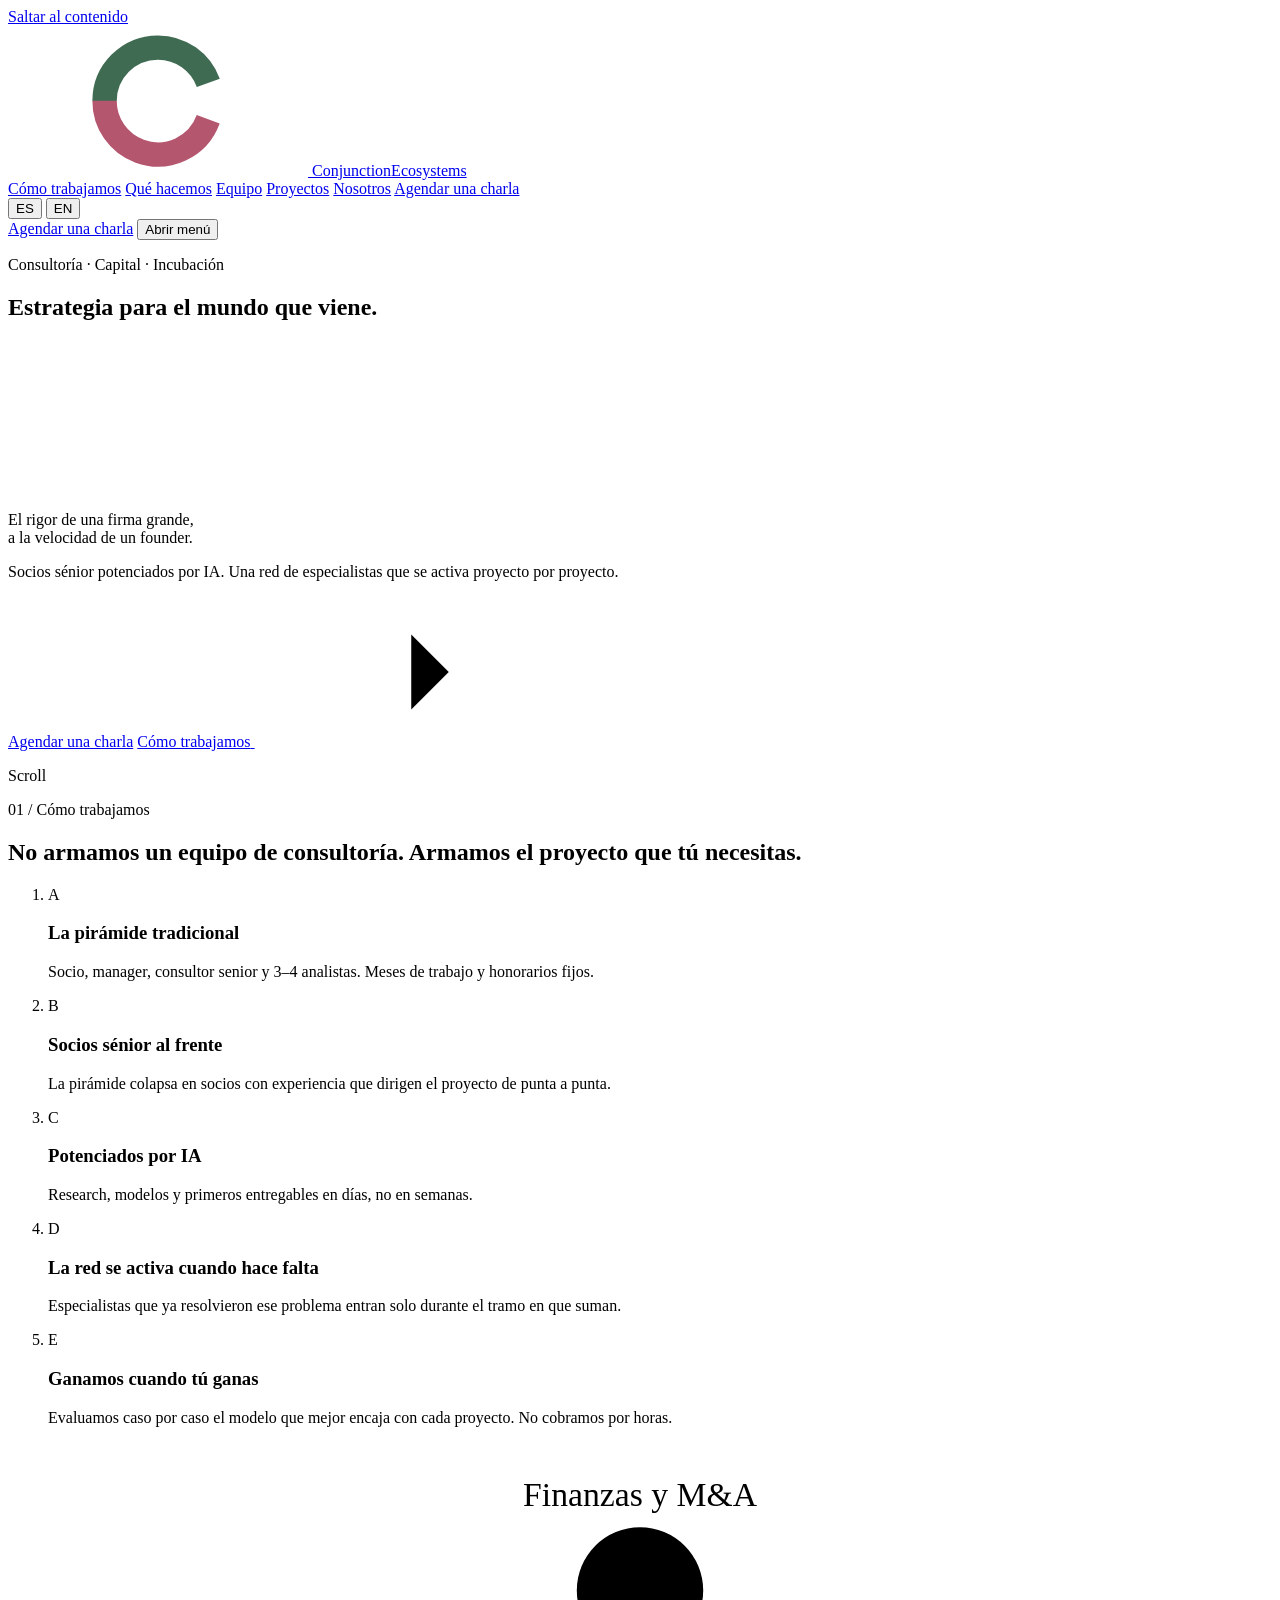
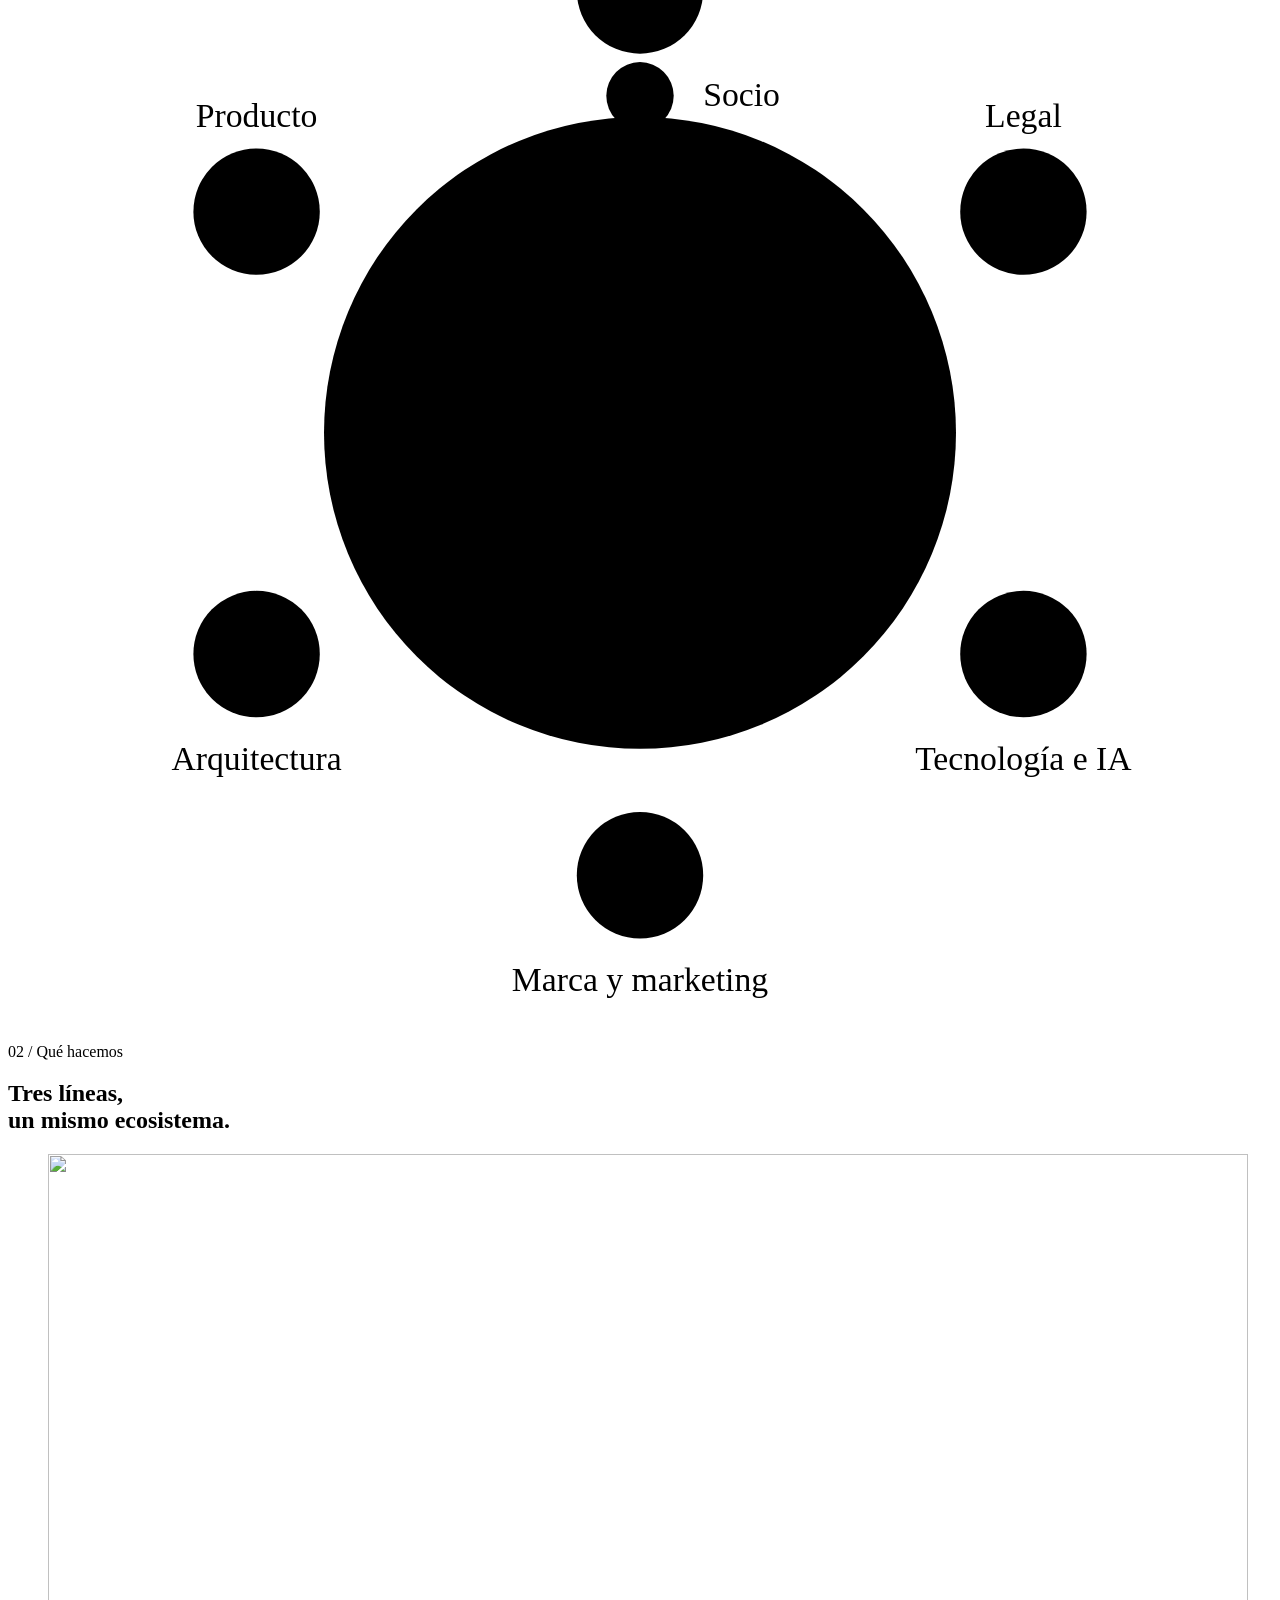
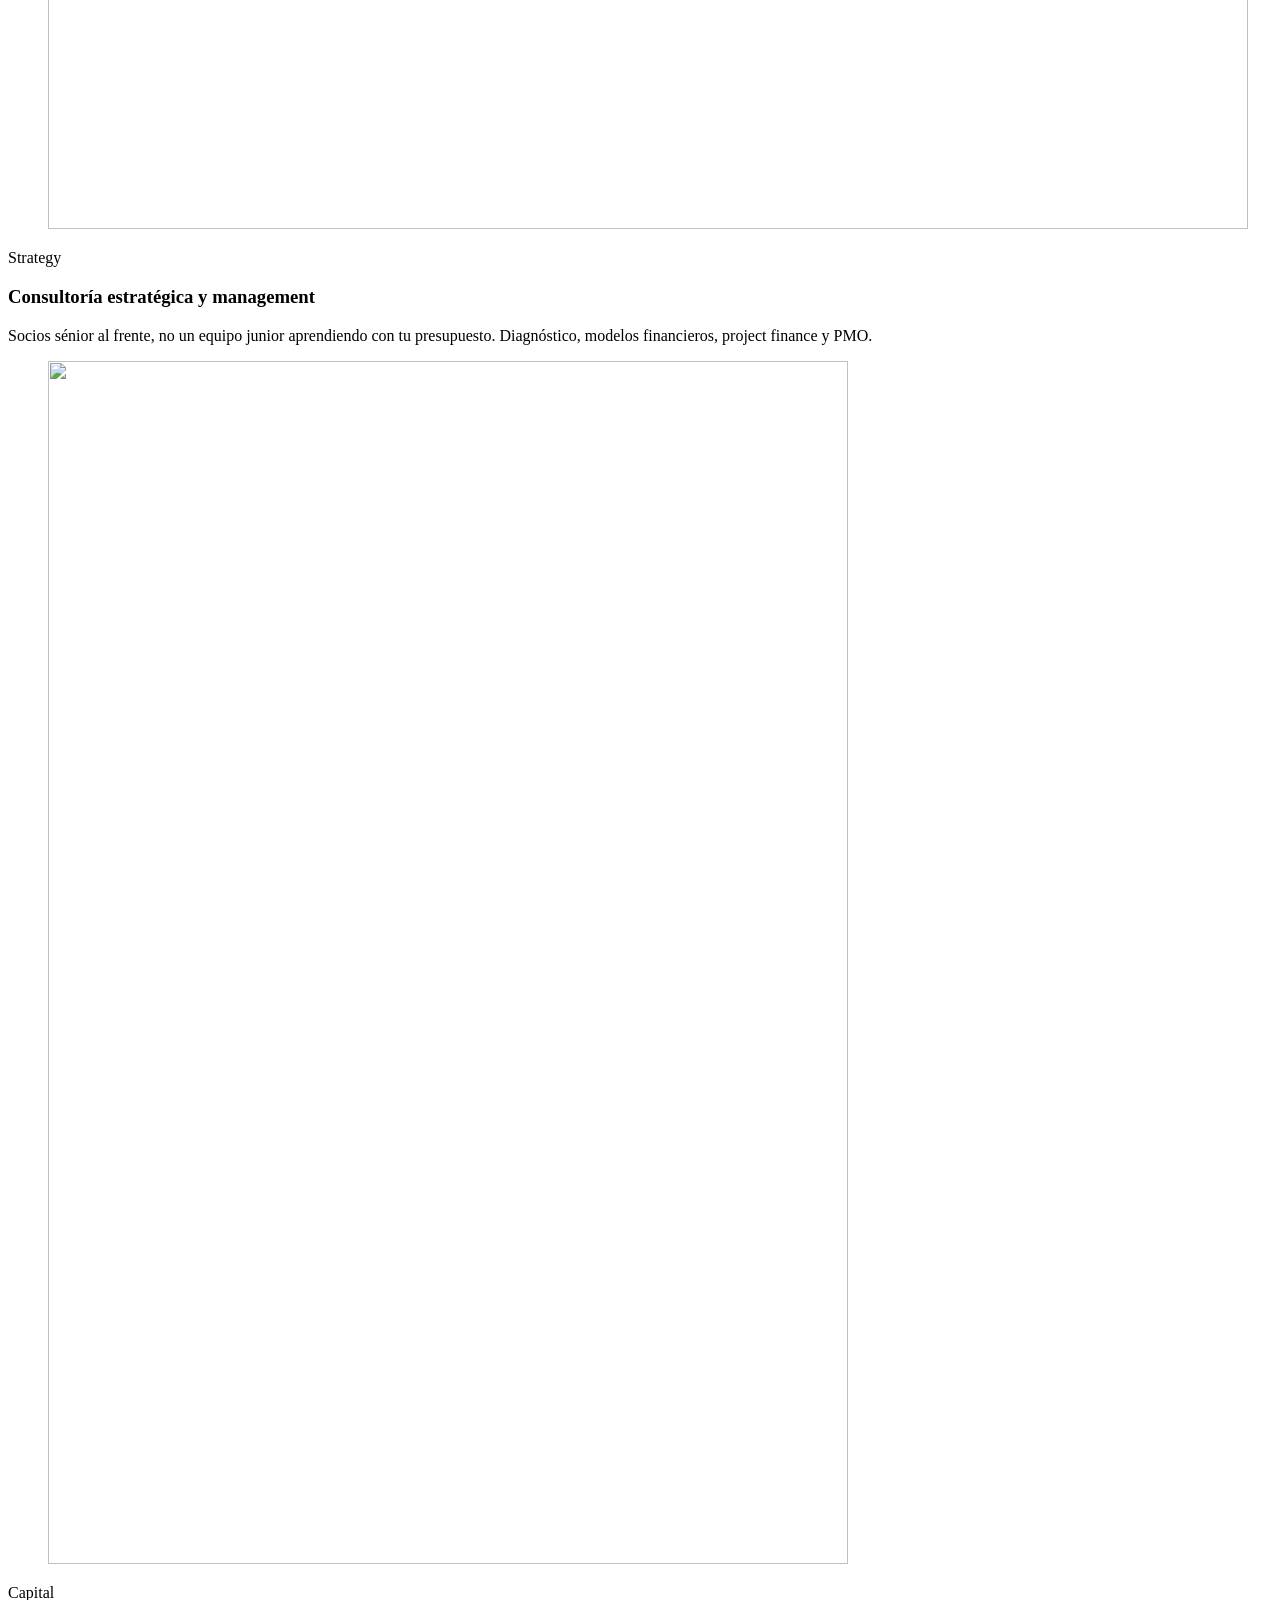
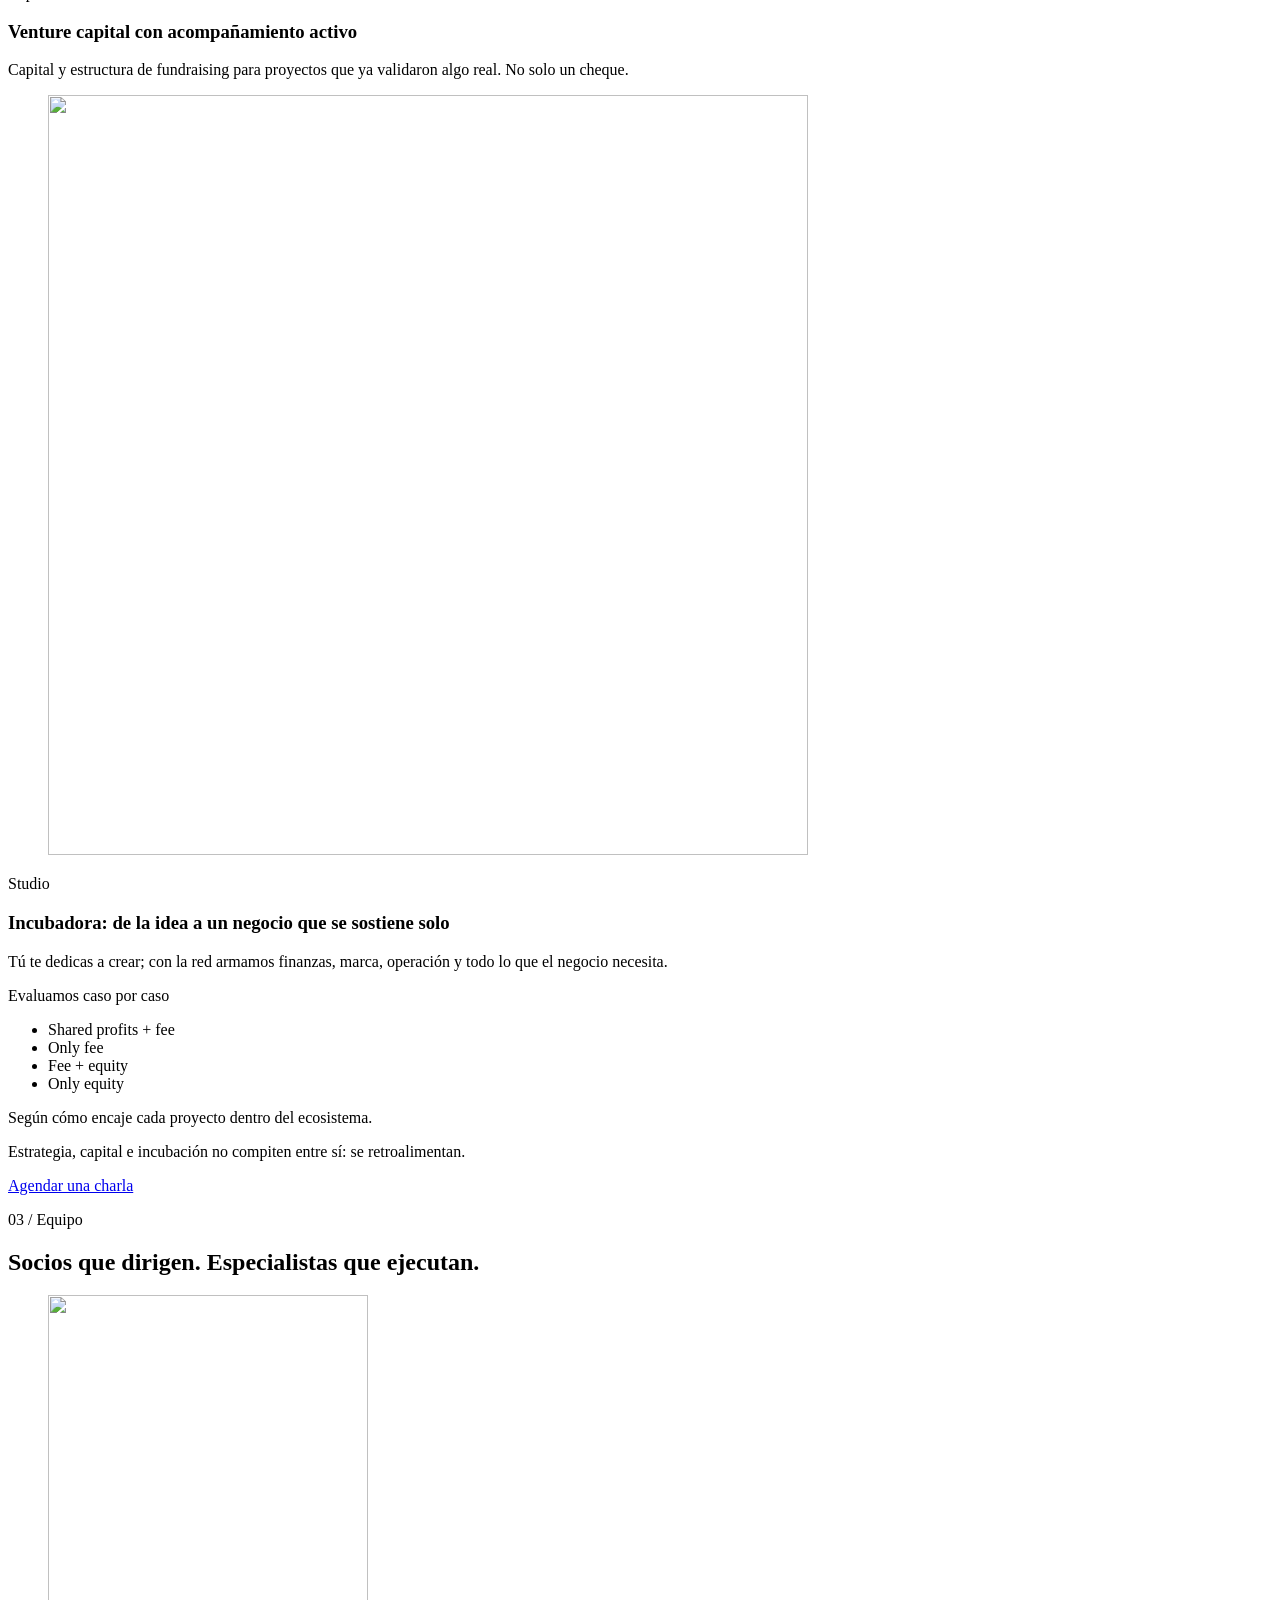
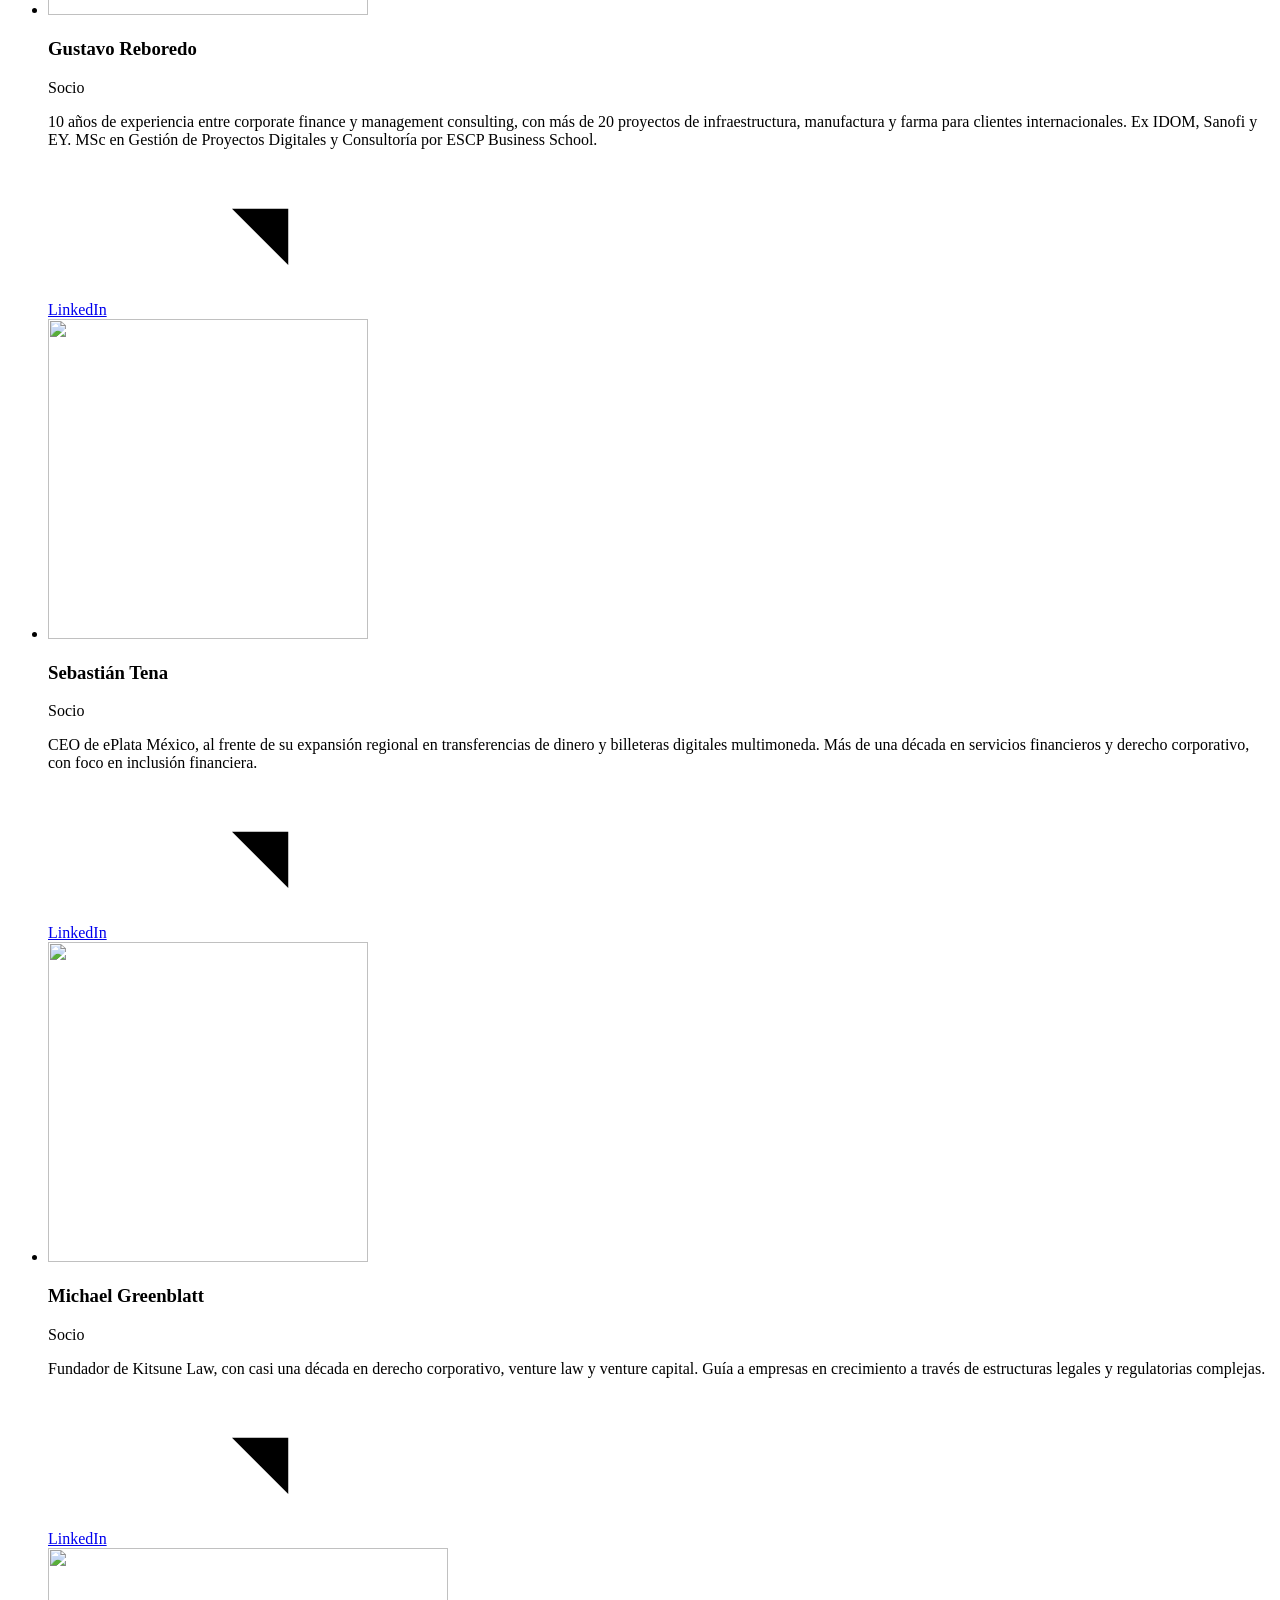
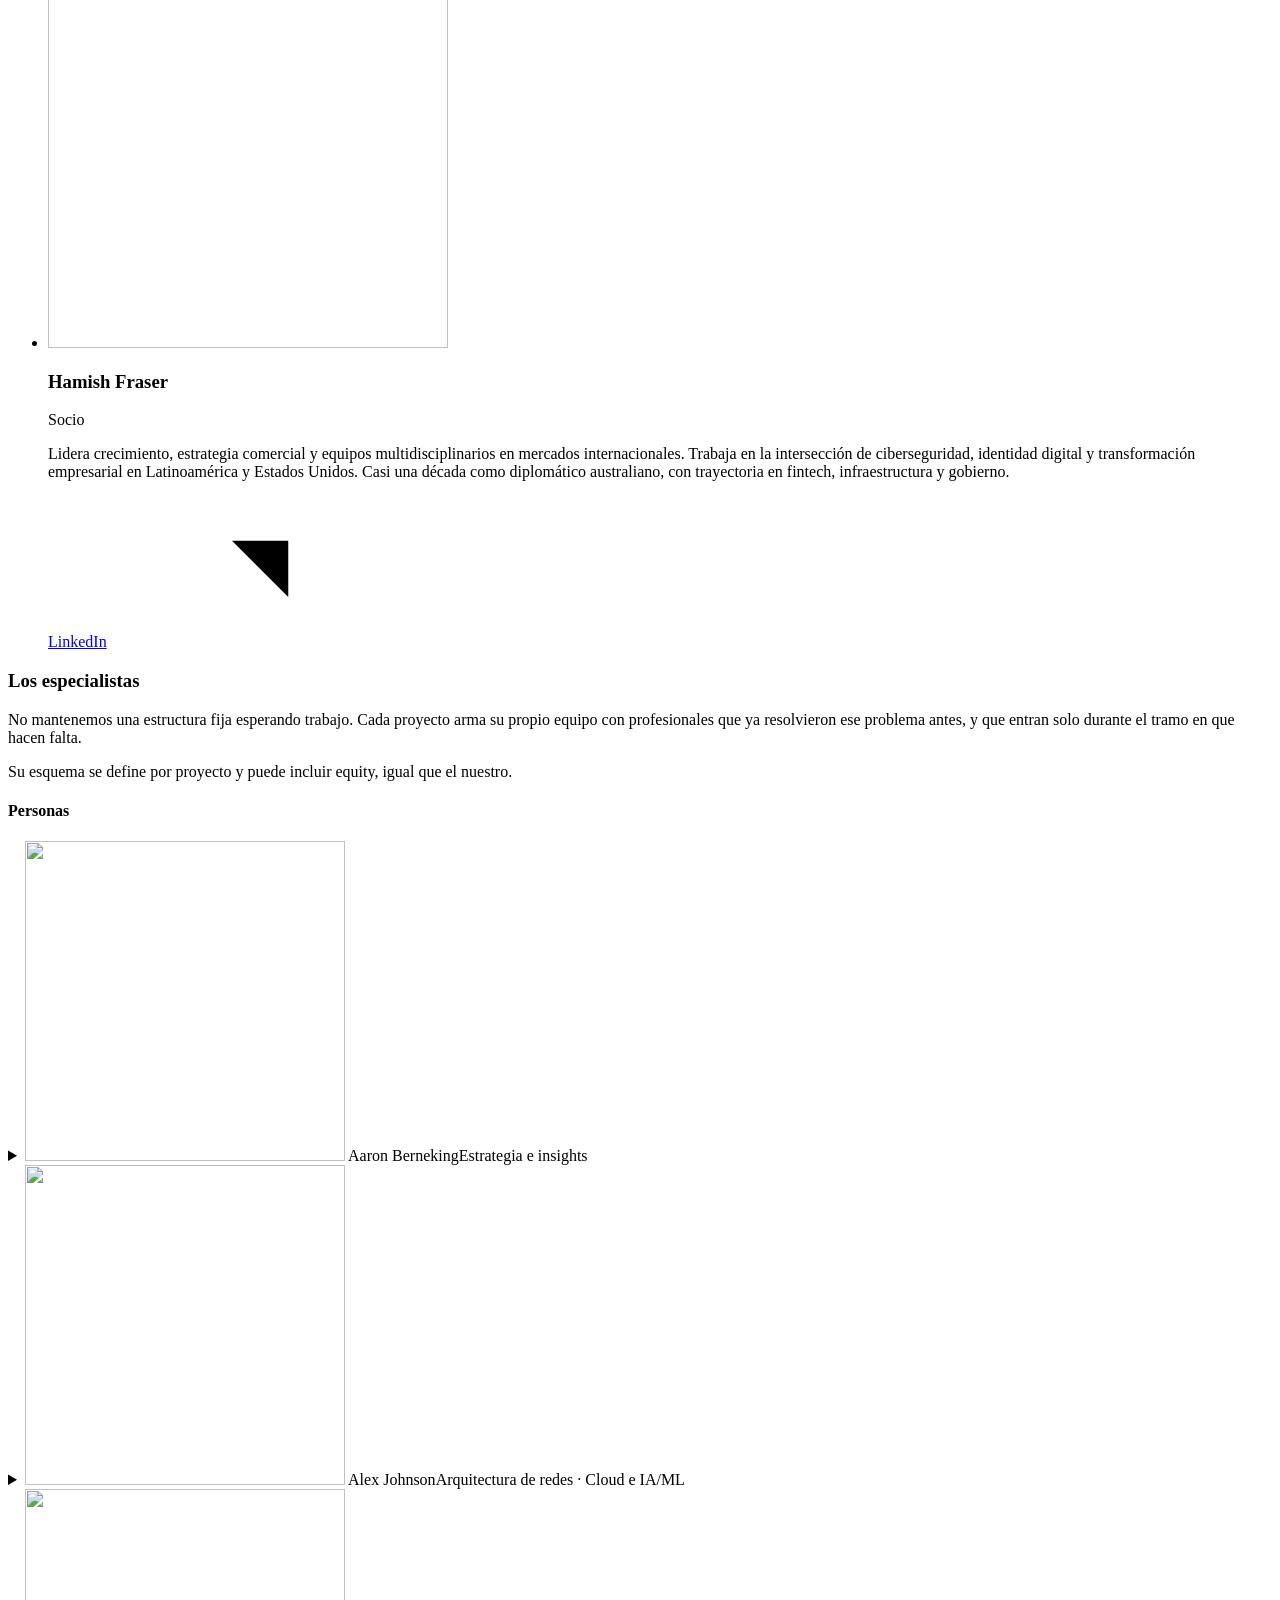
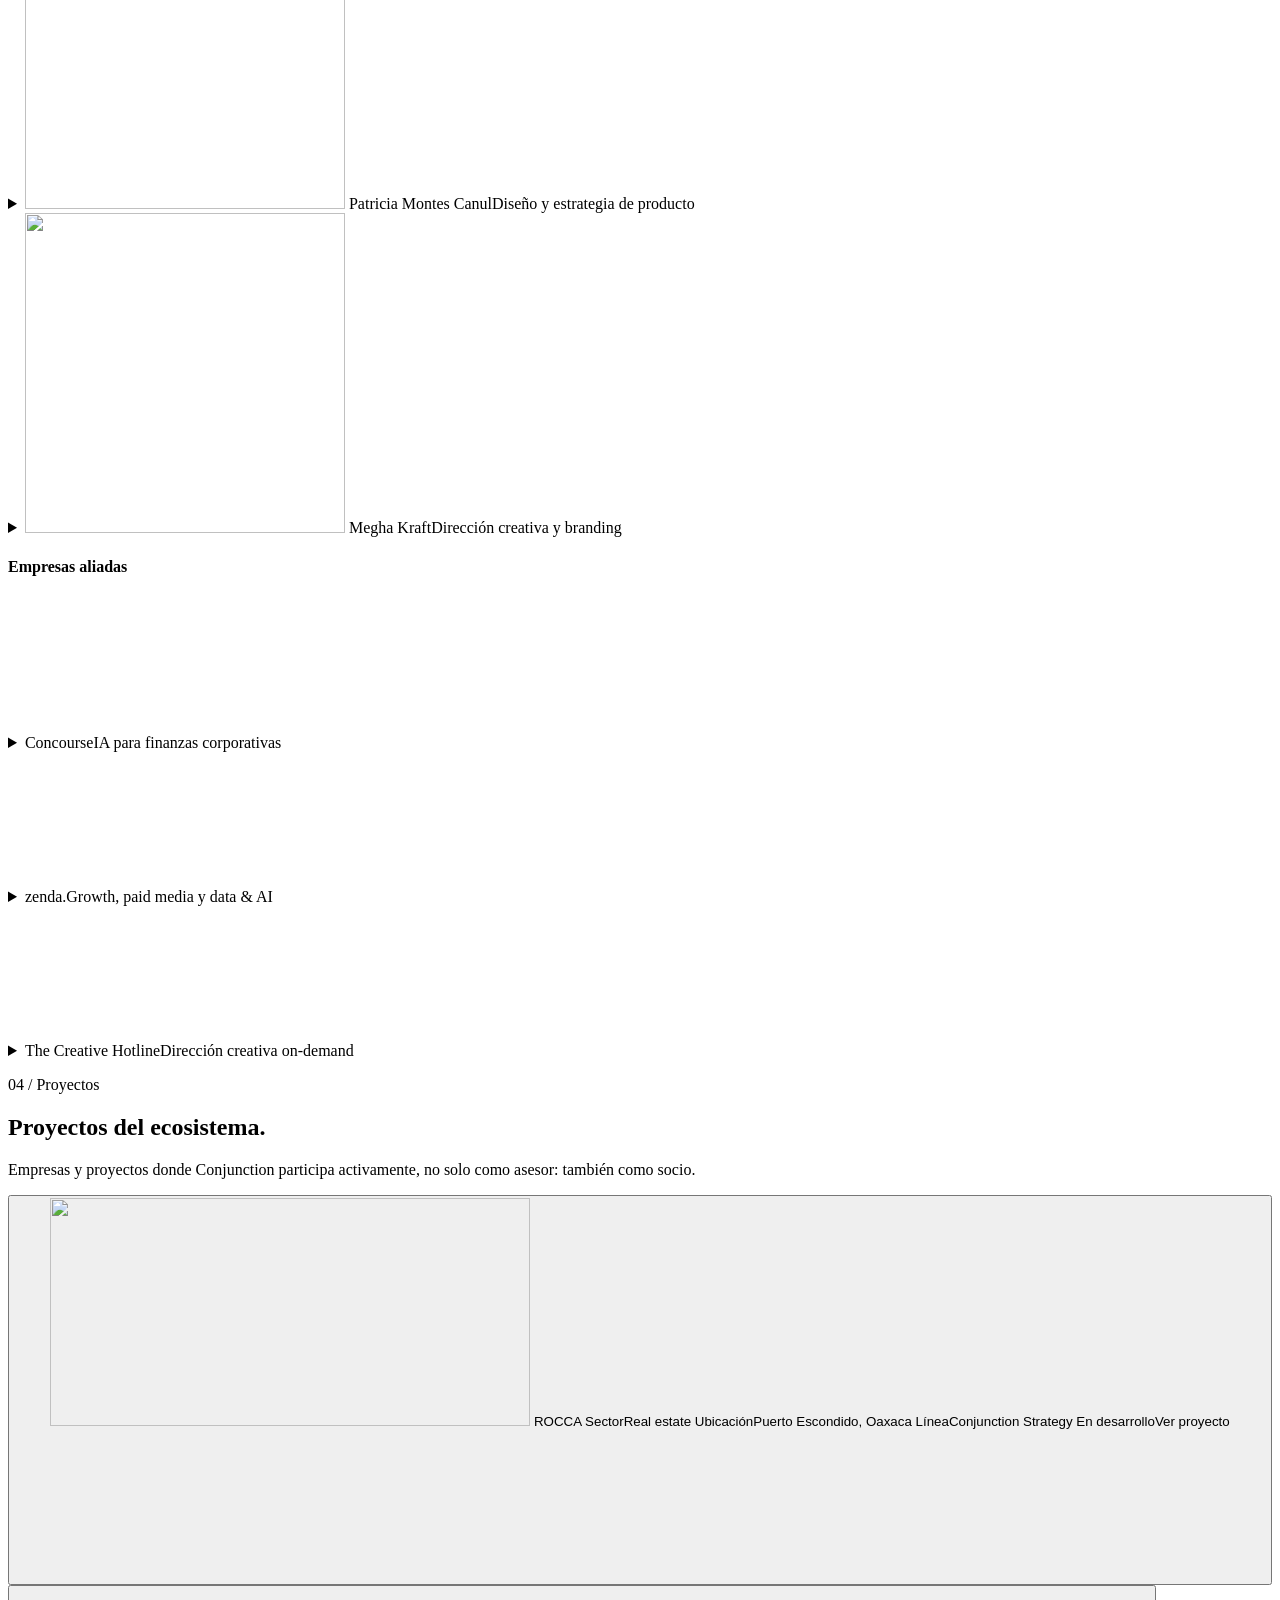
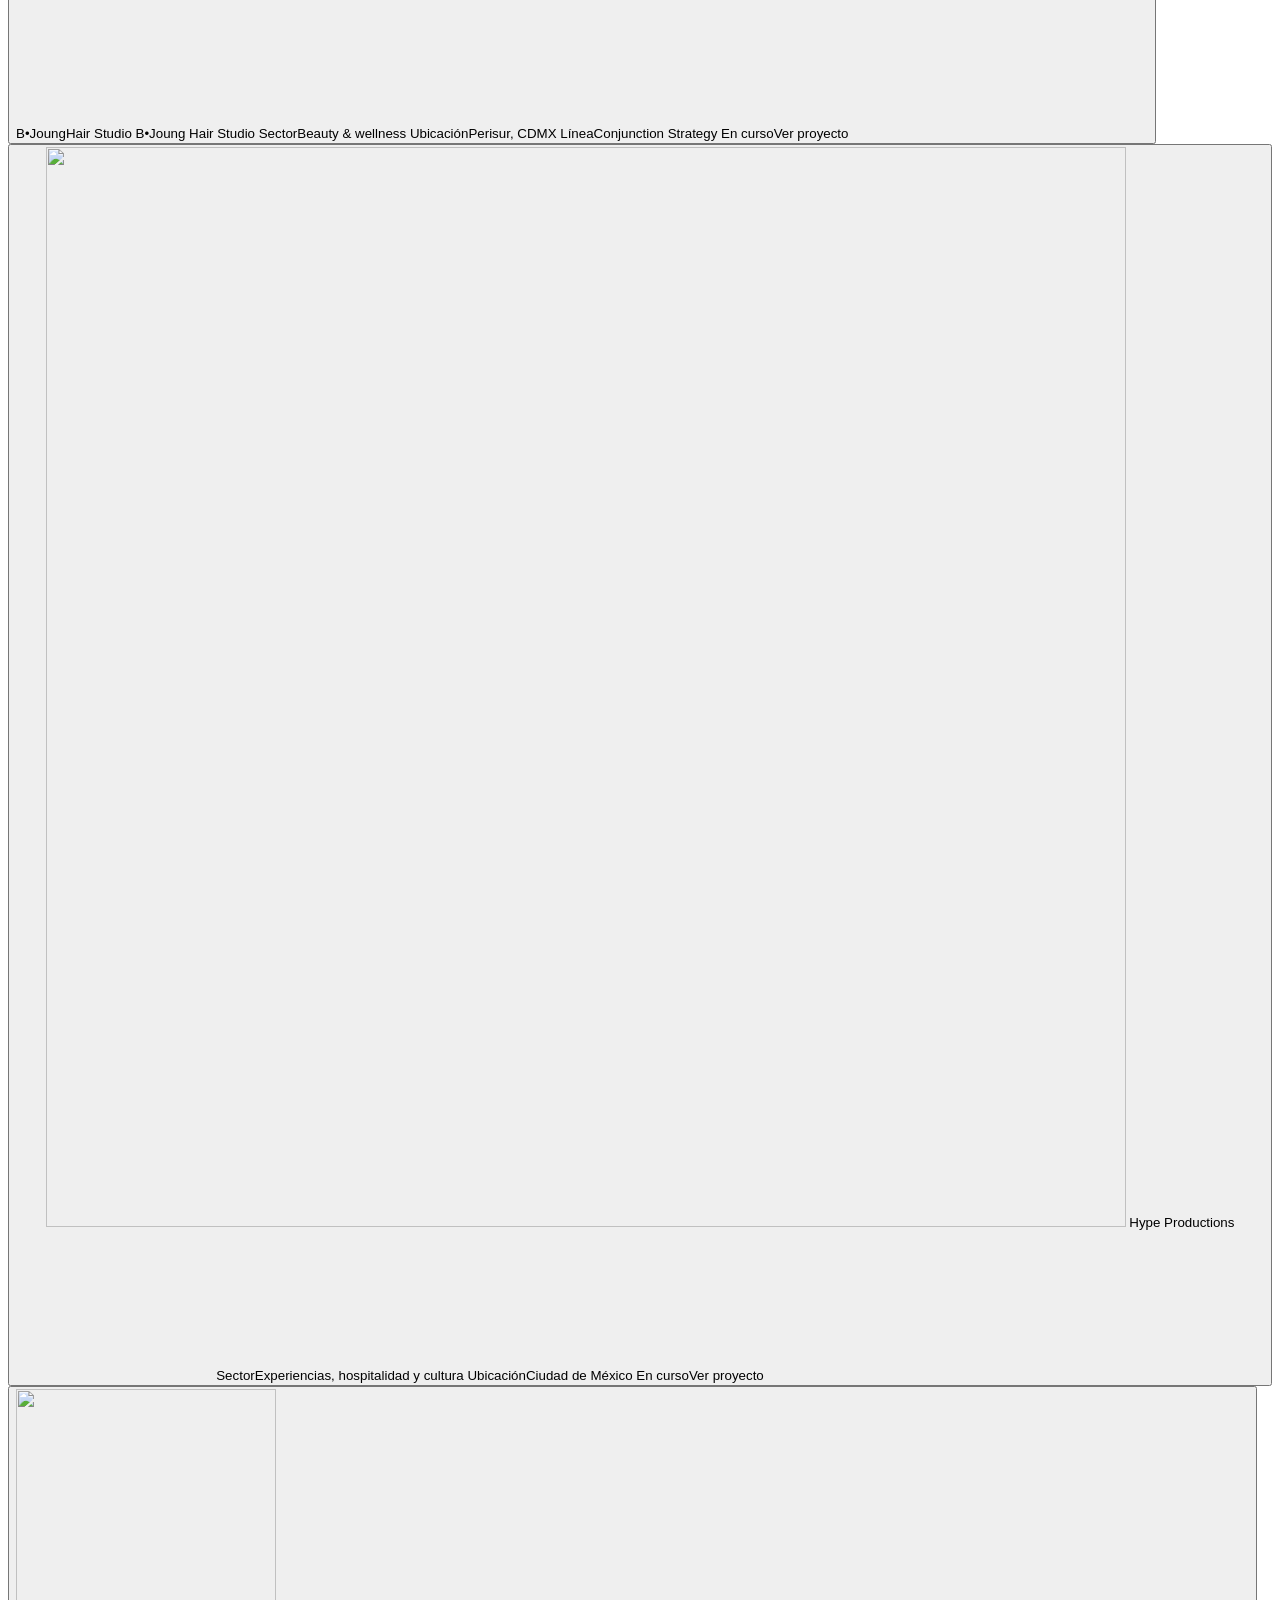
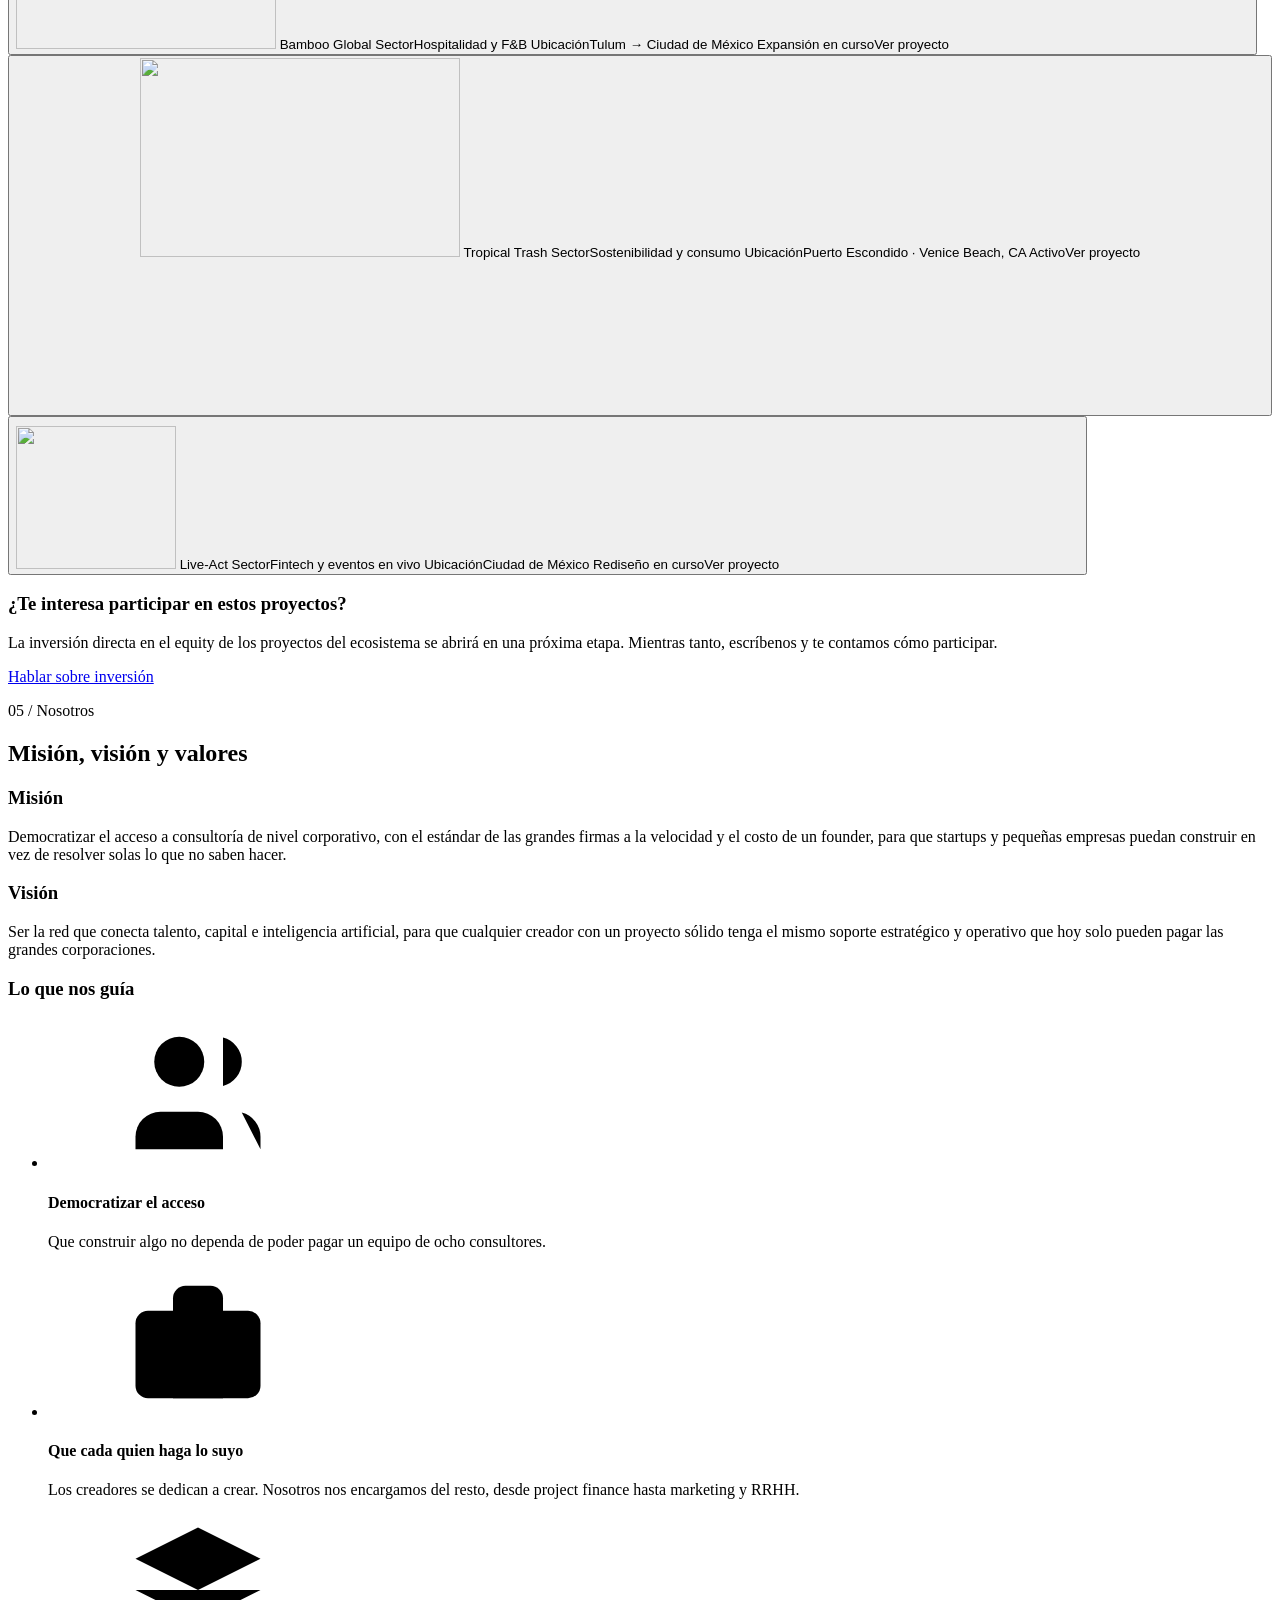
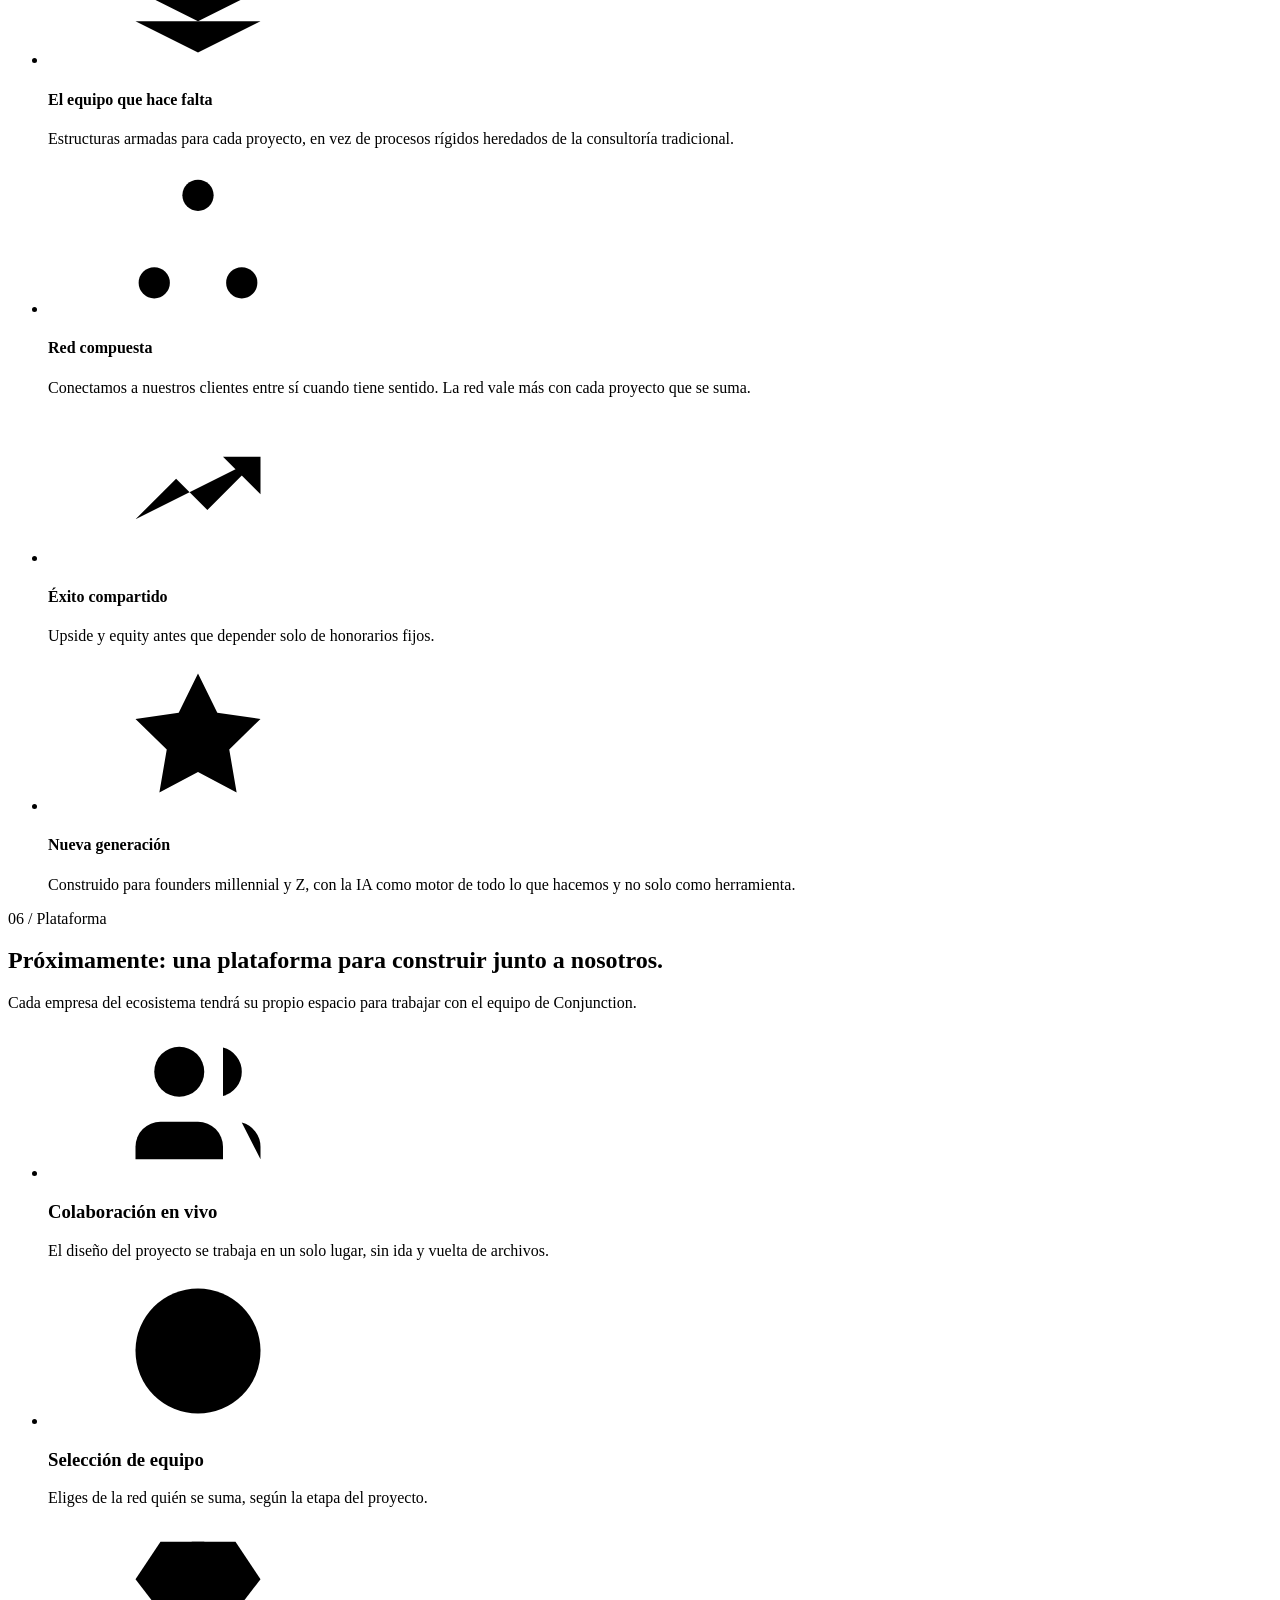
==== commit c347c4f8: "Revert "Remove Patricia Montes Canul from the specialist network" This reverts commit 5837b26f58d2a7" ====
--- a/site/index.html
+++ b/site/index.html
@@ -1,717 +1,730 @@
-<!doctype html>
-<html lang="es">
-<head>
-  <meta charset="utf-8">
-  <meta name="viewport" content="width=device-width, initial-scale=1">
-  <title>Conjunction Ecosystems — Consultoría estratégica, capital e incubación</title>
-  <meta name="description" content="Consultoría estratégica, venture capital e incubadora en México. Socios sénior potenciados por IA y una red de especialistas que se activa proyecto por proyecto.">
-  <meta name="theme-color" content="#F3F0E9">
-  <link rel="canonical" href="https://cjecosystems.com/">
-  <link rel="icon" href="/favicon.svg" type="image/svg+xml">
-
-  <meta property="og:type" content="website">
-  <meta property="og:site_name" content="Conjunction Ecosystems">
-  <meta property="og:locale" content="es_MX">
-  <meta property="og:title" content="Conjunction Ecosystems — Estrategia para el mundo que viene">
-  <meta property="og:description" content="El rigor de una firma grande, a la velocidad de un founder. Estrategia, capital e incubación.">
-  <meta property="og:url" content="https://cjecosystems.com/">
-  <meta property="og:image" content="https://cjecosystems.com/assets/img/hero-cdmx-day-1200.jpg">
-  <meta property="og:image:width" content="1200">
-  <meta property="og:image:height" content="675">
-  <meta name="twitter:card" content="summary_large_image">
-
-  <link rel="preconnect" href="https://fonts.googleapis.com">
-  <link rel="preconnect" href="https://fonts.gstatic.com" crossorigin>
-  <link href="https://fonts.googleapis.com/css2?family=Archivo:wdth,wght@62..125,400..800&display=swap" rel="stylesheet">
-  <link rel="stylesheet" href="/assets/css/site.css?v=20261022a">
-  <script>document.documentElement.classList.add('js');</script>
-
-  <script type="application/ld+json">
-  {
-    "@context": "https://schema.org",
-    "@type": "ProfessionalService",
-    "name": "Conjunction Ecosystems",
-    "alternateName": "CJE",
-    "url": "https://cjecosystems.com/",
-    "logo": "https://cjecosystems.com/favicon.svg",
-    "email": "hi@cjecosystems.com",
-    "areaServed": "MX",
-    "description": "Consultoría estratégica, venture capital e incubadora: socios sénior potenciados por IA y una red de especialistas que se activa proyecto por proyecto."
-  }
-  </script>
-</head>
-<body>
-  <svg width="0" height="0" style="position:absolute" aria-hidden="true" focusable="false">
-    <defs>
-      <symbol id="cje-ring" viewBox="0 0 160 160">
-        <g transform="translate(80,80)" fill="none" stroke-width="26">
-          <circle r="57" stroke="#3F6B52" stroke-dasharray="159.17 199" transform="rotate(180)"/>
-          <circle r="57" stroke="#B5566F" stroke-dasharray="159.17 199" transform="rotate(20)"/>
-        </g>
-      </symbol>
-      <symbol id="i-arrow" viewBox="0 0 24 24"><path d="M5 12h14M13 6l6 6-6 6"/></symbol>
-      <symbol id="i-out" viewBox="0 0 24 24"><path d="M7 17 17 7M8 7h9v9"/></symbol>
-      <symbol id="i-plus" viewBox="0 0 24 24"><path d="M12 5v14M5 12h14"/></symbol>
-      <symbol id="i-layers" viewBox="0 0 24 24"><path d="M12 2 2 7l10 5 10-5-10-5z"/><path d="m2 17 10 5 10-5"/><path d="m2 12 10 5 10-5"/></symbol>
-      <symbol id="i-trend" viewBox="0 0 24 24"><path d="M22 7 13.5 15.5l-5-5L2 17"/><path d="M16 7h6v6"/></symbol>
-      <symbol id="i-network" viewBox="0 0 24 24"><circle cx="12" cy="5" r="2.5"/><circle cx="5" cy="19" r="2.5"/><circle cx="19" cy="19" r="2.5"/><path d="M12 7.5v4M12 11.5 6.8 17M12 11.5l5.2 5.5"/></symbol>
-      <symbol id="i-users" viewBox="0 0 24 24"><path d="M16 21v-2a4 4 0 0 0-4-4H6a4 4 0 0 0-4 4v2"/><circle cx="9" cy="7" r="4"/><path d="M22 21v-2a4 4 0 0 0-3-3.87M16 3.13a4 4 0 0 1 0 7.75"/></symbol>
-      <symbol id="i-briefcase" viewBox="0 0 24 24"><rect x="2" y="7" width="20" height="14" rx="2"/><path d="M16 21V5a2 2 0 0 0-2-2h-4a2 2 0 0 0-2 2v16"/></symbol>
-      <symbol id="i-star" viewBox="0 0 24 24"><path d="m12 2 3.09 6.26L22 9.27l-5 4.87 1.18 6.88L12 17.77l-6.18 3.25L7 14.14 2 9.27l6.91-1.01L12 2z"/></symbol>
-      <symbol id="i-target" viewBox="0 0 24 24"><circle cx="12" cy="12" r="10"/><circle cx="12" cy="12" r="6"/><circle cx="12" cy="12" r="2"/></symbol>
-      <symbol id="i-gem" viewBox="0 0 24 24"><path d="M6 3h12l4 6-10 13L2 9z"/><path d="M11 3 8 9l4 13 4-13-3-6M2 9h20"/></symbol>
-    </defs>
-  </svg>
-
-  <a class="skip-link" href="#main" data-i18n="a11y.skip">Saltar al contenido</a>
-
-  <!-- ================= Header ================= -->
-  <header class="hdr" data-hdr>
-    <a class="brand" href="#top" aria-label="Conjunction Ecosystems, inicio">
-      <svg class="brand-mark" aria-hidden="true"><use href="#cje-ring"/></svg>
-      <span class="brand-word">Conjunction<span>Ecosystems</span></span>
-    </a>
-    <nav class="hdr-nav" id="primary-nav" aria-label="Principal">
-      <a href="#modelo" data-i18n="nav.model">Cómo trabajamos</a>
-      <a href="#lineas" data-i18n="nav.services">Qué hacemos</a>
-      <a href="#equipo" data-i18n="nav.team">Equipo</a>
-      <a href="#proyectos" data-i18n="nav.projects">Proyectos</a>
-      <a href="#nosotros" data-i18n="nav.about">Nosotros</a>
-      <a class="btn nav-cta" href="#contacto" data-i18n="cta.book">Agendar una charla</a>
-    </nav>
-    <div class="hdr-actions">
-      <div class="lang" role="group" aria-label="Idioma / Language">
-        <button type="button" data-lang="es" aria-pressed="true">ES</button>
-        <button type="button" data-lang="en" aria-pressed="false">EN</button>
-      </div>
-      <a class="btn hdr-cta" href="#contacto" data-i18n="cta.book">Agendar una charla</a>
-      <button class="menu-btn" type="button" aria-expanded="false" aria-controls="primary-nav" data-menu>
-        <span class="visually-hidden" data-i18n="a11y.menu">Abrir menú</span>
-        <span class="bar"></span><span class="bar"></span>
-      </button>
-    </div>
-  </header>
-
-  <main id="main">
-    <!-- ================= Intro: el video se abre desde el titular ================= -->
-    <section class="intro" id="top" data-scrub="intro" aria-labelledby="intro-title">
-      <div class="intro-stage">
-        <div class="intro-type">
-          <p class="kicker" data-i18n="hero.eyebrow">Consultoría · Capital · Incubación</p>
-          <h1 id="intro-title" class="mega">
-            <span class="mega-line" data-i18n="v3.t1">Estrategia</span>
-            <span class="mega-line"><span data-i18n="v3.t2a">para el</span> <span class="window" data-window aria-hidden="true"></span> <span data-i18n="v3.t2b">mundo</span></span>
-            <span class="mega-line" data-i18n="v3.t3">que viene.</span>
-          </h1>
-        </div>
-
-        <div class="intro-video" data-intro-video>
-          <video autoplay muted loop playsinline preload="auto" poster="/assets/img/hero-cdmx-day-1200.jpg" aria-hidden="true">
-            <source src="/assets/video/cdmx-drone-15809011.mp4" type="video/mp4">
-          </video>
-          <div class="intro-over">
-            <p class="over-lede"><span data-i18n="ov.l1">El rigor de una firma grande,</span><br><span data-i18n="ov.l2">a la velocidad de un founder.</span></p>
-            <p class="over-body" data-i18n="hero.lede">Socios sénior potenciados por IA. Una red de especialistas que se activa proyecto por proyecto.</p>
-            <div class="over-actions">
-              <a class="btn btn-lg" href="#contacto" data-i18n="cta.book">Agendar una charla</a>
-              <a class="link-ivory" href="#modelo"><span data-i18n="hero.cta2">Cómo trabajamos</span> <svg class="icon" aria-hidden="true"><use href="#i-arrow"/></svg></a>
-            </div>
-          </div>
-        </div>
-
-        <p class="scroll-cue" aria-hidden="true"><span></span>Scroll</p>
-      </div>
-    </section>
-
-    <!-- ================= 01 Mecanismo ================= -->
-    <section class="mech" id="modelo" data-scrub="mech" data-step="0" aria-labelledby="mech-title">
-      <div class="mech-stage">
-        <div class="mech-copy">
-          <p class="kicker kicker-forest"><span>01 /</span> <span data-i18n="eb.model">Cómo trabajamos</span></p>
-          <h2 id="mech-title" class="h2" data-i18n="model.title">No armamos un equipo de consultoría. Armamos el proyecto que tú necesitas.</h2>
-          <ol class="steps">
-            <li class="step" data-s="0"><span class="step-n">A</span><div><h3 data-i18n="st.a.h">La pirámide tradicional</h3><p data-i18n="st.a.p">Socio, manager, consultor senior y 3–4 analistas. Meses de trabajo y honorarios fijos.</p></div></li>
-            <li class="step" data-s="1"><span class="step-n">B</span><div><h3 data-i18n="st.b.h">Socios sénior al frente</h3><p data-i18n="st.b.p">La pirámide colapsa en socios con experiencia que dirigen el proyecto de punta a punta.</p></div></li>
-            <li class="step" data-s="2"><span class="step-n">C</span><div><h3 data-i18n="st.c.h">Potenciados por IA</h3><p data-i18n="st.c.p">Research, modelos y primeros entregables en días, no en semanas.</p></div></li>
-            <li class="step" data-s="3"><span class="step-n">D</span><div><h3 data-i18n="st.d.h">La red se activa cuando hace falta</h3><p data-i18n="st.d.p">Especialistas que ya resolvieron ese problema entran solo durante el tramo en que suman.</p></div></li>
-            <li class="step" data-s="4"><span class="step-n">E</span><div><h3 data-i18n="st.e.h">Ganamos cuando tú ganas</h3><p data-i18n="st.e.p">Evaluamos caso por caso el modelo que mejor encaja con cada proyecto. No cobramos por horas.</p></div></li>
-          </ol>
-        </div>
-
-        <div class="mech-diagram" aria-hidden="true">
-          <svg viewBox="0 0 600 560" class="diagram">
-            <g class="links">
-              <line x1="300" y1="280" x2="300" y2="70"/>
-              <line x1="300" y1="280" x2="482" y2="175"/>
-              <line x1="300" y1="280" x2="482" y2="385"/>
-              <line x1="300" y1="280" x2="300" y2="490"/>
-              <line x1="300" y1="280" x2="118" y2="385"/>
-              <line x1="300" y1="280" x2="118" y2="175"/>
-            </g>
-            <g class="pyramid">
-              <circle cx="300" cy="120" r="16"/>
-              <circle cx="300" cy="200" r="16"/>
-              <circle cx="300" cy="280" r="16"/>
-              <circle cx="210" cy="370" r="16"/><circle cx="270" cy="370" r="16"/><circle cx="330" cy="370" r="16"/><circle cx="390" cy="370" r="16"/>
-              <text x="330" y="125" data-i18n="dg.partner">Socio</text>
-              <text x="330" y="205">Manager</text>
-              <text x="330" y="285" data-i18n="dg.senior">Consultor senior</text>
-              <text x="300" y="420" text-anchor="middle" data-i18n="dg.analysts">3–4 analistas</text>
-            </g>
-            <g class="orbit">
-              <circle cx="300" cy="280" r="104"/>
-              <circle class="orbit-dot" cx="404" cy="280" r="7"/>
-              <text x="300" y="164" text-anchor="middle" class="orbit-label" data-i18n="dg.ai">IA</text>
-            </g>
-            <g class="core">
-              <use href="#cje-ring" x="240" y="220" width="120" height="120"/>
-              <text x="300" y="412" text-anchor="middle" class="core-label" data-i18n="dg.core">Socios sénior</text>
-            </g>
-            <g class="nodes">
-              <g class="node n-forest"><circle cx="300" cy="70" r="30"/><text x="300" y="30" text-anchor="middle" data-i18n="dg.n1">Finanzas y M&amp;A</text></g>
-              <g class="node n-rose"><circle cx="482" cy="175" r="30"/><text x="482" y="135" text-anchor="middle" data-i18n="dg.n2">Legal</text></g>
-              <g class="node n-forest"><circle cx="482" cy="385" r="30"/><text x="482" y="440" text-anchor="middle" data-i18n="dg.n3">Tecnología e IA</text></g>
-              <g class="node n-rose"><circle cx="300" cy="490" r="30"/><text x="300" y="545" text-anchor="middle" data-i18n="dg.n4">Marca y marketing</text></g>
-              <g class="node n-forest"><circle cx="118" cy="385" r="30"/><text x="118" y="440" text-anchor="middle" data-i18n="dg.n5">Arquitectura</text></g>
-              <g class="node n-rose"><circle cx="118" cy="175" r="30"/><text x="118" y="135" text-anchor="middle" data-i18n="dg.n6">Producto</text></g>
-            </g>
-            <g class="equity"><circle cx="300" cy="280" r="150"/></g>
-          </svg>
-        </div>
-      </div>
-    </section>
-
-    <!-- ================= 02 Líneas: scroll horizontal ================= -->
-    <section class="lines" id="lineas" data-scrub="lines" aria-labelledby="lines-title">
-      <div class="lines-stage">
-        <div class="lines-head">
-          <p class="kicker kicker-rose"><span>02 /</span> <span data-i18n="eb.services">Qué hacemos</span></p>
-          <h2 id="lines-title" class="h2"><span data-i18n="ln.h1">Tres líneas,</span><br><span data-i18n="ln.h2">un mismo ecosistema.</span></h2>
-        </div>
-        <div class="track" data-track>
-          <article class="panel" id="svc-strategy">
-            <figure class="panel-media"><img src="/assets/img/hero-cdmx-day-1200.jpg" alt="" loading="lazy" width="1200" height="675"></figure>
-            <div class="panel-body">
-              <p class="panel-tag tag-forest">Strategy</p>
-              <h3 class="panel-title" data-i18n="svc.s1.kind">Consultoría estratégica y management</h3>
-              <p data-i18n="ln.s1">Socios sénior al frente, no un equipo junior aprendiendo con tu presupuesto. Diagnóstico, modelos financieros, project finance y PMO.</p>
-            </div>
-          </article>
-          <article class="panel" id="svc-capital">
-            <figure class="panel-media"><img src="/assets/img/reforma-golden-800.jpg" alt="" loading="lazy" width="800" height="1203"></figure>
-            <div class="panel-body">
-              <p class="panel-tag tag-rose">Capital</p>
-              <h3 class="panel-title" data-i18n="ln.s2h">Venture capital con acompañamiento activo</h3>
-              <p data-i18n="ln.s2">Capital y estructura de fundraising para proyectos que ya validaron algo real. No solo un cheque.</p>
-            </div>
-          </article>
-          <article class="panel" id="svc-studio">
-            <figure class="panel-media"><img src="/assets/img/projects/tropical-trash-community.jpg" alt="" loading="lazy" width="760" height="760"></figure>
-            <div class="panel-body">
-              <p class="panel-tag tag-forest">Studio</p>
-              <h3 class="panel-title" data-i18n="ln.s3h">Incubadora: de la idea a un negocio que se sostiene solo</h3>
-              <p data-i18n="ln.s3">Tú te dedicas a crear; con la red armamos finanzas, marca, operación y todo lo que el negocio necesita.</p>
-              <div class="models">
-                <p class="models-label" data-i18n="md.label">Evaluamos caso por caso</p>
-                <ul class="models-list">
-                  <li>Shared profits + fee</li>
-                  <li>Only fee</li>
-                  <li>Fee + equity</li>
-                  <li>Only equity</li>
-                </ul>
-                <p class="models-note" data-i18n="md.note">Según cómo encaje cada proyecto dentro del ecosistema.</p>
-              </div>
-            </div>
-          </article>
-          <div class="panel panel-end">
-            <p class="end-line"><span data-i18n="ln.end1">Estrategia, capital e incubación no compiten entre sí:</span> <span class="gold" data-i18n="ln.end2">se retroalimentan.</span></p>
-            <a class="btn btn-lg" href="#contacto" data-i18n="cta.book">Agendar una charla</a>
-          </div>
-        </div>
-      </div>
-    </section>
-
-    <!-- ================= 03 Equipo ================= -->
-    <section class="sec" id="equipo" aria-labelledby="team-title">
-      <div class="sec-head" data-reveal>
-        <div>
-          <p class="kicker kicker-forest"><span>03 /</span> <span data-i18n="eb.team">Equipo</span></p>
-          <h2 id="team-title" class="h2" data-i18n="team.title">Socios que dirigen. Especialistas que ejecutan.</h2>
-        </div>
-        <!-- [TEXTO PENDIENTE — PÁRRAFO EQUIPO]
-             Cuando llegue el texto, reemplazar este comentario por:
-             <p class="lead" data-i18n="team.lead">Texto nuevo</p>
-             y actualizar la clave team.lead en assets/js/i18n.js para el inglés. -->
-      </div>
-
-      <ul class="partners">
-        <li class="partner" data-reveal>
-          <!-- [FOTO SOCIO: gustavo-reboredo] Foto actual. Para cambiarla: guardar la nueva (cuadrada, mínimo 640×640) en /assets/img/team/ con el mismo nombre de archivo. -->
-          <span class="portrait"><img src="/assets/img/team/gustavo-reboredo.jpg" alt="" width="320" height="320" loading="lazy"></span>
-          <h3 class="partner-name">Gustavo Reboredo</h3>
-          <p class="partner-role" data-i18n="team.role">Socio</p>
-          <p class="partner-bio" data-i18n="team.gr.bio">10 años de experiencia entre corporate finance y management consulting, con más de 20 proyectos de infraestructura, manufactura y farma para clientes internacionales. Ex IDOM, Sanofi y EY. MSc en Gestión de Proyectos Digitales y Consultoría por ESCP Business School.</p>
-          <a class="link" href="https://www.linkedin.com/in/gustavo-reboredo/" target="_blank" rel="noopener"><span>LinkedIn</span><svg class="icon" aria-hidden="true"><use href="#i-out"/></svg></a>
-        </li>
-        <li class="partner" data-reveal>
-          <!-- [FOTO SOCIO: sebastian-tena] Foto actual. Para cambiarla: guardar la nueva (cuadrada, mínimo 640×640) en /assets/img/team/ con el mismo nombre de archivo. -->
-          <span class="portrait"><img src="/assets/img/team/sebastian-tena.jpg" alt="" width="320" height="320" loading="lazy"></span>
-          <h3 class="partner-name">Sebastián Tena</h3>
-          <p class="partner-role" data-i18n="team.role">Socio</p>
-          <p class="partner-bio" data-i18n="team.st.bio">CEO de ePlata México, al frente de su expansión regional en transferencias de dinero y billeteras digitales multimoneda. Más de una década en servicios financieros y derecho corporativo, con foco en inclusión financiera.</p>
-          <a class="link" href="https://www.linkedin.com/in/sebasti%C3%A1n-tena-9617054a/" target="_blank" rel="noopener"><span>LinkedIn</span><svg class="icon" aria-hidden="true"><use href="#i-out"/></svg></a>
-        </li>
-        <li class="partner" data-reveal>
-          <!-- [FOTO SOCIO: michael-greenblatt] Foto actual. Para cambiarla: guardar la nueva (cuadrada, mínimo 640×640) en /assets/img/team/ con el mismo nombre de archivo. -->
-          <span class="portrait"><img src="/assets/img/team/michael-greenblatt.jpg" alt="" width="320" height="320" loading="lazy"></span>
-          <h3 class="partner-name">Michael Greenblatt</h3>
-          <p class="partner-role" data-i18n="team.role">Socio</p>
-          <p class="partner-bio" data-i18n="team.mg.bio">Fundador de Kitsune Law, con casi una década en derecho corporativo, venture law y venture capital. Guía a empresas en crecimiento a través de estructuras legales y regulatorias complejas.</p>
-          <a class="link" href="https://www.linkedin.com/in/michael-greenblatt-kitsunelaw/" target="_blank" rel="noopener"><span>LinkedIn</span><svg class="icon" aria-hidden="true"><use href="#i-out"/></svg></a>
-        </li>
-        <li class="partner" data-reveal>
-          <!-- [FOTO SOCIO: hamish-fraser] Para cambiarla: reemplazar /assets/img/team/hamish-fraser.jpg (cuadrada, mínimo 640×640). -->
-          <span class="portrait"><img src="/assets/img/team/hamish-fraser.jpg" alt="" width="400" height="400" loading="lazy"></span>
-          <h3 class="partner-name">Hamish Fraser</h3>
-          <p class="partner-role" data-i18n="team.role">Socio</p>
-          <p class="partner-bio" data-i18n="team.hf.bio">Lidera crecimiento, estrategia comercial y equipos multidisciplinarios en mercados internacionales. Trabaja en la intersección de ciberseguridad, identidad digital y transformación empresarial en Latinoamérica y Estados Unidos. Casi una década como diplomático australiano, con trayectoria en fintech, infraestructura y gobierno.</p>
-          <a class="link" href="https://www.linkedin.com/in/hrmfraser/" target="_blank" rel="noopener"><span>LinkedIn</span><svg class="icon" aria-hidden="true"><use href="#i-out"/></svg></a>
-        </li>
-      </ul>
-
-      <div class="network" id="especialistas">
-        <div class="network-head" data-reveal>
-          <h3 class="h3" data-i18n="net.title">Los especialistas</h3>
-          <p data-i18n="net.p1">No mantenemos una estructura fija esperando trabajo. Cada proyecto arma su propio equipo con profesionales que ya resolvieron ese problema antes, y que entran solo durante el tramo en que hacen falta.</p>
-          <p data-i18n="net.p2">Su esquema se define por proyecto y puede incluir equity, igual que el nuestro.</p>
-        </div>
-
-        <div class="network-lists">
-          <div class="network-group">
-            <h4 class="kicker kicker-forest group-label" data-i18n="net.people">Personas</h4>
-            <details class="acc">
-              <summary>
-                <span class="portrait portrait-sm"><img src="/assets/img/team/aaron-berneking.jpg" alt="" width="320" height="320" loading="lazy"></span>
-                <span class="acc-title"><span class="acc-name">Aaron Berneking</span><span class="acc-meta" data-i18n="net.ab.tag">Estrategia e insights</span></span>
-                <span class="acc-icon" aria-hidden="true"><svg><use href="#i-plus"/></svg></span>
-              </summary>
-              <div class="acc-body">
-                <p data-i18n="net.ab.p">Estrategia y research en Ipsos Strategy3: market sizing, brand strategy, trends &amp; foresight e IA generativa aplicada a segmentación de audiencias. Lidera equipos en proyectos de estrategia y crecimiento para clientes Fortune 100 en finanzas, tecnología, entretenimiento y energía.</p>
-                <a class="link" href="https://www.linkedin.com/in/aaronberneking/" target="_blank" rel="noopener"><span>LinkedIn</span><svg class="icon" aria-hidden="true"><use href="#i-out"/></svg></a>
-              </div>
-            </details>
-            <details class="acc">
-              <summary>
-                <span class="portrait portrait-sm"><img src="/assets/img/team/alex-johnson.jpg" alt="" width="320" height="320" loading="lazy"></span>
-                <span class="acc-title"><span class="acc-name">Alex Johnson</span><span class="acc-meta" data-i18n="net.aj.tag">Arquitectura de redes · Cloud e IA/ML</span></span>
-                <span class="acc-icon" aria-hidden="true"><svg><use href="#i-plus"/></svg></span>
-              </summary>
-              <div class="acc-body">
-                <ul class="acc-list">
-                  <li data-i18n="net.aj.l1">Cofundador de Turnstyle Solutions, adquirida por Yelp en 2018 por USD 20M.</li>
-                  <li data-i18n="net.aj.l2">Redes inalámbricas en más de 500 ubicaciones (Yum Brands, Subway, Cara Foods, Pernod Ricard).</li>
-                  <li data-i18n="net.aj.l3">Red IoT de más de 400 sensores de riego en más de 50 viñedos de Napa, Sonoma y California.</li>
-                  <li data-i18n="net.aj.l4">WiFi público a escala ciudad en London, Ontario, activo hasta hoy.</li>
-                </ul>
-                <a class="link" href="https://www.linkedin.com/in/aalexjjohnson/" target="_blank" rel="noopener"><span>LinkedIn</span><svg class="icon" aria-hidden="true"><use href="#i-out"/></svg></a>
-              </div>
-            </details>-
-            <details class="acc">
-              <summary>
-                <span class="portrait portrait-sm"><img src="/assets/img/team/megha-kraft.jpg" alt="" width="320" height="320" loading="lazy"></span>
-                <span class="acc-title"><span class="acc-name">Megha Kraft</span><span class="acc-meta" data-i18n="net.mk.tag">Dirección creativa y branding</span></span>
-                <span class="acc-icon" aria-hidden="true"><svg><use href="#i-plus"/></svg></span>
-              </summary>
-              <div class="acc-body">
-                <ul class="acc-list">
-                  <li data-i18n="net.mk.l1">Casi 15 años en dirección creativa y desarrollo de marca: campañas y contenido multiplataforma.</li>
-                  <li data-i18n="net.mk.l2">Directora creativa de Tropical Trash y cofundadora de The Creative Hotline.</li>
-                  <li data-i18n="net.mk.l3">Dirección creativa para Nike, Ulta Beauty, Team USA y la WNBA.</li>
-                </ul>
-                <a class="link" href="https://meghamegha.com/" target="_blank" rel="noopener"><span data-i18n="net.portfolio">Portafolio</span><svg class="icon" aria-hidden="true"><use href="#i-out"/></svg></a>
-              </div>
-            </details>
-          </div>
-
-          <div class="network-group">
-            <h4 class="kicker kicker-rose group-label" data-i18n="net.companies">Empresas aliadas</h4>
-            <details class="acc">
-              <summary>
-                <span class="acc-title"><span class="acc-name">Concourse</span><span class="acc-meta" data-i18n="net.cc.tag">IA para finanzas corporativas</span></span>
-                <span class="acc-icon" aria-hidden="true"><svg><use href="#i-plus"/></svg></span>
-              </summary>
-              <div class="acc-body acc-flush">
-                <p data-i18n="net.cc.p">Plataforma de IA para departamentos de finanzas corporativas: automatiza procesos financieros complejos a escala empresarial.</p>
-                <a class="link" href="https://www.concourse.ai/" target="_blank" rel="noopener"><span>concourse.ai</span><svg class="icon" aria-hidden="true"><use href="#i-out"/></svg></a>
-              </div>
-            </details>
-            <details class="acc">
-              <summary>
-                <span class="acc-title"><span class="acc-name">zenda.</span><span class="acc-meta" data-i18n="net.zd.tag">Growth, paid media y data &amp; AI</span></span>
-                <span class="acc-icon" aria-hidden="true"><svg><use href="#i-plus"/></svg></span>
-              </summary>
-              <div class="acc-body acc-flush">
-                <p data-i18n="net.zd.p">Agencia de growth especializada en paid media, martech y data &amp; AI: estrategias de alto impacto sobre canales pagados y el stack de marketing.</p>
-                <a class="link" href="https://zenda.com.ar/" target="_blank" rel="noopener"><span>zenda.com.ar</span><svg class="icon" aria-hidden="true"><use href="#i-out"/></svg></a>
-              </div>
-            </details>
-            <details class="acc">
-              <summary>
-                <span class="acc-title"><span class="acc-name">The Creative Hotline</span><span class="acc-meta" data-i18n="net.ch.tag">Dirección creativa on-demand</span></span>
-                <span class="acc-icon" aria-hidden="true"><svg><use href="#i-plus"/></svg></span>
-              </summary>
-              <div class="acc-body acc-flush">
-                <p data-i18n="net.ch.p">Dirección creativa senior on-demand, sin retainers ni compromisos: sesiones de estrategia creativa para founders, marcas y creadores. Con sede en Venice, CA, y clientes en todo el mundo.</p>
-                <a class="link" href="https://www.thecreativehotline.com/" target="_blank" rel="noopener"><span>thecreativehotline.com</span><svg class="icon" aria-hidden="true"><use href="#i-out"/></svg></a>
-              </div>
-            </details>
-          </div>
-        </div>
-      </div>
-    </section>
-
-    <!-- ================= 04 Proyectos =================
-         Cómo sumar un proyecto: copiá un par completo (botón .pcard + bloque .pdetail),
-         cambiá el id del detalle (pd-...) y el aria-controls del botón para que coincidan,
-         y editá los textos. Para el inglés, agregá las claves nuevas en assets/js/i18n.js.
-         Solo se abre un detalle a la vez; no hay que tocar el JavaScript. -->
-    <section class="sec" id="proyectos" aria-labelledby="proj-title">
-      <div class="sec-head" data-reveal>
-        <div>
-          <p class="kicker kicker-rose"><span>04 /</span> <span data-i18n="eb.projects">Proyectos</span></p>
-          <h2 id="proj-title" class="h2" data-i18n="proj.title">Proyectos del ecosistema.</h2>
-        </div>
-        <p class="lead" data-i18n="proj.lead">Empresas y proyectos donde Conjunction participa activamente, no solo como asesor: también como socio.</p>
-      </div>
-
-      <div class="pgrid" data-projects>
-
-        <!-- ---------- ROCCA ---------- -->
-        <button class="pcard" type="button" aria-expanded="false" aria-controls="pd-rocca" data-reveal>
-          <span class="pcard-media pcard-photo"><img src="/assets/img/projects/rocca-01.jpg" alt="" width="480" height="228" loading="lazy"></span>
-          <span class="pcard-name">ROCCA</span>
-          <span class="pcard-rows">
-            <span class="prow"><span class="pk" data-i18n="pj.k.sector">Sector</span><span class="pv" data-i18n="pj.rocca.sector">Real estate</span></span>
-            <span class="prow"><span class="pk" data-i18n="pj.k.loc">Ubicación</span><span class="pv">Puerto Escondido, Oaxaca</span></span>
-            <span class="prow"><span class="pk" data-i18n="pj.k.line">Línea</span><span class="pv">Conjunction Strategy</span></span>
-          </span>
-          <span class="pcard-foot"><span class="pill pill-forest" data-i18n="proj.rocca.status">En desarrollo</span><span class="pcard-more"><span data-i18n="pj.view">Ver proyecto</span><span class="pcard-plus" aria-hidden="true"><svg><use href="#i-plus"/></svg></span></span></span>
-        </button>
-        <div class="pdetail" id="pd-rocca" role="region" aria-labelledby="pd-rocca-title" hidden>
-          <button class="pclose" type="button" data-pclose><span data-i18n="pj.close">Cerrar</span><svg class="icon" aria-hidden="true"><use href="#i-plus"/></svg></button>
-          <div class="pdetail-grid">
-            <figure class="pdetail-media">
-              <img src="/assets/img/projects/rocca-01.jpg" alt="Render de ROCCA: edificio escalonado con terrazas vegetadas entre la selva" width="480" height="228" loading="lazy">
-            </figure>
-            <div class="pdetail-body">
-              <h3 id="pd-rocca-title" class="pdetail-name">ROCCA</h3>
-              <p class="pdetail-tag" data-i18n="proj.rocca.tag">Entre selva y cielo</p>
-              <p class="pdetail-desc" data-i18n="proj.rocca.desc">Desarrollo residencial en La Punta, Puerto Escondido, a 600 m de la playa. Es el proyecto ancla de Estudio Carroll, estudio de arquitectura publicado en ArchDaily, Architectural Record, Designboom y Arquine, y el primer caso de validación del modelo Conjunction.</p>
-              <dl class="specs">
-                <div><dt data-i18n="proj.rocca.k1">Departamentos</dt><dd>14</dd></div>
-                <div><dt data-i18n="proj.rocca.k2">Disponibles</dt><dd>11</dd></div>
-                <div><dt data-i18n="proj.rocca.k3">Superficie</dt><dd>65–192 m²</dd></div>
-                <div><dt data-i18n="proj.rocca.k4">Entrega</dt><dd data-i18n="proj.rocca.v4">Jun 2028</dd></div>
-              </dl>
-              <div class="link-row">
-                <a class="link" href="https://www.estudiocarroll.com" target="_blank" rel="noopener"><span>Estudio Carroll</span><svg class="icon" aria-hidden="true"><use href="#i-out"/></svg></a>
-                <a class="link" href="https://www.instagram.com/rocca.pxm/" target="_blank" rel="noopener"><span>Instagram ROCCA</span><svg class="icon" aria-hidden="true"><use href="#i-out"/></svg></a>
-              </div>
-            </div>
-          </div>
-        </div>
-
-        <!-- ---------- B•Joung Hair Studio ---------- -->
-        <button class="pcard" type="button" aria-expanded="false" aria-controls="pd-bjoung" data-reveal>
-          <!-- [LOGO B•JOUNG] Cuando llegue el vectorial: reemplazar el span.plogo-text por
-               <img src="/assets/img/projects/bjoung-logo.svg" alt="" width="..." height="...">.
-               El fondo queda en Ivory Linen; no usar el degradado violeta-cian de su marca. -->
-          <span class="pcard-media pcard-logo"><span class="plogo-text">B•Joung<span>Hair Studio</span></span></span>
-          <span class="pcard-name">B•Joung Hair Studio</span>
-          <span class="pcard-rows">
-            <span class="prow"><span class="pk" data-i18n="pj.k.sector">Sector</span><span class="pv">Beauty &amp; wellness</span></span>
-            <span class="prow"><span class="pk" data-i18n="pj.k.loc">Ubicación</span><span class="pv">Perisur, CDMX</span></span>
-            <span class="prow"><span class="pk" data-i18n="pj.k.line">Línea</span><span class="pv">Conjunction Strategy</span></span>
-          </span>
-          <span class="pcard-foot"><span class="pill pill-rose" data-i18n="pj.bj.status">En curso</span><span class="pcard-more"><span data-i18n="pj.view">Ver proyecto</span><span class="pcard-plus" aria-hidden="true"><svg><use href="#i-plus"/></svg></span></span></span>
-        </button>
-        <div class="pdetail" id="pd-bjoung" role="region" aria-labelledby="pd-bjoung-title" hidden>
-          <button class="pclose" type="button" data-pclose><span data-i18n="pj.close">Cerrar</span><svg class="icon" aria-hidden="true"><use href="#i-plus"/></svg></button>
-          <div class="pdetail-grid">
-            <div class="pdetail-body">
-              <h3 id="pd-bjoung-title" class="pdetail-name">B•Joung Hair Studio</h3>
-              <p class="pdetail-tag">Beauty &amp; wellness · Perisur, CDMX</p>
-              <p class="pdetail-desc" data-i18n="pj.bj.desc">B•Joung es un estudio de cabello y uñas de alto nivel en el sur de la Ciudad de México. Trabajamos con su equipo en una hoja de ruta ejecutiva para llevar el negocio a su siguiente etapa: del mercado y el posicionamiento al portafolio, el talento, la experiencia del cliente y el relanzamiento de la marca.</p>
-              <div class="link-row">
-                <a class="link" href="https://www.instagram.com/bjoung_oficial" target="_blank" rel="noopener"><span>Instagram</span><svg class="icon" aria-hidden="true"><use href="#i-out"/></svg></a>
-                <a class="link" href="https://bjounghairstudio.site.agendapro.com/mx" target="_blank" rel="noopener"><span data-i18n="pj.bj.book">Reservas</span><svg class="icon" aria-hidden="true"><use href="#i-out"/></svg></a>
-              </div>
-            </div>
-            <div class="pdetail-side">
-              <h4 class="kicker kicker-rose scope-label" data-i18n="pj.scope">Alcance</h4>
-              <ol class="scope">
-                <li data-i18n="pj.bj.s1">Diagnóstico estratégico</li>
-                <li data-i18n="pj.bj.s2">Mercado y cliente objetivo</li>
-                <li data-i18n="pj.bj.s3">Competencia y posicionamiento</li>
-                <li data-i18n="pj.bj.s4">Servicios, pricing y portafolio</li>
-                <li data-i18n="pj.bj.s5">Organización y talento</li>
-                <li data-i18n="pj.bj.s6">Operación y experiencia del cliente</li>
-                <li data-i18n="pj.bj.s7">Marca, reputación y relanzamiento</li>
-              </ol>
-            </div>
-          </div>
-          <!-- GALERÍA B•JOUNG — pendiente. Cuando lleguen las fotos, guardarlas en
-               /assets/img/projects/ y descomentar este bloque:
-          <div class="pgallery">
-            <figure><img src="/assets/img/projects/bjoung-1.jpg" alt="[FOTO B•JOUNG 1]" loading="lazy"></figure>
-            <figure><img src="/assets/img/projects/bjoung-2.jpg" alt="[FOTO B•JOUNG 2]" loading="lazy"></figure>
-            <figure><img src="/assets/img/projects/bjoung-3.jpg" alt="[FOTO B•JOUNG 3]" loading="lazy"></figure>
-          </div>
-          -->
-        </div>
-
-        <!-- ---------- Hype Productions ---------- -->
-        <!-- [LÍNEA HYPE PRODUCTIONS] pendiente: cuando se defina, agregar la fila "Línea" como en ROCCA. -->
-        <button class="pcard" type="button" aria-expanded="false" aria-controls="pd-hype" data-reveal>
-          <span class="pcard-media pcard-logo"><img class="logo-blend" src="/assets/img/projects/hype-productions-logo.jpg" alt="" width="1080" height="1080" loading="lazy"></span>
-          <span class="pcard-name">Hype Productions</span>
-          <span class="pcard-rows">
-            <span class="prow"><span class="pk" data-i18n="pj.k.sector">Sector</span><span class="pv" data-i18n="pj.hype.sector">Experiencias, hospitalidad y cultura</span></span>
-            <span class="prow"><span class="pk" data-i18n="pj.k.loc">Ubicación</span><span class="pv" data-i18n="proj.la.loc">Ciudad de México</span></span>
-          </span>
-          <span class="pcard-foot"><span class="pill pill-forest" data-i18n="pj.bj.status">En curso</span><span class="pcard-more"><span data-i18n="pj.view">Ver proyecto</span><span class="pcard-plus" aria-hidden="true"><svg><use href="#i-plus"/></svg></span></span></span>
-        </button>
-        <div class="pdetail" id="pd-hype" role="region" aria-labelledby="pd-hype-title" hidden>
-          <button class="pclose" type="button" data-pclose><span data-i18n="pj.close">Cerrar</span><svg class="icon" aria-hidden="true"><use href="#i-plus"/></svg></button>
-          <div class="pdetail-grid pdetail-single">
-            <div class="pdetail-body">
-              <h3 id="pd-hype-title" class="pdetail-name">Hype Productions</h3>
-              <p class="pdetail-tag" data-i18n="pj.hype.tag">Experiencias · Ciudad de México</p>
-              <p class="pdetail-desc" data-i18n="pj.hype.desc">Estudio de experiencias creativas en la Ciudad de México que cruza hospitalidad, cultura, comida y música: eventos propios como Sin Señal y Café Cerrero, experiencias a medida para grupos y espacios, y la programación completa de restaurantes, galerías y venues.</p>
-              <div class="link-row">
-                <a class="link" href="https://www.hypeproductionscdmx.com" target="_blank" rel="noopener"><span>hypeproductionscdmx.com</span><svg class="icon" aria-hidden="true"><use href="#i-out"/></svg></a>
-                <a class="link" href="https://www.instagram.com/hypeproductionscdmx" target="_blank" rel="noopener"><span>Instagram</span><svg class="icon" aria-hidden="true"><use href="#i-out"/></svg></a>
-              </div>
-            </div>
-          </div>
-        </div>
-
-        <!-- ---------- Bamboo Global ---------- -->
-        <!-- [LÍNEA BAMBOO GLOBAL] pendiente: cuando se defina, agregar la fila "Línea" como en ROCCA. -->
-        <button class="pcard" type="button" aria-expanded="false" aria-controls="pd-bamboo" data-reveal>
-          <span class="pcard-media pcard-logo"><img src="/assets/img/projects/bamboo-global-logo.png" alt="" width="260" height="260" loading="lazy"></span>
-          <span class="pcard-name">Bamboo Global</span>
-          <span class="pcard-rows">
-            <span class="prow"><span class="pk" data-i18n="pj.k.sector">Sector</span><span class="pv" data-i18n="pj.bamboo.sector">Hospitalidad y F&amp;B</span></span>
-            <span class="prow"><span class="pk" data-i18n="pj.k.loc">Ubicación</span><span class="pv" data-i18n="proj.bamboo.loc">Tulum → Ciudad de México</span></span>
-          </span>
-          <span class="pcard-foot"><span class="pill pill-forest" data-i18n="proj.bamboo.status">Expansión en curso</span><span class="pcard-more"><span data-i18n="pj.view">Ver proyecto</span><span class="pcard-plus" aria-hidden="true"><svg><use href="#i-plus"/></svg></span></span></span>
-        </button>
-        <div class="pdetail" id="pd-bamboo" role="region" aria-labelledby="pd-bamboo-title" hidden>
-          <button class="pclose" type="button" data-pclose><span data-i18n="pj.close">Cerrar</span><svg class="icon" aria-hidden="true"><use href="#i-plus"/></svg></button>
-          <div class="pdetail-grid pdetail-single">
-            <div class="pdetail-body">
-              <h3 id="pd-bamboo-title" class="pdetail-name">Bamboo Global</h3>
-              <p class="pdetail-tag" data-i18n="proj.bamboo.loc">Tulum → Ciudad de México</p>
-              <p class="pdetail-desc" data-i18n="proj.bamboo.desc">Chef privado a domicilio para rentas vacacionales y villas de lujo, validado en Tulum. La expansión a CDMX apunta a Roma, Condesa, Polanco y Santa Fe.</p>
-            </div>
-          </div>
-        </div>
-
-        <!-- ---------- Tropical Trash ---------- -->
-        <!-- [LÍNEA TROPICAL TRASH] pendiente. -->
-        <button class="pcard" type="button" aria-expanded="false" aria-controls="pd-tt" data-reveal>
-          <span class="pcard-media pcard-logo"><img class="logo-art" src="/assets/img/projects/tropical-trash-logo.png" alt="" width="320" height="199" loading="lazy"></span>
-          <span class="pcard-name">Tropical Trash</span>
-          <span class="pcard-rows">
-            <span class="prow"><span class="pk" data-i18n="pj.k.sector">Sector</span><span class="pv" data-i18n="pj.tt.sector">Sostenibilidad y consumo</span></span>
-            <span class="prow"><span class="pk" data-i18n="pj.k.loc">Ubicación</span><span class="pv">Puerto Escondido · Venice Beach, CA</span></span>
-          </span>
-          <span class="pcard-foot"><span class="pill pill-rose" data-i18n="proj.tt.status">Activo</span><span class="pcard-more"><span data-i18n="pj.view">Ver proyecto</span><span class="pcard-plus" aria-hidden="true"><svg><use href="#i-plus"/></svg></span></span></span>
-        </button>
-        <div class="pdetail" id="pd-tt" role="region" aria-labelledby="pd-tt-title" hidden>
-          <button class="pclose" type="button" data-pclose><span data-i18n="pj.close">Cerrar</span><svg class="icon" aria-hidden="true"><use href="#i-plus"/></svg></button>
-          <div class="pdetail-grid">
-            <figure class="pdetail-media">
-              <img src="/assets/img/projects/tropical-trash-community.jpg" alt="Comunidad de Tropical Trash en Puerto Escondido" width="760" height="760" loading="lazy">
-            </figure>
-            <div class="pdetail-body">
-              <h3 id="pd-tt-title" class="pdetail-name">Tropical Trash</h3>
-              <p class="pdetail-tag">Puerto Escondido · Venice Beach, CA</p>
-              <p class="pdetail-desc" data-i18n="proj.tt.desc">Un proyecto de reciclaje disfrazado de marca de surf: el 10% de cada venta financia contenedores, recolección y clasificación, en alianza con Comunidad NIT.</p>
-              <div class="link-row">
-                <a class="link" href="https://tropicaltrash.co/" target="_blank" rel="noopener"><span>tropicaltrash.co</span><svg class="icon" aria-hidden="true"><use href="#i-out"/></svg></a>
-                <a class="link" href="https://www.instagram.com/tropical.trash" target="_blank" rel="noopener"><span>Instagram</span><svg class="icon" aria-hidden="true"><use href="#i-out"/></svg></a>
-              </div>
-            </div>
-          </div>
-        </div>
-
-        <!-- ---------- Live-Act ---------- -->
-        <!-- [LÍNEA LIVE-ACT] pendiente. -->
-        <button class="pcard" type="button" aria-expanded="false" aria-controls="pd-la" data-reveal>
-          <span class="pcard-media pcard-logo"><img src="/assets/img/projects/live-act-logo.png" alt="" width="160" height="143" loading="lazy"></span>
-          <span class="pcard-name">Live-Act</span>
-          <span class="pcard-rows">
-            <span class="prow"><span class="pk" data-i18n="pj.k.sector">Sector</span><span class="pv" data-i18n="pj.la.sector">Fintech y eventos en vivo</span></span>
-            <span class="prow"><span class="pk" data-i18n="pj.k.loc">Ubicación</span><span class="pv" data-i18n="proj.la.loc">Ciudad de México</span></span>
-          </span>
-          <span class="pcard-foot"><span class="pill pill-forest" data-i18n="proj.la.status">Rediseño en curso</span><span class="pcard-more"><span data-i18n="pj.view">Ver proyecto</span><span class="pcard-plus" aria-hidden="true"><svg><use href="#i-plus"/></svg></span></span></span>
-        </button>
-        <div class="pdetail" id="pd-la" role="region" aria-labelledby="pd-la-title" hidden>
-          <button class="pclose" type="button" data-pclose><span data-i18n="pj.close">Cerrar</span><svg class="icon" aria-hidden="true"><use href="#i-plus"/></svg></button>
-          <div class="pdetail-grid pdetail-single">
-            <div class="pdetail-body">
-              <h3 id="pd-la-title" class="pdetail-name">Live-Act</h3>
-              <p class="pdetail-tag" data-i18n="proj.la.loc">Ciudad de México</p>
-              <p class="pdetail-desc" data-i18n="proj.la.desc">Rediseño de una app de pagos cashless para eventos en vivo: wallet, recarga por CLABE y pago con NFC o QR, sin pulseras ni hardware especial.</p>
-              <div class="link-row">
-                <a class="link" href="https://www.live-act.com/" target="_blank" rel="noopener"><span>live-act.com</span><svg class="icon" aria-hidden="true"><use href="#i-out"/></svg></a>
-              </div>
-            </div>
-          </div>
-        </div>
-
-      </div>
-
-      <aside class="callout" aria-labelledby="inv-title" data-reveal>
-        <div>
-          <h3 id="inv-title" class="callout-title" data-i18n="inv.title">¿Te interesa participar en estos proyectos?</h3>
-          <p data-i18n="inv.p">La inversión directa en el equity de los proyectos del ecosistema se abrirá en una próxima etapa. Mientras tanto, escríbenos y te contamos cómo participar.</p>
-        </div>
-        <a class="btn btn-outline" href="#contacto" data-interest="invest" data-i18n="inv.cta">Hablar sobre inversión</a>
-      </aside>
-    </section>
-
-    <!-- ================= 05 Nosotros ================= -->
-    <section class="sec" id="nosotros" aria-labelledby="about-title">
-      <div class="sec-head sec-head-single" data-reveal>
-        <p class="kicker kicker-forest"><span>05 /</span> <span data-i18n="eb.about">Nosotros</span></p>
-        <h2 id="about-title" class="visually-hidden" data-i18n="about.title">Misión, visión y valores</h2>
-      </div>
-      <div class="statements">
-        <div class="statement" data-reveal>
-          <h3 class="statement-label label-forest" data-i18n="about.m.h">Misión</h3>
-          <p class="statement-text" data-i18n="about.m.p">Democratizar el acceso a consultoría de nivel corporativo, con el estándar de las grandes firmas a la velocidad y el costo de un founder, para que startups y pequeñas empresas puedan construir en vez de resolver solas lo que no saben hacer.</p>
-        </div>
-        <div class="statement" data-reveal>
-          <h3 class="statement-label label-rose" data-i18n="about.v.h">Visión</h3>
-          <p class="statement-text" data-i18n="about.v.p">Ser la red que conecta talento, capital e inteligencia artificial, para que cualquier creador con un proyecto sólido tenga el mismo soporte estratégico y operativo que hoy solo pueden pagar las grandes corporaciones.</p>
-        </div>
-      </div>
-
-      <h3 class="h3 values-title" data-i18n="about.values" data-reveal>Lo que nos guía</h3>
-      <ul class="values">
-        <li class="card value" data-reveal><span class="badge badge-forest"><svg aria-hidden="true"><use href="#i-users"/></svg></span><h4 data-i18n="val.1.h">Democratizar el acceso</h4><p data-i18n="val.1.p">Que construir algo no dependa de poder pagar un equipo de ocho consultores.</p></li>
-        <li class="card value" data-reveal><span class="badge badge-rose"><svg aria-hidden="true"><use href="#i-briefcase"/></svg></span><h4 data-i18n="val.2.h">Que cada quien haga lo suyo</h4><p data-i18n="val.2.p">Los creadores se dedican a crear. Nosotros nos encargamos del resto, desde project finance hasta marketing y RRHH.</p></li>
-        <li class="card value" data-reveal><span class="badge badge-forest"><svg aria-hidden="true"><use href="#i-layers"/></svg></span><h4 data-i18n="val.3.h">El equipo que hace falta</h4><p data-i18n="val.3.p">Estructuras armadas para cada proyecto, en vez de procesos rígidos heredados de la consultoría tradicional.</p></li>
-        <li class="card value" data-reveal><span class="badge badge-rose"><svg aria-hidden="true"><use href="#i-network"/></svg></span><h4 data-i18n="val.4.h">Red compuesta</h4><p data-i18n="val.4.p">Conectamos a nuestros clientes entre sí cuando tiene sentido. La red vale más con cada proyecto que se suma.</p></li>
-        <li class="card value" data-reveal><span class="badge badge-forest"><svg aria-hidden="true"><use href="#i-trend"/></svg></span><h4 data-i18n="val.5.h">Éxito compartido</h4><p data-i18n="val.5.p">Upside y equity antes que depender solo de honorarios fijos.</p></li>
-        <li class="card value" data-reveal><span class="badge badge-rose"><svg aria-hidden="true"><use href="#i-star"/></svg></span><h4 data-i18n="val.6.h">Nueva generación</h4><p data-i18n="val.6.p">Construido para founders millennial y Z, con la IA como motor de todo lo que hacemos y no solo como herramienta.</p></li>
-      </ul>
-    </section>
-
-    <!-- ================= 06 Plataforma ================= -->
-    <section class="sec platform" aria-labelledby="plat-title">
-      <div class="platform-inner">
-        <div data-reveal>
-          <p class="kicker kicker-rose"><span>06 /</span> <span data-i18n="eb.platform">Plataforma</span></p>
-          <h2 id="plat-title" class="h2" data-i18n="plat.title">Próximamente: una plataforma para construir junto a nosotros.</h2>
-          <p class="lead" data-i18n="plat.lead">Cada empresa del ecosistema tendrá su propio espacio para trabajar con el equipo de Conjunction.</p>
-        </div>
-        <ul class="plat-list">
-          <li data-reveal><svg class="line-icon line-forest" aria-hidden="true"><use href="#i-users"/></svg><div><h3 data-i18n="plat.1.h">Colaboración en vivo</h3><p data-i18n="plat.1.p">El diseño del proyecto se trabaja en un solo lugar, sin ida y vuelta de archivos.</p></div></li>
-          <li data-reveal><svg class="line-icon line-rose" aria-hidden="true"><use href="#i-target"/></svg><div><h3 data-i18n="plat.2.h">Selección de equipo</h3><p data-i18n="plat.2.p">Eliges de la red quién se suma, según la etapa del proyecto.</p></div></li>
-          <li data-reveal><svg class="line-icon line-forest" aria-hidden="true"><use href="#i-gem"/></svg><div><h3 data-i18n="plat.3.h">Herramientas con IA</h3><p data-i18n="plat.3.p">Modelos, research y primeros borradores con el mismo motor que usa nuestro equipo.</p></div></li>
-          <li data-reveal><svg class="line-icon line-rose" aria-hidden="true"><use href="#i-trend"/></svg><div><h3 data-i18n="plat.4.h">Seguimiento</h3><p data-i18n="plat.4.p">El estado del proyecto y la relación de equity, siempre visibles.</p></div></li>
-        </ul>
-      </div>
-    </section>
-
-    <!-- ================= 07 Contacto ================= -->
-    <section class="sec contact" id="contacto" aria-labelledby="contact-title">
-      <p class="kicker kicker-forest" data-reveal><span>07 /</span> <span data-i18n="eb.contact">Contacto</span></p>
-      <h2 id="contact-title" class="mega mega-contact" data-reveal data-i18n="contact.title">Hablemos de tu proyecto.</h2>
-      <div class="contact-grid">
-        <div class="contact-copy" data-reveal>
-          <p class="lead" data-i18n="contact.lead">Estrategia, capital o incubación: cuéntanos en qué etapa estás y lo vemos juntos. Respondemos personalmente.</p>
-          <a class="contact-email" href="mailto:hi@cjecosystems.com">hi@cjecosystems.com</a>
-          <figure class="contact-media">
-            <img src="/assets/img/reforma-golden-1600.jpg" srcset="/assets/img/reforma-golden-800.jpg 800w, /assets/img/reforma-golden-1600.jpg 1600w" sizes="(min-width: 960px) 480px, 100vw" alt="Paseo de la Reforma al atardecer" width="1600" height="2407" loading="lazy">
-          </figure>
-        </div>
-
-        <form class="card form" data-form action="https://formspree.io/f/meaqplno" method="POST" novalidate data-reveal>
-          <div class="form-banner" role="status" aria-live="polite" data-form-banner hidden></div>
-          <div class="field">
-            <label for="f-name" data-i18n="form.name">Nombre</label>
-            <input id="f-name" name="name" type="text" autocomplete="name" required>
-            <span class="field-error" data-error-for="name"></span>
-          </div>
-          <div class="field">
-            <label for="f-email" data-i18n="form.email">Email</label>
-            <input id="f-email" name="email" type="email" autocomplete="email" required>
-            <span class="field-error" data-error-for="email"></span>
-          </div>
-          <div class="field">
-            <label for="f-company"><span data-i18n="form.company">Empresa o proyecto</span> <span class="optional" data-i18n="form.optional">(opcional)</span></label>
-            <input id="f-company" name="company" type="text" autocomplete="organization">
-          </div>
-          <div class="field">
-            <label for="f-interest" data-i18n="form.interest">¿Qué estás buscando?</label>
-            <div class="select">
-              <select id="f-interest" name="interest">
-                <option value="strategy" data-i18n="form.opt.strategy">Estrategia y management</option>
-                <option value="capital" data-i18n="form.opt.capital">Capital / fundraising</option>
-                <option value="studio" data-i18n="form.opt.studio">Incubación</option>
-                <option value="invest" data-i18n="form.opt.invest">Invertir en un proyecto del ecosistema</option>
-                <option value="other" data-i18n="form.opt.other">Otro</option>
-              </select>
-            </div>
-          </div>
-          <div class="field">
-            <label for="f-message" data-i18n="form.message">Mensaje</label>
-            <textarea id="f-message" name="message" rows="4" required></textarea>
-            <span class="field-error" data-error-for="message"></span>
-          </div>
-          <input type="text" name="_gotcha" class="visually-hidden" tabindex="-1" autocomplete="off" aria-hidden="true">
-          <button class="btn btn-lg btn-block" type="submit" data-submit><span data-i18n="form.submit">Enviar mensaje</span></button>
-        </form>
-      </div>
-    </section>
-  </main>
-
-  <!-- ================= Footer ================= -->
-  <footer class="ftr">
-    <div class="ftr-top">
-      <a class="brand" href="#top" aria-label="Conjunction Ecosystems">
-        <svg class="brand-mark" aria-hidden="true"><use href="#cje-ring"/></svg>
-        <span class="brand-word">Conjunction<span>Ecosystems</span></span>
-      </a>
-      <p class="tagline" data-i18n="footer.tag">Redes · Inteligencia · Transformación</p>
-    </div>
-    <div class="ftr-mid">
-      <nav class="ftr-nav" aria-label="Pie de página">
-        <a href="#modelo" data-i18n="nav.model">Cómo trabajamos</a>
-        <a href="#lineas" data-i18n="nav.services">Qué hacemos</a>
-        <a href="#equipo" data-i18n="nav.team">Equipo</a>
-        <a href="#proyectos" data-i18n="nav.projects">Proyectos</a>
-        <a href="#nosotros" data-i18n="nav.about">Nosotros</a>
-        <a href="#contacto" data-i18n="nav.contact">Contacto</a>
-      </nav>
-      <div class="ftr-contact">
-        <a href="mailto:hi@cjecosystems.com">hi@cjecosystems.com</a>
-        <p data-i18n="footer.city">México</p>
-      </div>
-    </div>
-    <div class="ftr-bottom">
-      <p>© <span data-year>2026</span> Conjunction Ecosystems</p>
-      <p data-i18n="footer.photo">Fotografía y video: Pexels</p>
-    </div>
-  </footer>
-
-  <script src="/assets/js/i18n.js?v=20261022a" defer></script>
-  <script src="/assets/js/site.js?v=20261022a" defer></script>
-</body>
-</html>
+<!doctype html>
+<html lang="es">
+<head>
+  <meta charset="utf-8">
+  <meta name="viewport" content="width=device-width, initial-scale=1">
+  <title>Conjunction Ecosystems — Consultoría estratégica, capital e incubación</title>
+  <meta name="description" content="Consultoría estratégica, venture capital e incubadora en México. Socios sénior potenciados por IA y una red de especialistas que se activa proyecto por proyecto.">
+  <meta name="theme-color" content="#F3F0E9">
+  <link rel="canonical" href="https://cjecosystems.com/">
+  <link rel="icon" href="/favicon.svg" type="image/svg+xml">
+
+  <meta property="og:type" content="website">
+  <meta property="og:site_name" content="Conjunction Ecosystems">
+  <meta property="og:locale" content="es_MX">
+  <meta property="og:title" content="Conjunction Ecosystems — Estrategia para el mundo que viene">
+  <meta property="og:description" content="El rigor de una firma grande, a la velocidad de un founder. Estrategia, capital e incubación.">
+  <meta property="og:url" content="https://cjecosystems.com/">
+  <meta property="og:image" content="https://cjecosystems.com/assets/img/hero-cdmx-day-1200.jpg">
+  <meta property="og:image:width" content="1200">
+  <meta property="og:image:height" content="675">
+  <meta name="twitter:card" content="summary_large_image">
+
+  <link rel="preconnect" href="https://fonts.googleapis.com">
+  <link rel="preconnect" href="https://fonts.gstatic.com" crossorigin>
+  <link href="https://fonts.googleapis.com/css2?family=Archivo:wdth,wght@62..125,400..800&display=swap" rel="stylesheet">
+  <link rel="stylesheet" href="/assets/css/site.css?v=20261022a">
+  <script>document.documentElement.classList.add('js');</script>
+
+  <script type="application/ld+json">
+  {
+    "@context": "https://schema.org",
+    "@type": "ProfessionalService",
+    "name": "Conjunction Ecosystems",
+    "alternateName": "CJE",
+    "url": "https://cjecosystems.com/",
+    "logo": "https://cjecosystems.com/favicon.svg",
+    "email": "hi@cjecosystems.com",
+    "areaServed": "MX",
+    "description": "Consultoría estratégica, venture capital e incubadora: socios sénior potenciados por IA y una red de especialistas que se activa proyecto por proyecto."
+  }
+  </script>
+</head>
+<body>
+  <svg width="0" height="0" style="position:absolute" aria-hidden="true" focusable="false">
+    <defs>
+      <symbol id="cje-ring" viewBox="0 0 160 160">
+        <g transform="translate(80,80)" fill="none" stroke-width="26">
+          <circle r="57" stroke="#3F6B52" stroke-dasharray="159.17 199" transform="rotate(180)"/>
+          <circle r="57" stroke="#B5566F" stroke-dasharray="159.17 199" transform="rotate(20)"/>
+        </g>
+      </symbol>
+      <symbol id="i-arrow" viewBox="0 0 24 24"><path d="M5 12h14M13 6l6 6-6 6"/></symbol>
+      <symbol id="i-out" viewBox="0 0 24 24"><path d="M7 17 17 7M8 7h9v9"/></symbol>
+      <symbol id="i-plus" viewBox="0 0 24 24"><path d="M12 5v14M5 12h14"/></symbol>
+      <symbol id="i-layers" viewBox="0 0 24 24"><path d="M12 2 2 7l10 5 10-5-10-5z"/><path d="m2 17 10 5 10-5"/><path d="m2 12 10 5 10-5"/></symbol>
+      <symbol id="i-trend" viewBox="0 0 24 24"><path d="M22 7 13.5 15.5l-5-5L2 17"/><path d="M16 7h6v6"/></symbol>
+      <symbol id="i-network" viewBox="0 0 24 24"><circle cx="12" cy="5" r="2.5"/><circle cx="5" cy="19" r="2.5"/><circle cx="19" cy="19" r="2.5"/><path d="M12 7.5v4M12 11.5 6.8 17M12 11.5l5.2 5.5"/></symbol>
+      <symbol id="i-users" viewBox="0 0 24 24"><path d="M16 21v-2a4 4 0 0 0-4-4H6a4 4 0 0 0-4 4v2"/><circle cx="9" cy="7" r="4"/><path d="M22 21v-2a4 4 0 0 0-3-3.87M16 3.13a4 4 0 0 1 0 7.75"/></symbol>
+      <symbol id="i-briefcase" viewBox="0 0 24 24"><rect x="2" y="7" width="20" height="14" rx="2"/><path d="M16 21V5a2 2 0 0 0-2-2h-4a2 2 0 0 0-2 2v16"/></symbol>
+      <symbol id="i-star" viewBox="0 0 24 24"><path d="m12 2 3.09 6.26L22 9.27l-5 4.87 1.18 6.88L12 17.77l-6.18 3.25L7 14.14 2 9.27l6.91-1.01L12 2z"/></symbol>
+      <symbol id="i-target" viewBox="0 0 24 24"><circle cx="12" cy="12" r="10"/><circle cx="12" cy="12" r="6"/><circle cx="12" cy="12" r="2"/></symbol>
+      <symbol id="i-gem" viewBox="0 0 24 24"><path d="M6 3h12l4 6-10 13L2 9z"/><path d="M11 3 8 9l4 13 4-13-3-6M2 9h20"/></symbol>
+    </defs>
+  </svg>
+
+  <a class="skip-link" href="#main" data-i18n="a11y.skip">Saltar al contenido</a>
+
+  <!-- ================= Header ================= -->
+  <header class="hdr" data-hdr>
+    <a class="brand" href="#top" aria-label="Conjunction Ecosystems, inicio">
+      <svg class="brand-mark" aria-hidden="true"><use href="#cje-ring"/></svg>
+      <span class="brand-word">Conjunction<span>Ecosystems</span></span>
+    </a>
+    <nav class="hdr-nav" id="primary-nav" aria-label="Principal">
+      <a href="#modelo" data-i18n="nav.model">Cómo trabajamos</a>
+      <a href="#lineas" data-i18n="nav.services">Qué hacemos</a>
+      <a href="#equipo" data-i18n="nav.team">Equipo</a>
+      <a href="#proyectos" data-i18n="nav.projects">Proyectos</a>
+      <a href="#nosotros" data-i18n="nav.about">Nosotros</a>
+      <a class="btn nav-cta" href="#contacto" data-i18n="cta.book">Agendar una charla</a>
+    </nav>
+    <div class="hdr-actions">
+      <div class="lang" role="group" aria-label="Idioma / Language">
+        <button type="button" data-lang="es" aria-pressed="true">ES</button>
+        <button type="button" data-lang="en" aria-pressed="false">EN</button>
+      </div>
+      <a class="btn hdr-cta" href="#contacto" data-i18n="cta.book">Agendar una charla</a>
+      <button class="menu-btn" type="button" aria-expanded="false" aria-controls="primary-nav" data-menu>
+        <span class="visually-hidden" data-i18n="a11y.menu">Abrir menú</span>
+        <span class="bar"></span><span class="bar"></span>
+      </button>
+    </div>
+  </header>
+
+  <main id="main">
+    <!-- ================= Intro: el video se abre desde el titular ================= -->
+    <section class="intro" id="top" data-scrub="intro" aria-labelledby="intro-title">
+      <div class="intro-stage">
+        <div class="intro-type">
+          <p class="kicker" data-i18n="hero.eyebrow">Consultoría · Capital · Incubación</p>
+          <h1 id="intro-title" class="mega">
+            <span class="mega-line" data-i18n="v3.t1">Estrategia</span>
+            <span class="mega-line"><span data-i18n="v3.t2a">para el</span> <span class="window" data-window aria-hidden="true"></span> <span data-i18n="v3.t2b">mundo</span></span>
+            <span class="mega-line" data-i18n="v3.t3">que viene.</span>
+          </h1>
+        </div>
+
+        <div class="intro-video" data-intro-video>
+          <video autoplay muted loop playsinline preload="auto" poster="/assets/img/hero-cdmx-day-1200.jpg" aria-hidden="true">
+            <source src="/assets/video/cdmx-drone-15809011.mp4" type="video/mp4">
+          </video>
+          <div class="intro-over">
+            <p class="over-lede"><span data-i18n="ov.l1">El rigor de una firma grande,</span><br><span data-i18n="ov.l2">a la velocidad de un founder.</span></p>
+            <p class="over-body" data-i18n="hero.lede">Socios sénior potenciados por IA. Una red de especialistas que se activa proyecto por proyecto.</p>
+            <div class="over-actions">
+              <a class="btn btn-lg" href="#contacto" data-i18n="cta.book">Agendar una charla</a>
+              <a class="link-ivory" href="#modelo"><span data-i18n="hero.cta2">Cómo trabajamos</span> <svg class="icon" aria-hidden="true"><use href="#i-arrow"/></svg></a>
+            </div>
+          </div>
+        </div>
+
+        <p class="scroll-cue" aria-hidden="true"><span></span>Scroll</p>
+      </div>
+    </section>
+
+    <!-- ================= 01 Mecanismo ================= -->
+    <section class="mech" id="modelo" data-scrub="mech" data-step="0" aria-labelledby="mech-title">
+      <div class="mech-stage">
+        <div class="mech-copy">
+          <p class="kicker kicker-forest"><span>01 /</span> <span data-i18n="eb.model">Cómo trabajamos</span></p>
+          <h2 id="mech-title" class="h2" data-i18n="model.title">No armamos un equipo de consultoría. Armamos el proyecto que tú necesitas.</h2>
+          <ol class="steps">
+            <li class="step" data-s="0"><span class="step-n">A</span><div><h3 data-i18n="st.a.h">La pirámide tradicional</h3><p data-i18n="st.a.p">Socio, manager, consultor senior y 3–4 analistas. Meses de trabajo y honorarios fijos.</p></div></li>
+            <li class="step" data-s="1"><span class="step-n">B</span><div><h3 data-i18n="st.b.h">Socios sénior al frente</h3><p data-i18n="st.b.p">La pirámide colapsa en socios con experiencia que dirigen el proyecto de punta a punta.</p></div></li>
+            <li class="step" data-s="2"><span class="step-n">C</span><div><h3 data-i18n="st.c.h">Potenciados por IA</h3><p data-i18n="st.c.p">Research, modelos y primeros entregables en días, no en semanas.</p></div></li>
+            <li class="step" data-s="3"><span class="step-n">D</span><div><h3 data-i18n="st.d.h">La red se activa cuando hace falta</h3><p data-i18n="st.d.p">Especialistas que ya resolvieron ese problema entran solo durante el tramo en que suman.</p></div></li>
+            <li class="step" data-s="4"><span class="step-n">E</span><div><h3 data-i18n="st.e.h">Ganamos cuando tú ganas</h3><p data-i18n="st.e.p">Evaluamos caso por caso el modelo que mejor encaja con cada proyecto. No cobramos por horas.</p></div></li>
+          </ol>
+        </div>
+
+        <div class="mech-diagram" aria-hidden="true">
+          <svg viewBox="0 0 600 560" class="diagram">
+            <g class="links">
+              <line x1="300" y1="280" x2="300" y2="70"/>
+              <line x1="300" y1="280" x2="482" y2="175"/>
+              <line x1="300" y1="280" x2="482" y2="385"/>
+              <line x1="300" y1="280" x2="300" y2="490"/>
+              <line x1="300" y1="280" x2="118" y2="385"/>
+              <line x1="300" y1="280" x2="118" y2="175"/>
+            </g>
+            <g class="pyramid">
+              <circle cx="300" cy="120" r="16"/>
+              <circle cx="300" cy="200" r="16"/>
+              <circle cx="300" cy="280" r="16"/>
+              <circle cx="210" cy="370" r="16"/><circle cx="270" cy="370" r="16"/><circle cx="330" cy="370" r="16"/><circle cx="390" cy="370" r="16"/>
+              <text x="330" y="125" data-i18n="dg.partner">Socio</text>
+              <text x="330" y="205">Manager</text>
+              <text x="330" y="285" data-i18n="dg.senior">Consultor senior</text>
+              <text x="300" y="420" text-anchor="middle" data-i18n="dg.analysts">3–4 analistas</text>
+            </g>
+            <g class="orbit">
+              <circle cx="300" cy="280" r="104"/>
+              <circle class="orbit-dot" cx="404" cy="280" r="7"/>
+              <text x="300" y="164" text-anchor="middle" class="orbit-label" data-i18n="dg.ai">IA</text>
+            </g>
+            <g class="core">
+              <use href="#cje-ring" x="240" y="220" width="120" height="120"/>
+              <text x="300" y="412" text-anchor="middle" class="core-label" data-i18n="dg.core">Socios sénior</text>
+            </g>
+            <g class="nodes">
+              <g class="node n-forest"><circle cx="300" cy="70" r="30"/><text x="300" y="30" text-anchor="middle" data-i18n="dg.n1">Finanzas y M&amp;A</text></g>
+              <g class="node n-rose"><circle cx="482" cy="175" r="30"/><text x="482" y="135" text-anchor="middle" data-i18n="dg.n2">Legal</text></g>
+              <g class="node n-forest"><circle cx="482" cy="385" r="30"/><text x="482" y="440" text-anchor="middle" data-i18n="dg.n3">Tecnología e IA</text></g>
+              <g class="node n-rose"><circle cx="300" cy="490" r="30"/><text x="300" y="545" text-anchor="middle" data-i18n="dg.n4">Marca y marketing</text></g>
+              <g class="node n-forest"><circle cx="118" cy="385" r="30"/><text x="118" y="440" text-anchor="middle" data-i18n="dg.n5">Arquitectura</text></g>
+              <g class="node n-rose"><circle cx="118" cy="175" r="30"/><text x="118" y="135" text-anchor="middle" data-i18n="dg.n6">Producto</text></g>
+            </g>
+            <g class="equity"><circle cx="300" cy="280" r="150"/></g>
+          </svg>
+        </div>
+      </div>
+    </section>
+
+    <!-- ================= 02 Líneas: scroll horizontal ================= -->
+    <section class="lines" id="lineas" data-scrub="lines" aria-labelledby="lines-title">
+      <div class="lines-stage">
+        <div class="lines-head">
+          <p class="kicker kicker-rose"><span>02 /</span> <span data-i18n="eb.services">Qué hacemos</span></p>
+          <h2 id="lines-title" class="h2"><span data-i18n="ln.h1">Tres líneas,</span><br><span data-i18n="ln.h2">un mismo ecosistema.</span></h2>
+        </div>
+        <div class="track" data-track>
+          <article class="panel" id="svc-strategy">
+            <figure class="panel-media"><img src="/assets/img/hero-cdmx-day-1200.jpg" alt="" loading="lazy" width="1200" height="675"></figure>
+            <div class="panel-body">
+              <p class="panel-tag tag-forest">Strategy</p>
+              <h3 class="panel-title" data-i18n="svc.s1.kind">Consultoría estratégica y management</h3>
+              <p data-i18n="ln.s1">Socios sénior al frente, no un equipo junior aprendiendo con tu presupuesto. Diagnóstico, modelos financieros, project finance y PMO.</p>
+            </div>
+          </article>
+          <article class="panel" id="svc-capital">
+            <figure class="panel-media"><img src="/assets/img/reforma-golden-800.jpg" alt="" loading="lazy" width="800" height="1203"></figure>
+            <div class="panel-body">
+              <p class="panel-tag tag-rose">Capital</p>
+              <h3 class="panel-title" data-i18n="ln.s2h">Venture capital con acompañamiento activo</h3>
+              <p data-i18n="ln.s2">Capital y estructura de fundraising para proyectos que ya validaron algo real. No solo un cheque.</p>
+            </div>
+          </article>
+          <article class="panel" id="svc-studio">
+            <figure class="panel-media"><img src="/assets/img/projects/tropical-trash-community.jpg" alt="" loading="lazy" width="760" height="760"></figure>
+            <div class="panel-body">
+              <p class="panel-tag tag-forest">Studio</p>
+              <h3 class="panel-title" data-i18n="ln.s3h">Incubadora: de la idea a un negocio que se sostiene solo</h3>
+              <p data-i18n="ln.s3">Tú te dedicas a crear; con la red armamos finanzas, marca, operación y todo lo que el negocio necesita.</p>
+              <div class="models">
+                <p class="models-label" data-i18n="md.label">Evaluamos caso por caso</p>
+                <ul class="models-list">
+                  <li>Shared profits + fee</li>
+                  <li>Only fee</li>
+                  <li>Fee + equity</li>
+                  <li>Only equity</li>
+                </ul>
+                <p class="models-note" data-i18n="md.note">Según cómo encaje cada proyecto dentro del ecosistema.</p>
+              </div>
+            </div>
+          </article>
+          <div class="panel panel-end">
+            <p class="end-line"><span data-i18n="ln.end1">Estrategia, capital e incubación no compiten entre sí:</span> <span class="gold" data-i18n="ln.end2">se retroalimentan.</span></p>
+            <a class="btn btn-lg" href="#contacto" data-i18n="cta.book">Agendar una charla</a>
+          </div>
+        </div>
+      </div>
+    </section>
+
+    <!-- ================= 03 Equipo ================= -->
+    <section class="sec" id="equipo" aria-labelledby="team-title">
+      <div class="sec-head" data-reveal>
+        <div>
+          <p class="kicker kicker-forest"><span>03 /</span> <span data-i18n="eb.team">Equipo</span></p>
+          <h2 id="team-title" class="h2" data-i18n="team.title">Socios que dirigen. Especialistas que ejecutan.</h2>
+        </div>
+        <!-- [TEXTO PENDIENTE — PÁRRAFO EQUIPO]
+             Cuando llegue el texto, reemplazar este comentario por:
+             <p class="lead" data-i18n="team.lead">Texto nuevo</p>
+             y actualizar la clave team.lead en assets/js/i18n.js para el inglés. -->
+      </div>
+
+      <ul class="partners">
+        <li class="partner" data-reveal>
+          <!-- [FOTO SOCIO: gustavo-reboredo] Foto actual. Para cambiarla: guardar la nueva (cuadrada, mínimo 640×640) en /assets/img/team/ con el mismo nombre de archivo. -->
+          <span class="portrait"><img src="/assets/img/team/gustavo-reboredo.jpg" alt="" width="320" height="320" loading="lazy"></span>
+          <h3 class="partner-name">Gustavo Reboredo</h3>
+          <p class="partner-role" data-i18n="team.role">Socio</p>
+          <p class="partner-bio" data-i18n="team.gr.bio">10 años de experiencia entre corporate finance y management consulting, con más de 20 proyectos de infraestructura, manufactura y farma para clientes internacionales. Ex IDOM, Sanofi y EY. MSc en Gestión de Proyectos Digitales y Consultoría por ESCP Business School.</p>
+          <a class="link" href="https://www.linkedin.com/in/gustavo-reboredo/" target="_blank" rel="noopener"><span>LinkedIn</span><svg class="icon" aria-hidden="true"><use href="#i-out"/></svg></a>
+        </li>
+        <li class="partner" data-reveal>
+          <!-- [FOTO SOCIO: sebastian-tena] Foto actual. Para cambiarla: guardar la nueva (cuadrada, mínimo 640×640) en /assets/img/team/ con el mismo nombre de archivo. -->
+          <span class="portrait"><img src="/assets/img/team/sebastian-tena.jpg" alt="" width="320" height="320" loading="lazy"></span>
+          <h3 class="partner-name">Sebastián Tena</h3>
+          <p class="partner-role" data-i18n="team.role">Socio</p>
+          <p class="partner-bio" data-i18n="team.st.bio">CEO de ePlata México, al frente de su expansión regional en transferencias de dinero y billeteras digitales multimoneda. Más de una década en servicios financieros y derecho corporativo, con foco en inclusión financiera.</p>
+          <a class="link" href="https://www.linkedin.com/in/sebasti%C3%A1n-tena-9617054a/" target="_blank" rel="noopener"><span>LinkedIn</span><svg class="icon" aria-hidden="true"><use href="#i-out"/></svg></a>
+        </li>
+        <li class="partner" data-reveal>
+          <!-- [FOTO SOCIO: michael-greenblatt] Foto actual. Para cambiarla: guardar la nueva (cuadrada, mínimo 640×640) en /assets/img/team/ con el mismo nombre de archivo. -->
+          <span class="portrait"><img src="/assets/img/team/michael-greenblatt.jpg" alt="" width="320" height="320" loading="lazy"></span>
+          <h3 class="partner-name">Michael Greenblatt</h3>
+          <p class="partner-role" data-i18n="team.role">Socio</p>
+          <p class="partner-bio" data-i18n="team.mg.bio">Fundador de Kitsune Law, con casi una década en derecho corporativo, venture law y venture capital. Guía a empresas en crecimiento a través de estructuras legales y regulatorias complejas.</p>
+          <a class="link" href="https://www.linkedin.com/in/michael-greenblatt-kitsunelaw/" target="_blank" rel="noopener"><span>LinkedIn</span><svg class="icon" aria-hidden="true"><use href="#i-out"/></svg></a>
+        </li>
+        <li class="partner" data-reveal>
+          <!-- [FOTO SOCIO: hamish-fraser] Para cambiarla: reemplazar /assets/img/team/hamish-fraser.jpg (cuadrada, mínimo 640×640). -->
+          <span class="portrait"><img src="/assets/img/team/hamish-fraser.jpg" alt="" width="400" height="400" loading="lazy"></span>
+          <h3 class="partner-name">Hamish Fraser</h3>
+          <p class="partner-role" data-i18n="team.role">Socio</p>
+          <p class="partner-bio" data-i18n="team.hf.bio">Lidera crecimiento, estrategia comercial y equipos multidisciplinarios en mercados internacionales. Trabaja en la intersección de ciberseguridad, identidad digital y transformación empresarial en Latinoamérica y Estados Unidos. Casi una década como diplomático australiano, con trayectoria en fintech, infraestructura y gobierno.</p>
+          <a class="link" href="https://www.linkedin.com/in/hrmfraser/" target="_blank" rel="noopener"><span>LinkedIn</span><svg class="icon" aria-hidden="true"><use href="#i-out"/></svg></a>
+        </li>
+      </ul>
+
+      <div class="network" id="especialistas">
+        <div class="network-head" data-reveal>
+          <h3 class="h3" data-i18n="net.title">Los especialistas</h3>
+          <p data-i18n="net.p1">No mantenemos una estructura fija esperando trabajo. Cada proyecto arma su propio equipo con profesionales que ya resolvieron ese problema antes, y que entran solo durante el tramo en que hacen falta.</p>
+          <p data-i18n="net.p2">Su esquema se define por proyecto y puede incluir equity, igual que el nuestro.</p>
+        </div>
+
+        <div class="network-lists">
+          <div class="network-group">
+            <h4 class="kicker kicker-forest group-label" data-i18n="net.people">Personas</h4>
+            <details class="acc">
+              <summary>
+                <span class="portrait portrait-sm"><img src="/assets/img/team/aaron-berneking.jpg" alt="" width="320" height="320" loading="lazy"></span>
+                <span class="acc-title"><span class="acc-name">Aaron Berneking</span><span class="acc-meta" data-i18n="net.ab.tag">Estrategia e insights</span></span>
+                <span class="acc-icon" aria-hidden="true"><svg><use href="#i-plus"/></svg></span>
+              </summary>
+              <div class="acc-body">
+                <p data-i18n="net.ab.p">Estrategia y research en Ipsos Strategy3: market sizing, brand strategy, trends &amp; foresight e IA generativa aplicada a segmentación de audiencias. Lidera equipos en proyectos de estrategia y crecimiento para clientes Fortune 100 en finanzas, tecnología, entretenimiento y energía.</p>
+                <a class="link" href="https://www.linkedin.com/in/aaronberneking/" target="_blank" rel="noopener"><span>LinkedIn</span><svg class="icon" aria-hidden="true"><use href="#i-out"/></svg></a>
+              </div>
+            </details>
+            <details class="acc">
+              <summary>
+                <span class="portrait portrait-sm"><img src="/assets/img/team/alex-johnson.jpg" alt="" width="320" height="320" loading="lazy"></span>
+                <span class="acc-title"><span class="acc-name">Alex Johnson</span><span class="acc-meta" data-i18n="net.aj.tag">Arquitectura de redes · Cloud e IA/ML</span></span>
+                <span class="acc-icon" aria-hidden="true"><svg><use href="#i-plus"/></svg></span>
+              </summary>
+              <div class="acc-body">
+                <ul class="acc-list">
+                  <li data-i18n="net.aj.l1">Cofundador de Turnstyle Solutions, adquirida por Yelp en 2018 por USD 20M.</li>
+                  <li data-i18n="net.aj.l2">Redes inalámbricas en más de 500 ubicaciones (Yum Brands, Subway, Cara Foods, Pernod Ricard).</li>
+                  <li data-i18n="net.aj.l3">Red IoT de más de 400 sensores de riego en más de 50 viñedos de Napa, Sonoma y California.</li>
+                  <li data-i18n="net.aj.l4">WiFi público a escala ciudad en London, Ontario, activo hasta hoy.</li>
+                </ul>
+                <a class="link" href="https://www.linkedin.com/in/aalexjjohnson/" target="_blank" rel="noopener"><span>LinkedIn</span><svg class="icon" aria-hidden="true"><use href="#i-out"/></svg></a>
+              </div>
+            </details>
+            <details class="acc">
+              <summary>
+                <span class="portrait portrait-sm"><img src="/assets/img/team/patricia-montes-canul.jpg" alt="" width="320" height="320" loading="lazy"></span>
+                <span class="acc-title"><span class="acc-name">Patricia Montes Canul</span><span class="acc-meta" data-i18n="net.pm.tag">Diseño y estrategia de producto</span></span>
+                <span class="acc-icon" aria-hidden="true"><svg><use href="#i-plus"/></svg></span>
+              </summary>
+              <div class="acc-body">
+                <p data-i18n="net.pm.p">Product design y estrategia de productos digitales con IA, basados en datos y enfocados en conversión y crecimiento.</p>
+                <div class="link-row">
+                  <a class="link" href="https://patriciacanuldesign.com/about" target="_blank" rel="noopener"><span data-i18n="net.portfolio">Portafolio</span><svg class="icon" aria-hidden="true"><use href="#i-out"/></svg></a>
+                  <a class="link" href="https://www.linkedin.com/in/patriciamontescanul/" target="_blank" rel="noopener"><span>LinkedIn</span><svg class="icon" aria-hidden="true"><use href="#i-out"/></svg></a>
+                </div>
+              </div>
+            </details>
+            <details class="acc">
+              <summary>
+                <span class="portrait portrait-sm"><img src="/assets/img/team/megha-kraft.jpg" alt="" width="320" height="320" loading="lazy"></span>
+                <span class="acc-title"><span class="acc-name">Megha Kraft</span><span class="acc-meta" data-i18n="net.mk.tag">Dirección creativa y branding</span></span>
+                <span class="acc-icon" aria-hidden="true"><svg><use href="#i-plus"/></svg></span>
+              </summary>
+              <div class="acc-body">
+                <ul class="acc-list">
+                  <li data-i18n="net.mk.l1">Casi 15 años en dirección creativa y desarrollo de marca: campañas y contenido multiplataforma.</li>
+                  <li data-i18n="net.mk.l2">Directora creativa de Tropical Trash y cofundadora de The Creative Hotline.</li>
+                  <li data-i18n="net.mk.l3">Dirección creativa para Nike, Ulta Beauty, Team USA y la WNBA.</li>
+                </ul>
+                <a class="link" href="https://meghamegha.com/" target="_blank" rel="noopener"><span data-i18n="net.portfolio">Portafolio</span><svg class="icon" aria-hidden="true"><use href="#i-out"/></svg></a>
+              </div>
+            </details>
+          </div>
+
+          <div class="network-group">
+            <h4 class="kicker kicker-rose group-label" data-i18n="net.companies">Empresas aliadas</h4>
+            <details class="acc">
+              <summary>
+                <span class="acc-title"><span class="acc-name">Concourse</span><span class="acc-meta" data-i18n="net.cc.tag">IA para finanzas corporativas</span></span>
+                <span class="acc-icon" aria-hidden="true"><svg><use href="#i-plus"/></svg></span>
+              </summary>
+              <div class="acc-body acc-flush">
+                <p data-i18n="net.cc.p">Plataforma de IA para departamentos de finanzas corporativas: automatiza procesos financieros complejos a escala empresarial.</p>
+                <a class="link" href="https://www.concourse.ai/" target="_blank" rel="noopener"><span>concourse.ai</span><svg class="icon" aria-hidden="true"><use href="#i-out"/></svg></a>
+              </div>
+            </details>
+            <details class="acc">
+              <summary>
+                <span class="acc-title"><span class="acc-name">zenda.</span><span class="acc-meta" data-i18n="net.zd.tag">Growth, paid media y data &amp; AI</span></span>
+                <span class="acc-icon" aria-hidden="true"><svg><use href="#i-plus"/></svg></span>
+              </summary>
+              <div class="acc-body acc-flush">
+                <p data-i18n="net.zd.p">Agencia de growth especializada en paid media, martech y data &amp; AI: estrategias de alto impacto sobre canales pagados y el stack de marketing.</p>
+                <a class="link" href="https://zenda.com.ar/" target="_blank" rel="noopener"><span>zenda.com.ar</span><svg class="icon" aria-hidden="true"><use href="#i-out"/></svg></a>
+              </div>
+            </details>
+            <details class="acc">
+              <summary>
+                <span class="acc-title"><span class="acc-name">The Creative Hotline</span><span class="acc-meta" data-i18n="net.ch.tag">Dirección creativa on-demand</span></span>
+                <span class="acc-icon" aria-hidden="true"><svg><use href="#i-plus"/></svg></span>
+              </summary>
+              <div class="acc-body acc-flush">
+                <p data-i18n="net.ch.p">Dirección creativa senior on-demand, sin retainers ni compromisos: sesiones de estrategia creativa para founders, marcas y creadores. Con sede en Venice, CA, y clientes en todo el mundo.</p>
+                <a class="link" href="https://www.thecreativehotline.com/" target="_blank" rel="noopener"><span>thecreativehotline.com</span><svg class="icon" aria-hidden="true"><use href="#i-out"/></svg></a>
+              </div>
+            </details>
+          </div>
+        </div>
+      </div>
+    </section>
+
+    <!-- ================= 04 Proyectos =================
+         Cómo sumar un proyecto: copiá un par completo (botón .pcard + bloque .pdetail),
+         cambiá el id del detalle (pd-...) y el aria-controls del botón para que coincidan,
+         y editá los textos. Para el inglés, agregá las claves nuevas en assets/js/i18n.js.
+         Solo se abre un detalle a la vez; no hay que tocar el JavaScript. -->
+    <section class="sec" id="proyectos" aria-labelledby="proj-title">
+      <div class="sec-head" data-reveal>
+        <div>
+          <p class="kicker kicker-rose"><span>04 /</span> <span data-i18n="eb.projects">Proyectos</span></p>
+          <h2 id="proj-title" class="h2" data-i18n="proj.title">Proyectos del ecosistema.</h2>
+        </div>
+        <p class="lead" data-i18n="proj.lead">Empresas y proyectos donde Conjunction participa activamente, no solo como asesor: también como socio.</p>
+      </div>
+
+      <div class="pgrid" data-projects>
+
+        <!-- ---------- ROCCA ---------- -->
+        <button class="pcard" type="button" aria-expanded="false" aria-controls="pd-rocca" data-reveal>
+          <span class="pcard-media pcard-photo"><img src="/assets/img/projects/rocca-01.jpg" alt="" width="480" height="228" loading="lazy"></span>
+          <span class="pcard-name">ROCCA</span>
+          <span class="pcard-rows">
+            <span class="prow"><span class="pk" data-i18n="pj.k.sector">Sector</span><span class="pv" data-i18n="pj.rocca.sector">Real estate</span></span>
+            <span class="prow"><span class="pk" data-i18n="pj.k.loc">Ubicación</span><span class="pv">Puerto Escondido, Oaxaca</span></span>
+            <span class="prow"><span class="pk" data-i18n="pj.k.line">Línea</span><span class="pv">Conjunction Strategy</span></span>
+          </span>
+          <span class="pcard-foot"><span class="pill pill-forest" data-i18n="proj.rocca.status">En desarrollo</span><span class="pcard-more"><span data-i18n="pj.view">Ver proyecto</span><span class="pcard-plus" aria-hidden="true"><svg><use href="#i-plus"/></svg></span></span></span>
+        </button>
+        <div class="pdetail" id="pd-rocca" role="region" aria-labelledby="pd-rocca-title" hidden>
+          <button class="pclose" type="button" data-pclose><span data-i18n="pj.close">Cerrar</span><svg class="icon" aria-hidden="true"><use href="#i-plus"/></svg></button>
+          <div class="pdetail-grid">
+            <figure class="pdetail-media">
+              <img src="/assets/img/projects/rocca-01.jpg" alt="Render de ROCCA: edificio escalonado con terrazas vegetadas entre la selva" width="480" height="228" loading="lazy">
+            </figure>
+            <div class="pdetail-body">
+              <h3 id="pd-rocca-title" class="pdetail-name">ROCCA</h3>
+              <p class="pdetail-tag" data-i18n="proj.rocca.tag">Entre selva y cielo</p>
+              <p class="pdetail-desc" data-i18n="proj.rocca.desc">Desarrollo residencial en La Punta, Puerto Escondido, a 600 m de la playa. Es el proyecto ancla de Estudio Carroll, estudio de arquitectura publicado en ArchDaily, Architectural Record, Designboom y Arquine, y el primer caso de validación del modelo Conjunction.</p>
+              <dl class="specs">
+                <div><dt data-i18n="proj.rocca.k1">Departamentos</dt><dd>14</dd></div>
+                <div><dt data-i18n="proj.rocca.k2">Disponibles</dt><dd>11</dd></div>
+                <div><dt data-i18n="proj.rocca.k3">Superficie</dt><dd>65–192 m²</dd></div>
+                <div><dt data-i18n="proj.rocca.k4">Entrega</dt><dd data-i18n="proj.rocca.v4">Jun 2028</dd></div>
+              </dl>
+              <div class="link-row">
+                <a class="link" href="https://www.estudiocarroll.com" target="_blank" rel="noopener"><span>Estudio Carroll</span><svg class="icon" aria-hidden="true"><use href="#i-out"/></svg></a>
+                <a class="link" href="https://www.instagram.com/rocca.pxm/" target="_blank" rel="noopener"><span>Instagram ROCCA</span><svg class="icon" aria-hidden="true"><use href="#i-out"/></svg></a>
+              </div>
+            </div>
+          </div>
+        </div>
+
+        <!-- ---------- B•Joung Hair Studio ---------- -->
+        <button class="pcard" type="button" aria-expanded="false" aria-controls="pd-bjoung" data-reveal>
+          <!-- [LOGO B•JOUNG] Cuando llegue el vectorial: reemplazar el span.plogo-text por
+               <img src="/assets/img/projects/bjoung-logo.svg" alt="" width="..." height="...">.
+               El fondo queda en Ivory Linen; no usar el degradado violeta-cian de su marca. -->
+          <span class="pcard-media pcard-logo"><span class="plogo-text">B•Joung<span>Hair Studio</span></span></span>
+          <span class="pcard-name">B•Joung Hair Studio</span>
+          <span class="pcard-rows">
+            <span class="prow"><span class="pk" data-i18n="pj.k.sector">Sector</span><span class="pv">Beauty &amp; wellness</span></span>
+            <span class="prow"><span class="pk" data-i18n="pj.k.loc">Ubicación</span><span class="pv">Perisur, CDMX</span></span>
+            <span class="prow"><span class="pk" data-i18n="pj.k.line">Línea</span><span class="pv">Conjunction Strategy</span></span>
+          </span>
+          <span class="pcard-foot"><span class="pill pill-rose" data-i18n="pj.bj.status">En curso</span><span class="pcard-more"><span data-i18n="pj.view">Ver proyecto</span><span class="pcard-plus" aria-hidden="true"><svg><use href="#i-plus"/></svg></span></span></span>
+        </button>
+        <div class="pdetail" id="pd-bjoung" role="region" aria-labelledby="pd-bjoung-title" hidden>
+          <button class="pclose" type="button" data-pclose><span data-i18n="pj.close">Cerrar</span><svg class="icon" aria-hidden="true"><use href="#i-plus"/></svg></button>
+          <div class="pdetail-grid">
+            <div class="pdetail-body">
+              <h3 id="pd-bjoung-title" class="pdetail-name">B•Joung Hair Studio</h3>
+              <p class="pdetail-tag">Beauty &amp; wellness · Perisur, CDMX</p>
+              <p class="pdetail-desc" data-i18n="pj.bj.desc">B•Joung es un estudio de cabello y uñas de alto nivel en el sur de la Ciudad de México. Trabajamos con su equipo en una hoja de ruta ejecutiva para llevar el negocio a su siguiente etapa: del mercado y el posicionamiento al portafolio, el talento, la experiencia del cliente y el relanzamiento de la marca.</p>
+              <div class="link-row">
+                <a class="link" href="https://www.instagram.com/bjoung_oficial" target="_blank" rel="noopener"><span>Instagram</span><svg class="icon" aria-hidden="true"><use href="#i-out"/></svg></a>
+                <a class="link" href="https://bjounghairstudio.site.agendapro.com/mx" target="_blank" rel="noopener"><span data-i18n="pj.bj.book">Reservas</span><svg class="icon" aria-hidden="true"><use href="#i-out"/></svg></a>
+              </div>
+            </div>
+            <div class="pdetail-side">
+              <h4 class="kicker kicker-rose scope-label" data-i18n="pj.scope">Alcance</h4>
+              <ol class="scope">
+                <li data-i18n="pj.bj.s1">Diagnóstico estratégico</li>
+                <li data-i18n="pj.bj.s2">Mercado y cliente objetivo</li>
+                <li data-i18n="pj.bj.s3">Competencia y posicionamiento</li>
+                <li data-i18n="pj.bj.s4">Servicios, pricing y portafolio</li>
+                <li data-i18n="pj.bj.s5">Organización y talento</li>
+                <li data-i18n="pj.bj.s6">Operación y experiencia del cliente</li>
+                <li data-i18n="pj.bj.s7">Marca, reputación y relanzamiento</li>
+              </ol>
+            </div>
+          </div>
+          <!-- GALERÍA B•JOUNG — pendiente. Cuando lleguen las fotos, guardarlas en
+               /assets/img/projects/ y descomentar este bloque:
+          <div class="pgallery">
+            <figure><img src="/assets/img/projects/bjoung-1.jpg" alt="[FOTO B•JOUNG 1]" loading="lazy"></figure>
+            <figure><img src="/assets/img/projects/bjoung-2.jpg" alt="[FOTO B•JOUNG 2]" loading="lazy"></figure>
+            <figure><img src="/assets/img/projects/bjoung-3.jpg" alt="[FOTO B•JOUNG 3]" loading="lazy"></figure>
+          </div>
+          -->
+        </div>
+
+        <!-- ---------- Hype Productions ---------- -->
+        <!-- [LÍNEA HYPE PRODUCTIONS] pendiente: cuando se defina, agregar la fila "Línea" como en ROCCA. -->
+        <button class="pcard" type="button" aria-expanded="false" aria-controls="pd-hype" data-reveal>
+          <span class="pcard-media pcard-logo"><img class="logo-blend" src="/assets/img/projects/hype-productions-logo.jpg" alt="" width="1080" height="1080" loading="lazy"></span>
+          <span class="pcard-name">Hype Productions</span>
+          <span class="pcard-rows">
+            <span class="prow"><span class="pk" data-i18n="pj.k.sector">Sector</span><span class="pv" data-i18n="pj.hype.sector">Experiencias, hospitalidad y cultura</span></span>
+            <span class="prow"><span class="pk" data-i18n="pj.k.loc">Ubicación</span><span class="pv" data-i18n="proj.la.loc">Ciudad de México</span></span>
+          </span>
+          <span class="pcard-foot"><span class="pill pill-forest" data-i18n="pj.bj.status">En curso</span><span class="pcard-more"><span data-i18n="pj.view">Ver proyecto</span><span class="pcard-plus" aria-hidden="true"><svg><use href="#i-plus"/></svg></span></span></span>
+        </button>
+        <div class="pdetail" id="pd-hype" role="region" aria-labelledby="pd-hype-title" hidden>
+          <button class="pclose" type="button" data-pclose><span data-i18n="pj.close">Cerrar</span><svg class="icon" aria-hidden="true"><use href="#i-plus"/></svg></button>
+          <div class="pdetail-grid pdetail-single">
+            <div class="pdetail-body">
+              <h3 id="pd-hype-title" class="pdetail-name">Hype Productions</h3>
+              <p class="pdetail-tag" data-i18n="pj.hype.tag">Experiencias · Ciudad de México</p>
+              <p class="pdetail-desc" data-i18n="pj.hype.desc">Estudio de experiencias creativas en la Ciudad de México que cruza hospitalidad, cultura, comida y música: eventos propios como Sin Señal y Café Cerrero, experiencias a medida para grupos y espacios, y la programación completa de restaurantes, galerías y venues.</p>
+              <div class="link-row">
+                <a class="link" href="https://www.hypeproductionscdmx.com" target="_blank" rel="noopener"><span>hypeproductionscdmx.com</span><svg class="icon" aria-hidden="true"><use href="#i-out"/></svg></a>
+                <a class="link" href="https://www.instagram.com/hypeproductionscdmx" target="_blank" rel="noopener"><span>Instagram</span><svg class="icon" aria-hidden="true"><use href="#i-out"/></svg></a>
+              </div>
+            </div>
+          </div>
+        </div>
+
+        <!-- ---------- Bamboo Global ---------- -->
+        <!-- [LÍNEA BAMBOO GLOBAL] pendiente: cuando se defina, agregar la fila "Línea" como en ROCCA. -->
+        <button class="pcard" type="button" aria-expanded="false" aria-controls="pd-bamboo" data-reveal>
+          <span class="pcard-media pcard-logo"><img src="/assets/img/projects/bamboo-global-logo.png" alt="" width="260" height="260" loading="lazy"></span>
+          <span class="pcard-name">Bamboo Global</span>
+          <span class="pcard-rows">
+            <span class="prow"><span class="pk" data-i18n="pj.k.sector">Sector</span><span class="pv" data-i18n="pj.bamboo.sector">Hospitalidad y F&amp;B</span></span>
+            <span class="prow"><span class="pk" data-i18n="pj.k.loc">Ubicación</span><span class="pv" data-i18n="proj.bamboo.loc">Tulum → Ciudad de México</span></span>
+          </span>
+          <span class="pcard-foot"><span class="pill pill-forest" data-i18n="proj.bamboo.status">Expansión en curso</span><span class="pcard-more"><span data-i18n="pj.view">Ver proyecto</span><span class="pcard-plus" aria-hidden="true"><svg><use href="#i-plus"/></svg></span></span></span>
+        </button>
+        <div class="pdetail" id="pd-bamboo" role="region" aria-labelledby="pd-bamboo-title" hidden>
+          <button class="pclose" type="button" data-pclose><span data-i18n="pj.close">Cerrar</span><svg class="icon" aria-hidden="true"><use href="#i-plus"/></svg></button>
+          <div class="pdetail-grid pdetail-single">
+            <div class="pdetail-body">
+              <h3 id="pd-bamboo-title" class="pdetail-name">Bamboo Global</h3>
+              <p class="pdetail-tag" data-i18n="proj.bamboo.loc">Tulum → Ciudad de México</p>
+              <p class="pdetail-desc" data-i18n="proj.bamboo.desc">Chef privado a domicilio para rentas vacacionales y villas de lujo, validado en Tulum. La expansión a CDMX apunta a Roma, Condesa, Polanco y Santa Fe.</p>
+            </div>
+          </div>
+        </div>
+
+        <!-- ---------- Tropical Trash ---------- -->
+        <!-- [LÍNEA TROPICAL TRASH] pendiente. -->
+        <button class="pcard" type="button" aria-expanded="false" aria-controls="pd-tt" data-reveal>
+          <span class="pcard-media pcard-logo"><img class="logo-art" src="/assets/img/projects/tropical-trash-logo.png" alt="" width="320" height="199" loading="lazy"></span>
+          <span class="pcard-name">Tropical Trash</span>
+          <span class="pcard-rows">
+            <span class="prow"><span class="pk" data-i18n="pj.k.sector">Sector</span><span class="pv" data-i18n="pj.tt.sector">Sostenibilidad y consumo</span></span>
+            <span class="prow"><span class="pk" data-i18n="pj.k.loc">Ubicación</span><span class="pv">Puerto Escondido · Venice Beach, CA</span></span>
+          </span>
+          <span class="pcard-foot"><span class="pill pill-rose" data-i18n="proj.tt.status">Activo</span><span class="pcard-more"><span data-i18n="pj.view">Ver proyecto</span><span class="pcard-plus" aria-hidden="true"><svg><use href="#i-plus"/></svg></span></span></span>
+        </button>
+        <div class="pdetail" id="pd-tt" role="region" aria-labelledby="pd-tt-title" hidden>
+          <button class="pclose" type="button" data-pclose><span data-i18n="pj.close">Cerrar</span><svg class="icon" aria-hidden="true"><use href="#i-plus"/></svg></button>
+          <div class="pdetail-grid">
+            <figure class="pdetail-media">
+              <img src="/assets/img/projects/tropical-trash-community.jpg" alt="Comunidad de Tropical Trash en Puerto Escondido" width="760" height="760" loading="lazy">
+            </figure>
+            <div class="pdetail-body">
+              <h3 id="pd-tt-title" class="pdetail-name">Tropical Trash</h3>
+              <p class="pdetail-tag">Puerto Escondido · Venice Beach, CA</p>
+              <p class="pdetail-desc" data-i18n="proj.tt.desc">Un proyecto de reciclaje disfrazado de marca de surf: el 10% de cada venta financia contenedores, recolección y clasificación, en alianza con Comunidad NIT.</p>
+              <div class="link-row">
+                <a class="link" href="https://tropicaltrash.co/" target="_blank" rel="noopener"><span>tropicaltrash.co</span><svg class="icon" aria-hidden="true"><use href="#i-out"/></svg></a>
+                <a class="link" href="https://www.instagram.com/tropical.trash" target="_blank" rel="noopener"><span>Instagram</span><svg class="icon" aria-hidden="true"><use href="#i-out"/></svg></a>
+              </div>
+            </div>
+          </div>
+        </div>
+
+        <!-- ---------- Live-Act ---------- -->
+        <!-- [LÍNEA LIVE-ACT] pendiente. -->
+        <button class="pcard" type="button" aria-expanded="false" aria-controls="pd-la" data-reveal>
+          <span class="pcard-media pcard-logo"><img src="/assets/img/projects/live-act-logo.png" alt="" width="160" height="143" loading="lazy"></span>
+          <span class="pcard-name">Live-Act</span>
+          <span class="pcard-rows">
+            <span class="prow"><span class="pk" data-i18n="pj.k.sector">Sector</span><span class="pv" data-i18n="pj.la.sector">Fintech y eventos en vivo</span></span>
+            <span class="prow"><span class="pk" data-i18n="pj.k.loc">Ubicación</span><span class="pv" data-i18n="proj.la.loc">Ciudad de México</span></span>
+          </span>
+          <span class="pcard-foot"><span class="pill pill-forest" data-i18n="proj.la.status">Rediseño en curso</span><span class="pcard-more"><span data-i18n="pj.view">Ver proyecto</span><span class="pcard-plus" aria-hidden="true"><svg><use href="#i-plus"/></svg></span></span></span>
+        </button>
+        <div class="pdetail" id="pd-la" role="region" aria-labelledby="pd-la-title" hidden>
+          <button class="pclose" type="button" data-pclose><span data-i18n="pj.close">Cerrar</span><svg class="icon" aria-hidden="true"><use href="#i-plus"/></svg></button>
+          <div class="pdetail-grid pdetail-single">
+            <div class="pdetail-body">
+              <h3 id="pd-la-title" class="pdetail-name">Live-Act</h3>
+              <p class="pdetail-tag" data-i18n="proj.la.loc">Ciudad de México</p>
+              <p class="pdetail-desc" data-i18n="proj.la.desc">Rediseño de una app de pagos cashless para eventos en vivo: wallet, recarga por CLABE y pago con NFC o QR, sin pulseras ni hardware especial.</p>
+              <div class="link-row">
+                <a class="link" href="https://www.live-act.com/" target="_blank" rel="noopener"><span>live-act.com</span><svg class="icon" aria-hidden="true"><use href="#i-out"/></svg></a>
+              </div>
+            </div>
+          </div>
+        </div>
+
+      </div>
+
+      <aside class="callout" aria-labelledby="inv-title" data-reveal>
+        <div>
+          <h3 id="inv-title" class="callout-title" data-i18n="inv.title">¿Te interesa participar en estos proyectos?</h3>
+          <p data-i18n="inv.p">La inversión directa en el equity de los proyectos del ecosistema se abrirá en una próxima etapa. Mientras tanto, escríbenos y te contamos cómo participar.</p>
+        </div>
+        <a class="btn btn-outline" href="#contacto" data-interest="invest" data-i18n="inv.cta">Hablar sobre inversión</a>
+      </aside>
+    </section>
+
+    <!-- ================= 05 Nosotros ================= -->
+    <section class="sec" id="nosotros" aria-labelledby="about-title">
+      <div class="sec-head sec-head-single" data-reveal>
+        <p class="kicker kicker-forest"><span>05 /</span> <span data-i18n="eb.about">Nosotros</span></p>
+        <h2 id="about-title" class="visually-hidden" data-i18n="about.title">Misión, visión y valores</h2>
+      </div>
+      <div class="statements">
+        <div class="statement" data-reveal>
+          <h3 class="statement-label label-forest" data-i18n="about.m.h">Misión</h3>
+          <p class="statement-text" data-i18n="about.m.p">Democratizar el acceso a consultoría de nivel corporativo, con el estándar de las grandes firmas a la velocidad y el costo de un founder, para que startups y pequeñas empresas puedan construir en vez de resolver solas lo que no saben hacer.</p>
+        </div>
+        <div class="statement" data-reveal>
+          <h3 class="statement-label label-rose" data-i18n="about.v.h">Visión</h3>
+          <p class="statement-text" data-i18n="about.v.p">Ser la red que conecta talento, capital e inteligencia artificial, para que cualquier creador con un proyecto sólido tenga el mismo soporte estratégico y operativo que hoy solo pueden pagar las grandes corporaciones.</p>
+        </div>
+      </div>
+
+      <h3 class="h3 values-title" data-i18n="about.values" data-reveal>Lo que nos guía</h3>
+      <ul class="values">
+        <li class="card value" data-reveal><span class="badge badge-forest"><svg aria-hidden="true"><use href="#i-users"/></svg></span><h4 data-i18n="val.1.h">Democratizar el acceso</h4><p data-i18n="val.1.p">Que construir algo no dependa de poder pagar un equipo de ocho consultores.</p></li>
+        <li class="card value" data-reveal><span class="badge badge-rose"><svg aria-hidden="true"><use href="#i-briefcase"/></svg></span><h4 data-i18n="val.2.h">Que cada quien haga lo suyo</h4><p data-i18n="val.2.p">Los creadores se dedican a crear. Nosotros nos encargamos del resto, desde project finance hasta marketing y RRHH.</p></li>
+        <li class="card value" data-reveal><span class="badge badge-forest"><svg aria-hidden="true"><use href="#i-layers"/></svg></span><h4 data-i18n="val.3.h">El equipo que hace falta</h4><p data-i18n="val.3.p">Estructuras armadas para cada proyecto, en vez de procesos rígidos heredados de la consultoría tradicional.</p></li>
+        <li class="card value" data-reveal><span class="badge badge-rose"><svg aria-hidden="true"><use href="#i-network"/></svg></span><h4 data-i18n="val.4.h">Red compuesta</h4><p data-i18n="val.4.p">Conectamos a nuestros clientes entre sí cuando tiene sentido. La red vale más con cada proyecto que se suma.</p></li>
+        <li class="card value" data-reveal><span class="badge badge-forest"><svg aria-hidden="true"><use href="#i-trend"/></svg></span><h4 data-i18n="val.5.h">Éxito compartido</h4><p data-i18n="val.5.p">Upside y equity antes que depender solo de honorarios fijos.</p></li>
+        <li class="card value" data-reveal><span class="badge badge-rose"><svg aria-hidden="true"><use href="#i-star"/></svg></span><h4 data-i18n="val.6.h">Nueva generación</h4><p data-i18n="val.6.p">Construido para founders millennial y Z, con la IA como motor de todo lo que hacemos y no solo como herramienta.</p></li>
+      </ul>
+    </section>
+
+    <!-- ================= 06 Plataforma ================= -->
+    <section class="sec platform" aria-labelledby="plat-title">
+      <div class="platform-inner">
+        <div data-reveal>
+          <p class="kicker kicker-rose"><span>06 /</span> <span data-i18n="eb.platform">Plataforma</span></p>
+          <h2 id="plat-title" class="h2" data-i18n="plat.title">Próximamente: una plataforma para construir junto a nosotros.</h2>
+          <p class="lead" data-i18n="plat.lead">Cada empresa del ecosistema tendrá su propio espacio para trabajar con el equipo de Conjunction.</p>
+        </div>
+        <ul class="plat-list">
+          <li data-reveal><svg class="line-icon line-forest" aria-hidden="true"><use href="#i-users"/></svg><div><h3 data-i18n="plat.1.h">Colaboración en vivo</h3><p data-i18n="plat.1.p">El diseño del proyecto se trabaja en un solo lugar, sin ida y vuelta de archivos.</p></div></li>
+          <li data-reveal><svg class="line-icon line-rose" aria-hidden="true"><use href="#i-target"/></svg><div><h3 data-i18n="plat.2.h">Selección de equipo</h3><p data-i18n="plat.2.p">Eliges de la red quién se suma, según la etapa del proyecto.</p></div></li>
+          <li data-reveal><svg class="line-icon line-forest" aria-hidden="true"><use href="#i-gem"/></svg><div><h3 data-i18n="plat.3.h">Herramientas con IA</h3><p data-i18n="plat.3.p">Modelos, research y primeros borradores con el mismo motor que usa nuestro equipo.</p></div></li>
+          <li data-reveal><svg class="line-icon line-rose" aria-hidden="true"><use href="#i-trend"/></svg><div><h3 data-i18n="plat.4.h">Seguimiento</h3><p data-i18n="plat.4.p">El estado del proyecto y la relación de equity, siempre visibles.</p></div></li>
+        </ul>
+      </div>
+    </section>
+
+    <!-- ================= 07 Contacto ================= -->
+    <section class="sec contact" id="contacto" aria-labelledby="contact-title">
+      <p class="kicker kicker-forest" data-reveal><span>07 /</span> <span data-i18n="eb.contact">Contacto</span></p>
+      <h2 id="contact-title" class="mega mega-contact" data-reveal data-i18n="contact.title">Hablemos de tu proyecto.</h2>
+      <div class="contact-grid">
+        <div class="contact-copy" data-reveal>
+          <p class="lead" data-i18n="contact.lead">Estrategia, capital o incubación: cuéntanos en qué etapa estás y lo vemos juntos. Respondemos personalmente.</p>
+          <a class="contact-email" href="mailto:hi@cjecosystems.com">hi@cjecosystems.com</a>
+          <figure class="contact-media">
+            <img src="/assets/img/reforma-golden-1600.jpg" srcset="/assets/img/reforma-golden-800.jpg 800w, /assets/img/reforma-golden-1600.jpg 1600w" sizes="(min-width: 960px) 480px, 100vw" alt="Paseo de la Reforma al atardecer" width="1600" height="2407" loading="lazy">
+          </figure>
+        </div>
+
+        <form class="card form" data-form action="https://formspree.io/f/meaqplno" method="POST" novalidate data-reveal>
+          <div class="form-banner" role="status" aria-live="polite" data-form-banner hidden></div>
+          <div class="field">
+            <label for="f-name" data-i18n="form.name">Nombre</label>
+            <input id="f-name" name="name" type="text" autocomplete="name" required>
+            <span class="field-error" data-error-for="name"></span>
+          </div>
+          <div class="field">
+            <label for="f-email" data-i18n="form.email">Email</label>
+            <input id="f-email" name="email" type="email" autocomplete="email" required>
+            <span class="field-error" data-error-for="email"></span>
+          </div>
+          <div class="field">
+            <label for="f-company"><span data-i18n="form.company">Empresa o proyecto</span> <span class="optional" data-i18n="form.optional">(opcional)</span></label>
+            <input id="f-company" name="company" type="text" autocomplete="organization">
+          </div>
+          <div class="field">
+            <label for="f-interest" data-i18n="form.interest">¿Qué estás buscando?</label>
+            <div class="select">
+              <select id="f-interest" name="interest">
+                <option value="strategy" data-i18n="form.opt.strategy">Estrategia y management</option>
+                <option value="capital" data-i18n="form.opt.capital">Capital / fundraising</option>
+                <option value="studio" data-i18n="form.opt.studio">Incubación</option>
+                <option value="invest" data-i18n="form.opt.invest">Invertir en un proyecto del ecosistema</option>
+                <option value="other" data-i18n="form.opt.other">Otro</option>
+              </select>
+            </div>
+          </div>
+          <div class="field">
+            <label for="f-message" data-i18n="form.message">Mensaje</label>
+            <textarea id="f-message" name="message" rows="4" required></textarea>
+            <span class="field-error" data-error-for="message"></span>
+          </div>
+          <input type="text" name="_gotcha" class="visually-hidden" tabindex="-1" autocomplete="off" aria-hidden="true">
+          <button class="btn btn-lg btn-block" type="submit" data-submit><span data-i18n="form.submit">Enviar mensaje</span></button>
+        </form>
+      </div>
+    </section>
+  </main>
+
+  <!-- ================= Footer ================= -->
+  <footer class="ftr">
+    <div class="ftr-top">
+      <a class="brand" href="#top" aria-label="Conjunction Ecosystems">
+        <svg class="brand-mark" aria-hidden="true"><use href="#cje-ring"/></svg>
+        <span class="brand-word">Conjunction<span>Ecosystems</span></span>
+      </a>
+      <p class="tagline" data-i18n="footer.tag">Redes · Inteligencia · Transformación</p>
+    </div>
+    <div class="ftr-mid">
+      <nav class="ftr-nav" aria-label="Pie de página">
+        <a href="#modelo" data-i18n="nav.model">Cómo trabajamos</a>
+        <a href="#lineas" data-i18n="nav.services">Qué hacemos</a>
+        <a href="#equipo" data-i18n="nav.team">Equipo</a>
+        <a href="#proyectos" data-i18n="nav.projects">Proyectos</a>
+        <a href="#nosotros" data-i18n="nav.about">Nosotros</a>
+        <a href="#contacto" data-i18n="nav.contact">Contacto</a>
+      </nav>
+      <div class="ftr-contact">
+        <a href="mailto:hi@cjecosystems.com">hi@cjecosystems.com</a>
+        <p data-i18n="footer.city">México</p>
+      </div>
+    </div>
+    <div class="ftr-bottom">
+      <p>© <span data-year>2026</span> Conjunction Ecosystems</p>
+      <p data-i18n="footer.photo">Fotografía y video: Pexels</p>
+    </div>
+  </footer>
+
+  <script src="/assets/js/i18n.js?v=20261022a" defer></script>
+  <script src="/assets/js/site.js?v=20261022a" defer></script>
+</body>
+</html>
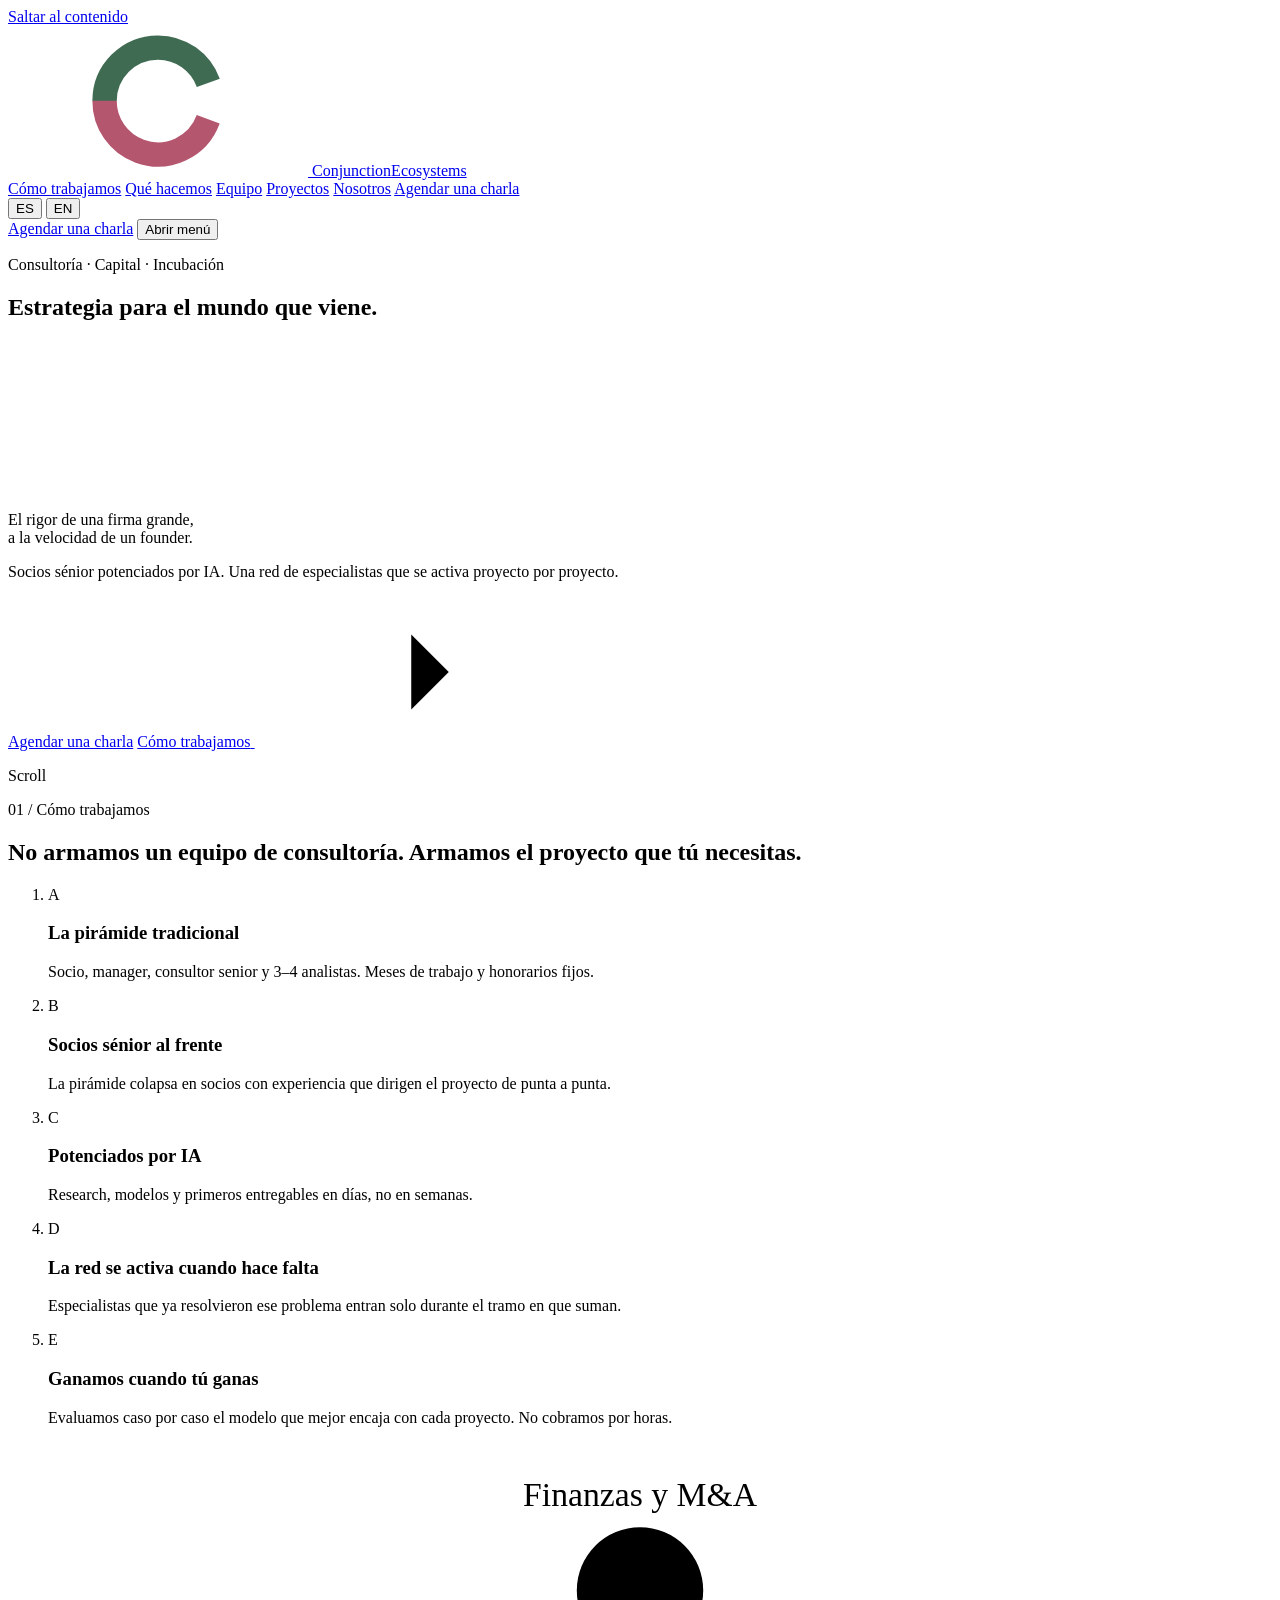
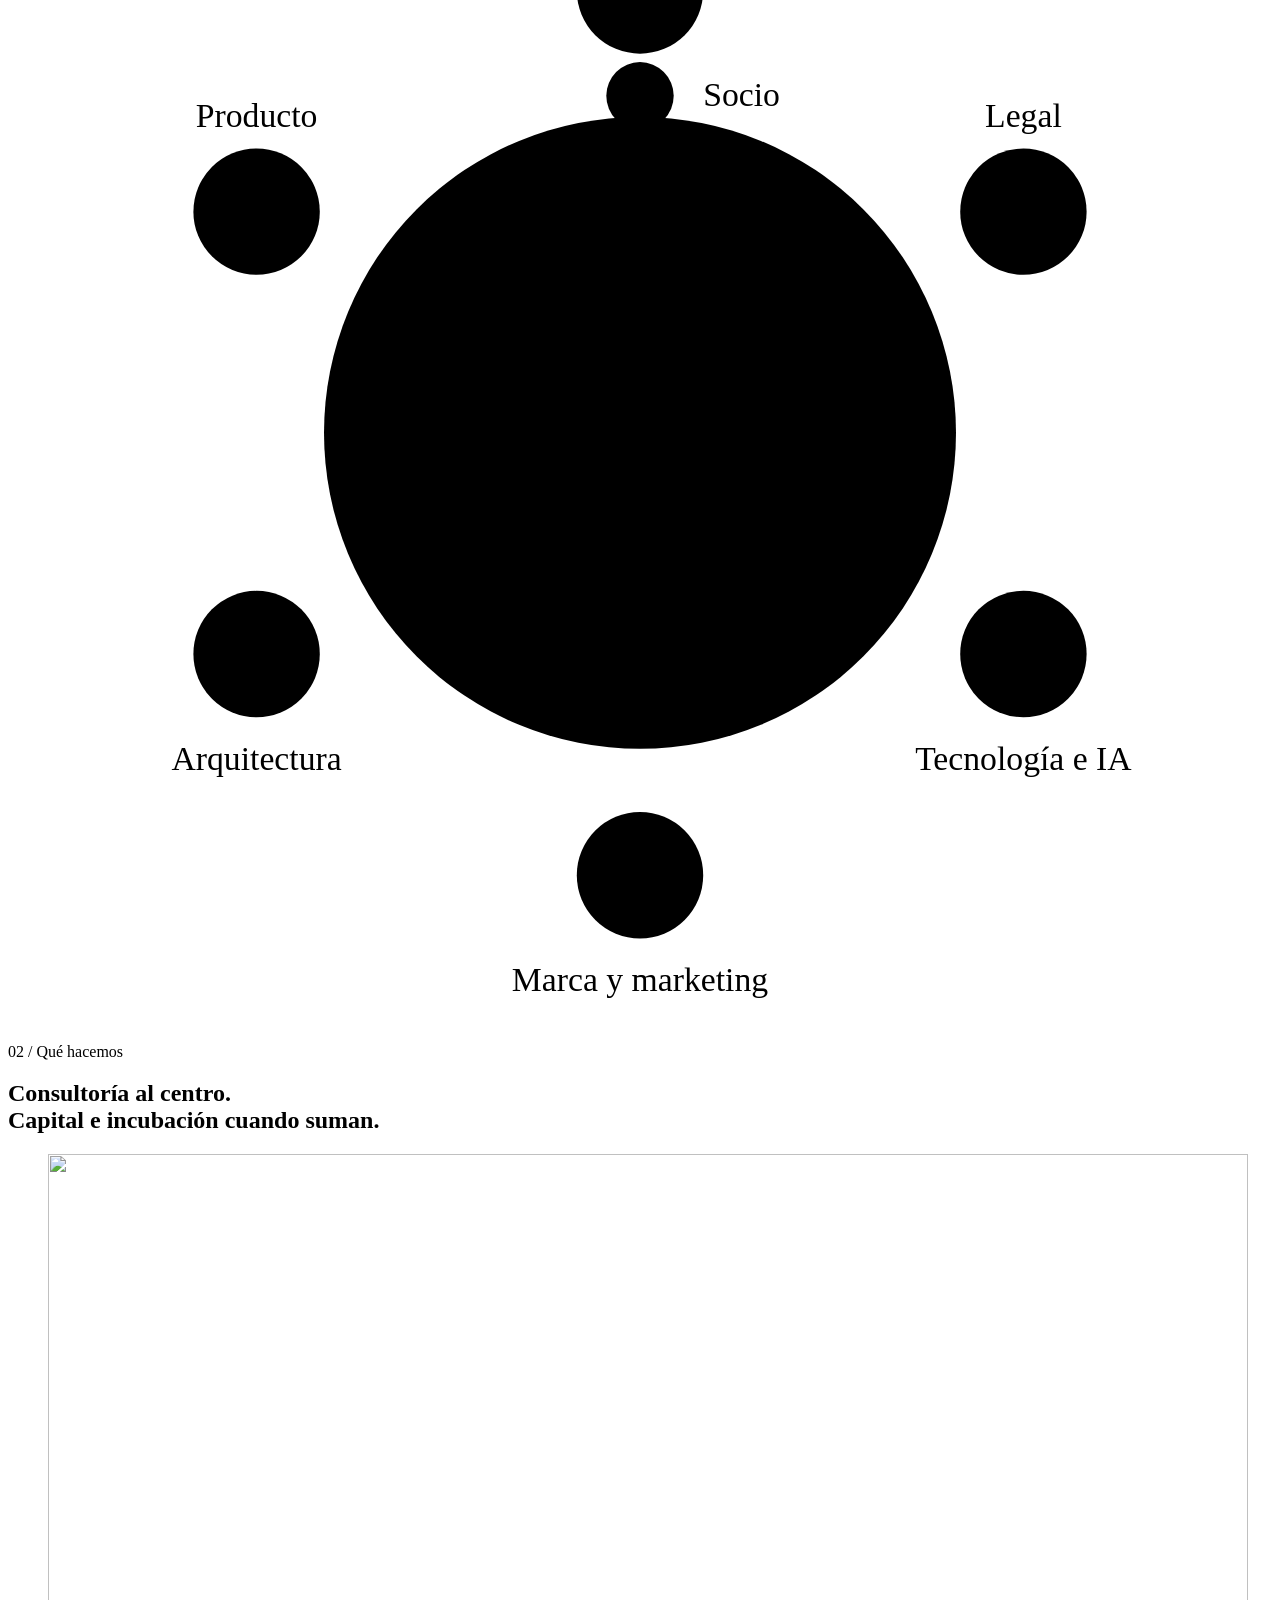
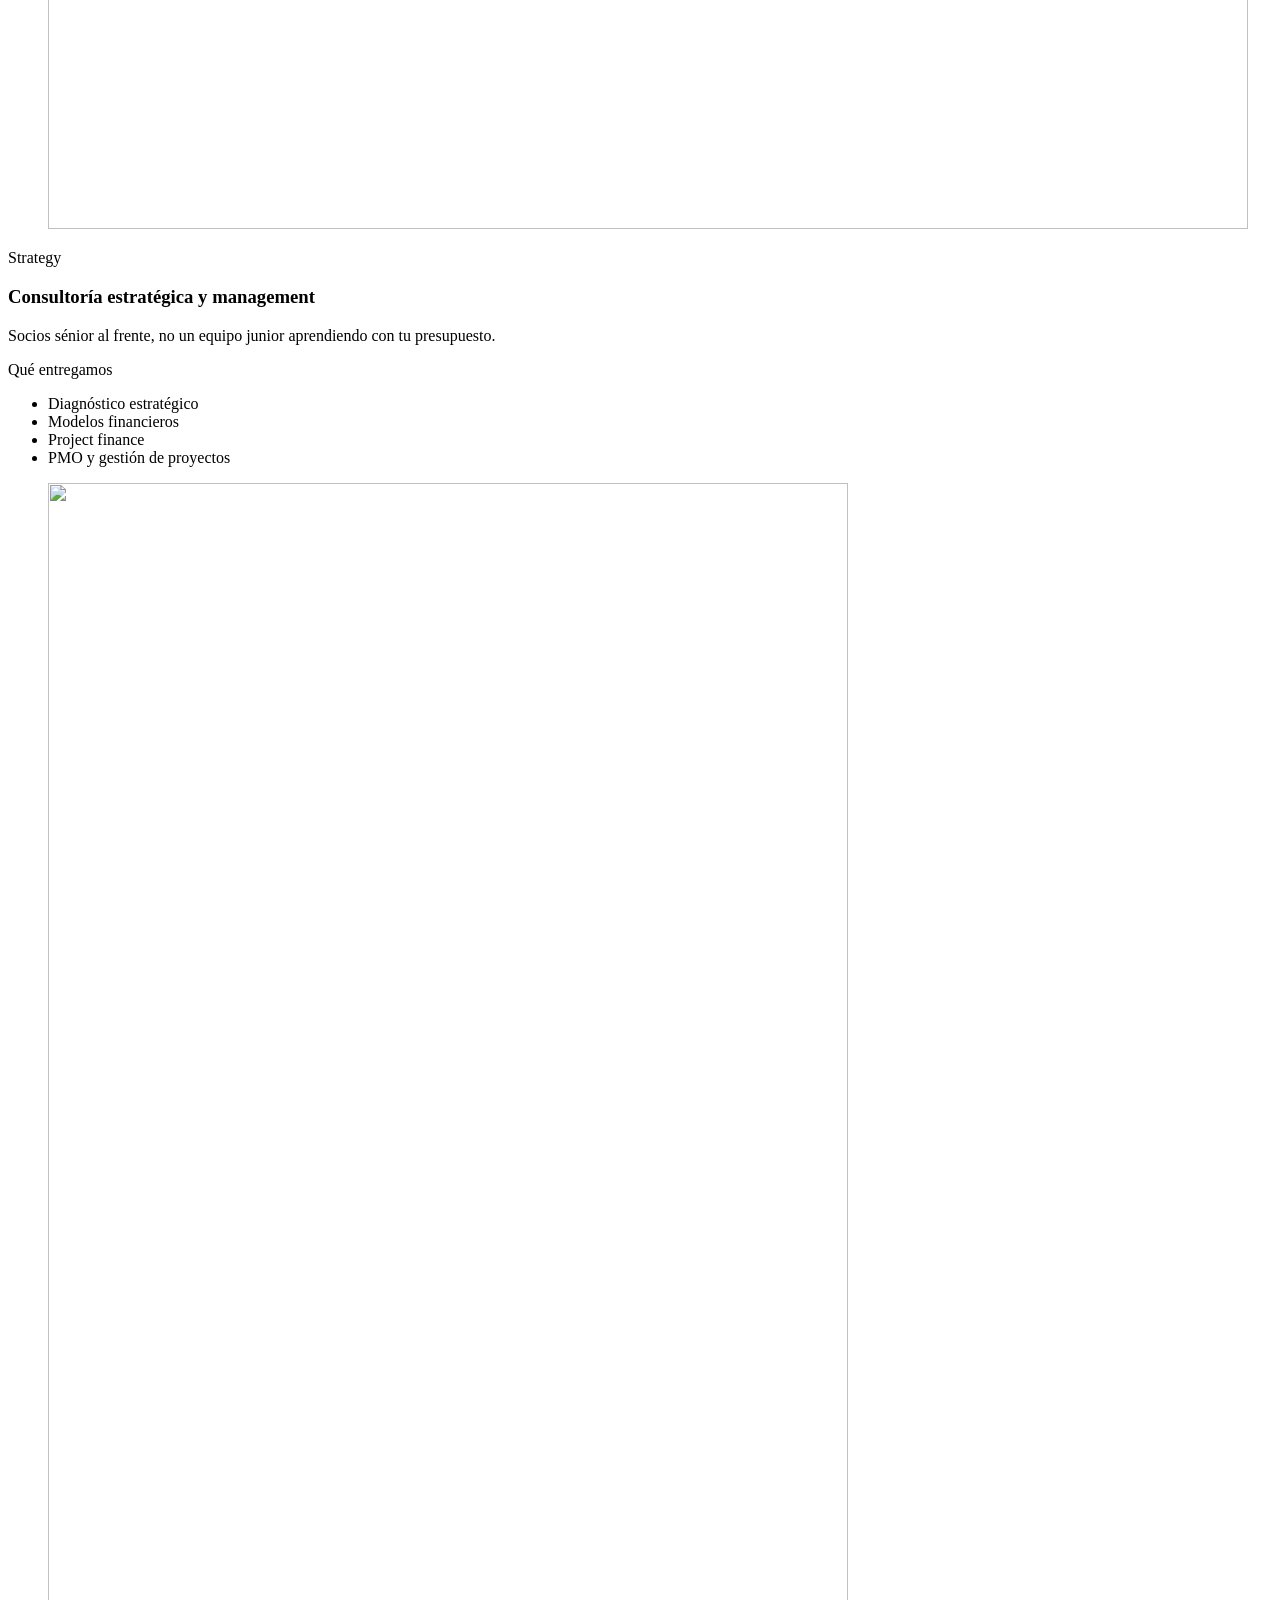
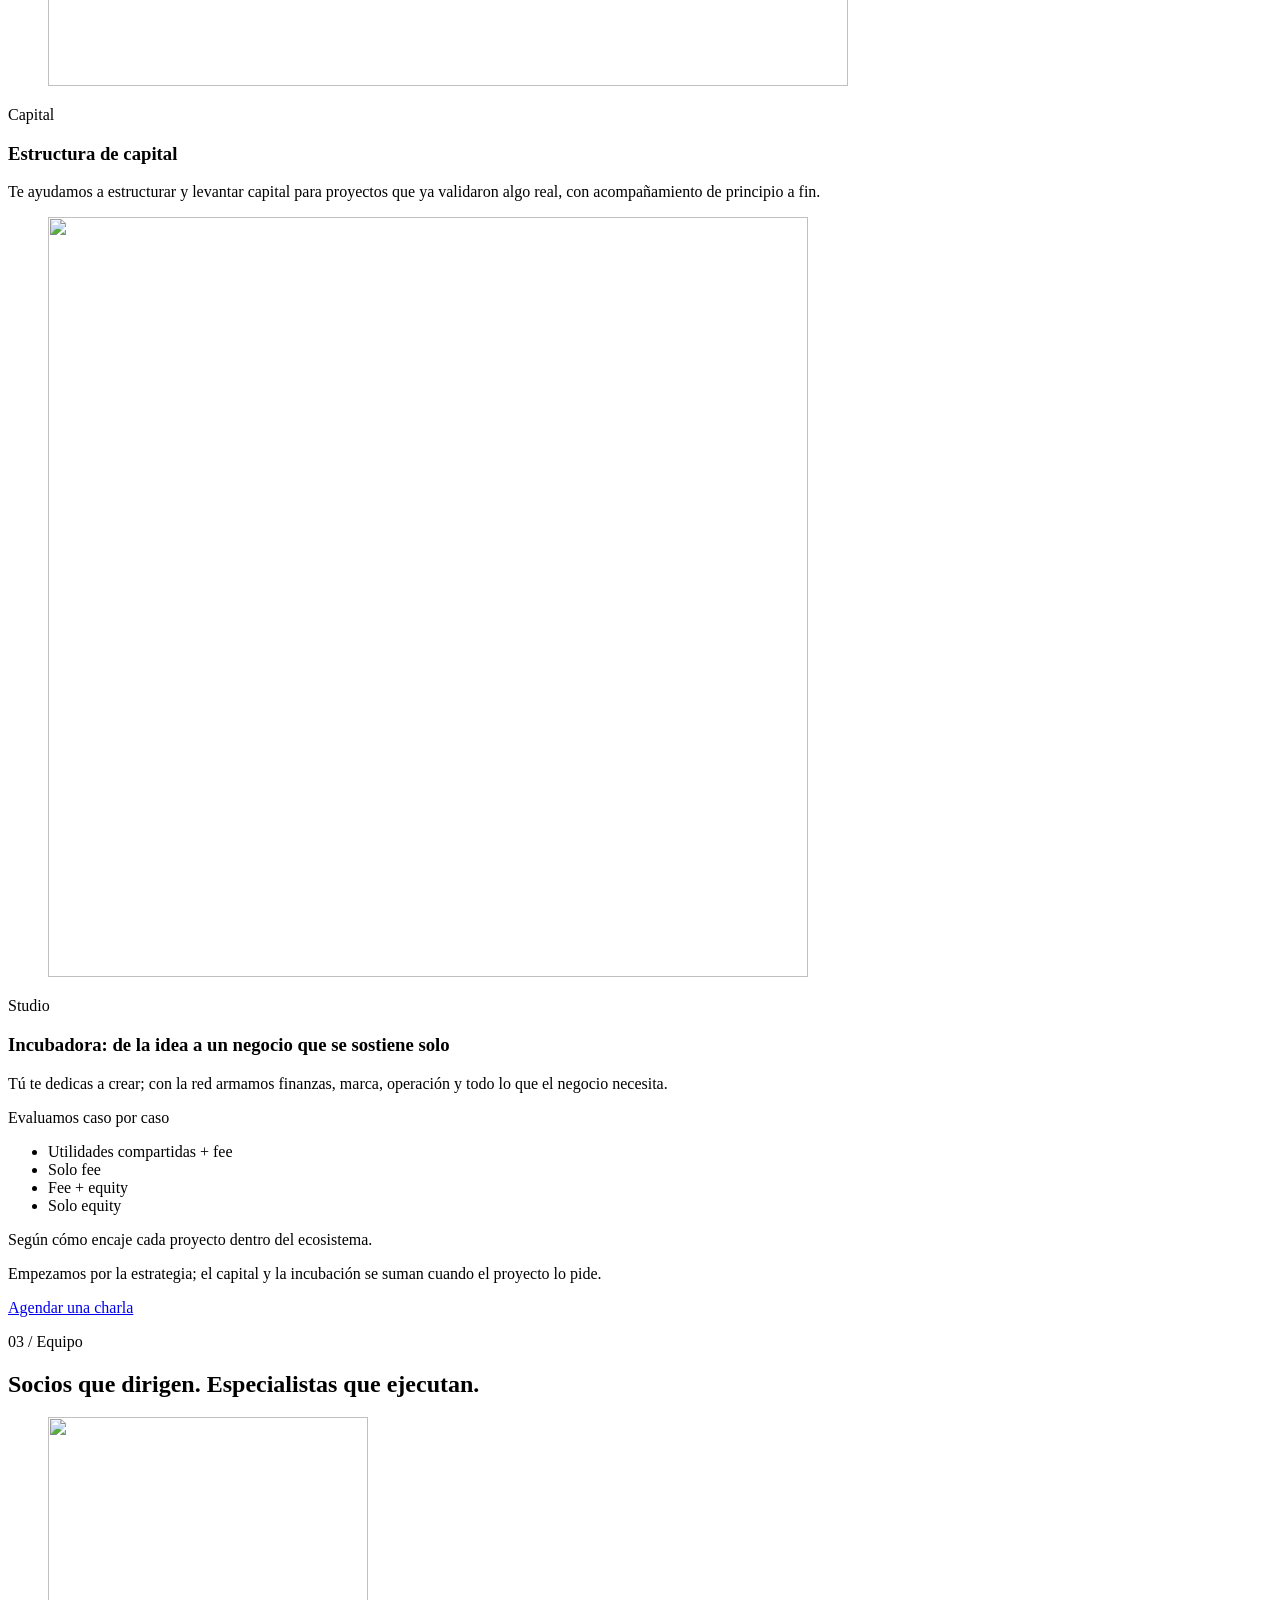
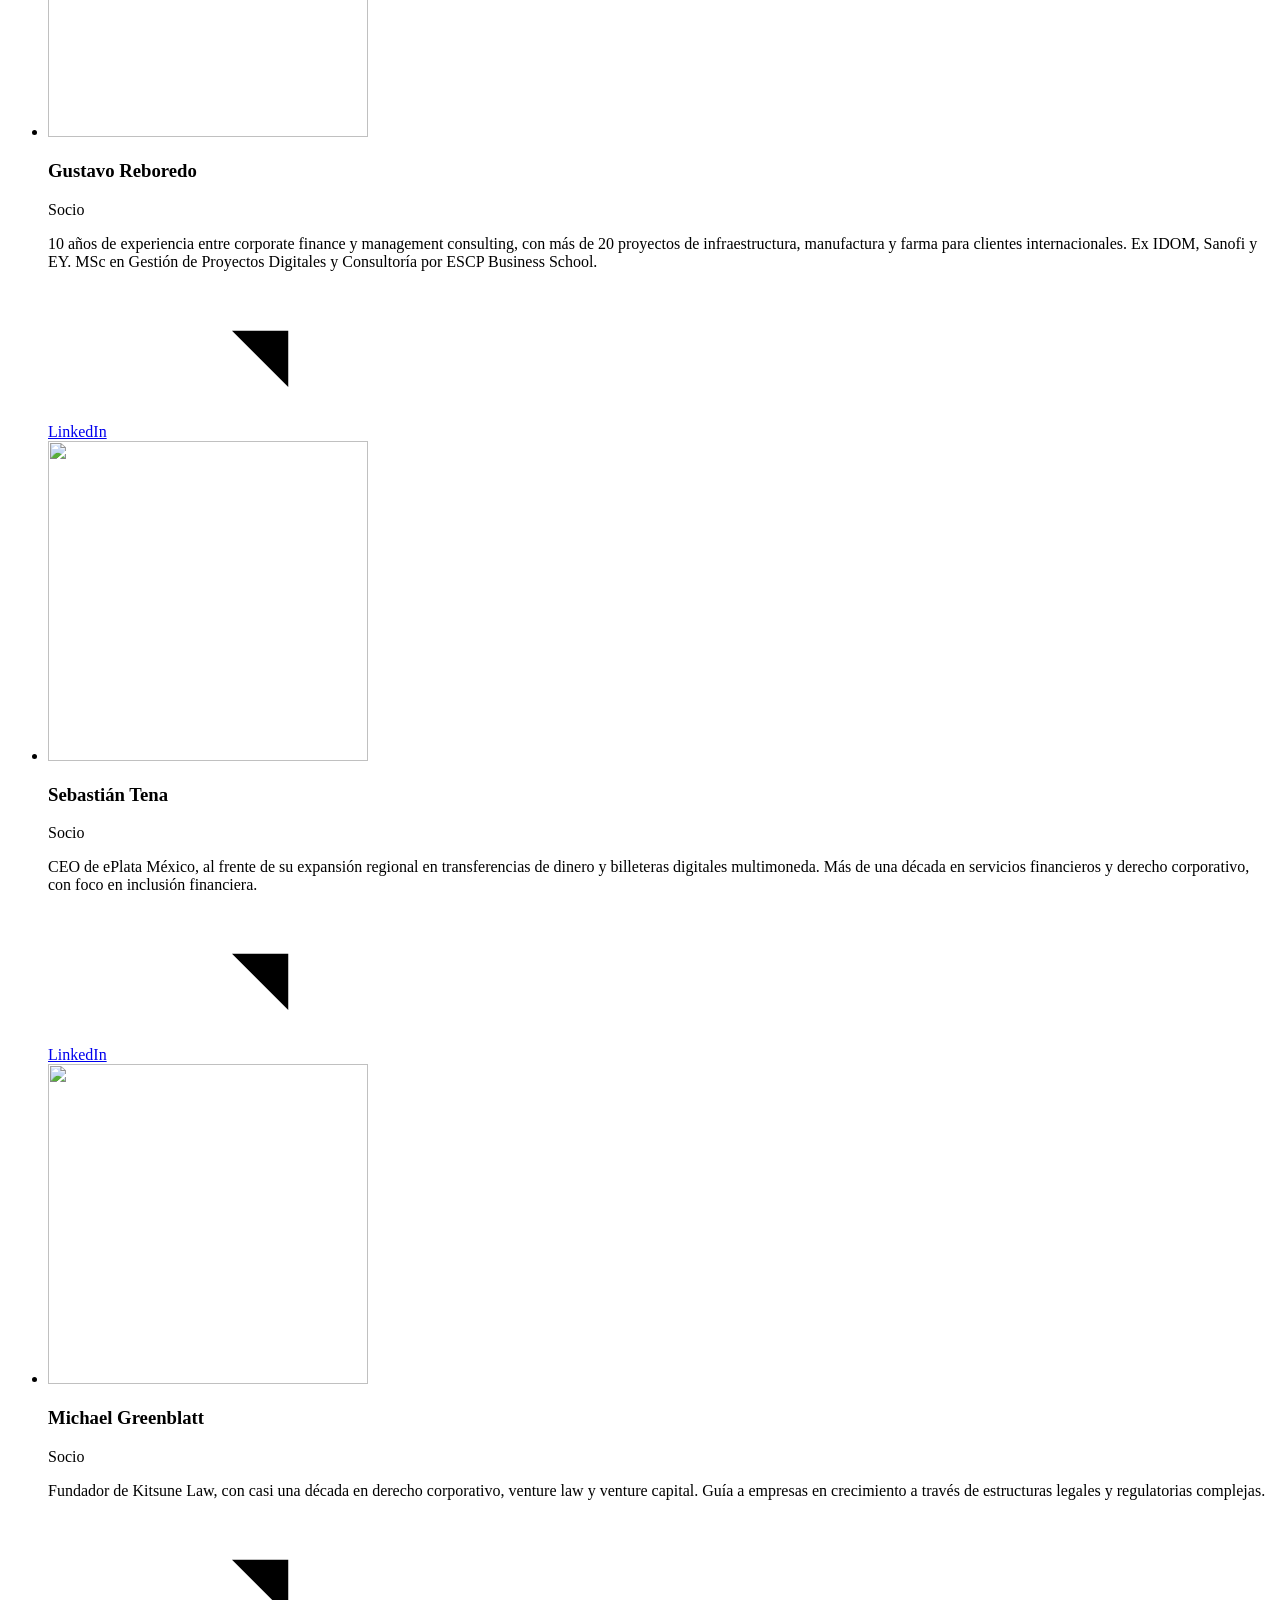
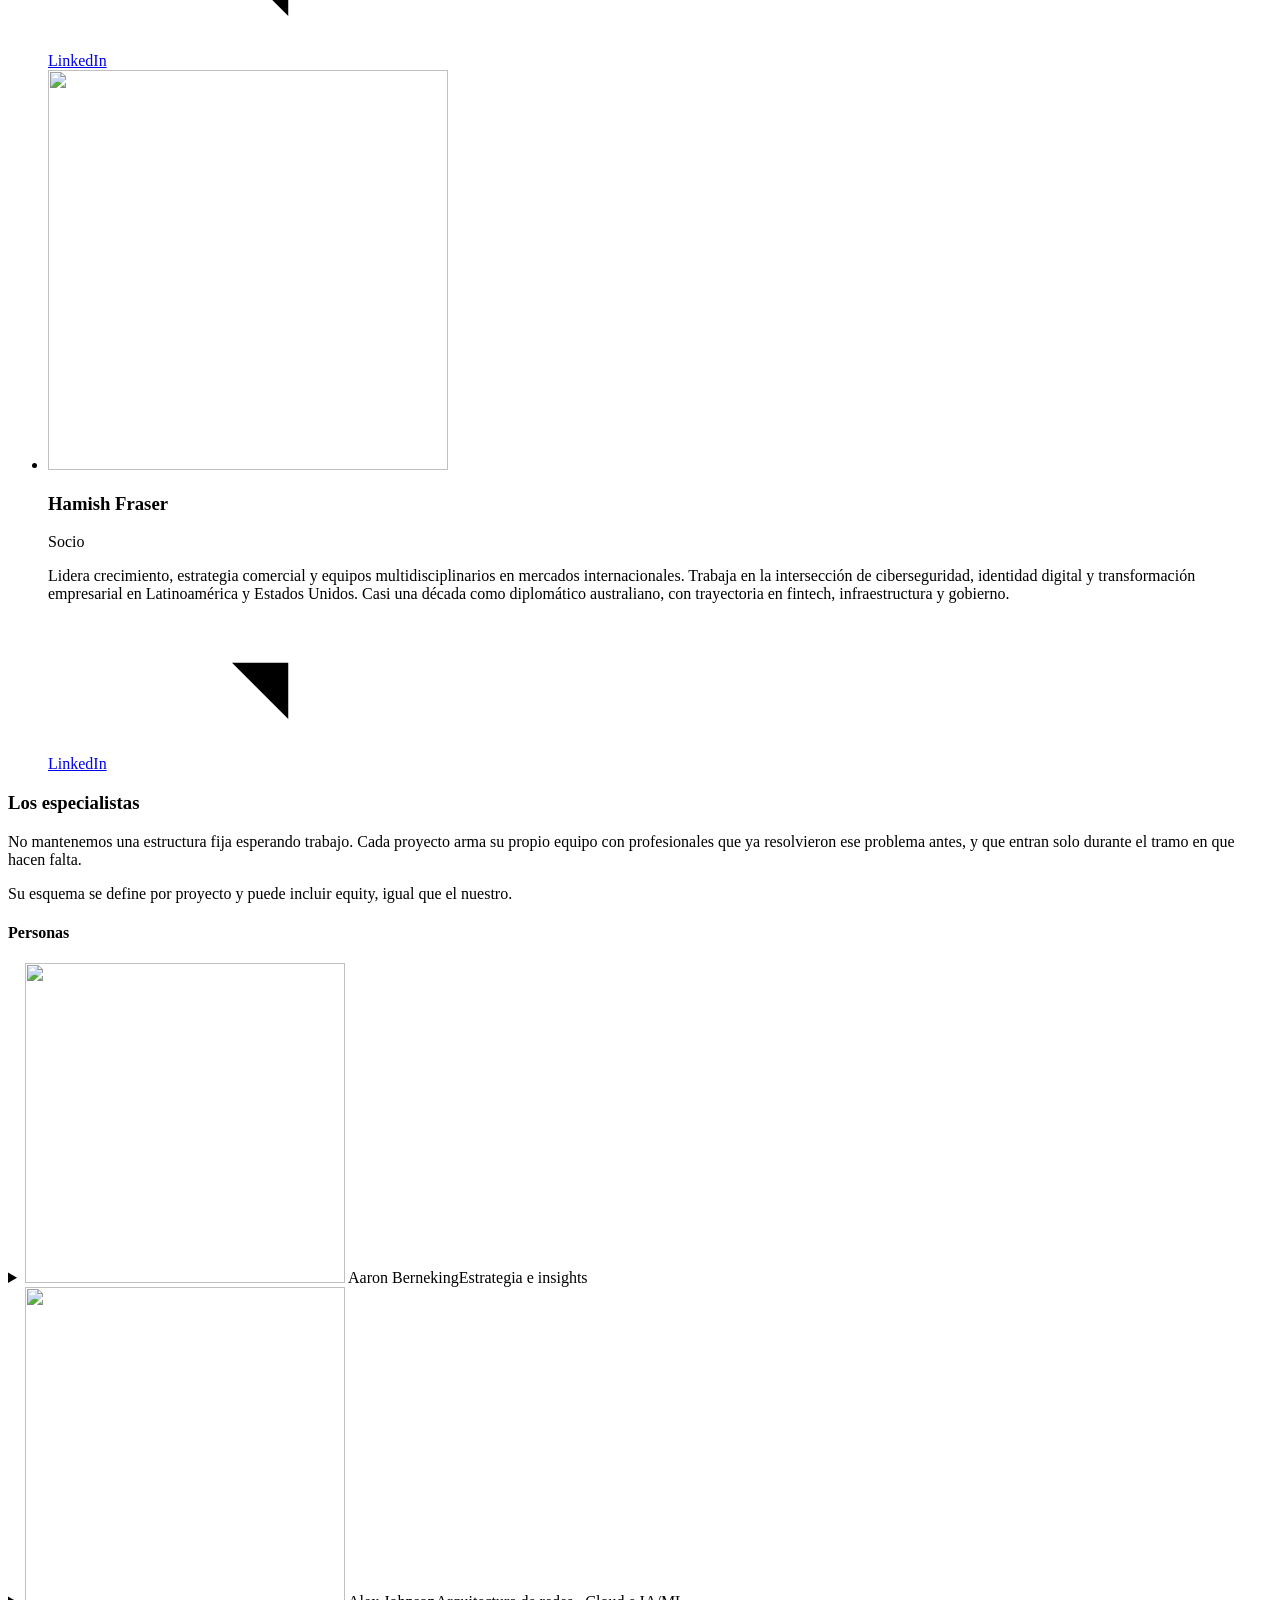
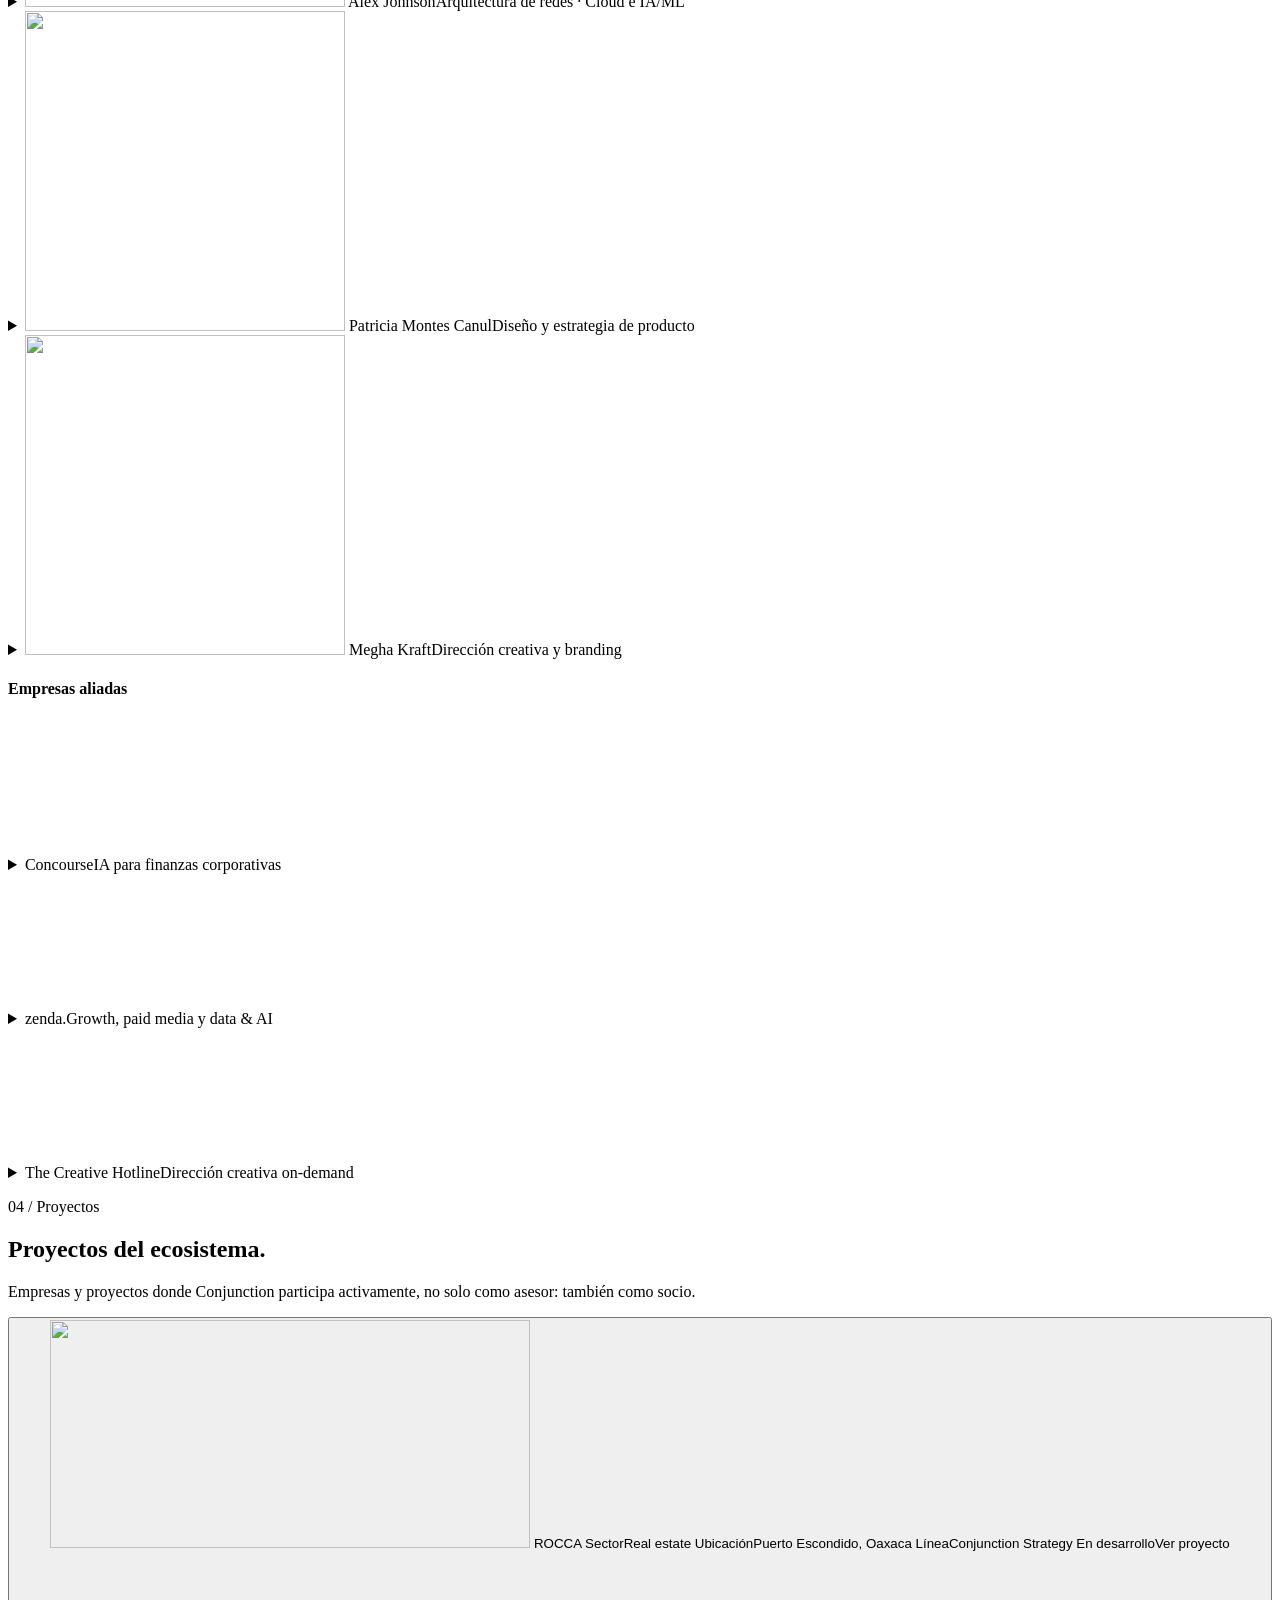
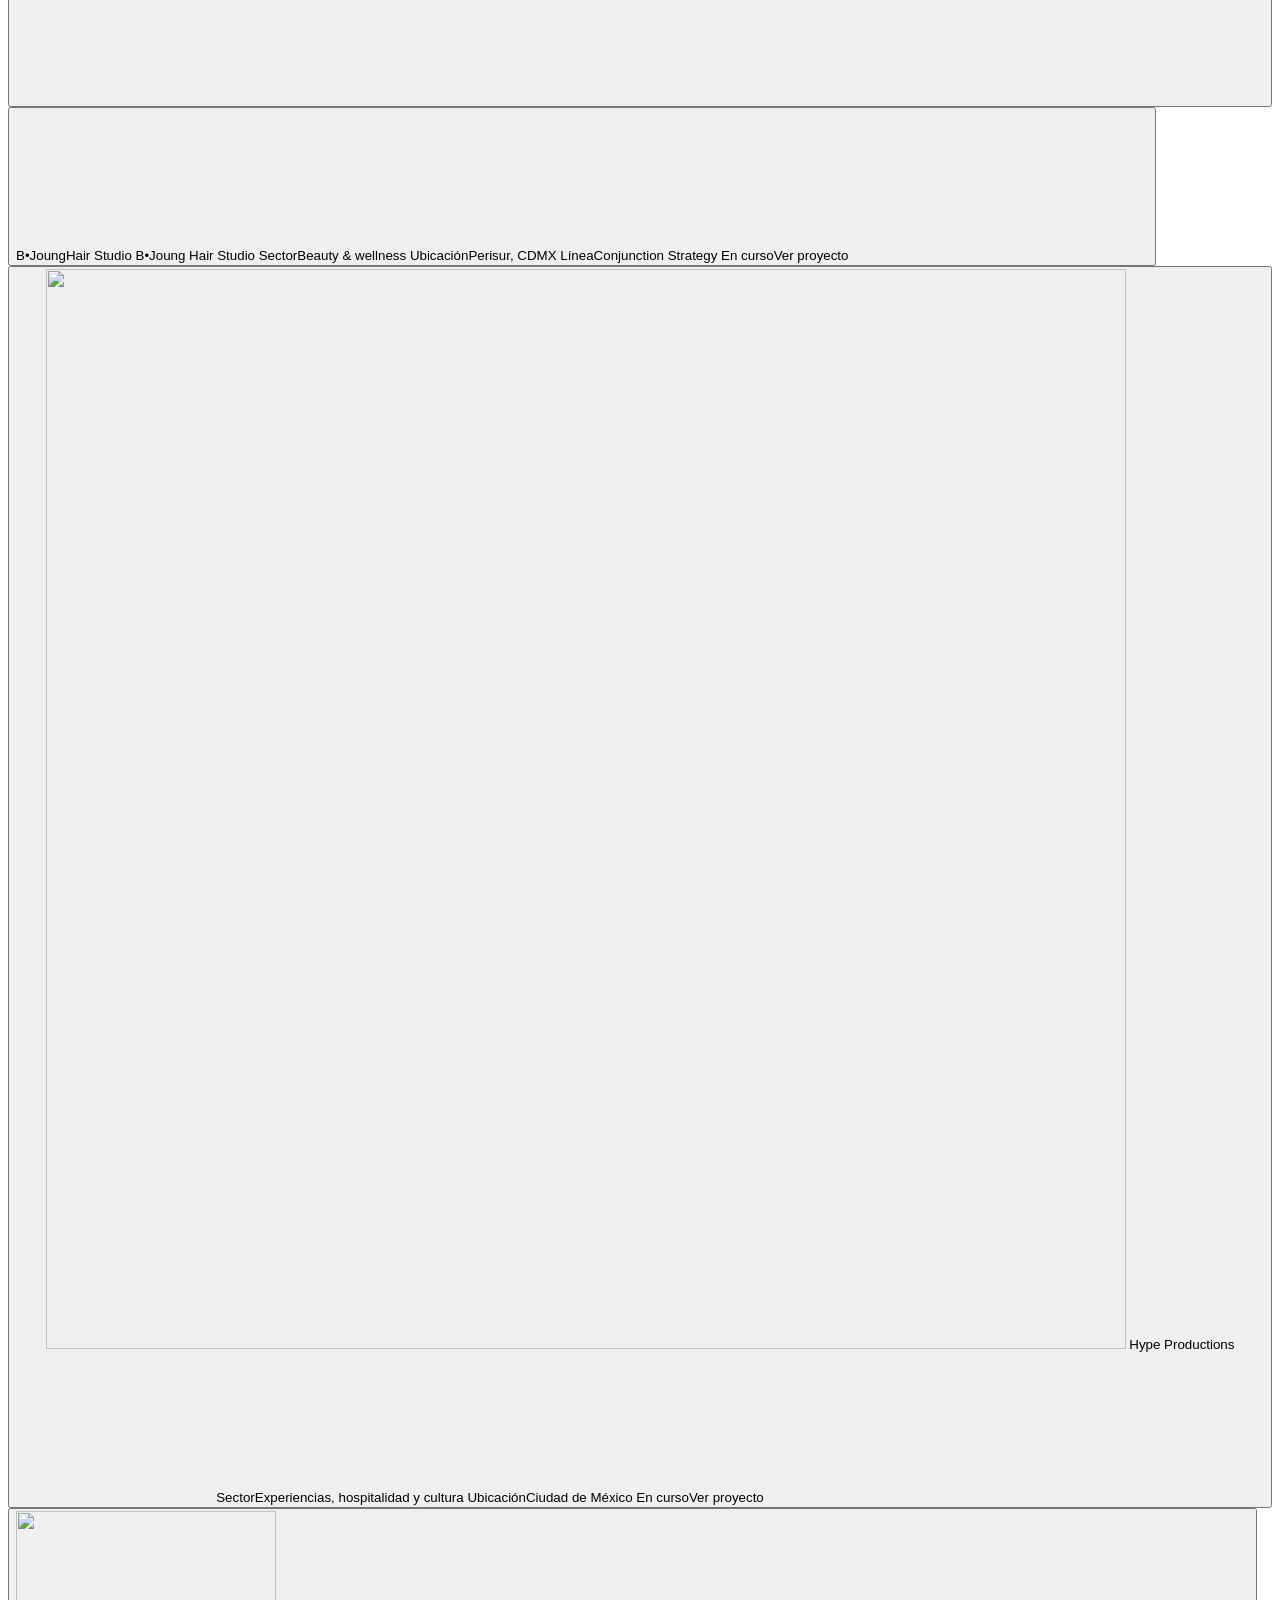
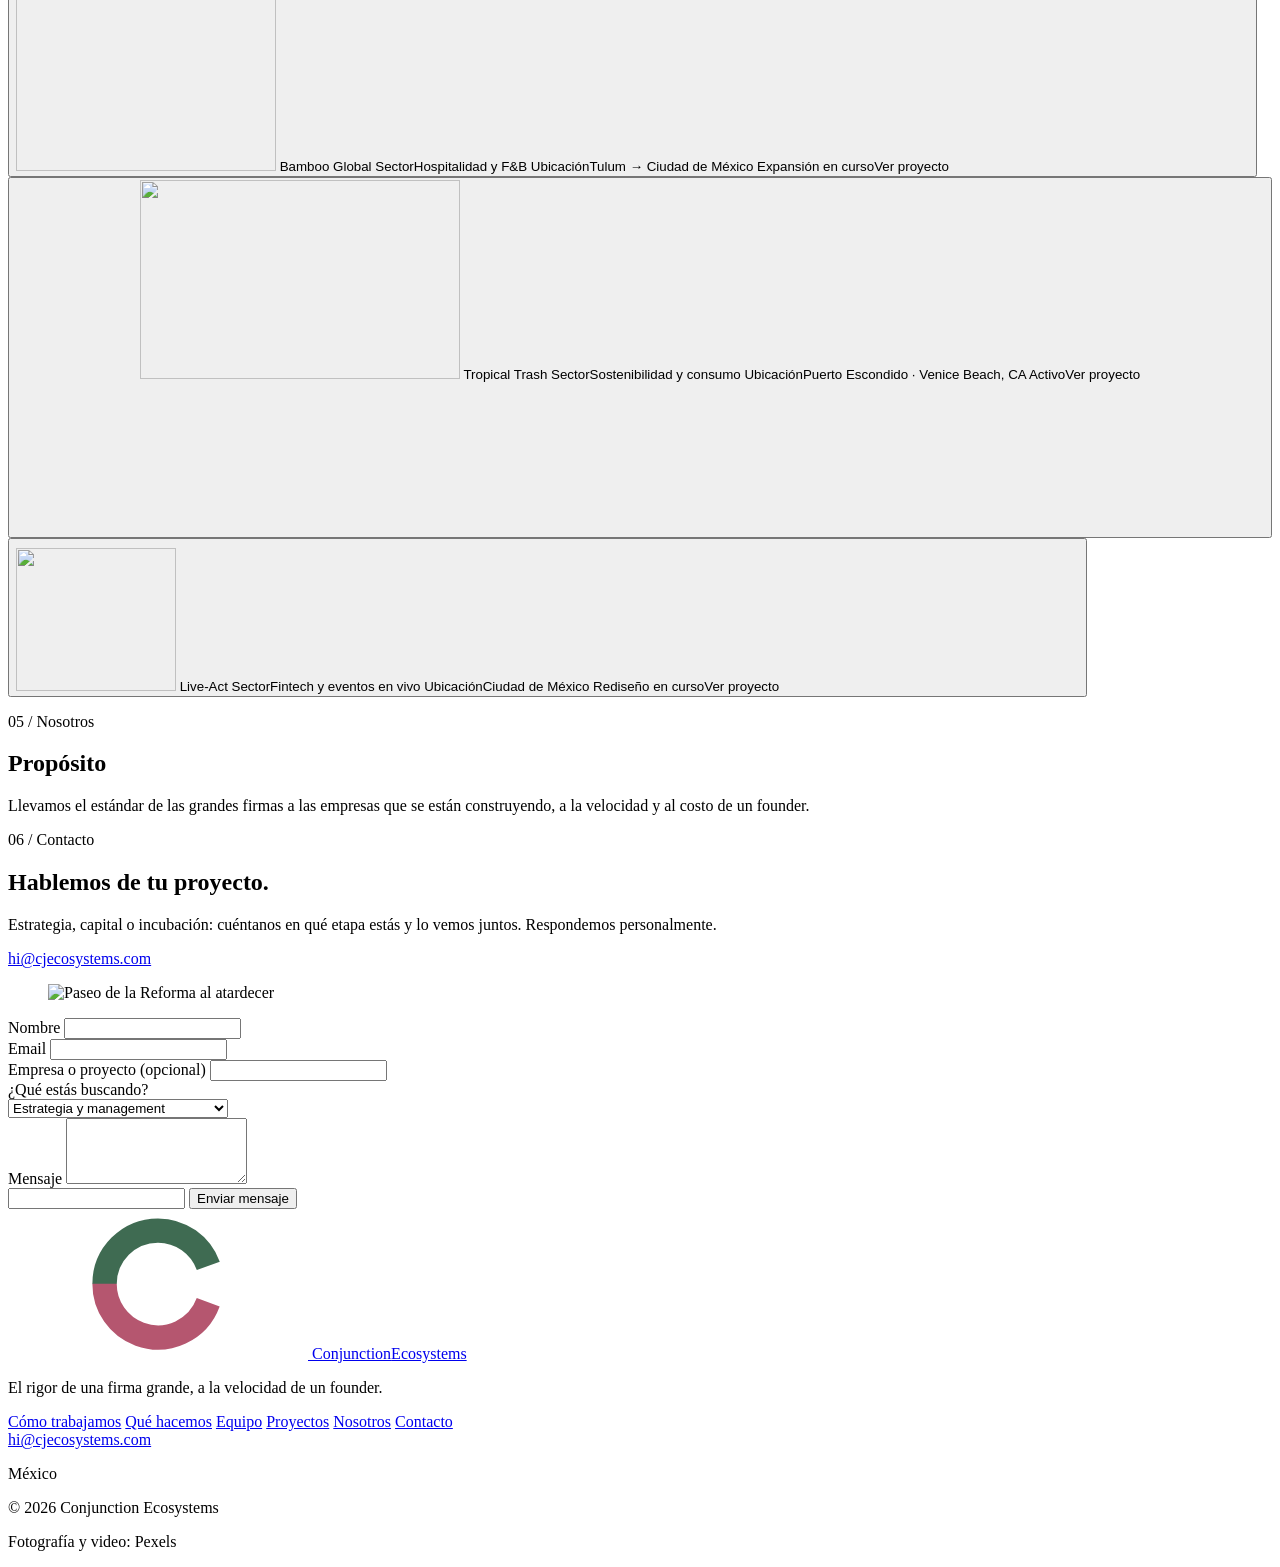
==== commit 994c36c0: "Apply external review: consulting first, no investment offer - Remove investor call-to-action, "inve" ====
--- a/site/index.html
+++ b/site/index.html
@@ -3,8 +3,8 @@
 <head>
   <meta charset="utf-8">
   <meta name="viewport" content="width=device-width, initial-scale=1">
-  <title>Conjunction Ecosystems — Consultoría estratégica, capital e incubación</title>
-  <meta name="description" content="Consultoría estratégica, venture capital e incubadora en México. Socios sénior potenciados por IA y una red de especialistas que se activa proyecto por proyecto.">
+  <title>Conjunction Ecosystems — El rigor de una firma grande, a la velocidad de un founder</title>
+  <meta name="description" content="Consultoría estratégica en México para empresas que se están construyendo. Socios sénior y una red de especialistas que se activa proyecto por proyecto. Estructura de capital e incubación cuando el proyecto lo pide.">
   <meta name="theme-color" content="#F3F0E9">
   <link rel="canonical" href="https://cjecosystems.com/">
   <link rel="icon" href="/favicon.svg" type="image/svg+xml">
@@ -12,8 +12,8 @@
   <meta property="og:type" content="website">
   <meta property="og:site_name" content="Conjunction Ecosystems">
   <meta property="og:locale" content="es_MX">
-  <meta property="og:title" content="Conjunction Ecosystems — Estrategia para el mundo que viene">
-  <meta property="og:description" content="El rigor de una firma grande, a la velocidad de un founder. Estrategia, capital e incubación.">
+  <meta property="og:title" content="Conjunction Ecosystems — El rigor de una firma grande, a la velocidad de un founder">
+  <meta property="og:description" content="Consultoría estratégica para empresas que se están construyendo: socios sénior y una red de especialistas que se activa proyecto por proyecto.">
   <meta property="og:url" content="https://cjecosystems.com/">
   <meta property="og:image" content="https://cjecosystems.com/assets/img/hero-cdmx-day-1200.jpg">
   <meta property="og:image:width" content="1200">
@@ -23,7 +23,7 @@
   <link rel="preconnect" href="https://fonts.googleapis.com">
   <link rel="preconnect" href="https://fonts.gstatic.com" crossorigin>
   <link href="https://fonts.googleapis.com/css2?family=Archivo:wdth,wght@62..125,400..800&display=swap" rel="stylesheet">
-  <link rel="stylesheet" href="/assets/css/site.css?v=20261022a">
+  <link rel="stylesheet" href="/assets/css/site.css?v=20261112a">
   <script>document.documentElement.classList.add('js');</script>
 
   <script type="application/ld+json">
@@ -36,7 +36,7 @@
     "logo": "https://cjecosystems.com/favicon.svg",
     "email": "hi@cjecosystems.com",
     "areaServed": "MX",
-    "description": "Consultoría estratégica, venture capital e incubadora: socios sénior potenciados por IA y una red de especialistas que se activa proyecto por proyecto."
+    "description": "Consultoría estratégica en México: socios sénior y una red de especialistas que se activa proyecto por proyecto, con estructura de capital e incubación como líneas complementarias."
   }
   </script>
 </head>
@@ -186,7 +186,7 @@
       <div class="lines-stage">
         <div class="lines-head">
           <p class="kicker kicker-rose"><span>02 /</span> <span data-i18n="eb.services">Qué hacemos</span></p>
-          <h2 id="lines-title" class="h2"><span data-i18n="ln.h1">Tres líneas,</span><br><span data-i18n="ln.h2">un mismo ecosistema.</span></h2>
+          <h2 id="lines-title" class="h2"><span data-i18n="ln.h1">Consultoría al centro.</span><br><span data-i18n="ln.h2">Capital e incubación cuando suman.</span></h2>
         </div>
         <div class="track" data-track>
           <article class="panel" id="svc-strategy">
@@ -194,15 +194,24 @@
             <div class="panel-body">
               <p class="panel-tag tag-forest">Strategy</p>
               <h3 class="panel-title" data-i18n="svc.s1.kind">Consultoría estratégica y management</h3>
-              <p data-i18n="ln.s1">Socios sénior al frente, no un equipo junior aprendiendo con tu presupuesto. Diagnóstico, modelos financieros, project finance y PMO.</p>
+              <p data-i18n="ln.s1">Socios sénior al frente, no un equipo junior aprendiendo con tu presupuesto.</p>
+              <div class="models">
+                <p class="models-label" data-i18n="ln.s1.label">Qué entregamos</p>
+                <ul class="models-list">
+                  <li data-i18n="svc.s1.i1">Diagnóstico estratégico</li>
+                  <li data-i18n="svc.s1.i2">Modelos financieros</li>
+                  <li data-i18n="svc.s1.i3">Project finance</li>
+                  <li data-i18n="svc.s1.i4">PMO y gestión de proyectos</li>
+                </ul>
+              </div>
             </div>
           </article>
           <article class="panel" id="svc-capital">
             <figure class="panel-media"><img src="/assets/img/reforma-golden-800.jpg" alt="" loading="lazy" width="800" height="1203"></figure>
             <div class="panel-body">
               <p class="panel-tag tag-rose">Capital</p>
-              <h3 class="panel-title" data-i18n="ln.s2h">Venture capital con acompañamiento activo</h3>
-              <p data-i18n="ln.s2">Capital y estructura de fundraising para proyectos que ya validaron algo real. No solo un cheque.</p>
+              <h3 class="panel-title" data-i18n="ln.s2h">Estructura de capital</h3>
+              <p data-i18n="ln.s2">Te ayudamos a estructurar y levantar capital para proyectos que ya validaron algo real, con acompañamiento de principio a fin.</p>
             </div>
           </article>
           <article class="panel" id="svc-studio">
@@ -214,17 +223,17 @@
               <div class="models">
                 <p class="models-label" data-i18n="md.label">Evaluamos caso por caso</p>
                 <ul class="models-list">
-                  <li>Shared profits + fee</li>
-                  <li>Only fee</li>
-                  <li>Fee + equity</li>
-                  <li>Only equity</li>
+                  <li data-i18n="md.m1">Utilidades compartidas + fee</li>
+                  <li data-i18n="md.m2">Solo fee</li>
+                  <li data-i18n="md.m3">Fee + equity</li>
+                  <li data-i18n="md.m4">Solo equity</li>
                 </ul>
                 <p class="models-note" data-i18n="md.note">Según cómo encaje cada proyecto dentro del ecosistema.</p>
               </div>
             </div>
           </article>
           <div class="panel panel-end">
-            <p class="end-line"><span data-i18n="ln.end1">Estrategia, capital e incubación no compiten entre sí:</span> <span class="gold" data-i18n="ln.end2">se retroalimentan.</span></p>
+            <p class="end-line"><span data-i18n="ln.end1">Empezamos por la estrategia;</span> <span class="gold" data-i18n="ln.end2">el capital y la incubación se suman cuando el proyecto lo pide.</span></p>
             <a class="btn btn-lg" href="#contacto" data-i18n="cta.book">Agendar una charla</a>
           </div>
         </div>
@@ -421,12 +430,6 @@
               <h3 id="pd-rocca-title" class="pdetail-name">ROCCA</h3>
               <p class="pdetail-tag" data-i18n="proj.rocca.tag">Entre selva y cielo</p>
               <p class="pdetail-desc" data-i18n="proj.rocca.desc">Desarrollo residencial en La Punta, Puerto Escondido, a 600 m de la playa. Es el proyecto ancla de Estudio Carroll, estudio de arquitectura publicado en ArchDaily, Architectural Record, Designboom y Arquine, y el primer caso de validación del modelo Conjunction.</p>
-              <dl class="specs">
-                <div><dt data-i18n="proj.rocca.k1">Departamentos</dt><dd>14</dd></div>
-                <div><dt data-i18n="proj.rocca.k2">Disponibles</dt><dd>11</dd></div>
-                <div><dt data-i18n="proj.rocca.k3">Superficie</dt><dd>65–192 m²</dd></div>
-                <div><dt data-i18n="proj.rocca.k4">Entrega</dt><dd data-i18n="proj.rocca.v4">Jun 2028</dd></div>
-              </dl>
               <div class="link-row">
                 <a class="link" href="https://www.estudiocarroll.com" target="_blank" rel="noopener"><span>Estudio Carroll</span><svg class="icon" aria-hidden="true"><use href="#i-out"/></svg></a>
                 <a class="link" href="https://www.instagram.com/rocca.pxm/" target="_blank" rel="noopener"><span>Instagram ROCCA</span><svg class="icon" aria-hidden="true"><use href="#i-out"/></svg></a>
@@ -587,64 +590,18 @@
         </div>
 
       </div>
-
-      <aside class="callout" aria-labelledby="inv-title" data-reveal>
-        <div>
-          <h3 id="inv-title" class="callout-title" data-i18n="inv.title">¿Te interesa participar en estos proyectos?</h3>
-          <p data-i18n="inv.p">La inversión directa en el equity de los proyectos del ecosistema se abrirá en una próxima etapa. Mientras tanto, escríbenos y te contamos cómo participar.</p>
-        </div>
-        <a class="btn btn-outline" href="#contacto" data-interest="invest" data-i18n="inv.cta">Hablar sobre inversión</a>
-      </aside>
     </section>
 
     <!-- ================= 05 Nosotros ================= -->
-    <section class="sec" id="nosotros" aria-labelledby="about-title">
-      <div class="sec-head sec-head-single" data-reveal>
-        <p class="kicker kicker-forest"><span>05 /</span> <span data-i18n="eb.about">Nosotros</span></p>
-        <h2 id="about-title" class="visually-hidden" data-i18n="about.title">Misión, visión y valores</h2>
-      </div>
-      <div class="statements">
-        <div class="statement" data-reveal>
-          <h3 class="statement-label label-forest" data-i18n="about.m.h">Misión</h3>
-          <p class="statement-text" data-i18n="about.m.p">Democratizar el acceso a consultoría de nivel corporativo, con el estándar de las grandes firmas a la velocidad y el costo de un founder, para que startups y pequeñas empresas puedan construir en vez de resolver solas lo que no saben hacer.</p>
-        </div>
-        <div class="statement" data-reveal>
-          <h3 class="statement-label label-rose" data-i18n="about.v.h">Visión</h3>
-          <p class="statement-text" data-i18n="about.v.p">Ser la red que conecta talento, capital e inteligencia artificial, para que cualquier creador con un proyecto sólido tenga el mismo soporte estratégico y operativo que hoy solo pueden pagar las grandes corporaciones.</p>
-        </div>
-      </div>
-
-      <h3 class="h3 values-title" data-i18n="about.values" data-reveal>Lo que nos guía</h3>
-      <ul class="values">
-        <li class="card value" data-reveal><span class="badge badge-forest"><svg aria-hidden="true"><use href="#i-users"/></svg></span><h4 data-i18n="val.1.h">Democratizar el acceso</h4><p data-i18n="val.1.p">Que construir algo no dependa de poder pagar un equipo de ocho consultores.</p></li>
-        <li class="card value" data-reveal><span class="badge badge-rose"><svg aria-hidden="true"><use href="#i-briefcase"/></svg></span><h4 data-i18n="val.2.h">Que cada quien haga lo suyo</h4><p data-i18n="val.2.p">Los creadores se dedican a crear. Nosotros nos encargamos del resto, desde project finance hasta marketing y RRHH.</p></li>
-        <li class="card value" data-reveal><span class="badge badge-forest"><svg aria-hidden="true"><use href="#i-layers"/></svg></span><h4 data-i18n="val.3.h">El equipo que hace falta</h4><p data-i18n="val.3.p">Estructuras armadas para cada proyecto, en vez de procesos rígidos heredados de la consultoría tradicional.</p></li>
-        <li class="card value" data-reveal><span class="badge badge-rose"><svg aria-hidden="true"><use href="#i-network"/></svg></span><h4 data-i18n="val.4.h">Red compuesta</h4><p data-i18n="val.4.p">Conectamos a nuestros clientes entre sí cuando tiene sentido. La red vale más con cada proyecto que se suma.</p></li>
-        <li class="card value" data-reveal><span class="badge badge-forest"><svg aria-hidden="true"><use href="#i-trend"/></svg></span><h4 data-i18n="val.5.h">Éxito compartido</h4><p data-i18n="val.5.p">Upside y equity antes que depender solo de honorarios fijos.</p></li>
-        <li class="card value" data-reveal><span class="badge badge-rose"><svg aria-hidden="true"><use href="#i-star"/></svg></span><h4 data-i18n="val.6.h">Nueva generación</h4><p data-i18n="val.6.p">Construido para founders millennial y Z, con la IA como motor de todo lo que hacemos y no solo como herramienta.</p></li>
-      </ul>
+    <section class="sec purpose" id="nosotros" aria-labelledby="about-title">
+      <p class="kicker kicker-forest" data-reveal><span>05 /</span> <span data-i18n="eb.about">Nosotros</span></p>
+      <h2 id="about-title" class="visually-hidden" data-i18n="about.title">Propósito</h2>
+      <p class="purpose-text" data-reveal data-i18n="about.purpose">Llevamos el estándar de las grandes firmas a las empresas que se están construyendo, a la velocidad y al costo de un founder.</p>
     </section>
 
-    <!-- ================= 06 Plataforma ================= -->
-    <section class="sec platform" aria-labelledby="plat-title">
-      <div class="platform-inner">
-        <div data-reveal>
-          <p class="kicker kicker-rose"><span>06 /</span> <span data-i18n="eb.platform">Plataforma</span></p>
-          <h2 id="plat-title" class="h2" data-i18n="plat.title">Próximamente: una plataforma para construir junto a nosotros.</h2>
-          <p class="lead" data-i18n="plat.lead">Cada empresa del ecosistema tendrá su propio espacio para trabajar con el equipo de Conjunction.</p>
-        </div>
-        <ul class="plat-list">
-          <li data-reveal><svg class="line-icon line-forest" aria-hidden="true"><use href="#i-users"/></svg><div><h3 data-i18n="plat.1.h">Colaboración en vivo</h3><p data-i18n="plat.1.p">El diseño del proyecto se trabaja en un solo lugar, sin ida y vuelta de archivos.</p></div></li>
-          <li data-reveal><svg class="line-icon line-rose" aria-hidden="true"><use href="#i-target"/></svg><div><h3 data-i18n="plat.2.h">Selección de equipo</h3><p data-i18n="plat.2.p">Eliges de la red quién se suma, según la etapa del proyecto.</p></div></li>
-          <li data-reveal><svg class="line-icon line-forest" aria-hidden="true"><use href="#i-gem"/></svg><div><h3 data-i18n="plat.3.h">Herramientas con IA</h3><p data-i18n="plat.3.p">Modelos, research y primeros borradores con el mismo motor que usa nuestro equipo.</p></div></li>
-          <li data-reveal><svg class="line-icon line-rose" aria-hidden="true"><use href="#i-trend"/></svg><div><h3 data-i18n="plat.4.h">Seguimiento</h3><p data-i18n="plat.4.p">El estado del proyecto y la relación de equity, siempre visibles.</p></div></li>
-        </ul>
-      </div>
-    </section>
-
-    <!-- ================= 07 Contacto ================= -->
+    <!-- ================= 06 Contacto ================= -->
     <section class="sec contact" id="contacto" aria-labelledby="contact-title">
-      <p class="kicker kicker-forest" data-reveal><span>07 /</span> <span data-i18n="eb.contact">Contacto</span></p>
+      <p class="kicker kicker-rose" data-reveal><span>06 /</span> <span data-i18n="eb.contact">Contacto</span></p>
       <h2 id="contact-title" class="mega mega-contact" data-reveal data-i18n="contact.title">Hablemos de tu proyecto.</h2>
       <div class="contact-grid">
         <div class="contact-copy" data-reveal>
@@ -676,9 +633,8 @@
             <div class="select">
               <select id="f-interest" name="interest">
                 <option value="strategy" data-i18n="form.opt.strategy">Estrategia y management</option>
-                <option value="capital" data-i18n="form.opt.capital">Capital / fundraising</option>
+                <option value="capital" data-i18n="form.opt.capital">Estructura de capital / fundraising</option>
                 <option value="studio" data-i18n="form.opt.studio">Incubación</option>
-                <option value="invest" data-i18n="form.opt.invest">Invertir en un proyecto del ecosistema</option>
                 <option value="other" data-i18n="form.opt.other">Otro</option>
               </select>
             </div>
@@ -702,7 +658,7 @@
         <svg class="brand-mark" aria-hidden="true"><use href="#cje-ring"/></svg>
         <span class="brand-word">Conjunction<span>Ecosystems</span></span>
       </a>
-      <p class="tagline" data-i18n="footer.tag">Redes · Inteligencia · Transformación</p>
+      <p class="tagline" data-i18n="footer.tag">El rigor de una firma grande, a la velocidad de un founder.</p>
     </div>
     <div class="ftr-mid">
       <nav class="ftr-nav" aria-label="Pie de página">
@@ -724,7 +680,7 @@
     </div>
   </footer>
 
-  <script src="/assets/js/i18n.js?v=20261022a" defer></script>
-  <script src="/assets/js/site.js?v=20261022a" defer></script>
+  <script src="/assets/js/i18n.js?v=20261112a" defer></script>
+  <script src="/assets/js/site.js?v=20261112a" defer></script>
 </body>
 </html>
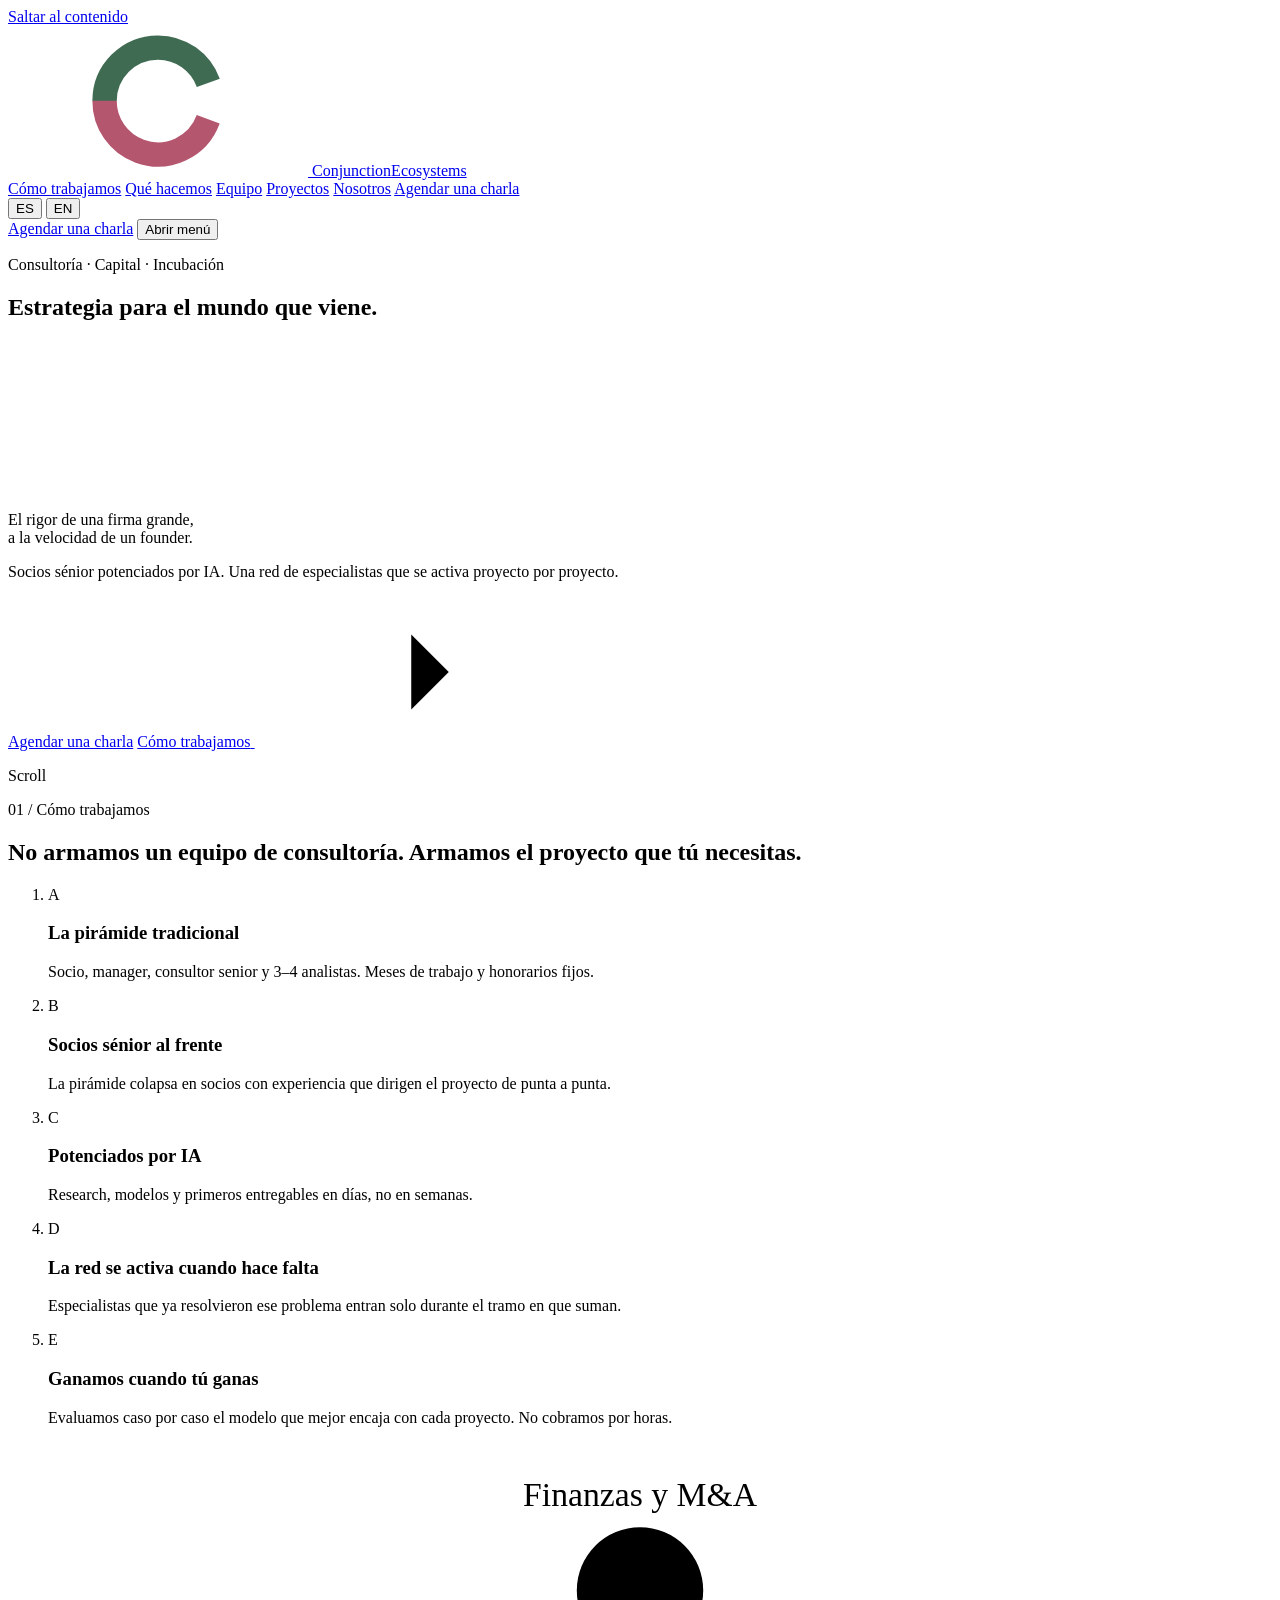
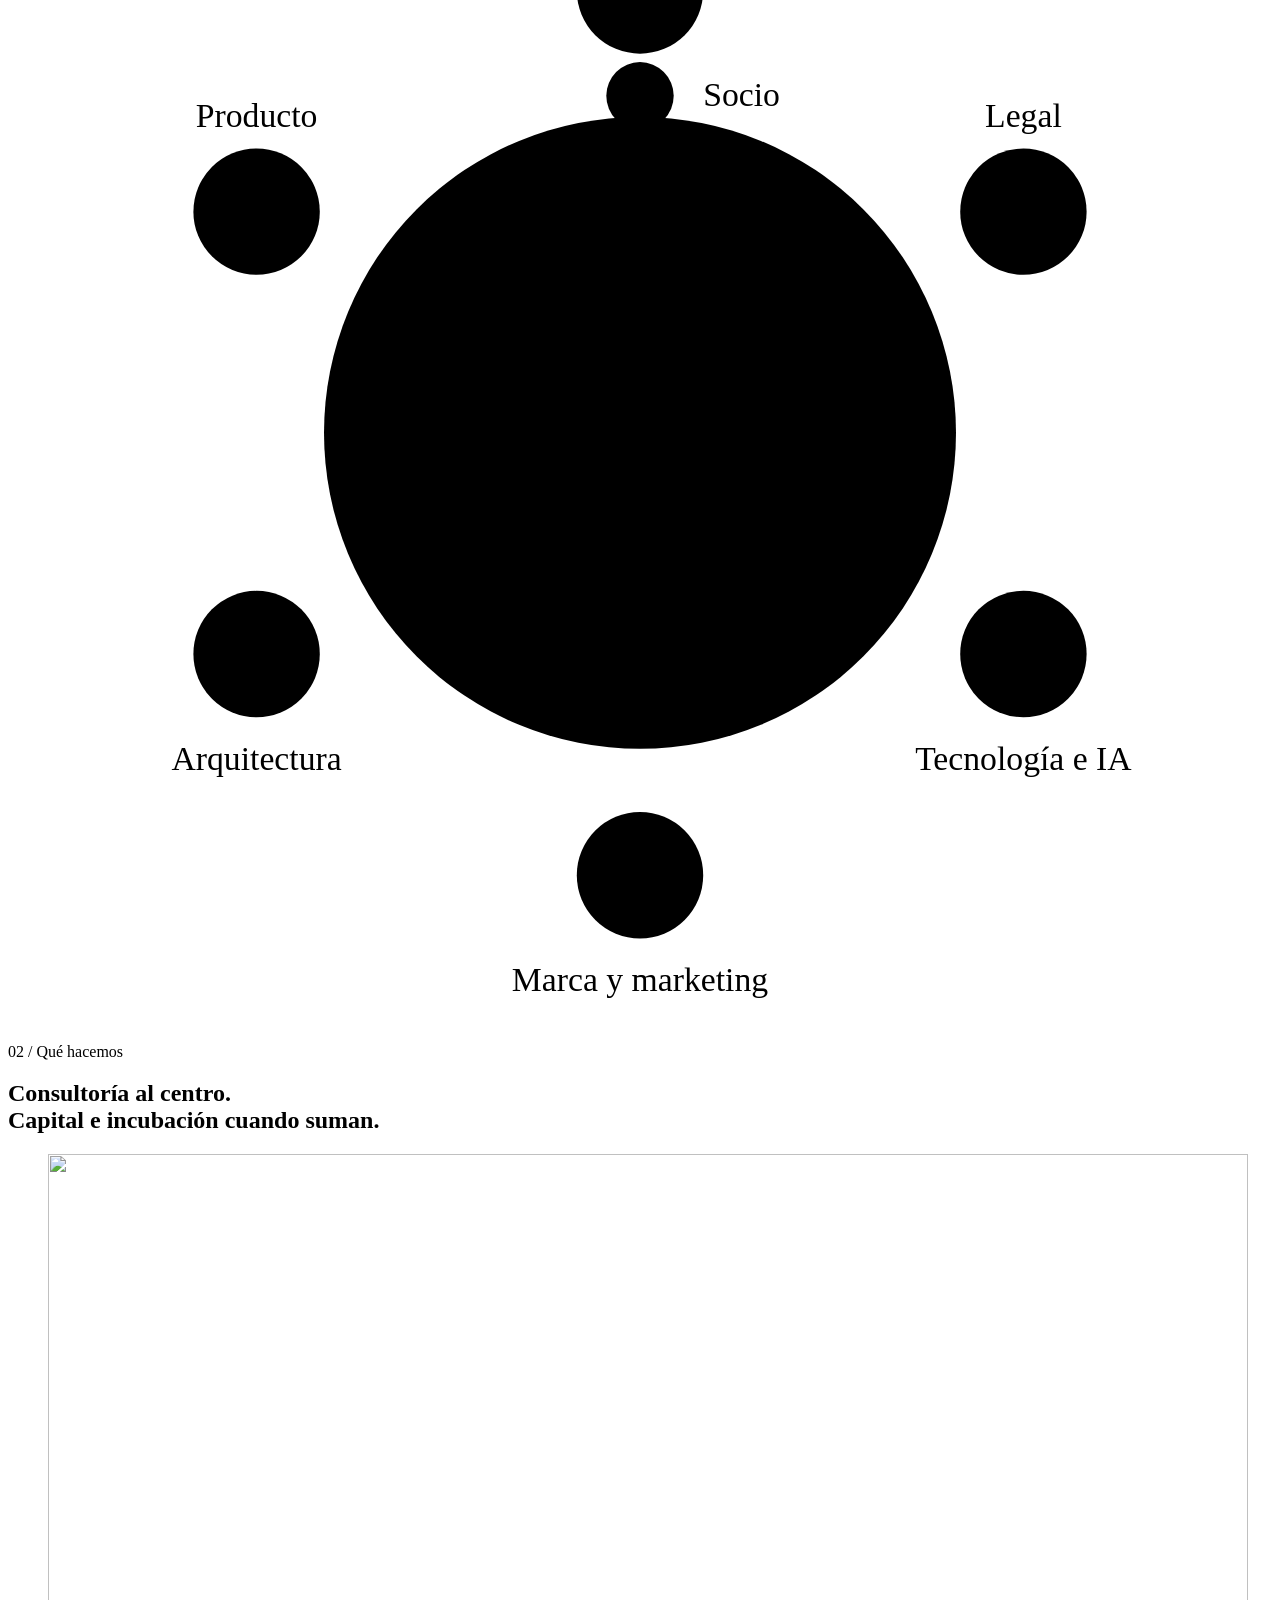
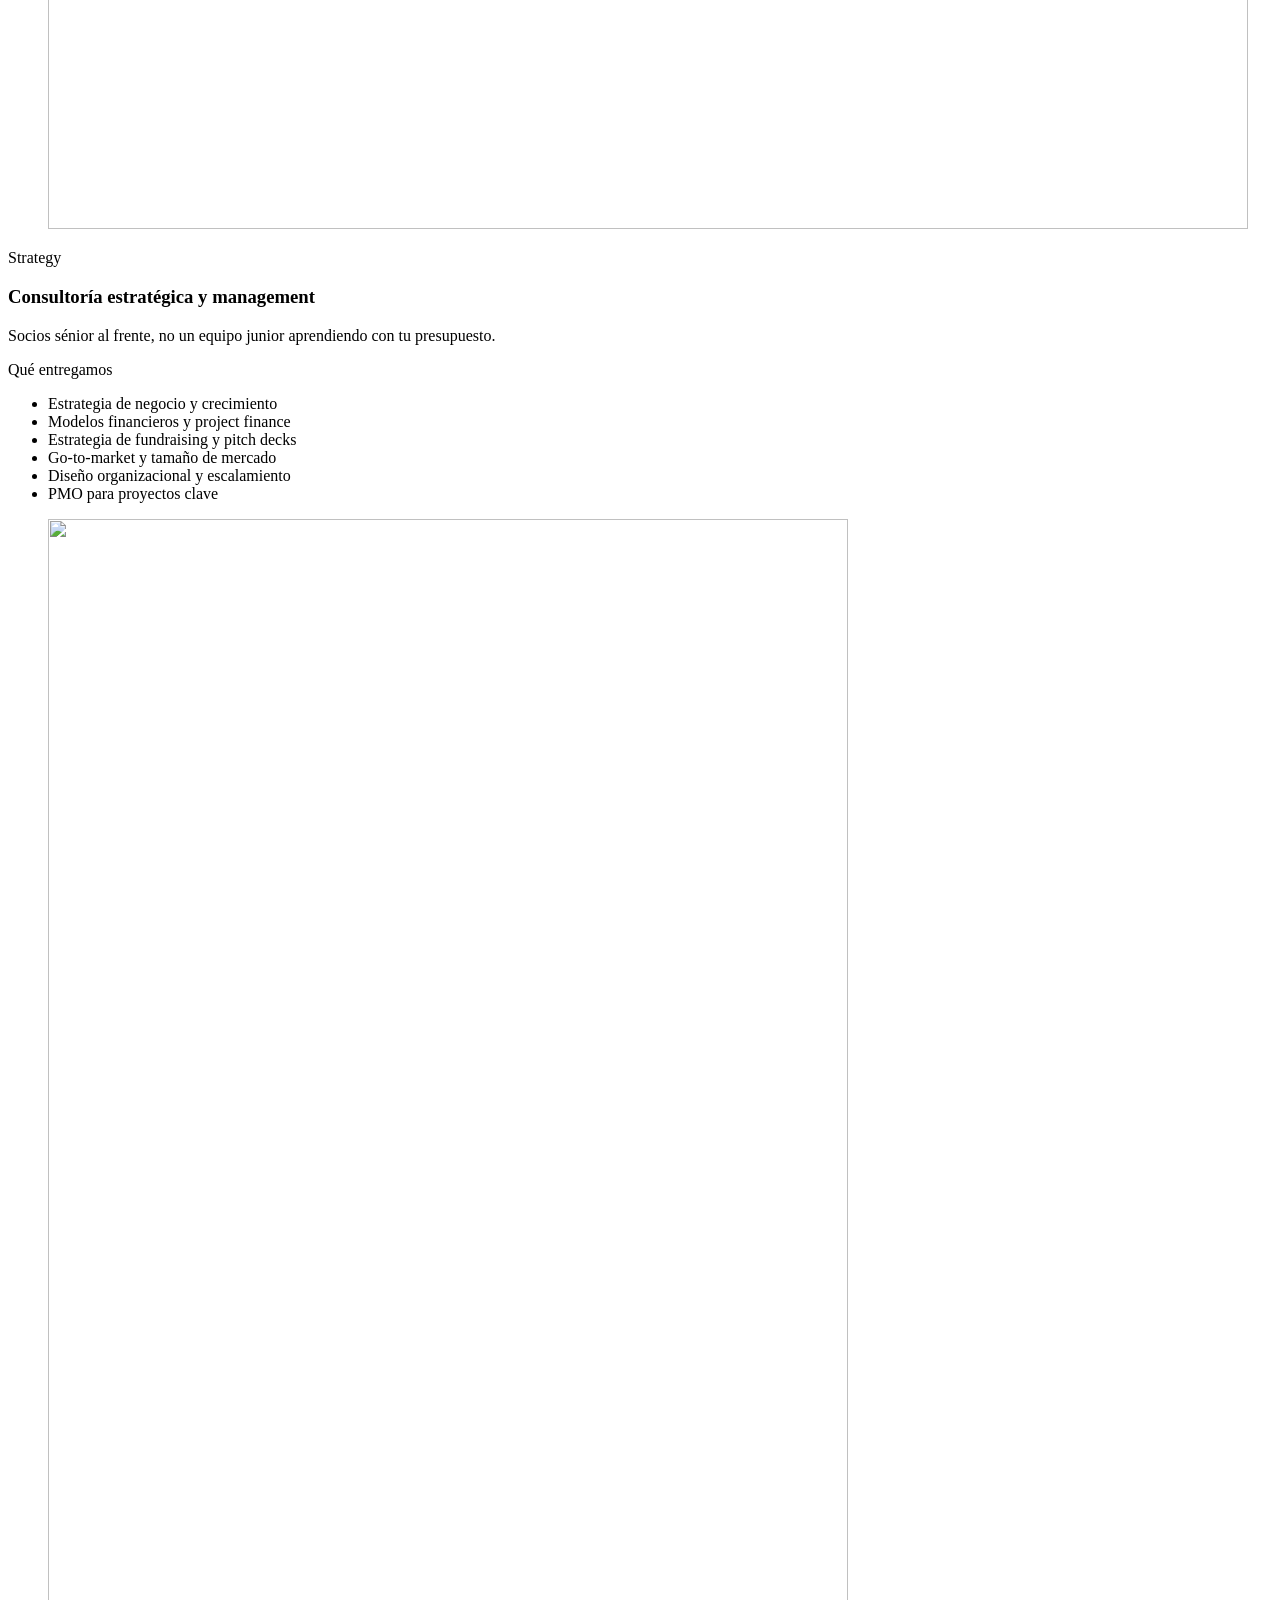
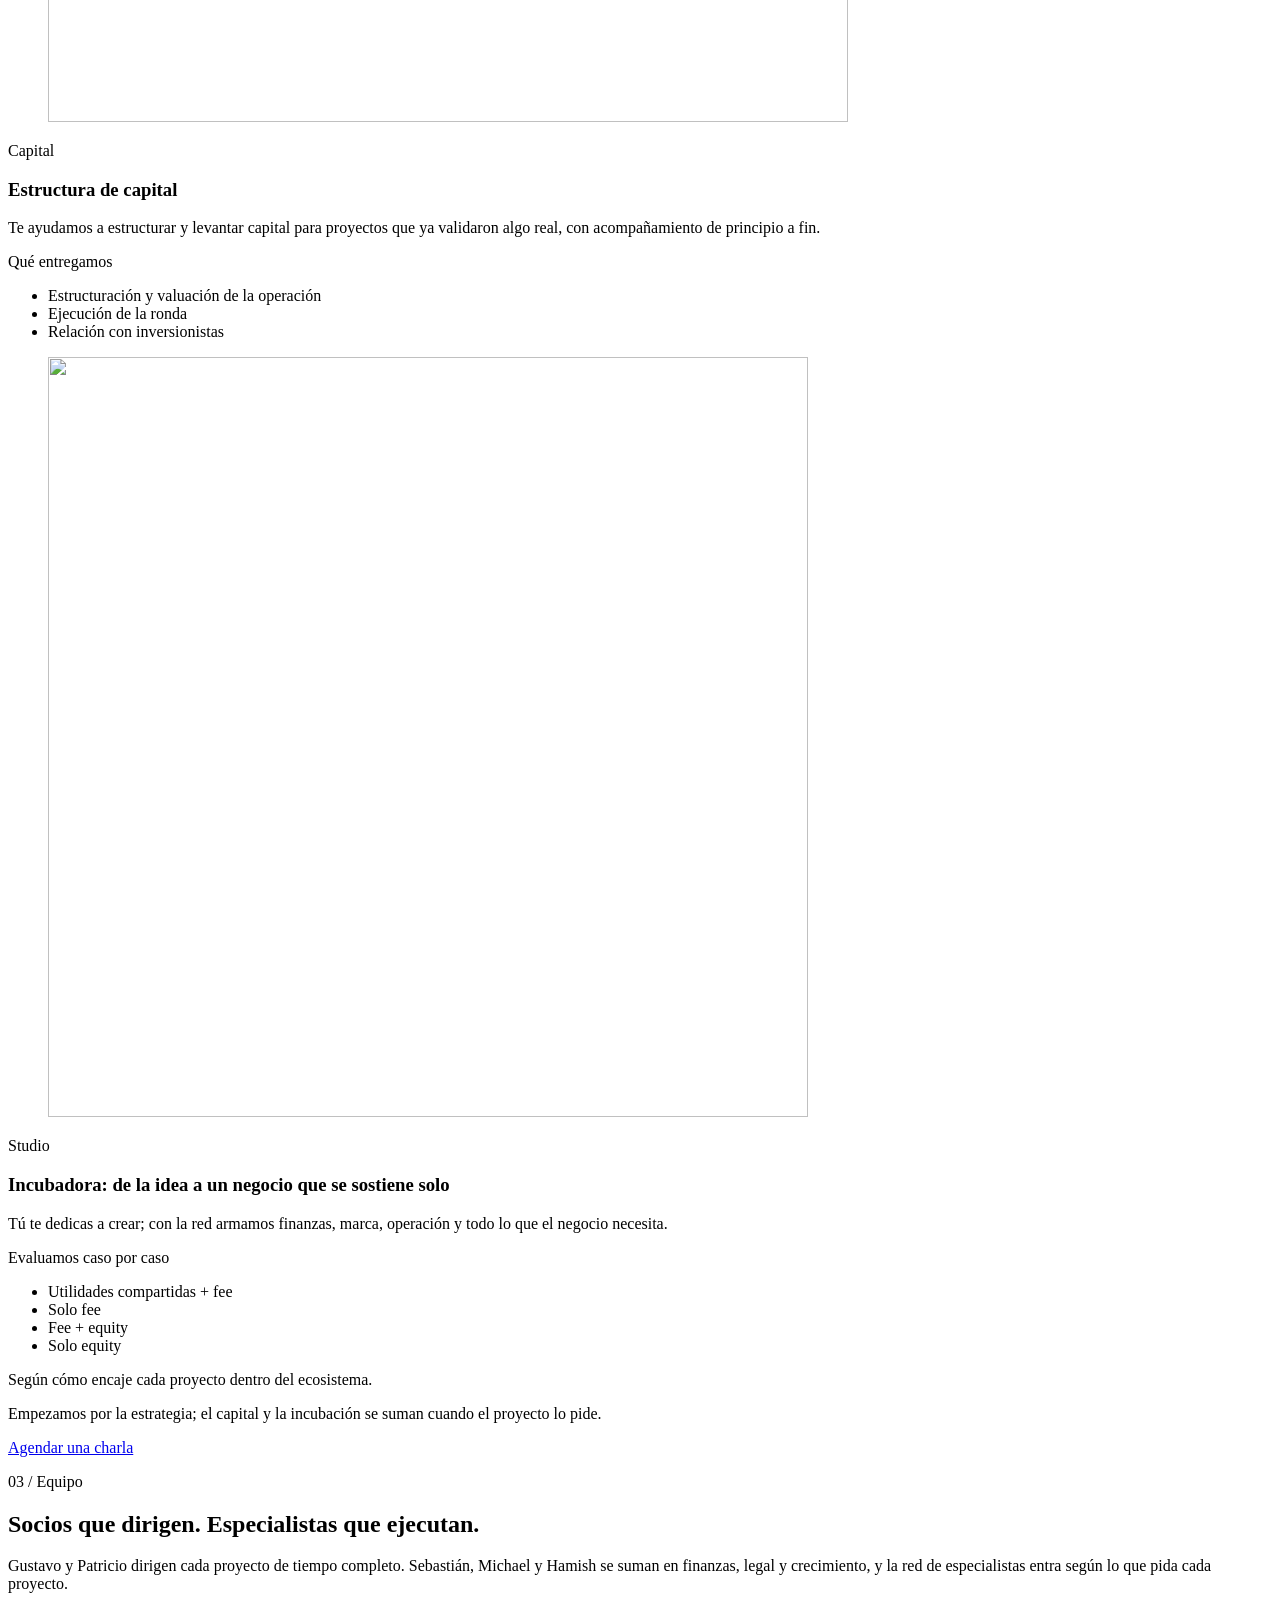
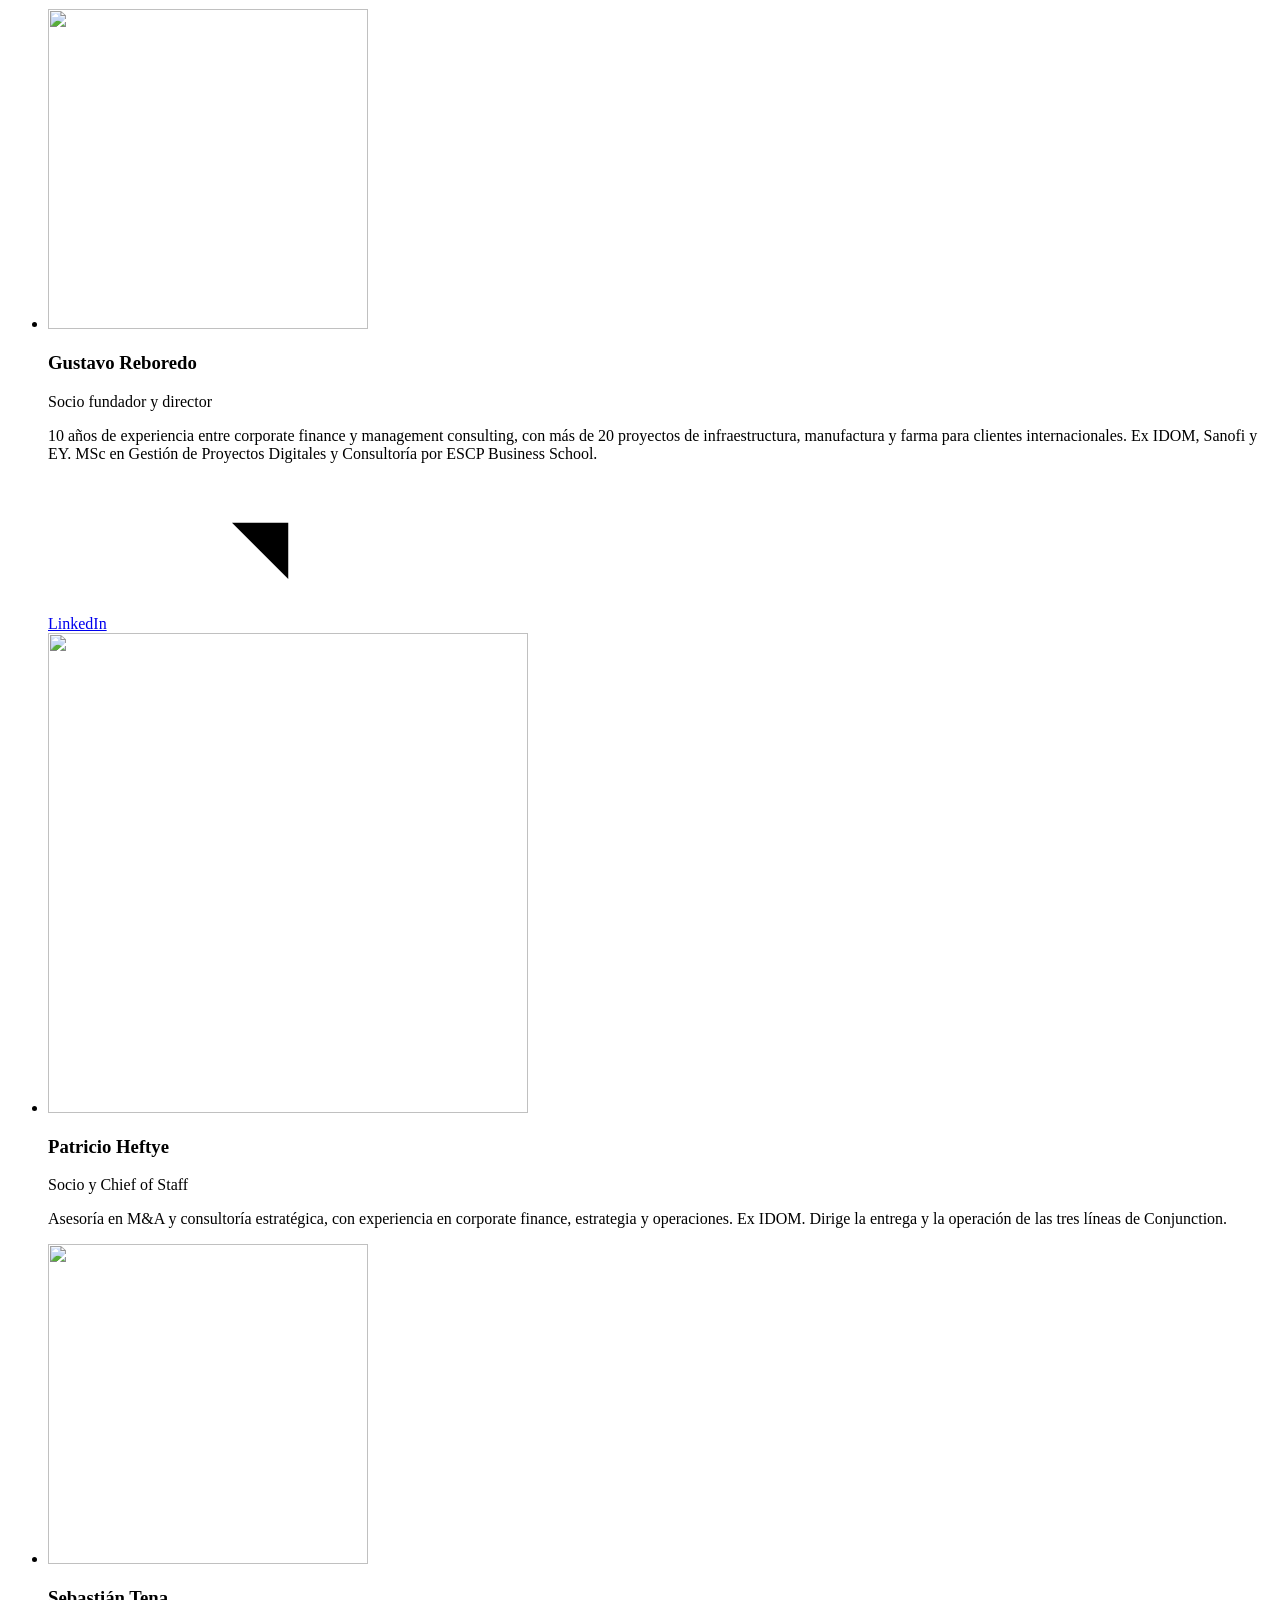
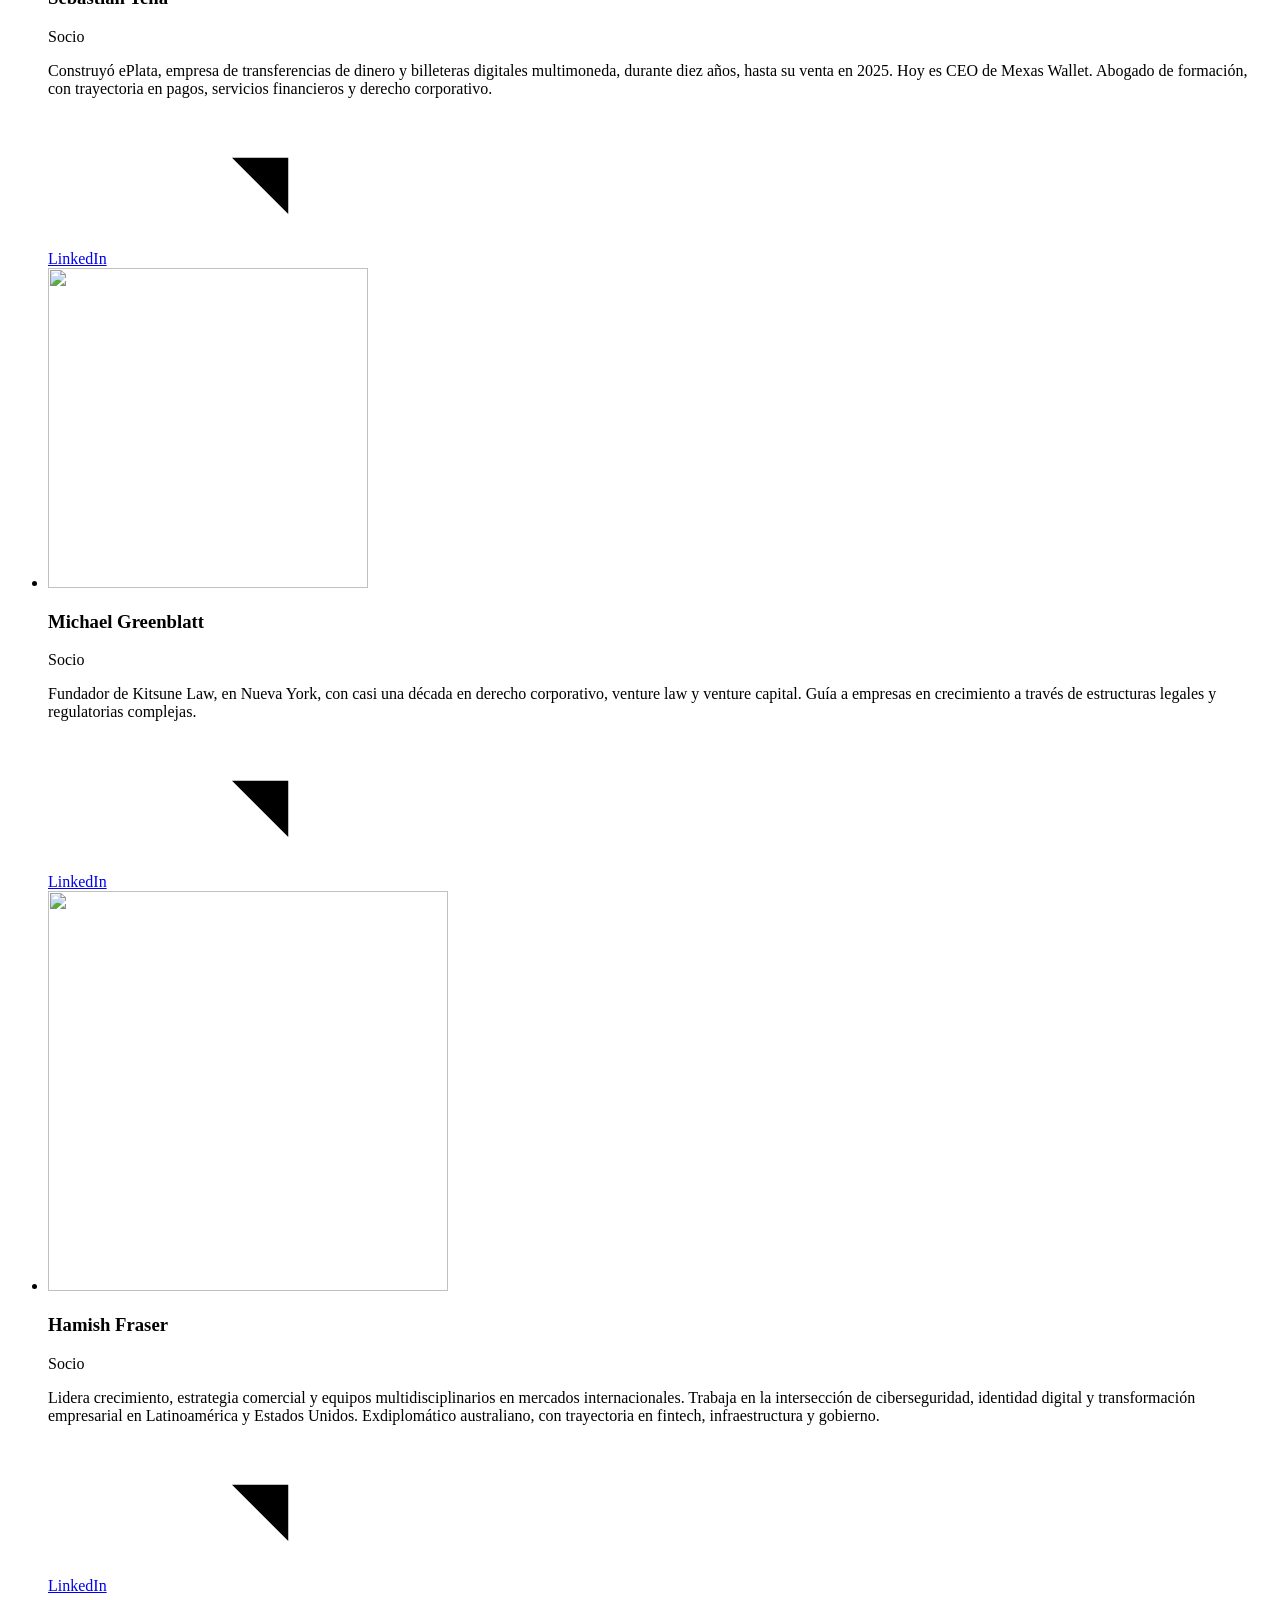
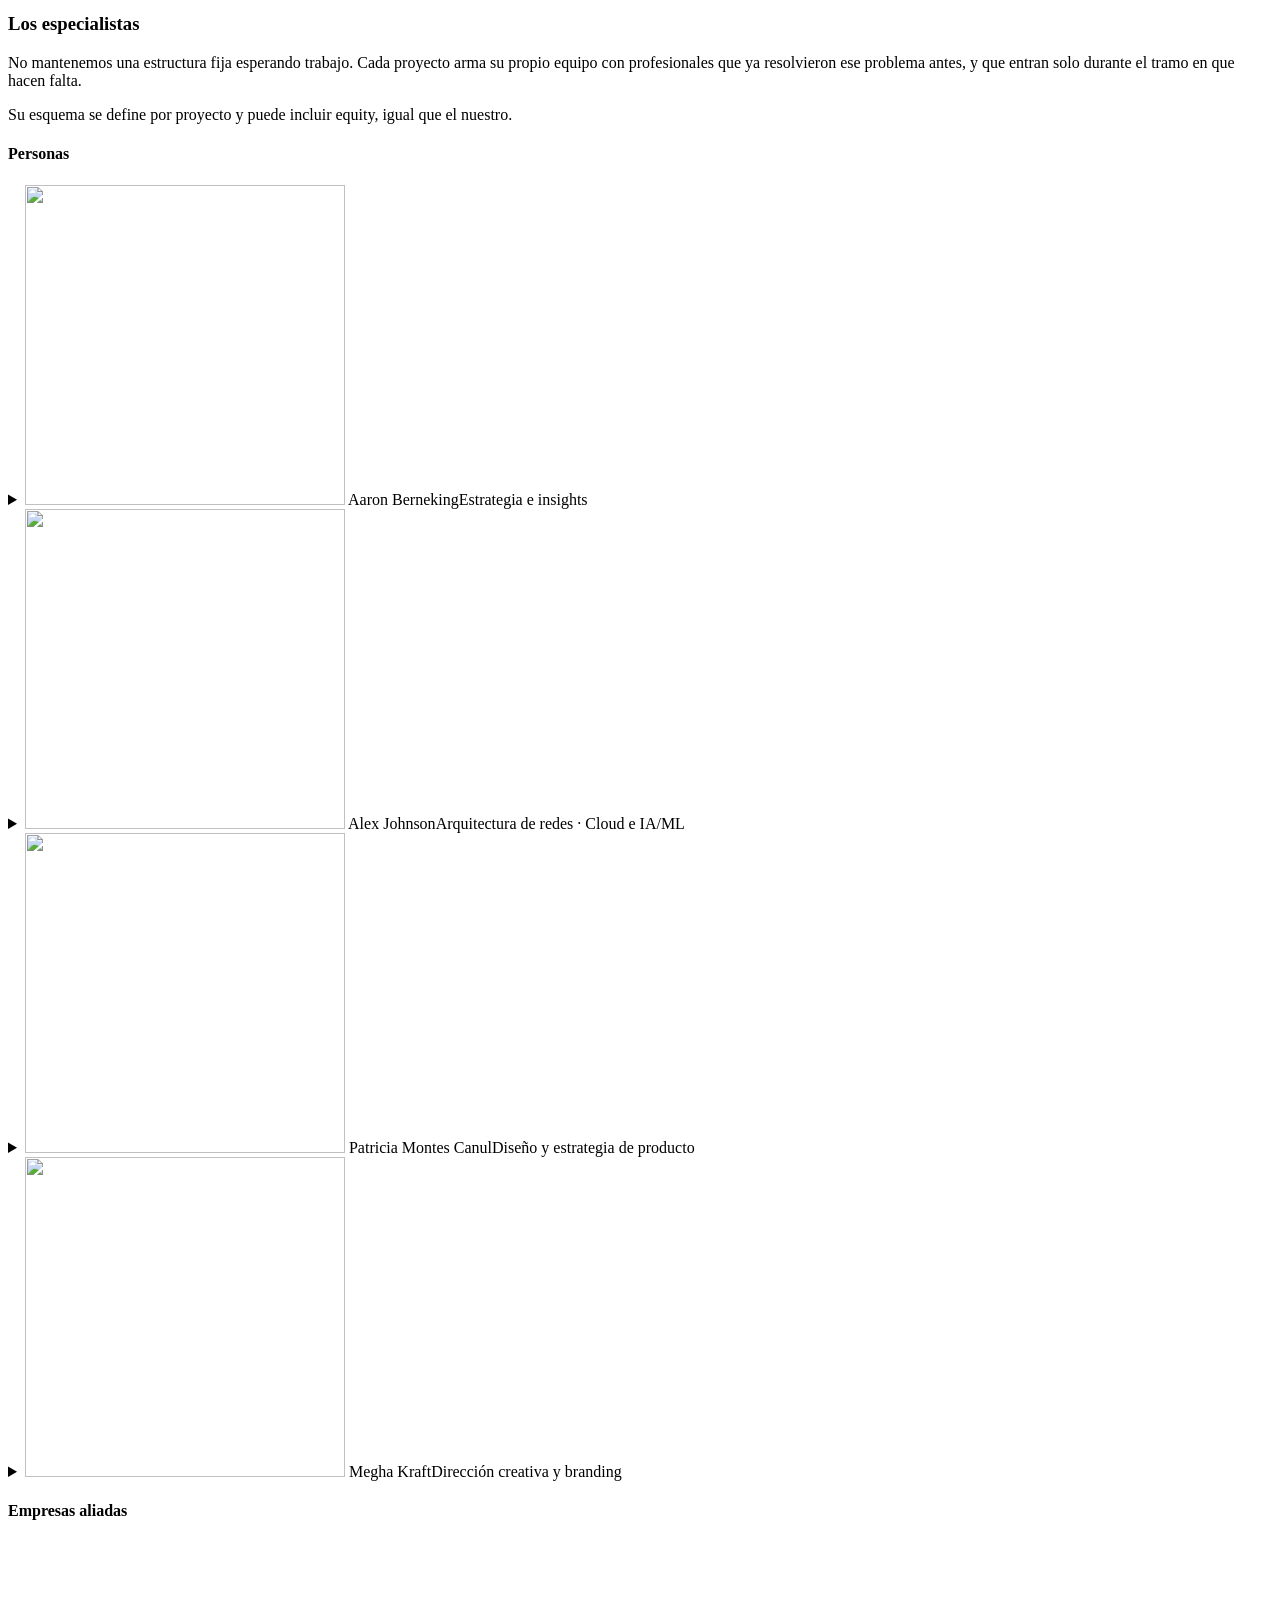
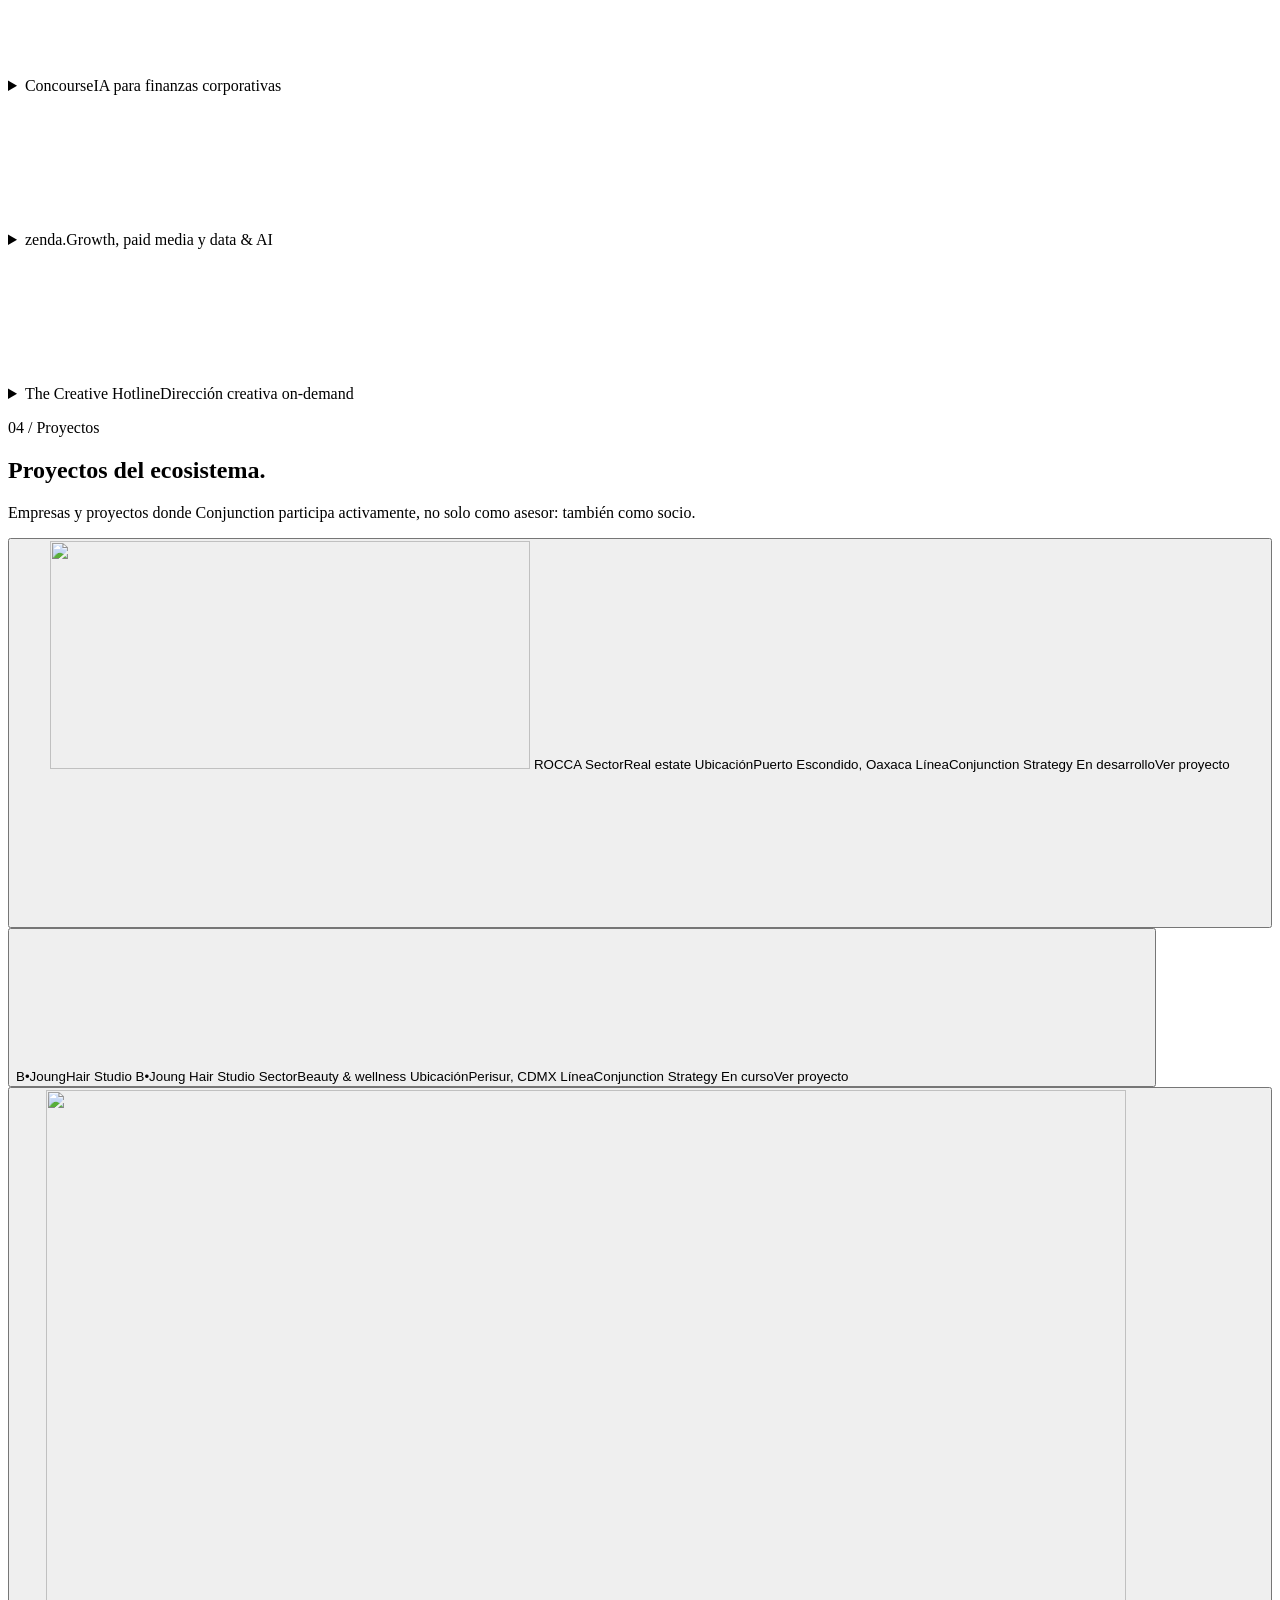
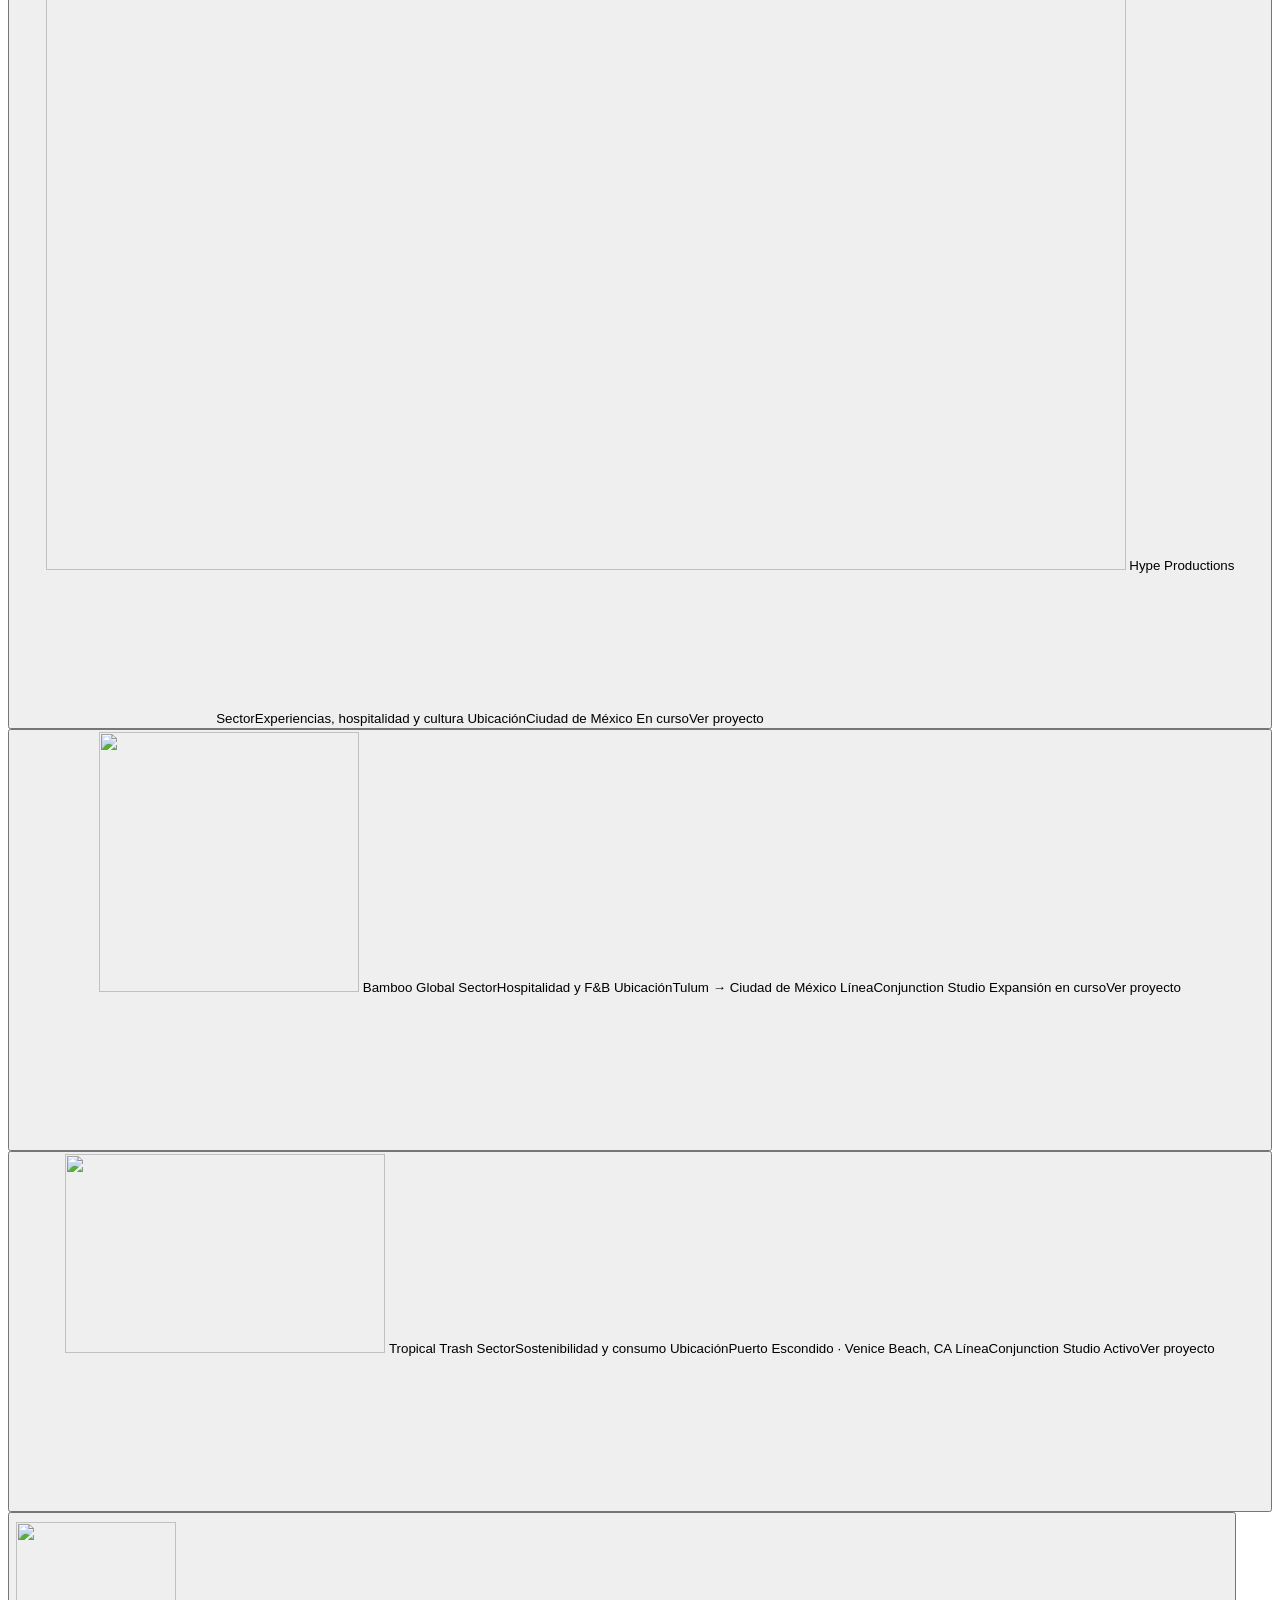
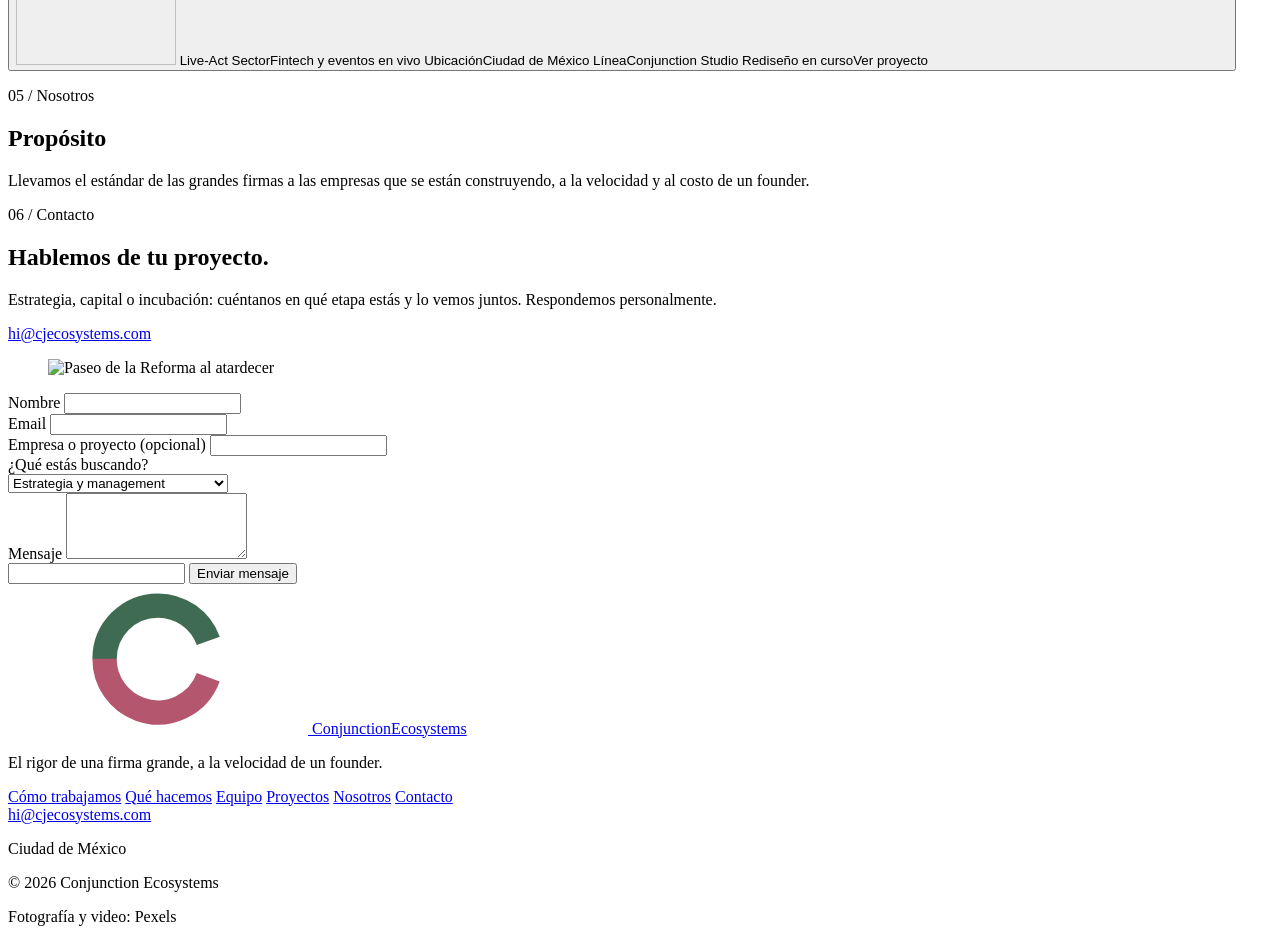
==== commit 6e919be4: "Update team, project lines and services from the partner decks - Add Patricio Heftye as Partner & Ch" ====
--- a/site/index.html
+++ b/site/index.html
@@ -23,7 +23,7 @@
   <link rel="preconnect" href="https://fonts.googleapis.com">
   <link rel="preconnect" href="https://fonts.gstatic.com" crossorigin>
   <link href="https://fonts.googleapis.com/css2?family=Archivo:wdth,wght@62..125,400..800&display=swap" rel="stylesheet">
-  <link rel="stylesheet" href="/assets/css/site.css?v=20261112a">
+  <link rel="stylesheet" href="/assets/css/site.css?v=20261112b">
   <script>document.documentElement.classList.add('js');</script>
 
   <script type="application/ld+json">
@@ -36,6 +36,7 @@
     "logo": "https://cjecosystems.com/favicon.svg",
     "email": "hi@cjecosystems.com",
     "areaServed": "MX",
+    "address": { "@type": "PostalAddress", "addressLocality": "Ciudad de México", "addressCountry": "MX" },
     "description": "Consultoría estratégica en México: socios sénior y una red de especialistas que se activa proyecto por proyecto, con estructura de capital e incubación como líneas complementarias."
   }
   </script>
@@ -198,10 +199,12 @@
               <div class="models">
                 <p class="models-label" data-i18n="ln.s1.label">Qué entregamos</p>
                 <ul class="models-list">
-                  <li data-i18n="svc.s1.i1">Diagnóstico estratégico</li>
-                  <li data-i18n="svc.s1.i2">Modelos financieros</li>
-                  <li data-i18n="svc.s1.i3">Project finance</li>
-                  <li data-i18n="svc.s1.i4">PMO y gestión de proyectos</li>
+                  <li data-i18n="svc.s1.i1">Estrategia de negocio y crecimiento</li>
+                  <li data-i18n="svc.s1.i2">Modelos financieros y project finance</li>
+                  <li data-i18n="svc.s1.i3">Estrategia de fundraising y pitch decks</li>
+                  <li data-i18n="svc.s1.i4">Go-to-market y tamaño de mercado</li>
+                  <li data-i18n="svc.s1.i5">Diseño organizacional y escalamiento</li>
+                  <li data-i18n="svc.s1.i6">PMO para proyectos clave</li>
                 </ul>
               </div>
             </div>
@@ -212,6 +215,14 @@
               <p class="panel-tag tag-rose">Capital</p>
               <h3 class="panel-title" data-i18n="ln.s2h">Estructura de capital</h3>
               <p data-i18n="ln.s2">Te ayudamos a estructurar y levantar capital para proyectos que ya validaron algo real, con acompañamiento de principio a fin.</p>
+              <div class="models">
+                <p class="models-label" data-i18n="ln.s1.label">Qué entregamos</p>
+                <ul class="models-list">
+                  <li data-i18n="ln.s2.i1">Estructuración y valuación de la operación</li>
+                  <li data-i18n="ln.s2.i2">Ejecución de la ronda</li>
+                  <li data-i18n="ln.s2.i3">Relación con inversionistas</li>
+                </ul>
+              </div>
             </div>
           </article>
           <article class="panel" id="svc-studio">
@@ -247,10 +258,7 @@
           <p class="kicker kicker-forest"><span>03 /</span> <span data-i18n="eb.team">Equipo</span></p>
           <h2 id="team-title" class="h2" data-i18n="team.title">Socios que dirigen. Especialistas que ejecutan.</h2>
         </div>
-        <!-- [TEXTO PENDIENTE — PÁRRAFO EQUIPO]
-             Cuando llegue el texto, reemplazar este comentario por:
-             <p class="lead" data-i18n="team.lead">Texto nuevo</p>
-             y actualizar la clave team.lead en assets/js/i18n.js para el inglés. -->
+        <p class="lead" data-i18n="team.lead">Gustavo y Patricio dirigen cada proyecto de tiempo completo. Sebastián, Michael y Hamish se suman en finanzas, legal y crecimiento, y la red de especialistas entra según lo que pida cada proyecto.</p>
       </div>
 
       <ul class="partners">
@@ -258,16 +266,23 @@
           <!-- [FOTO SOCIO: gustavo-reboredo] Foto actual. Para cambiarla: guardar la nueva (cuadrada, mínimo 640×640) en /assets/img/team/ con el mismo nombre de archivo. -->
           <span class="portrait"><img src="/assets/img/team/gustavo-reboredo.jpg" alt="" width="320" height="320" loading="lazy"></span>
           <h3 class="partner-name">Gustavo Reboredo</h3>
-          <p class="partner-role" data-i18n="team.role">Socio</p>
+          <p class="partner-role" data-i18n="team.role.gr">Socio fundador y director</p>
           <p class="partner-bio" data-i18n="team.gr.bio">10 años de experiencia entre corporate finance y management consulting, con más de 20 proyectos de infraestructura, manufactura y farma para clientes internacionales. Ex IDOM, Sanofi y EY. MSc en Gestión de Proyectos Digitales y Consultoría por ESCP Business School.</p>
           <a class="link" href="https://www.linkedin.com/in/gustavo-reboredo/" target="_blank" rel="noopener"><span>LinkedIn</span><svg class="icon" aria-hidden="true"><use href="#i-out"/></svg></a>
+        </li>
+        <li class="partner" data-reveal>
+          <!-- [FOTO SOCIO: patricio-heftye] Para cambiarla: reemplazar /assets/img/team/patricio-heftye.jpg (cuadrada, mínimo 640×640). -->
+          <span class="portrait"><img src="/assets/img/team/patricio-heftye.jpg" alt="" width="480" height="480" loading="lazy"></span>
+          <h3 class="partner-name">Patricio Heftye</h3>
+          <p class="partner-role" data-i18n="team.role.ph">Socio y Chief of Staff</p>
+          <p class="partner-bio" data-i18n="team.ph.bio">Asesoría en M&amp;A y consultoría estratégica, con experiencia en corporate finance, estrategia y operaciones. Ex IDOM. Dirige la entrega y la operación de las tres líneas de Conjunction.</p>
         </li>
         <li class="partner" data-reveal>
           <!-- [FOTO SOCIO: sebastian-tena] Foto actual. Para cambiarla: guardar la nueva (cuadrada, mínimo 640×640) en /assets/img/team/ con el mismo nombre de archivo. -->
           <span class="portrait"><img src="/assets/img/team/sebastian-tena.jpg" alt="" width="320" height="320" loading="lazy"></span>
           <h3 class="partner-name">Sebastián Tena</h3>
           <p class="partner-role" data-i18n="team.role">Socio</p>
-          <p class="partner-bio" data-i18n="team.st.bio">CEO de ePlata México, al frente de su expansión regional en transferencias de dinero y billeteras digitales multimoneda. Más de una década en servicios financieros y derecho corporativo, con foco en inclusión financiera.</p>
+          <p class="partner-bio" data-i18n="team.st.bio">Construyó ePlata, empresa de transferencias de dinero y billeteras digitales multimoneda, durante diez años, hasta su venta en 2025. Hoy es CEO de Mexas Wallet. Abogado de formación, con trayectoria en pagos, servicios financieros y derecho corporativo.</p>
           <a class="link" href="https://www.linkedin.com/in/sebasti%C3%A1n-tena-9617054a/" target="_blank" rel="noopener"><span>LinkedIn</span><svg class="icon" aria-hidden="true"><use href="#i-out"/></svg></a>
         </li>
         <li class="partner" data-reveal>
@@ -275,7 +290,7 @@
           <span class="portrait"><img src="/assets/img/team/michael-greenblatt.jpg" alt="" width="320" height="320" loading="lazy"></span>
           <h3 class="partner-name">Michael Greenblatt</h3>
           <p class="partner-role" data-i18n="team.role">Socio</p>
-          <p class="partner-bio" data-i18n="team.mg.bio">Fundador de Kitsune Law, con casi una década en derecho corporativo, venture law y venture capital. Guía a empresas en crecimiento a través de estructuras legales y regulatorias complejas.</p>
+          <p class="partner-bio" data-i18n="team.mg.bio">Fundador de Kitsune Law, en Nueva York, con casi una década en derecho corporativo, venture law y venture capital. Guía a empresas en crecimiento a través de estructuras legales y regulatorias complejas.</p>
           <a class="link" href="https://www.linkedin.com/in/michael-greenblatt-kitsunelaw/" target="_blank" rel="noopener"><span>LinkedIn</span><svg class="icon" aria-hidden="true"><use href="#i-out"/></svg></a>
         </li>
         <li class="partner" data-reveal>
@@ -283,7 +298,7 @@
           <span class="portrait"><img src="/assets/img/team/hamish-fraser.jpg" alt="" width="400" height="400" loading="lazy"></span>
           <h3 class="partner-name">Hamish Fraser</h3>
           <p class="partner-role" data-i18n="team.role">Socio</p>
-          <p class="partner-bio" data-i18n="team.hf.bio">Lidera crecimiento, estrategia comercial y equipos multidisciplinarios en mercados internacionales. Trabaja en la intersección de ciberseguridad, identidad digital y transformación empresarial en Latinoamérica y Estados Unidos. Casi una década como diplomático australiano, con trayectoria en fintech, infraestructura y gobierno.</p>
+          <p class="partner-bio" data-i18n="team.hf.bio">Lidera crecimiento, estrategia comercial y equipos multidisciplinarios en mercados internacionales. Trabaja en la intersección de ciberseguridad, identidad digital y transformación empresarial en Latinoamérica y Estados Unidos. Exdiplomático australiano, con trayectoria en fintech, infraestructura y gobierno.</p>
           <a class="link" href="https://www.linkedin.com/in/hrmfraser/" target="_blank" rel="noopener"><span>LinkedIn</span><svg class="icon" aria-hidden="true"><use href="#i-out"/></svg></a>
         </li>
       </ul>
@@ -514,13 +529,13 @@
         </div>
 
         <!-- ---------- Bamboo Global ---------- -->
-        <!-- [LÍNEA BAMBOO GLOBAL] pendiente: cuando se defina, agregar la fila "Línea" como en ROCCA. -->
         <button class="pcard" type="button" aria-expanded="false" aria-controls="pd-bamboo" data-reveal>
           <span class="pcard-media pcard-logo"><img src="/assets/img/projects/bamboo-global-logo.png" alt="" width="260" height="260" loading="lazy"></span>
           <span class="pcard-name">Bamboo Global</span>
           <span class="pcard-rows">
             <span class="prow"><span class="pk" data-i18n="pj.k.sector">Sector</span><span class="pv" data-i18n="pj.bamboo.sector">Hospitalidad y F&amp;B</span></span>
             <span class="prow"><span class="pk" data-i18n="pj.k.loc">Ubicación</span><span class="pv" data-i18n="proj.bamboo.loc">Tulum → Ciudad de México</span></span>
+            <span class="prow"><span class="pk" data-i18n="pj.k.line">Línea</span><span class="pv">Conjunction Studio</span></span>
           </span>
           <span class="pcard-foot"><span class="pill pill-forest" data-i18n="proj.bamboo.status">Expansión en curso</span><span class="pcard-more"><span data-i18n="pj.view">Ver proyecto</span><span class="pcard-plus" aria-hidden="true"><svg><use href="#i-plus"/></svg></span></span></span>
         </button>
@@ -536,13 +551,13 @@
         </div>
 
         <!-- ---------- Tropical Trash ---------- -->
-        <!-- [LÍNEA TROPICAL TRASH] pendiente. -->
         <button class="pcard" type="button" aria-expanded="false" aria-controls="pd-tt" data-reveal>
           <span class="pcard-media pcard-logo"><img class="logo-art" src="/assets/img/projects/tropical-trash-logo.png" alt="" width="320" height="199" loading="lazy"></span>
           <span class="pcard-name">Tropical Trash</span>
           <span class="pcard-rows">
             <span class="prow"><span class="pk" data-i18n="pj.k.sector">Sector</span><span class="pv" data-i18n="pj.tt.sector">Sostenibilidad y consumo</span></span>
             <span class="prow"><span class="pk" data-i18n="pj.k.loc">Ubicación</span><span class="pv">Puerto Escondido · Venice Beach, CA</span></span>
+            <span class="prow"><span class="pk" data-i18n="pj.k.line">Línea</span><span class="pv">Conjunction Studio</span></span>
           </span>
           <span class="pcard-foot"><span class="pill pill-rose" data-i18n="proj.tt.status">Activo</span><span class="pcard-more"><span data-i18n="pj.view">Ver proyecto</span><span class="pcard-plus" aria-hidden="true"><svg><use href="#i-plus"/></svg></span></span></span>
         </button>
@@ -565,13 +580,13 @@
         </div>
 
         <!-- ---------- Live-Act ---------- -->
-        <!-- [LÍNEA LIVE-ACT] pendiente. -->
         <button class="pcard" type="button" aria-expanded="false" aria-controls="pd-la" data-reveal>
           <span class="pcard-media pcard-logo"><img src="/assets/img/projects/live-act-logo.png" alt="" width="160" height="143" loading="lazy"></span>
           <span class="pcard-name">Live-Act</span>
           <span class="pcard-rows">
             <span class="prow"><span class="pk" data-i18n="pj.k.sector">Sector</span><span class="pv" data-i18n="pj.la.sector">Fintech y eventos en vivo</span></span>
             <span class="prow"><span class="pk" data-i18n="pj.k.loc">Ubicación</span><span class="pv" data-i18n="proj.la.loc">Ciudad de México</span></span>
+            <span class="prow"><span class="pk" data-i18n="pj.k.line">Línea</span><span class="pv">Conjunction Studio</span></span>
           </span>
           <span class="pcard-foot"><span class="pill pill-forest" data-i18n="proj.la.status">Rediseño en curso</span><span class="pcard-more"><span data-i18n="pj.view">Ver proyecto</span><span class="pcard-plus" aria-hidden="true"><svg><use href="#i-plus"/></svg></span></span></span>
         </button>
@@ -671,7 +686,7 @@
       </nav>
       <div class="ftr-contact">
         <a href="mailto:hi@cjecosystems.com">hi@cjecosystems.com</a>
-        <p data-i18n="footer.city">México</p>
+        <p data-i18n="footer.city">Ciudad de México</p>
       </div>
     </div>
     <div class="ftr-bottom">
@@ -680,7 +695,7 @@
     </div>
   </footer>
 
-  <script src="/assets/js/i18n.js?v=20261112a" defer></script>
-  <script src="/assets/js/site.js?v=20261112a" defer></script>
+  <script src="/assets/js/i18n.js?v=20261112b" defer></script>
+  <script src="/assets/js/site.js?v=20261112b" defer></script>
 </body>
 </html>
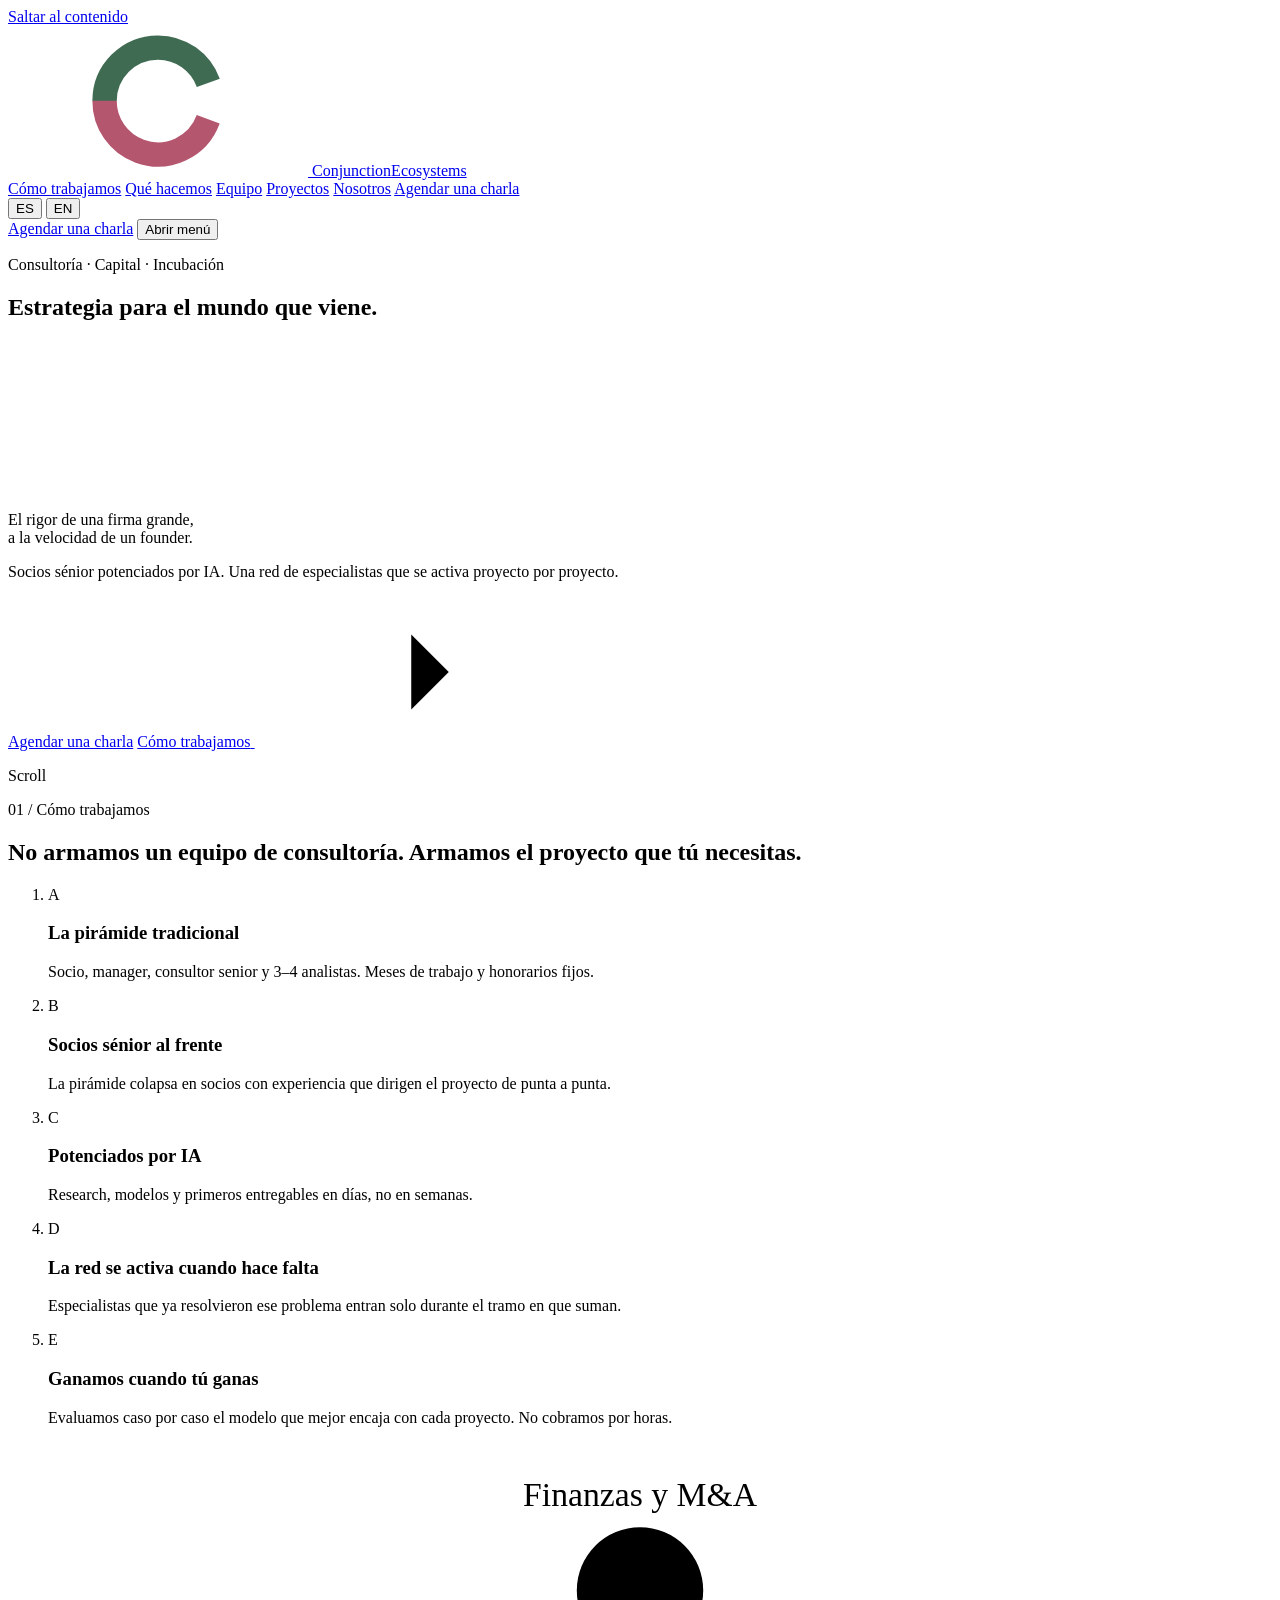
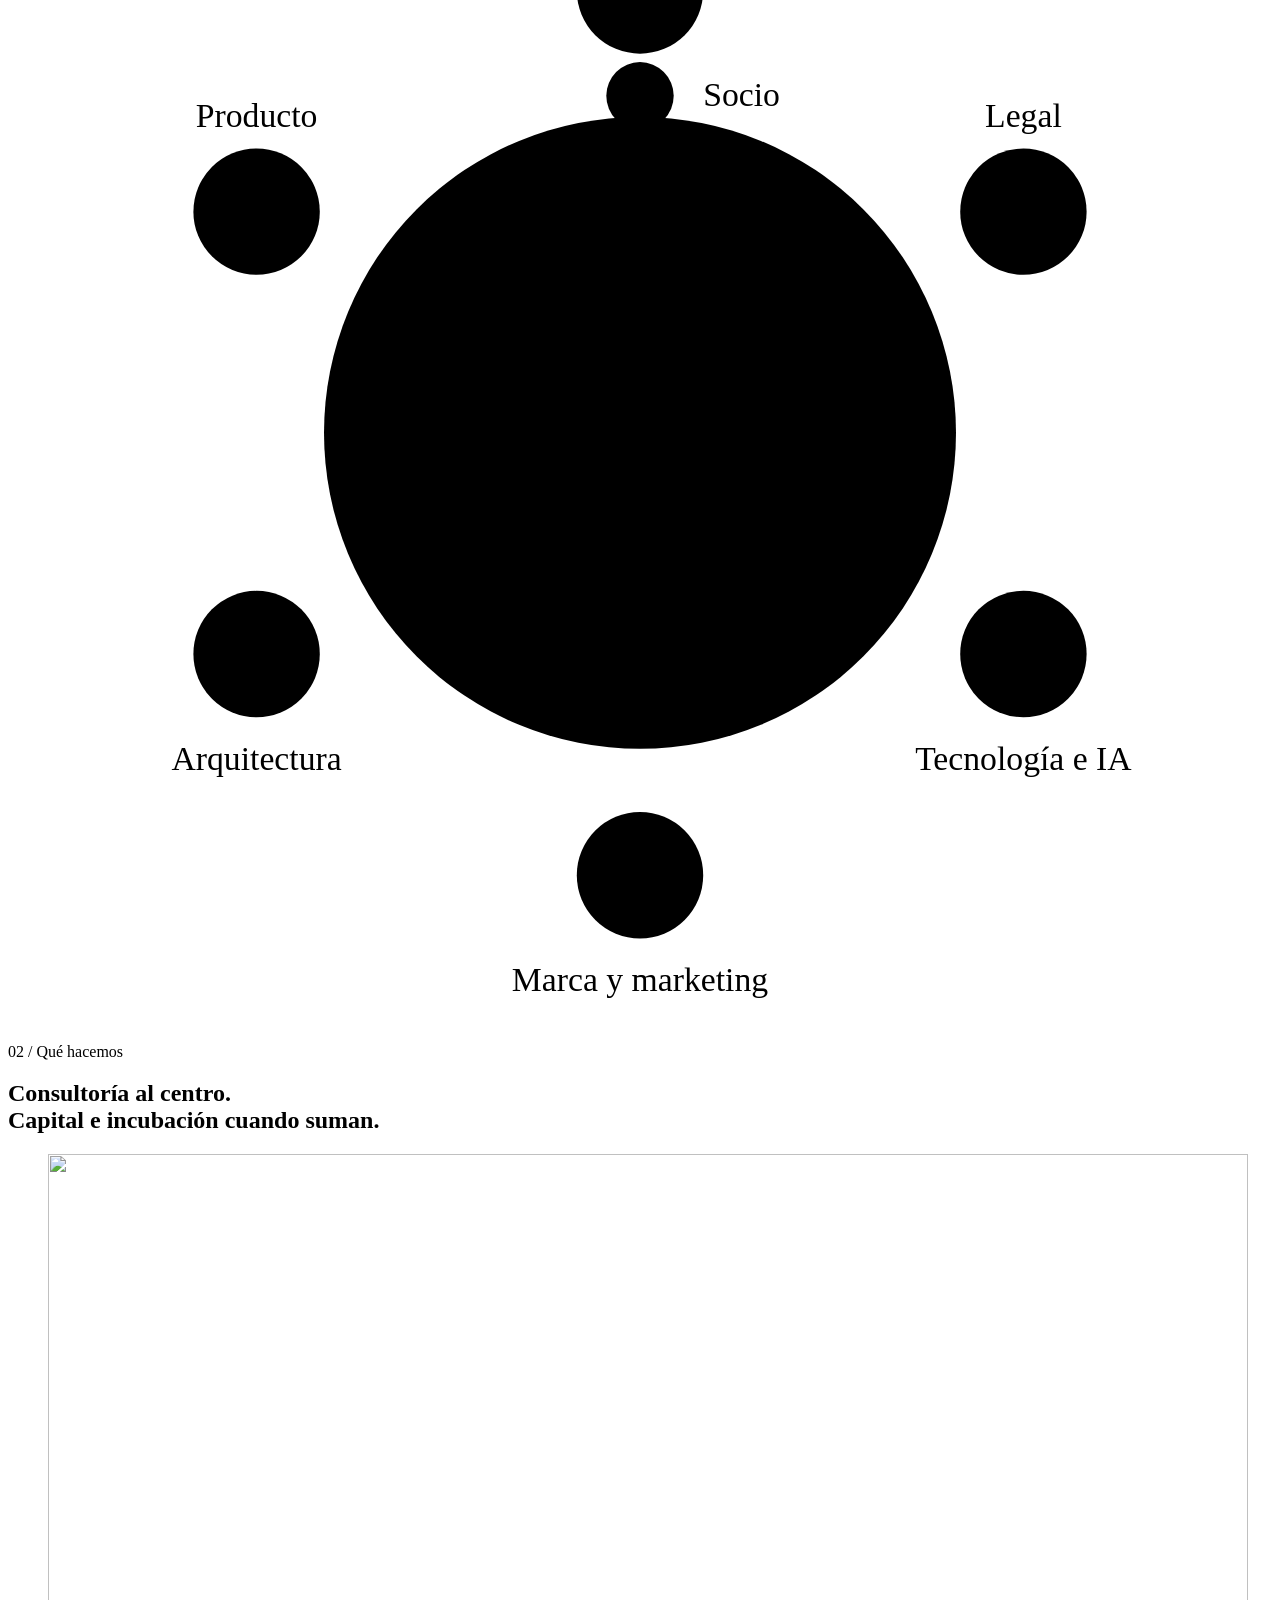
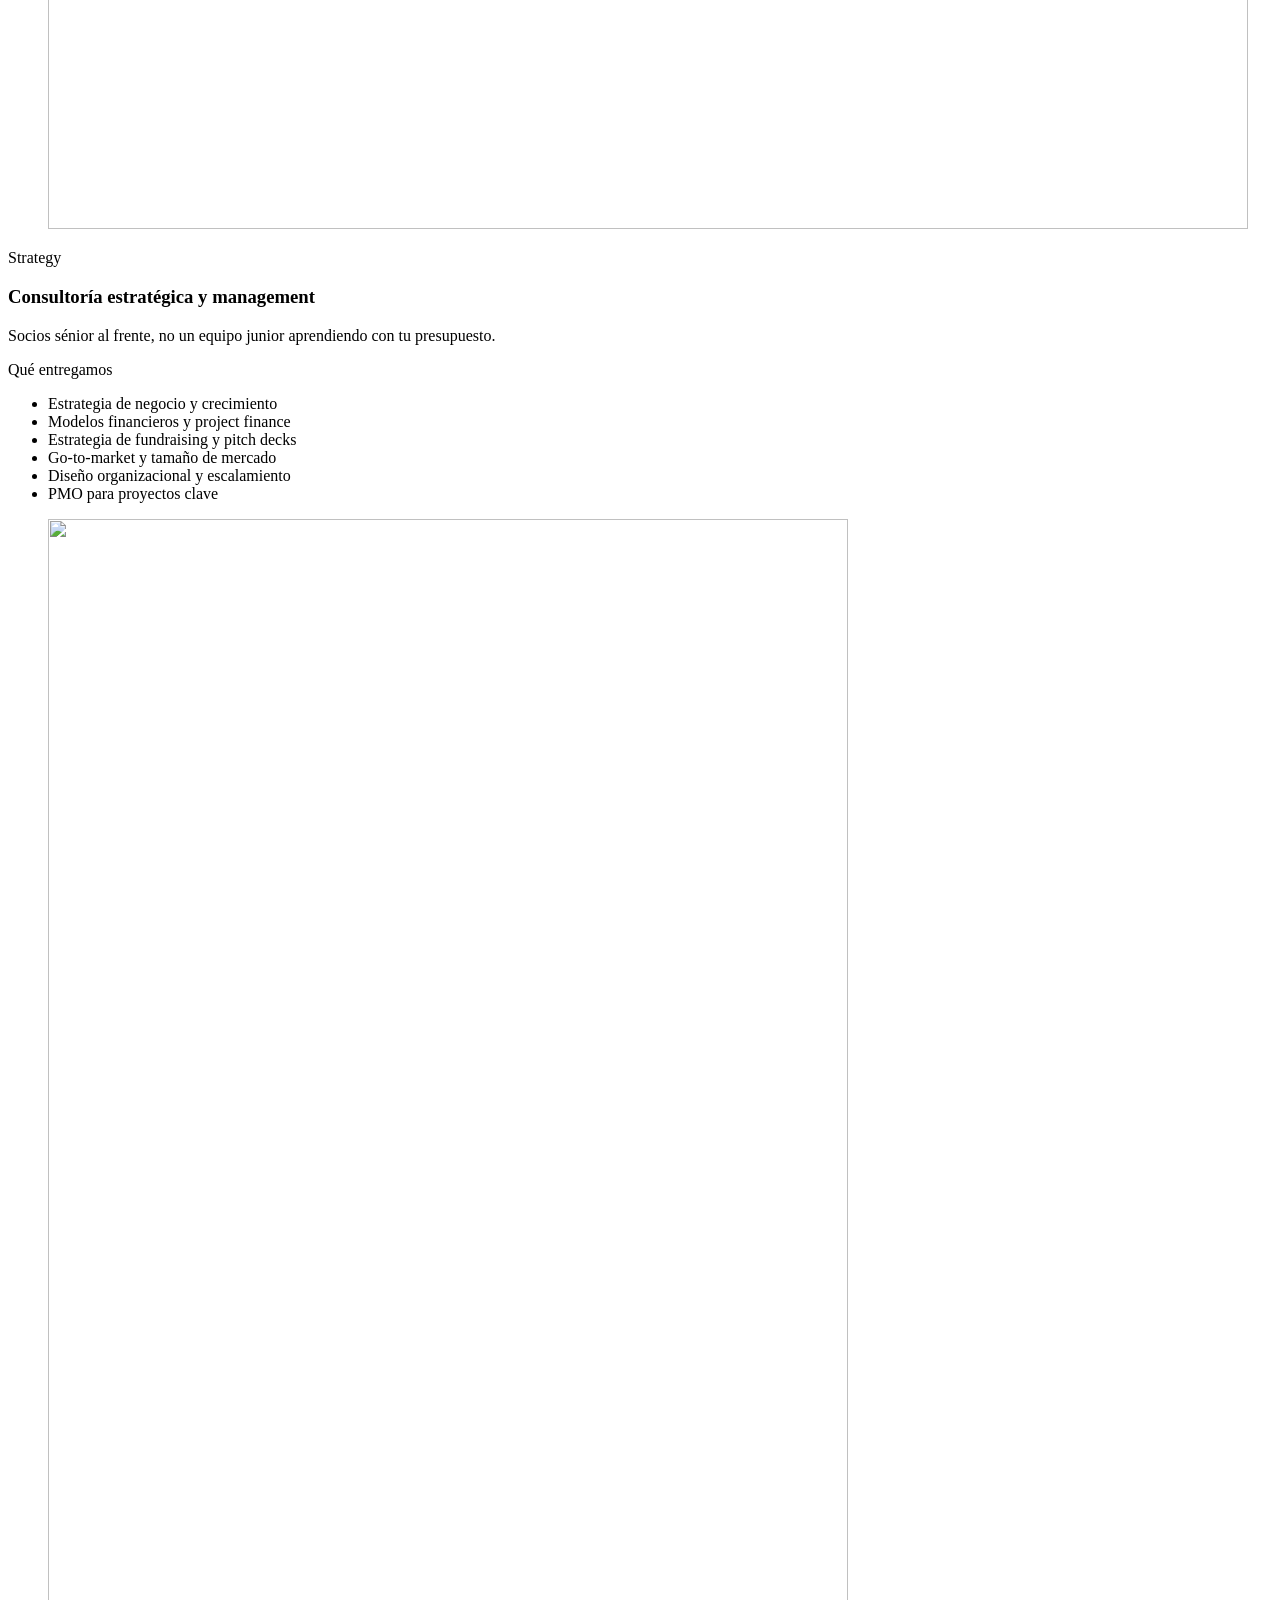
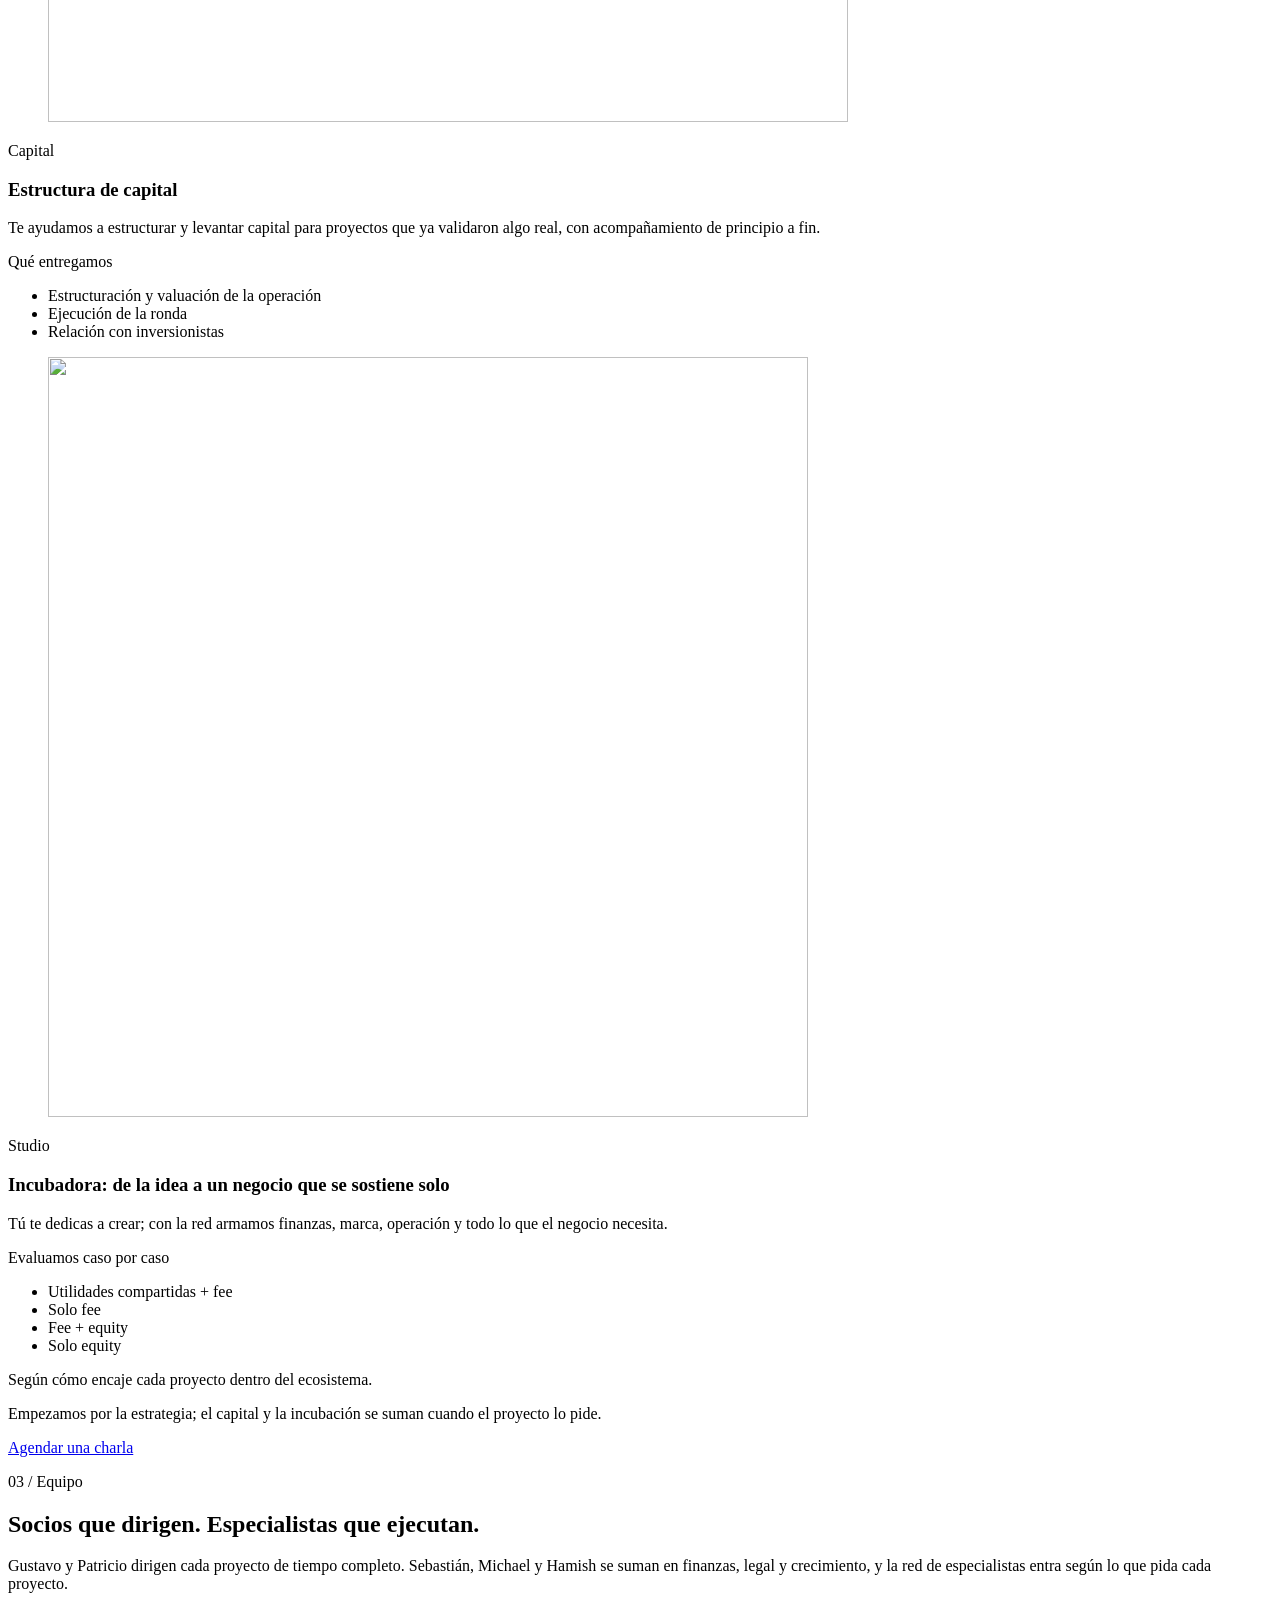
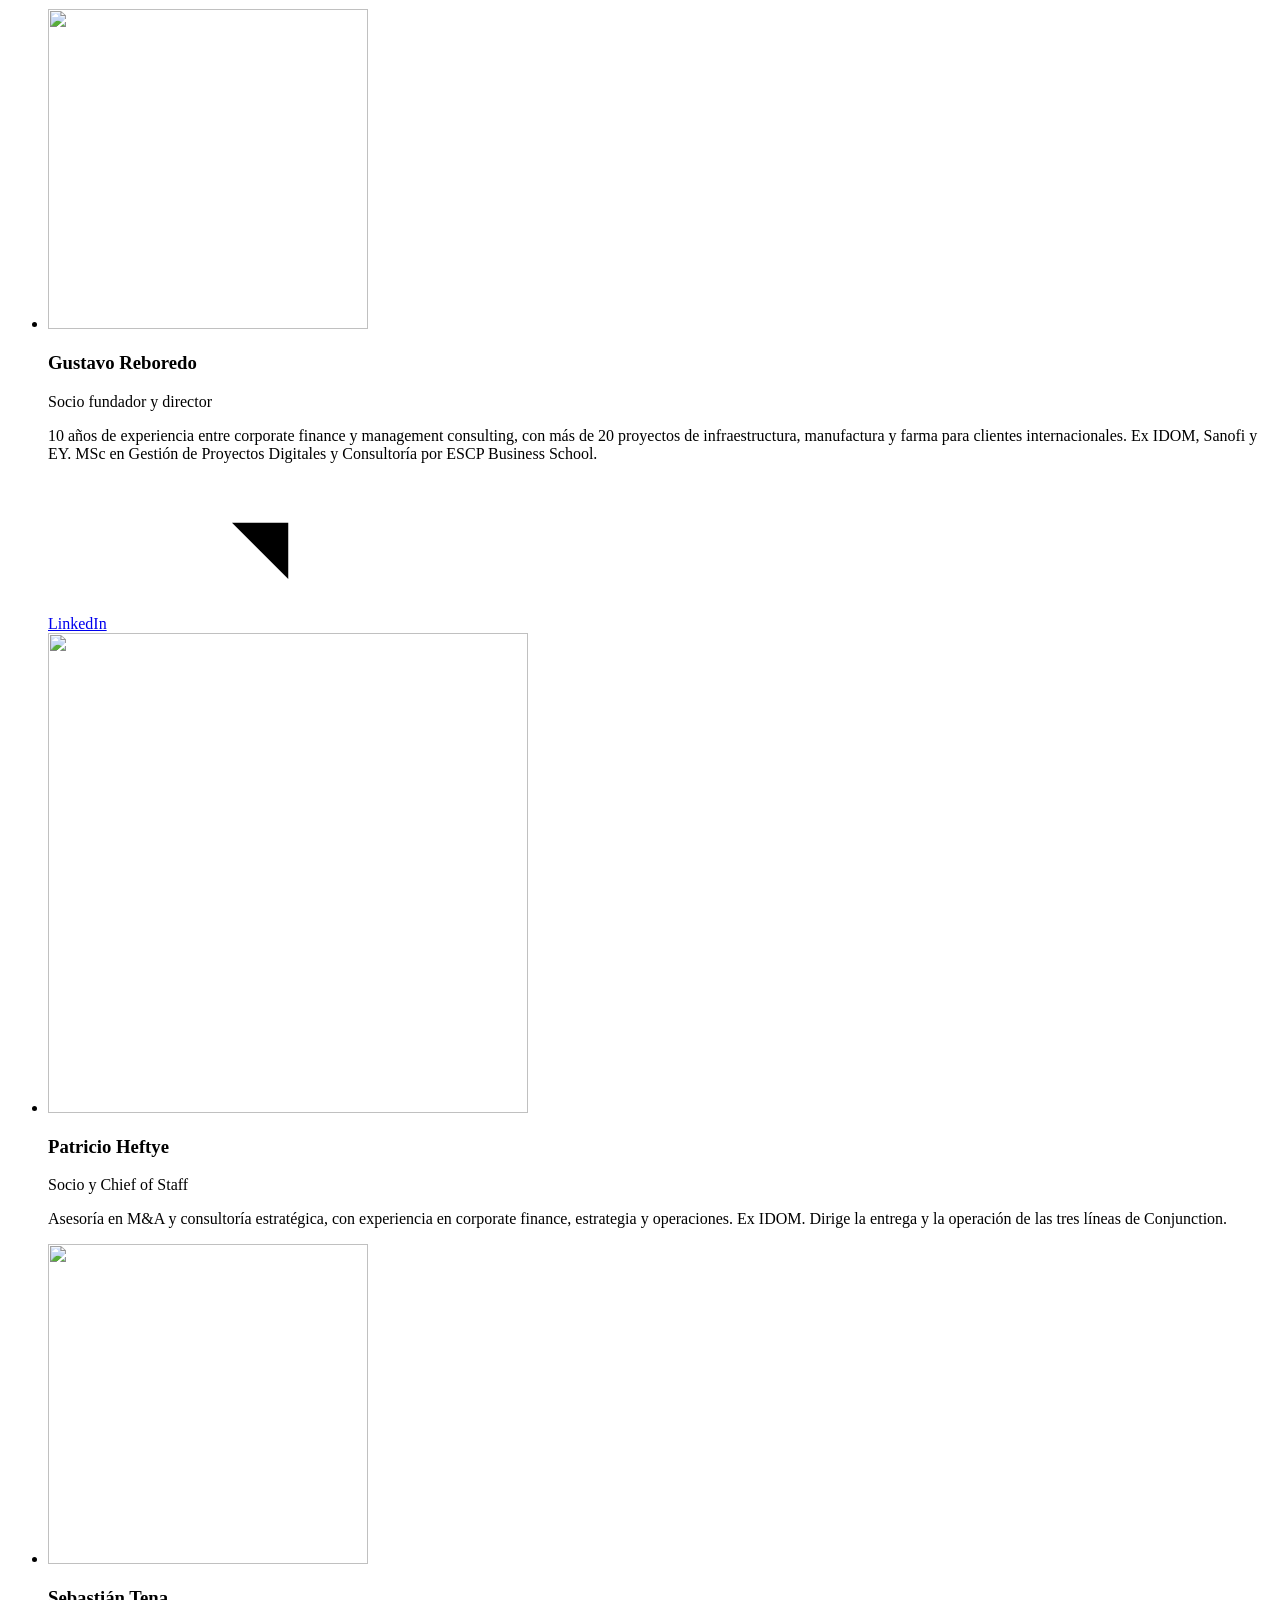
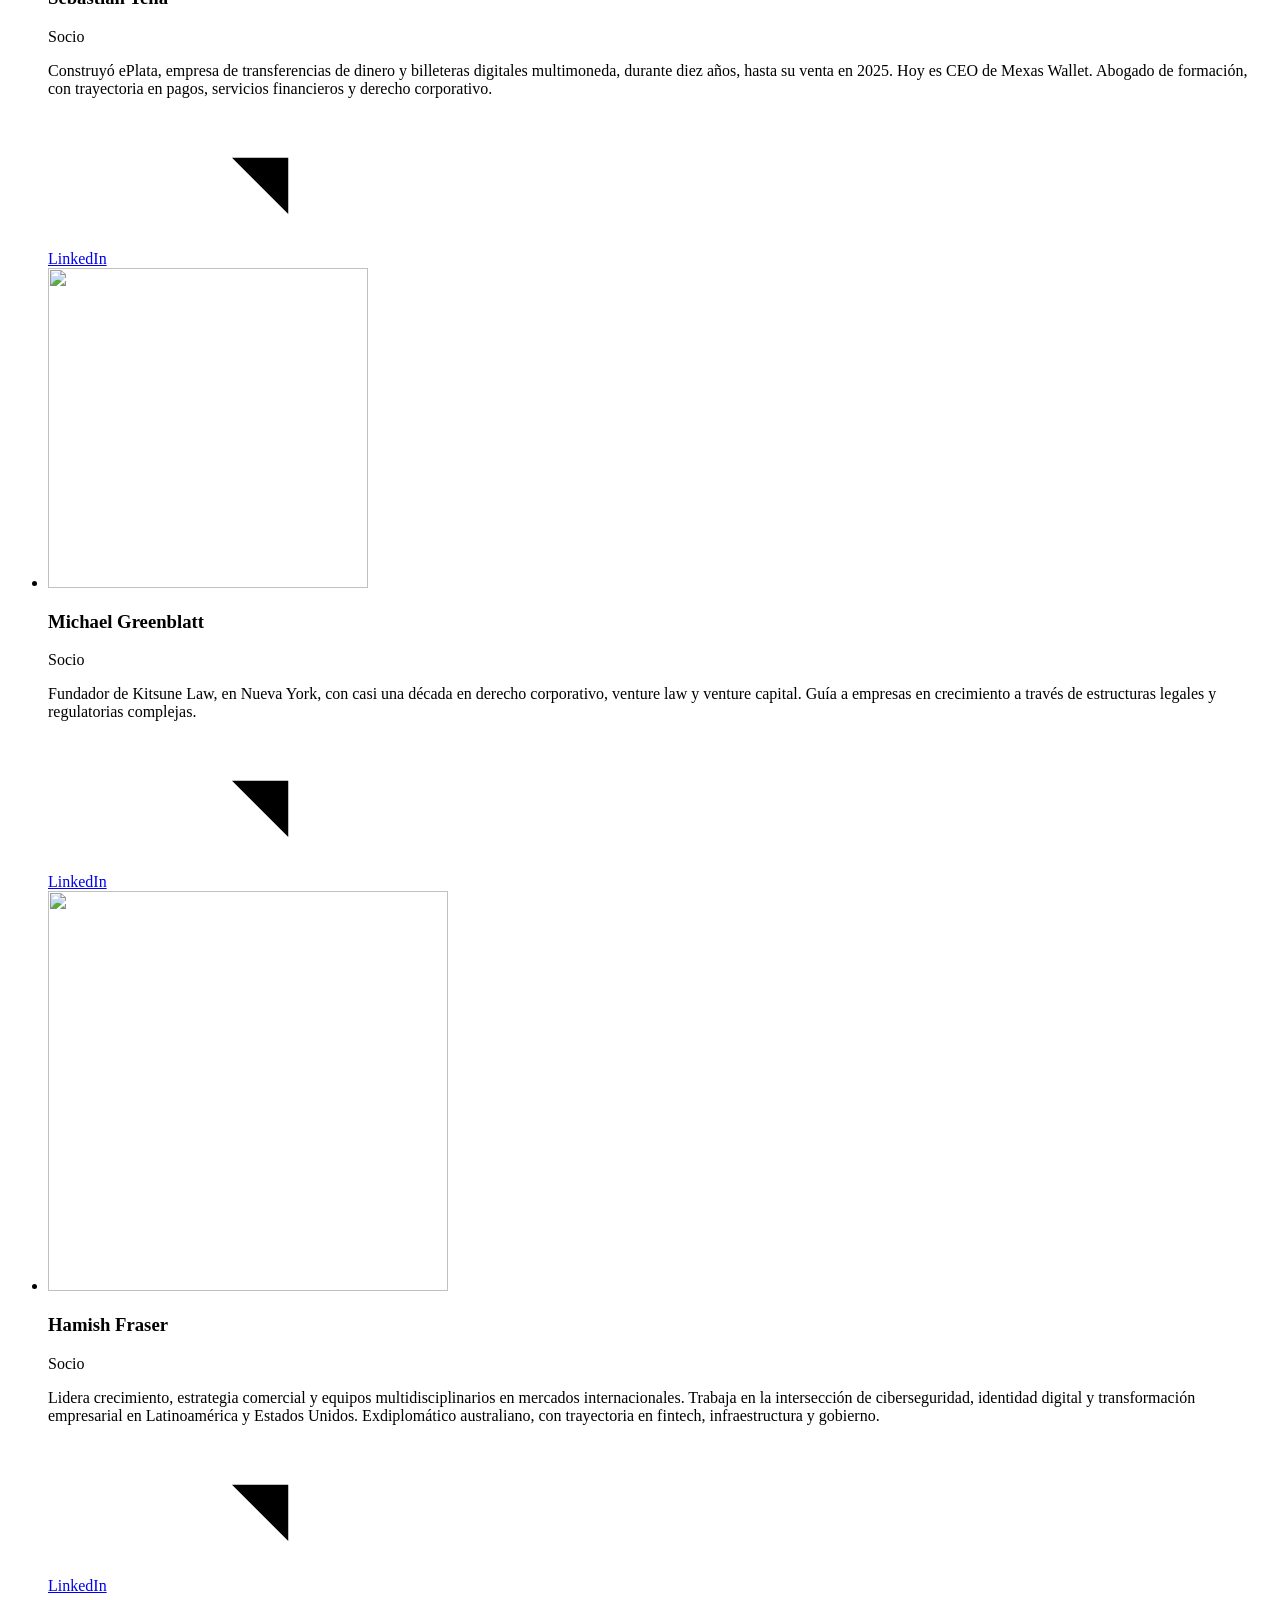
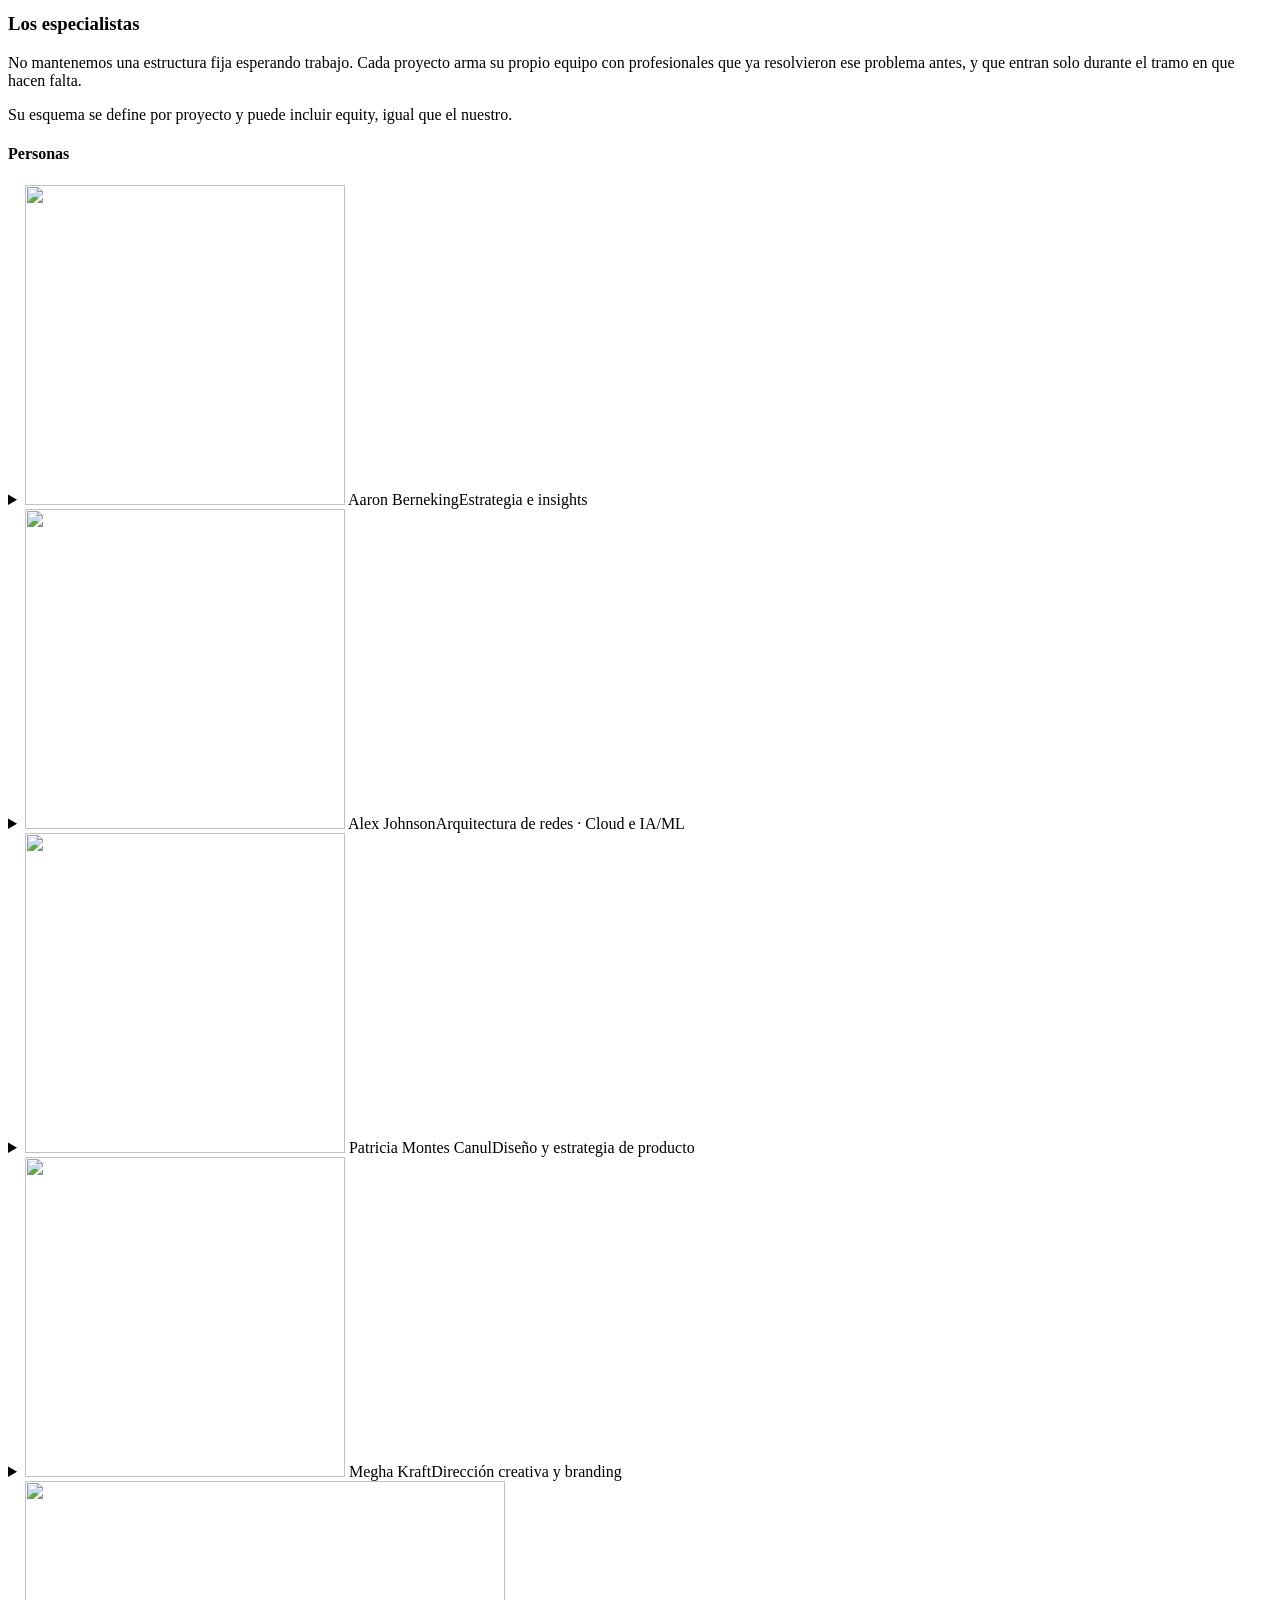
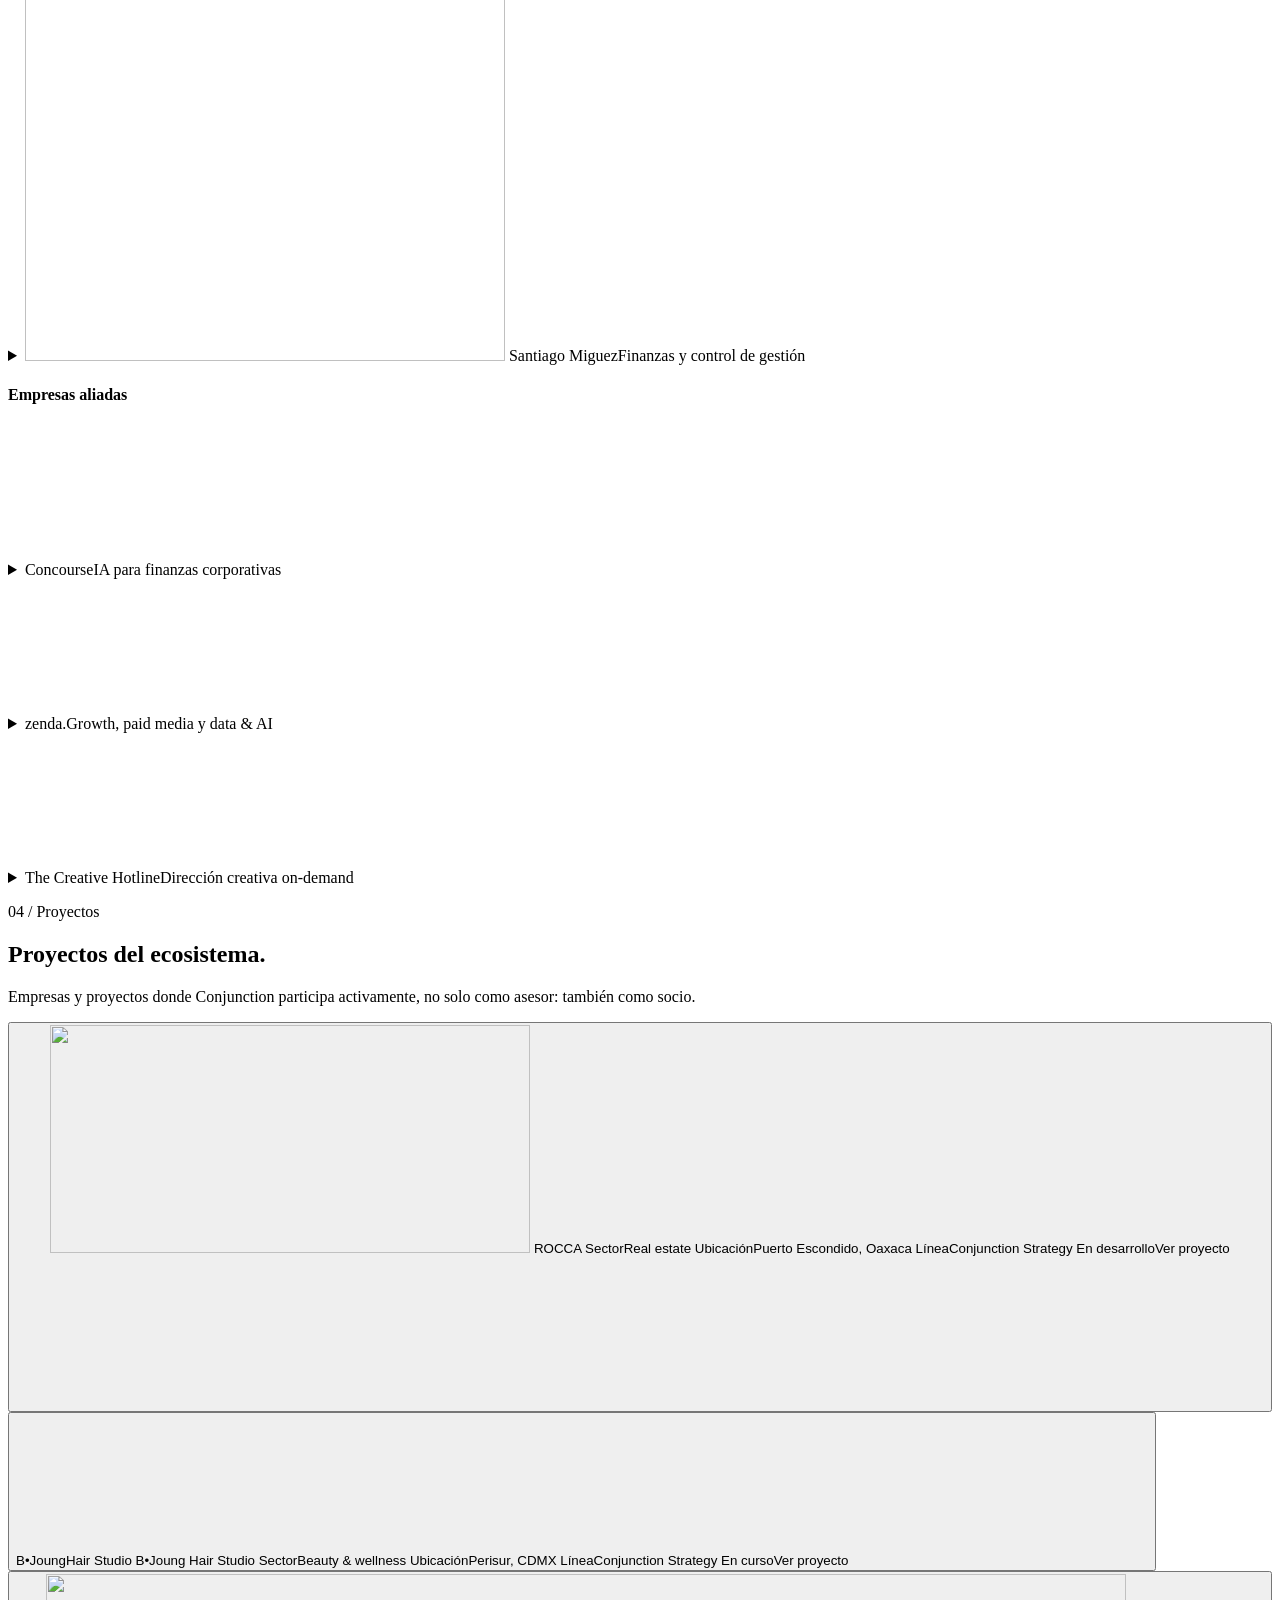
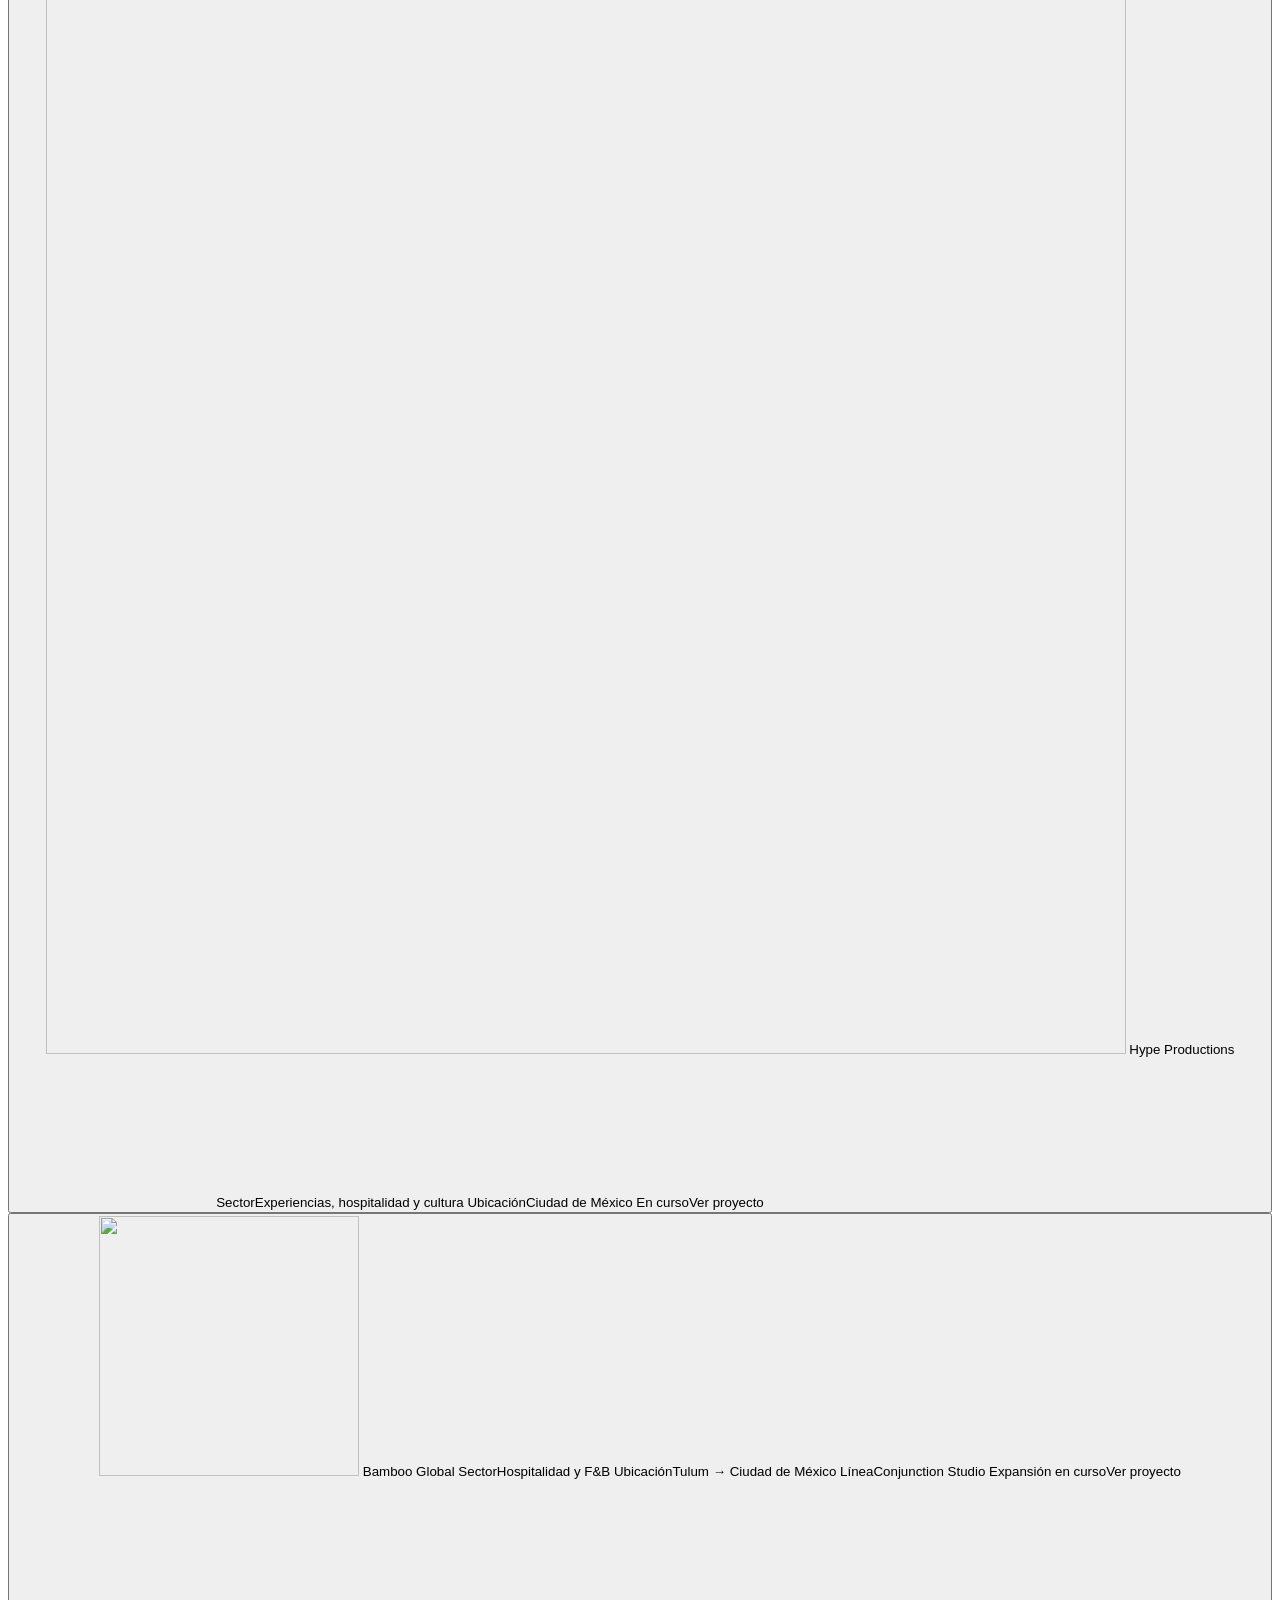
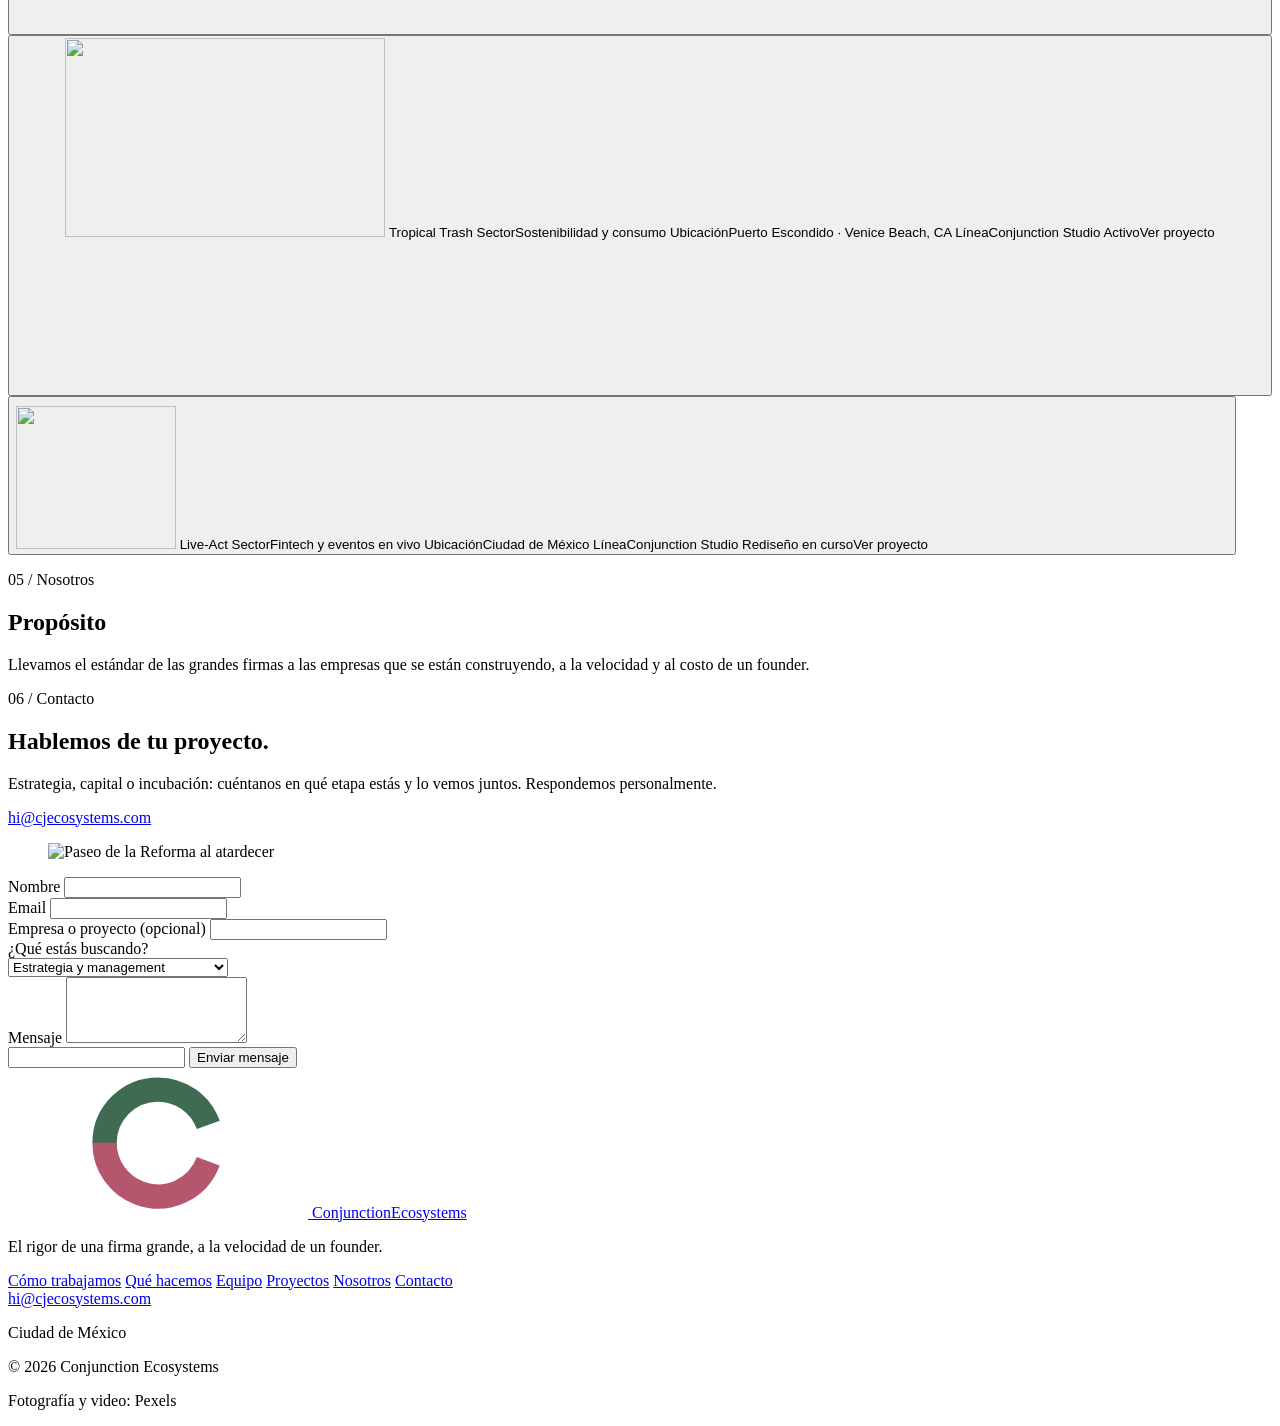
==== commit 64203c46: "Add Santiago Miguez to the specialist network Finance and management control, with photo, bio in ES/" ====
--- a/site/index.html
+++ b/site/index.html
@@ -23,7 +23,7 @@
   <link rel="preconnect" href="https://fonts.googleapis.com">
   <link rel="preconnect" href="https://fonts.gstatic.com" crossorigin>
   <link href="https://fonts.googleapis.com/css2?family=Archivo:wdth,wght@62..125,400..800&display=swap" rel="stylesheet">
-  <link rel="stylesheet" href="/assets/css/site.css?v=20261112b">
+  <link rel="stylesheet" href="/assets/css/site.css?v=20261113a">
   <script>document.documentElement.classList.add('js');</script>
 
   <script type="application/ld+json">
@@ -369,6 +369,21 @@
                 <a class="link" href="https://meghamegha.com/" target="_blank" rel="noopener"><span data-i18n="net.portfolio">Portafolio</span><svg class="icon" aria-hidden="true"><use href="#i-out"/></svg></a>
               </div>
             </details>
+            <details class="acc">
+              <summary>
+                <span class="portrait portrait-sm"><img src="/assets/img/team/santiago-miguez.jpg" alt="" width="480" height="480" loading="lazy"></span>
+                <span class="acc-title"><span class="acc-name">Santiago Miguez</span><span class="acc-meta" data-i18n="net.sm.tag">Finanzas y control de gestión</span></span>
+                <span class="acc-icon" aria-hidden="true"><svg><use href="#i-plus"/></svg></span>
+              </summary>
+              <div class="acc-body">
+                <ul class="acc-list">
+                  <li data-i18n="net.sm.l1">Head of Finance en Zenda, agencia de paid media con operación en Argentina, Estados Unidos y Perú.</li>
+                  <li data-i18n="net.sm.l2">Más de 15 años en finanzas de real estate, coworking, hotelería y agencias; antes, controller en Marriott y tesorería regional en WeWork.</li>
+                  <li data-i18n="net.sm.l3">P&amp;L, budget y forecast, tesorería multimoneda y estructura fiscal internacional, con datos y automatización aplicados al reporting.</li>
+                </ul>
+                <a class="link" href="https://www.linkedin.com/in/santiagomiguez-58323851/" target="_blank" rel="noopener"><span>LinkedIn</span><svg class="icon" aria-hidden="true"><use href="#i-out"/></svg></a>
+              </div>
+            </details>
           </div>
 
           <div class="network-group">
@@ -695,7 +710,7 @@
     </div>
   </footer>
 
-  <script src="/assets/js/i18n.js?v=20261112b" defer></script>
-  <script src="/assets/js/site.js?v=20261112b" defer></script>
+  <script src="/assets/js/i18n.js?v=20261113a" defer></script>
+  <script src="/assets/js/site.js?v=20261113a" defer></script>
 </body>
 </html>
